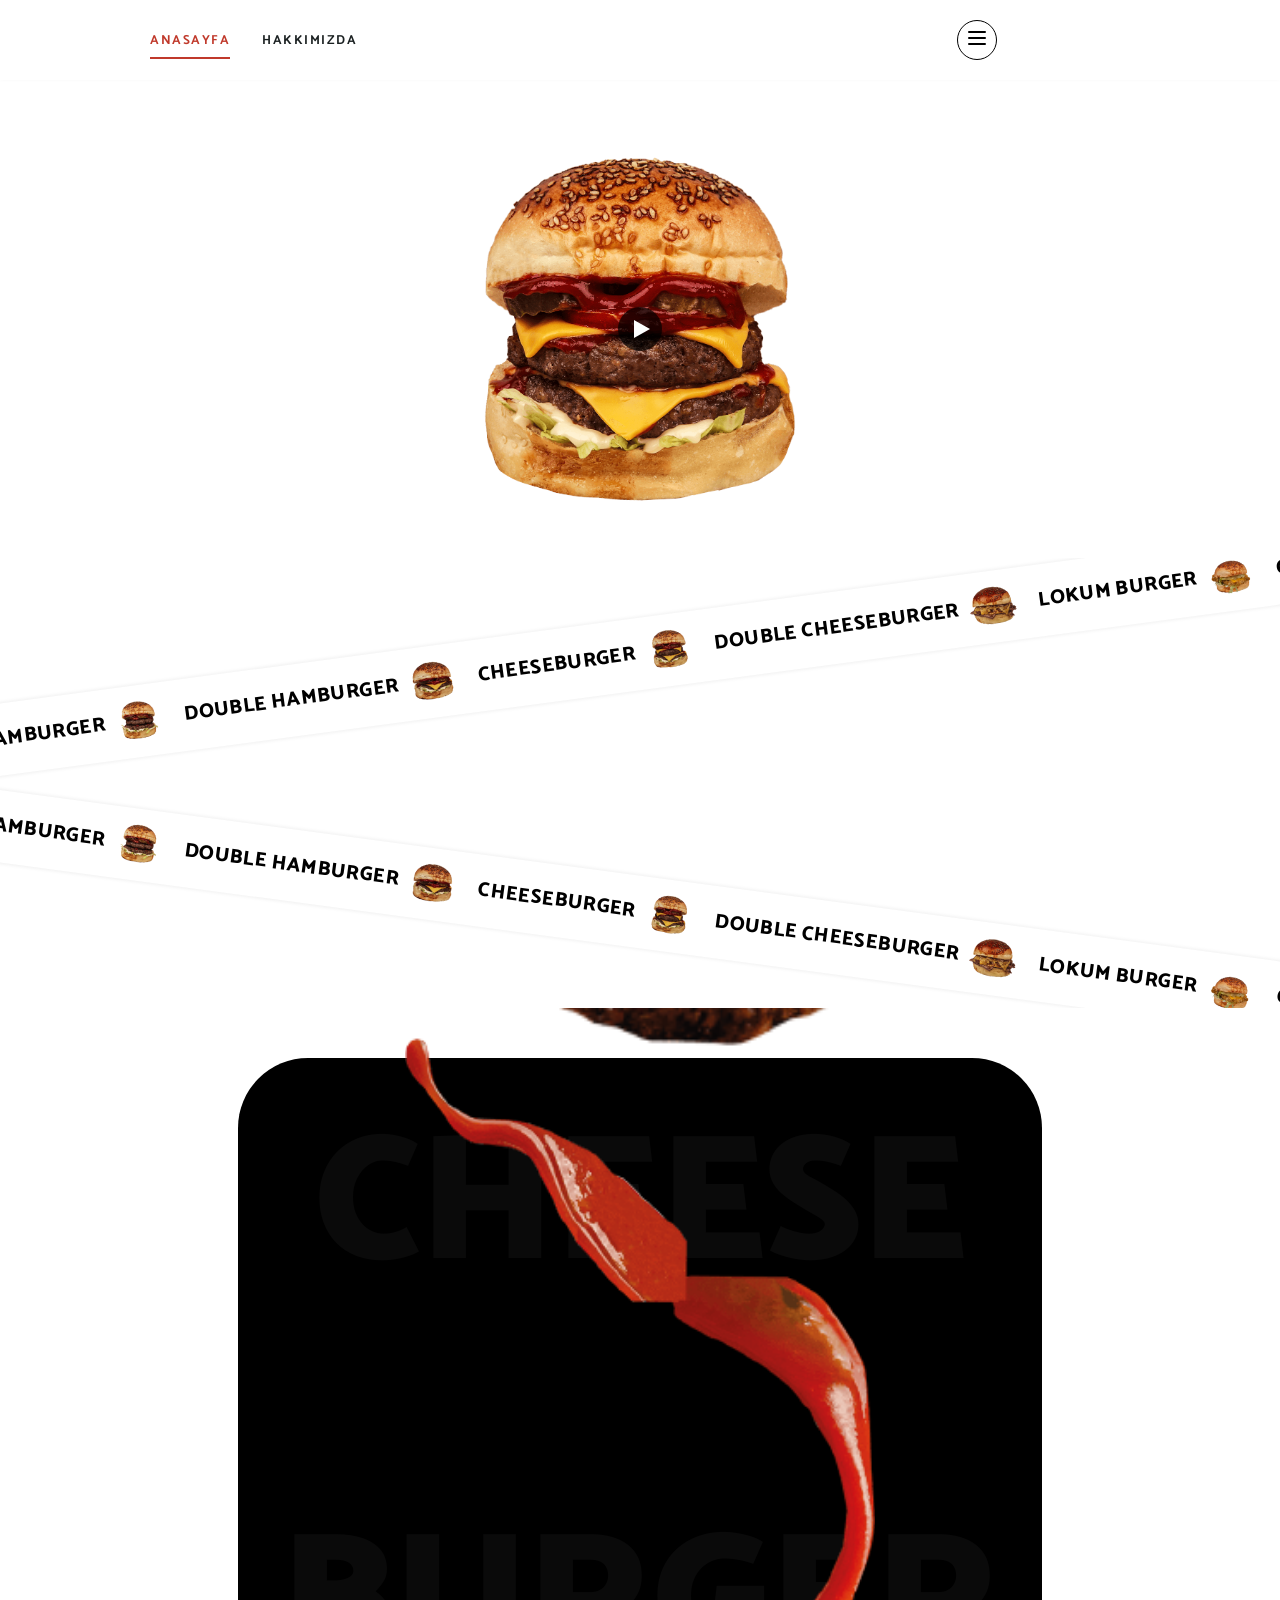
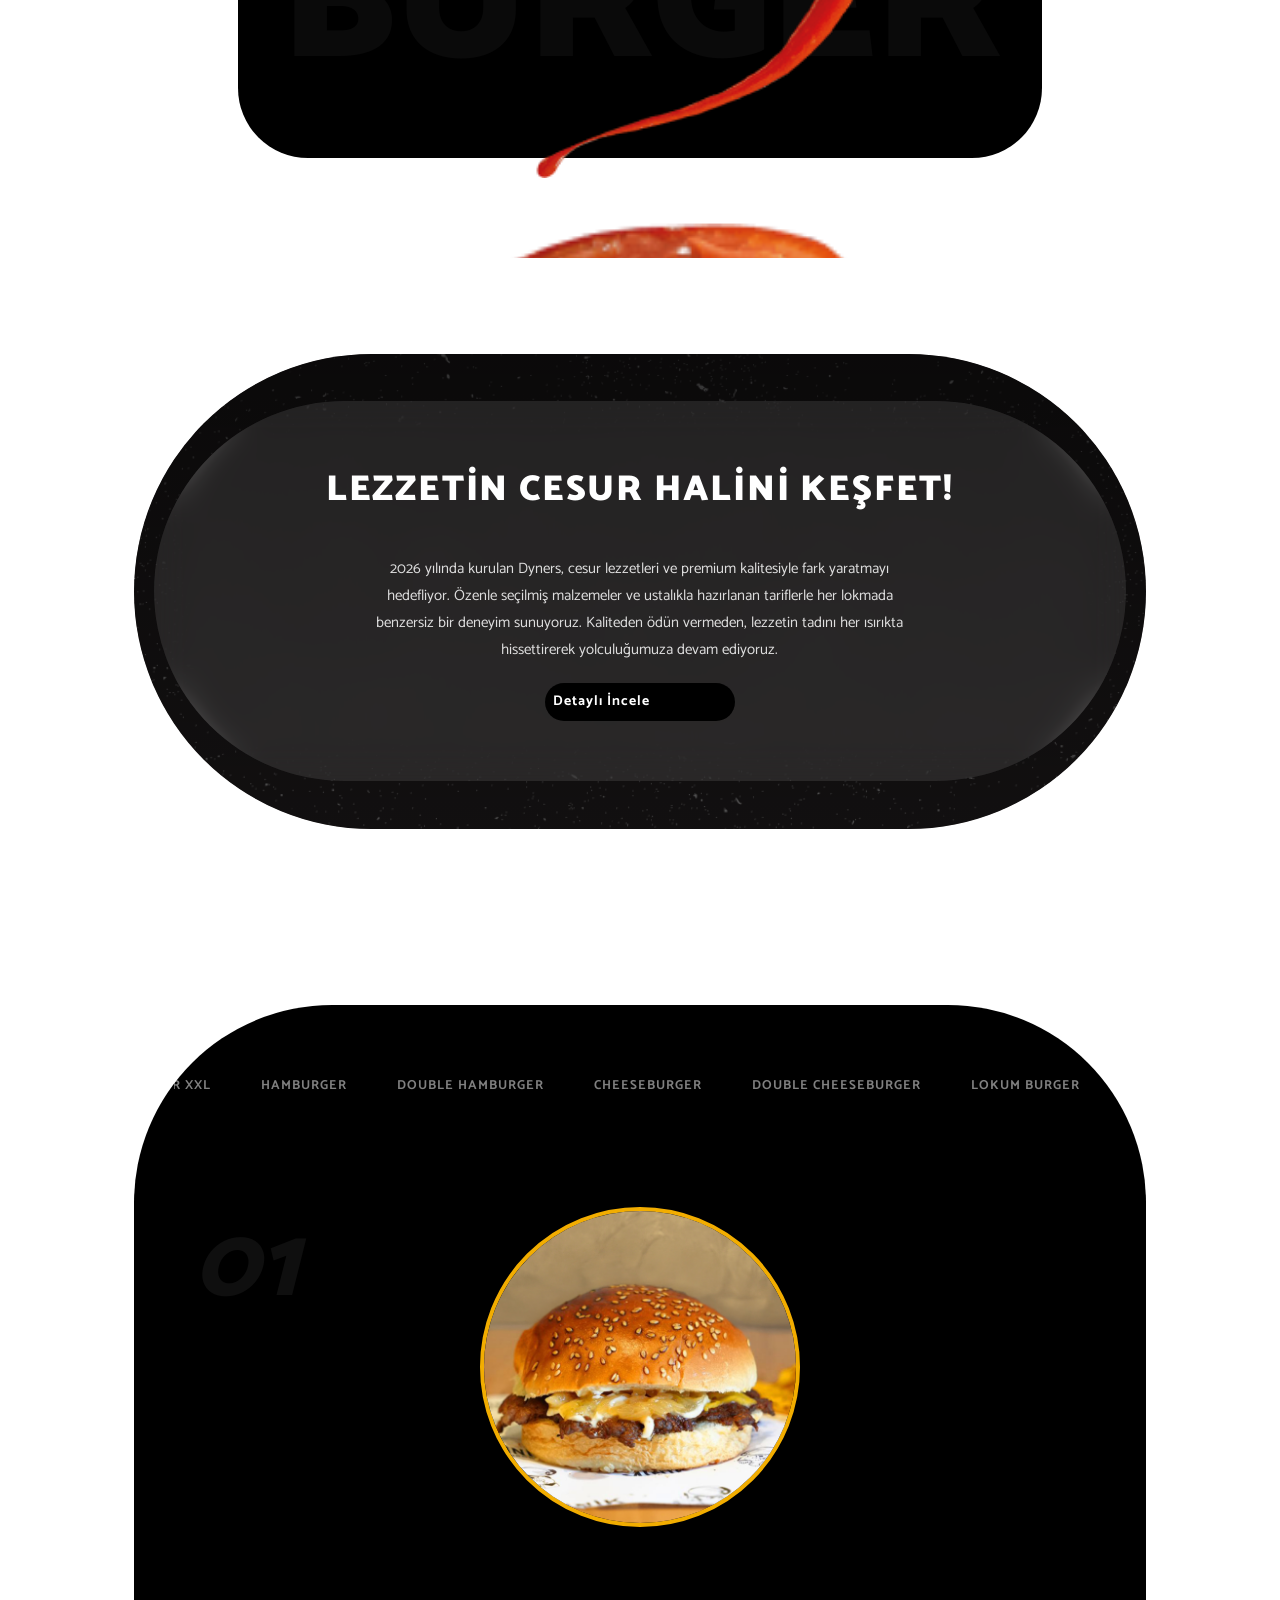
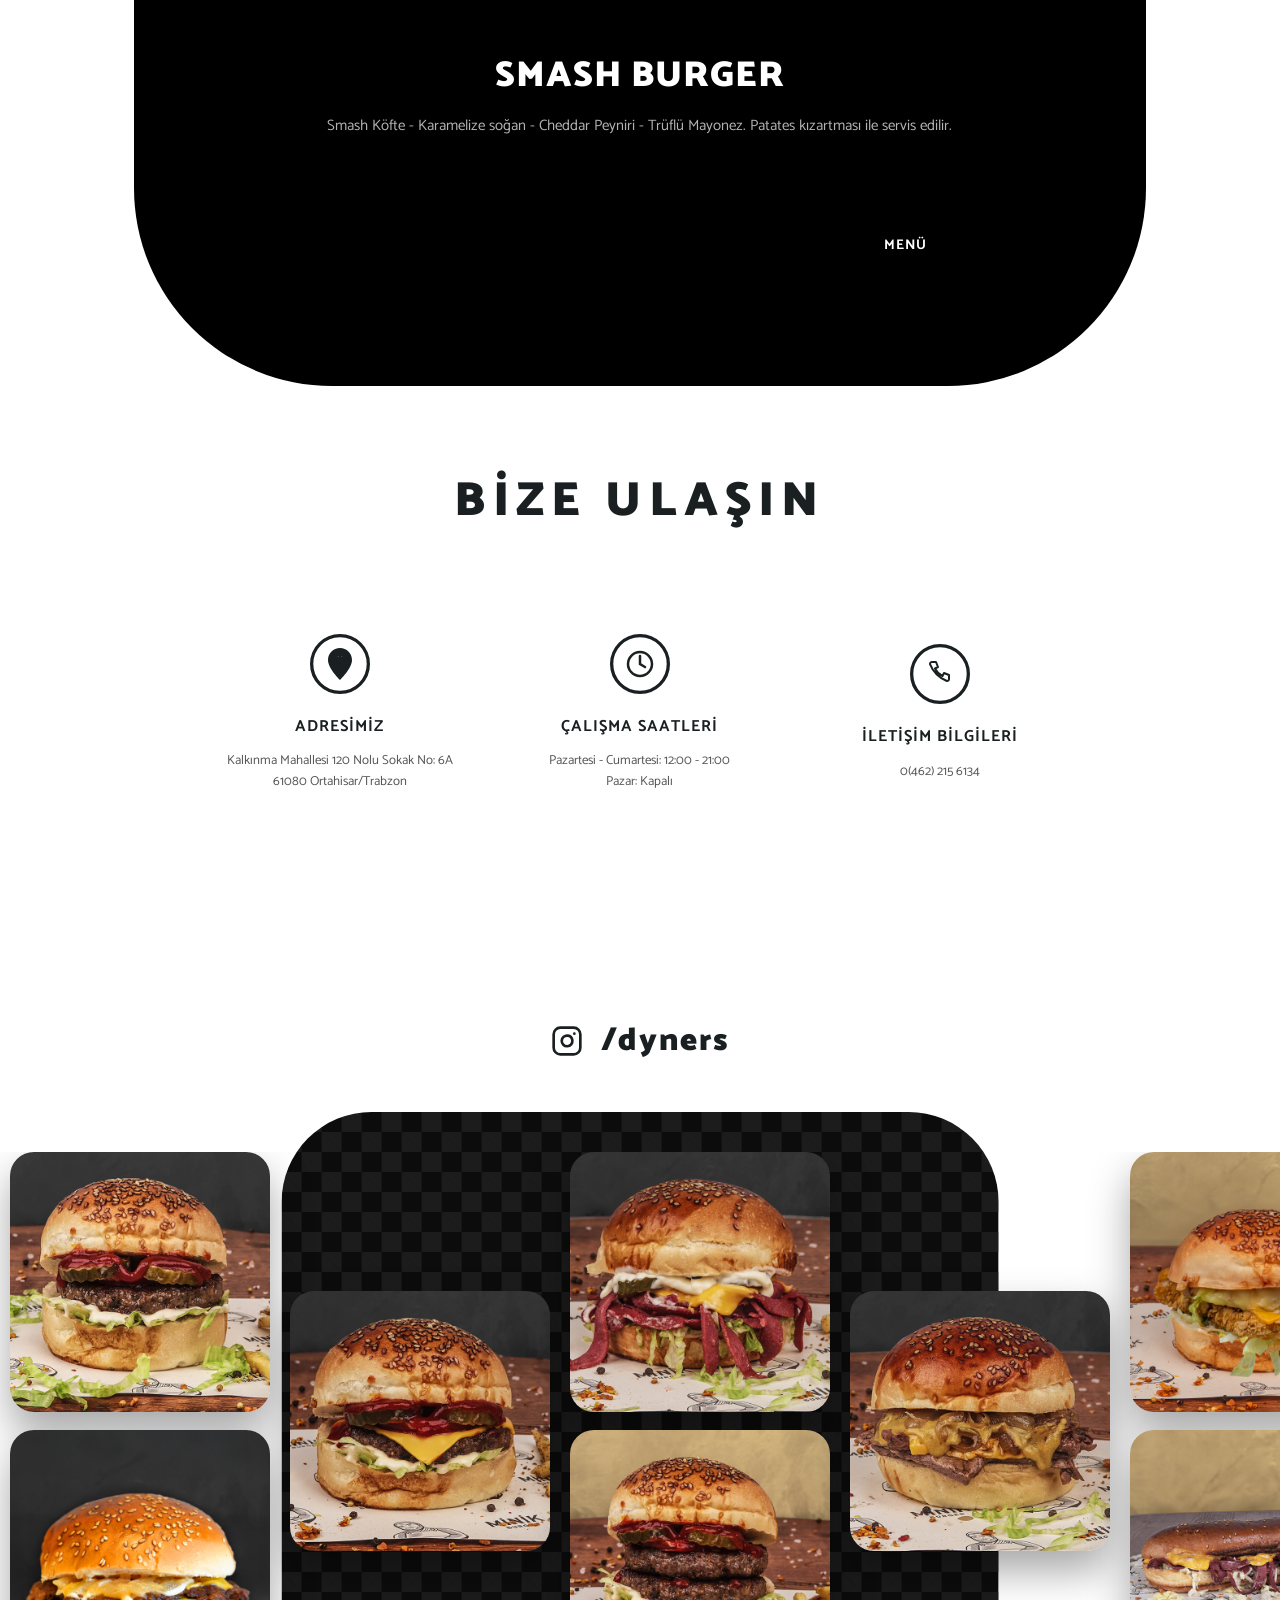
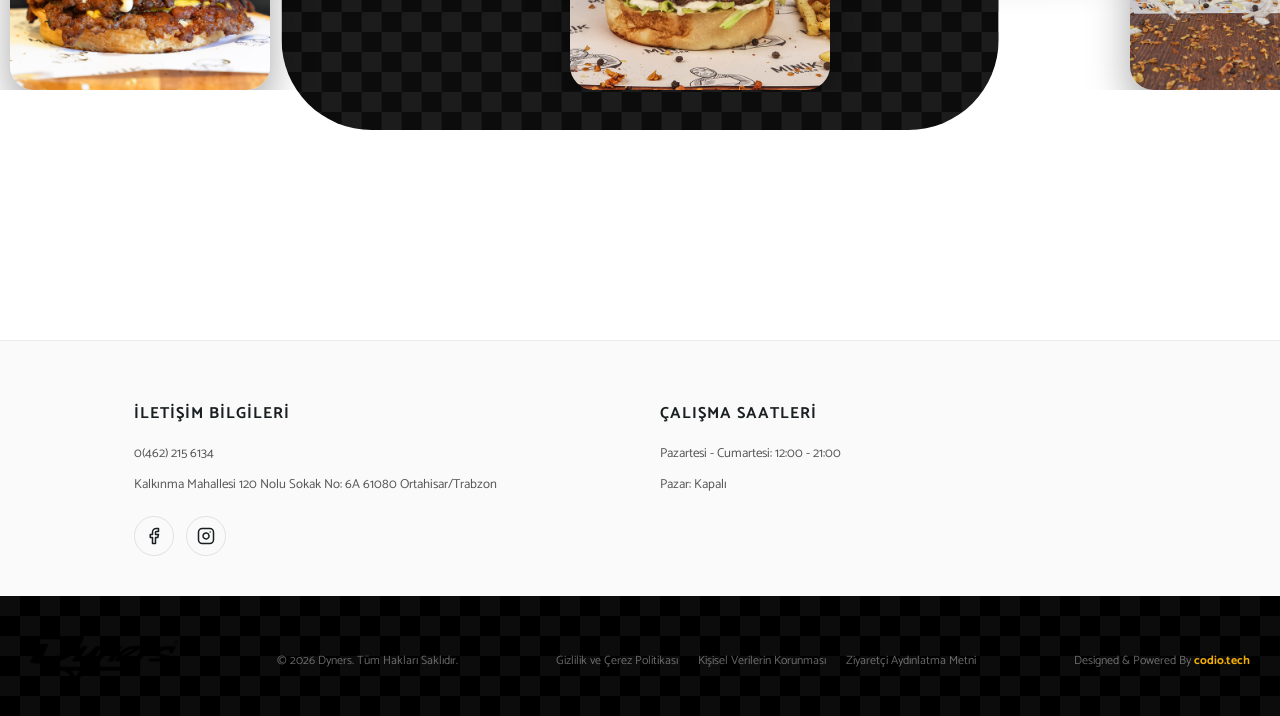
==== index.html @ 751d9b72 "Update 'hakkimizda.html' with new content and structure; add privacy policy and personal data applic" ====
<!DOCTYPE html>
<html lang="tr">
<head>
  <meta charset="UTF-8">
  <meta name="viewport" content="width=device-width, initial-scale=1.0, maximum-scale=1.0, user-scalable=no">
  <title>Dyners | Take Your Bite Boldly</title>
  <meta name="description" content="Dyners — Cesur lezzetler, premium hamburgerler. Trabzon'un en iyi burger deneyimi.">
  <link rel="shortcut icon" href="icons/dyners.svg" type="image/svg+xml">
  <link rel="stylesheet" href="style.css">
</head>
<body>

  <!-- HEADER -->
  <header id="header">
    <div class="container-xxl custom-padding">
      <div class="row">
        <div class="col-12 col-lg-10 offset-lg-1">
          <div class="content">

            <!-- Left Nav (Desktop) -->
            <div class="menu-col d-none d-lg-block">
              <ul class="list-style-none">
                <li class="menu-list"><a href="index.html" class="active" data-translate="nav_home">ANASAYFA</a></li>
                <li class="menu-list"><a href="hakkimizda.html" data-translate="nav_about">HAKKIMIZDA</a></li>
              </ul>
            </div>

            <!-- Mobile Burger Button -->
            <div class="mobile-btn d-block d-lg-none">
              <div class="button-group">
                <span></span><span></span><span></span>
              </div>
            </div>

            <!-- Logo -->
            <div class="logo-col">
              <a href="index.html">
                <img alt="Dyners Logo" width="100" height="100" src="icons/dyners.svg" />
              </a>
            </div>

            <!-- Right Nav + Lang (Desktop) -->
            <div class="right-col d-none d-lg-flex">
              <div class="menu-col d-none d-lg-block">
                <ul class="list-style-none">
                  <li class="menu-list"><a href="menuler.html" data-translate="nav_menu">MENÜ</a></li>
                  <li class="menu-list"><a href="#home-contact-section" data-translate="nav_contact">İLETİŞİM</a></li>
                </ul>
              </div>
              <div class="lang-switcher">
                <div class="current-lang"><div class="lang">Türkçe</div></div>
                <ul class="list-style-none other-langs">
                  <li value="tr">Türkçe</li>
                  <li value="en">English</li>
                </ul>
              </div>
            </div>

          </div>
        </div>
      </div>
    </div>

    <!-- Mobile Menu -->
    <div class="mobile-menu d-block d-lg-none">
      <div class="mobile-menu-layer"></div>
      <div class="menu-container">
        <img alt="" class="close-btn" src="icons/close-btn.svg" />
        <div class="mobile-content">
          <div class="logo-group">
            <img alt="Dyners Logo" src="icons/dyners.svg" />
          </div>
          <div class="nav-group">
            <ul class="list-style-none">
              <li class="menu-list"><a href="index.html" class="active" data-translate="nav_home">ANASAYFA</a></li>
              <li class="menu-list"><a href="hakkimizda.html" data-translate="nav_about">HAKKIMIZDA</a></li>
              <li class="menu-list"><a href="menuler.html" data-translate="nav_menu">MENÜ</a></li>
              <li class="menu-list"><a href="#home-contact-section" data-translate="nav_contact">İLETİŞİM</a></li>
            </ul>
          </div>
          <div class="bottom-group">
            <div class="lang-switcher">
              <div class="current-lang"><div class="lang">Türkçe</div></div>
              <ul class="list-style-none other-langs">
                <li value="tr">Türkçe</li>
                <li value="en">English</li>
              </ul>
            </div>
          </div>
        </div>
      </div>
    </div>
  </header>

  <div id="main-layout">
    <main id="main-page">

      <!-- Background decorative icons -->
      <div class="background-icons"></div>

      <!-- ==========================================
           HERO — Video Caller
           ========================================== -->
      <section id="first-section">
        <div class="container-xxl custom-padding">
          <div class="row">
            <div class="col-12">
              <div class="content">
                <div class="video-group">
                  <div
                    id="home-video-caller"
                    class="video-caller"
                    style="background-image: url('images/transparent/double-cheeseburger-3.png');"
                  ></div>
                </div>
              </div>
            </div>
          </div>
        </div>
      </section>

      <!-- ==========================================
           TICKER STRIP
           ========================================== -->
      <div class="tickers">
        <div class="ticker-container first" style="transform: rotate(-7.63deg)">
          <div class="scroll-ticker">
            <div class="ticker-group">
              <div class="burger-group"><img alt="" class="burger-img" src="images/transparent/hamburger.png" /><div class="ticker-text">HAMBURGER</div></div>
              <div class="burger-group"><img alt="" class="burger-img" src="images/transparent/double-hamburger.png" /><div class="ticker-text">DOUBLE HAMBURGER</div></div>
              <div class="burger-group"><img alt="" class="burger-img" src="images/transparent/cheese-burger.png" /><div class="ticker-text">CHEESEBURGER</div></div>
              <div class="burger-group"><img alt="" class="burger-img" src="images/transparent/double-cheeseburger.png" /><div class="ticker-text">DOUBLE CHEESEBURGER</div></div>
              <div class="burger-group"><img alt="" class="burger-img" src="images/transparent/lokum.png" /><div class="ticker-text">LOKUM BURGER</div></div>
              <div class="burger-group"><img alt="" class="burger-img" src="images/transparent/chicken.png" /><div class="ticker-text">ÇITIR TAVUK BURGER</div></div>
              <div class="burger-group"><img alt="" class="burger-img" src="images/transparent/sosis.png" /><div class="ticker-text">SOSİS BURGER</div></div>
            </div>
            <div class="ticker-group">
              <div class="burger-group"><img alt="" class="burger-img" src="images/transparent/hamburger.png" /><div class="ticker-text">HAMBURGER</div></div>
              <div class="burger-group"><img alt="" class="burger-img" src="images/transparent/double-hamburger.png" /><div class="ticker-text">DOUBLE HAMBURGER</div></div>
              <div class="burger-group"><img alt="" class="burger-img" src="images/transparent/cheese-burger.png" /><div class="ticker-text">CHEESEBURGER</div></div>
              <div class="burger-group"><img alt="" class="burger-img" src="images/transparent/double-cheeseburger.png" /><div class="ticker-text">DOUBLE CHEESEBURGER</div></div>
              <div class="burger-group"><img alt="" class="burger-img" src="images/transparent/lokum.png" /><div class="ticker-text">LOKUM BURGER</div></div>
              <div class="burger-group"><img alt="" class="burger-img" src="images/transparent/chicken.png" /><div class="ticker-text">ÇITIR TAVUK BURGER</div></div>
              <div class="burger-group"><img alt="" class="burger-img" src="images/transparent/sosis.png" /><div class="ticker-text">SOSİS BURGER</div></div>
            </div>
          </div>
        </div>
        <div class="ticker-container second" style="transform: rotate(7.63deg)">
          <div class="scroll-ticker">
            <div class="ticker-group">
              <div class="burger-group"><img alt="" class="burger-img" src="images/transparent/hamburger.png" /><div class="ticker-text">HAMBURGER</div></div>
              <div class="burger-group"><img alt="" class="burger-img" src="images/transparent/double-hamburger.png" /><div class="ticker-text">DOUBLE HAMBURGER</div></div>
              <div class="burger-group"><img alt="" class="burger-img" src="images/transparent/cheese-burger.png" /><div class="ticker-text">CHEESEBURGER</div></div>
              <div class="burger-group"><img alt="" class="burger-img" src="images/transparent/double-cheeseburger.png" /><div class="ticker-text">DOUBLE CHEESEBURGER</div></div>
              <div class="burger-group"><img alt="" class="burger-img" src="images/transparent/lokum.png" /><div class="ticker-text">LOKUM BURGER</div></div>
              <div class="burger-group"><img alt="" class="burger-img" src="images/transparent/chicken.png" /><div class="ticker-text">ÇITIR TAVUK BURGER</div></div>
              <div class="burger-group"><img alt="" class="burger-img" src="images/transparent/sosis.png" /><div class="ticker-text">SOSİS BURGER</div></div>
            </div>
            <div class="ticker-group">
              <div class="burger-group"><img alt="" class="burger-img" src="images/transparent/hamburger.png" /><div class="ticker-text">HAMBURGER</div></div>
              <div class="burger-group"><img alt="" class="burger-img" src="images/transparent/double-hamburger.png" /><div class="ticker-text">DOUBLE HAMBURGER</div></div>
              <div class="burger-group"><img alt="" class="burger-img" src="images/transparent/cheese-burger.png" /><div class="ticker-text">CHEESEBURGER</div></div>
              <div class="burger-group"><img alt="" class="burger-img" src="images/transparent/double-cheeseburger.png" /><div class="ticker-text">DOUBLE CHEESEBURGER</div></div>
              <div class="burger-group"><img alt="" class="burger-img" src="images/transparent/lokum.png" /><div class="ticker-text">LOKUM BURGER</div></div>
              <div class="burger-group"><img alt="" class="burger-img" src="images/transparent/chicken.png" /><div class="ticker-text">ÇITIR TAVUK BURGER</div></div>
              <div class="burger-group"><img alt="" class="burger-img" src="images/transparent/sosis.png" /><div class="ticker-text">SOSİS BURGER</div></div>
            </div>
          </div>
        </div>
      </div>

      <!-- ==========================================
           PARALLAX — Burger Assembly
           ========================================== -->
      <section id="parallax-section">
        <div class="container-xxl custom-padding">
          <div class="row">
            <div class="col-12 col-lg-10 offset-lg-1 col-xl-8 offset-xl-2">
              <div class="content">
                <div class="w-content">
                  <div class="burger-title first d-none d-md-block">CHEESE</div>
                  <div class="burger-title last d-none d-md-block">BURGER</div>
                  <div class="top-group">
                    <img alt="" datatype="7"  class="p-image" src="images/move/ust-ekmek.png" />
                    <img alt="" datatype="-7" class="p-image" src="images/move/marul.png" />
                    <img alt="" datatype="3"  class="p-image" src="images/move/sogan.png" />
                  </div>
                  <div class="middle-group">
                    <img alt="" datatype="6"  class="p-image" src="images/move/tursu2.png" />
                    <img alt="" datatype="-4" class="p-image" src="images/move/sogan2.png" />
                    <img alt="" datatype="-3" class="p-image" src="images/move/domates.png" />
                    <img alt="" datatype="-6" class="p-image" src="images/move/tursu.png" />
                  </div>
                  <img alt="" class="souce" src="images/move/sos.png" />
                  <img alt="" datatype="-5" class="p-image" src="images/move/peynir.png" />
                  <img alt="" datatype="3"  class="p-image" src="images/move/kofte.png" />
                  <img alt="" datatype="6"  class="p-image" src="images/move/alt-ekmek.png" />
                </div>
              </div>
            </div>
          </div>
        </div>
      </section>

      <!-- ==========================================
           ABOUT SECTION
           ========================================== -->
      <section id="home-about-section">
        <div class="container-xxl custom-padding">
          <div class="row">
            <div class="col-12 col-xl-10 offset-xl-1">
              <div class="home-title" data-translate="nav_about">HAKKIMIZDA</div>
              <div class="content">
                <div class="detail-container">
                  <img alt="detail-image" src="images/splitted-bg.png" />
                  <div class="inner-group">
                    <div class="inner-content">
                      <div class="title" data-translate="about_subtitle">LEZZETİN CESUR HALİNİ KEŞFET!</div>
                      <p class="desc" data-translate="about_desc">
                        2026 yılında kurulan Dyners, cesur lezzetleri ve premium kalitesiyle fark yaratmayı hedefliyor. Özenle seçilmiş malzemeler ve ustalıkla hazırlanan tariflerle her lokmada benzersiz bir deneyim sunuyoruz.
                      </p>
                      <a href="hakkimizda.html" class="mnk-button" data-translate="about_btn">
                        <div class="btn-icon">
                          <svg width="16" height="16" viewBox="0 0 16 16" fill="none"><path d="M3 8h10M9 4l4 4-4 4" stroke="#fff" stroke-width="2" stroke-linecap="round" stroke-linejoin="round"/></svg>
                        </div>
                        Detaylı İncele
                      </a>
                    </div>
                  </div>
                </div>
              </div>
            </div>
          </div>
        </div>
      </section>

      <!-- ==========================================
           PRODUCTS SECTION
           ========================================== -->
      <section id="home-products-section">
        <div class="container-xxl custom-padding">
          <div class="row">
            <div class="col-12">
              <div class="home-title" data-translate="products_title">ÜRÜNLER</div>
            </div>
          </div>
        </div>
        <div class="container-xxl custom-padding">
          <div class="row">
            <div class="col-12 col-xl-10 offset-xl-1">
              <div class="content">
                <div class="product-group">

                  <!-- Navigation Tabs -->
                  <div class="product-nav-content">
                    <div class="product-navigation">
                      <div class="nav-icon prev-icon" id="prod-prev">
                        <svg width="12" height="12" viewBox="0 0 12 12" fill="none"><path d="M7 2L3 6l4 4" stroke="rgba(255,255,255,0.8)" stroke-width="2" stroke-linecap="round" stroke-linejoin="round"/></svg>
                      </div>
                      <span class="product-nav-item active" data-index="1">SMASH BURGER</span>
                      <span class="product-nav-item" data-index="2">SMASH BURGER XL</span>
                      <span class="product-nav-item" data-index="3">SMASH BURGER XXL</span>
                      <span class="product-nav-item" data-index="4">HAMBURGER</span>
                      <span class="product-nav-item" data-index="5">DOUBLE HAMBURGER</span>
                      <span class="product-nav-item" data-index="6">CHEESEBURGER</span>
                      <span class="product-nav-item" data-index="7">DOUBLE CHEESEBURGER</span>
                      <span class="product-nav-item" data-index="8">LOKUM BURGER</span>
                      <span class="product-nav-item" data-index="9">ÇITIR TAVUK BURGER</span>
                      <span class="product-nav-item" data-index="10">SOSİS BURGER</span>
                      <span class="product-nav-item" data-index="11">MARSVİÇ</span>
                      <div class="nav-icon next-icon" id="prod-next">
                        <svg width="12" height="12" viewBox="0 0 12 12" fill="none"><path d="M5 2l4 4-4 4" stroke="rgba(255,255,255,0.8)" stroke-width="2" stroke-linecap="round" stroke-linejoin="round"/></svg>
                      </div>
                    </div>
                  </div>

                  <!-- Product Images -->
                  <div class="product-images">
                    <div class="product-image-group active" data-index="1"><div class="product-index">01</div><div class="product-image"><img src="images/smash-burger.jpg" alt="Smash Burger" /></div></div>
                    <div class="product-image-group" data-index="2"><div class="product-index">02</div><div class="product-image"><img src="images/smash-burger-xl.jpg" alt="Smash Burger XL" /></div></div>
                    <div class="product-image-group" data-index="3"><div class="product-index">03</div><div class="product-image"><img src="images/smash-burger-xxl.jpg" alt="Smash Burger XXL" /></div></div>
                    <div class="product-image-group" data-index="4"><div class="product-index">04</div><div class="product-image"><img src="images/hamburgerr.jpg" alt="Hamburger" /></div></div>
                    <div class="product-image-group" data-index="5"><div class="product-index">05</div><div class="product-image"><img src="images/double-hamburger.jpg" alt="Double Hamburger" /></div></div>
                    <div class="product-image-group" data-index="6"><div class="product-index">06</div><div class="product-image"><img src="images/cheeseburger.jpg" alt="Cheeseburger" /></div></div>
                    <div class="product-image-group" data-index="7"><div class="product-index">07</div><div class="product-image"><img src="images/double-cheeseburger.jpg" alt="Double Cheeseburger" /></div></div>
                    <div class="product-image-group" data-index="8"><div class="product-index">08</div><div class="product-image"><img src="images/beef-tenderloin.jpg" alt="Lokum Burger" /></div></div>
                    <div class="product-image-group" data-index="9"><div class="product-index">09</div><div class="product-image"><img src="images/chicken-burger.jpg" alt="Çıtır Tavuk Burger" /></div></div>
                    <div class="product-image-group" data-index="10"><div class="product-index">10</div><div class="product-image"><img src="images/sausage-burger.jpg" alt="Sosis Burger" /></div></div>
                    <div class="product-image-group" data-index="11"><div class="product-index">11</div><div class="product-image"><img src="images/marsvic.jpg" alt="Marsviç" /></div></div>
                  </div>

                  <!-- Product Descriptions -->
                  <div class="product-infos">
                    <div class="product-info-group active" data-index="1"><h3 class="product-name">SMASH BURGER</h3><p class="product-desc" data-translate="prod_smash_desc">Smash Köfte - Karamelize soğan - Cheddar Peyniri - Trüflü Mayonez. Patates kızartması ile servis edilir.</p></div>
                    <div class="product-info-group" data-index="2"><h3 class="product-name">SMASH BURGER XL</h3><p class="product-desc" data-translate="prod_smash_xl_desc">2 adet Smash Köftesi - Karamelize soğan - Cheddar Peyniri - Trüflü Mayonez. Patates kızartması ile servis edilir.</p></div>
                    <div class="product-info-group" data-index="3"><h3 class="product-name">SMASH BURGER XXL</h3><p class="product-desc" data-translate="prod_smash_xxl_desc">3 adet Smash Köftesi - Karamelize soğan - Cheddar Peyniri - Trüflü Mayonez. Patates kızartması ile servis edilir.</p></div>
                    <div class="product-info-group" data-index="4"><h3 class="product-name">HAMBURGER</h3><p class="product-desc" data-translate="prod_hamburger_desc">Hamburger Köftesi - Domates - Marul - Turşu - Ketçap - Mayonez. Patates Kızartması ile servis edilir.</p></div>
                    <div class="product-info-group" data-index="5"><h3 class="product-name">DOUBLE HAMBURGER</h3><p class="product-desc" data-translate="prod_double_hamburger_desc">2 adet 100gr hamburger köftesi ile. Patates Kızartması ile servis edilir.</p></div>
                    <div class="product-info-group" data-index="6"><h3 class="product-name">CHEESEBURGER</h3><p class="product-desc" data-translate="prod_cheeseburger_desc">Hamburger Köftesi - Cheddar Peyniri - Domates - Marul - Turşu - Ketçap - Mayonez.</p></div>
                    <div class="product-info-group" data-index="7"><h3 class="product-name">DOUBLE CHEESEBURGER</h3><p class="product-desc" data-translate="prod_double_cheeseburger_desc">2 adet 100gr hamburger köftesi - Çift Cheddar Peyniri. Patates Kızartması ile servis edilir.</p></div>
                    <div class="product-info-group" data-index="8"><h3 class="product-name">LOKUM BURGER</h3><p class="product-desc" data-translate="prod_lokum_desc">Bonfile Lokum Et - Karamelize Soğan - Cheddar Peyniri - Hardal. Patates Kızartması ile servis edilir.</p></div>
                    <div class="product-info-group" data-index="9"><h3 class="product-name">ÇITIR TAVUK BURGER</h3><p class="product-desc" data-translate="prod_chicken_desc">Çıtır Tavuk - Marul - Cheddar Peyniri - Mayonez. Patates Kızartması ile servis edilir.</p></div>
                    <div class="product-info-group" data-index="10"><h3 class="product-name">SOSİS BURGER</h3><p class="product-desc" data-translate="prod_sosis_desc">Özel Hamburger Sosisi - Cheddar Peyniri - Marul - Mayonez. Patates Kızartması ile servis edilir.</p></div>
                    <div class="product-info-group" data-index="11"><h3 class="product-name">MARSVİÇ</h3><p class="product-desc" data-translate="prod_marsvic_desc">Jülyen Kesim Hamburger Sosisi - Cheddar Peyniri - Marul - Mayonez. Patates Kızartması ile servis edilir.</p></div>
                  </div>

                  <div style="display:flex;justify-content:flex-end;margin-top:40px;padding:0 40px 40px;">
                    <a href="menuler.html" class="mnk-button" data-translate="nav_menu">
                      <div class="btn-icon">
                        <svg width="16" height="16" viewBox="0 0 16 16" fill="none"><path d="M3 8h10M9 4l4 4-4 4" stroke="#fff" stroke-width="2" stroke-linecap="round" stroke-linejoin="round"/></svg>
                      </div>
                      Tüm Menü
                    </a>
                  </div>

                </div>
              </div>
            </div>
          </div>
        </div>
      </section>

      <!-- ==========================================
           CONTACT SECTION
           ========================================== -->
      <section id="home-contact-section">
        <div class="container-xxl custom-padding">
          <div class="row">
            <div class="col-12">
              <div class="home-title" data-translate="contact_title">BİZE ULAŞIN</div>
              <div class="row">
                <div class="col-12 col-xl-10 offset-xl-1">
                  <div class="contact-group">
                    <ul class="contact-elements list-style-none">

                      <!-- Address -->
                      <li class="element-group">
                        <div class="icon">
                          <svg width="60" height="60" viewBox="0 0 60 60" fill="none" xmlns="http://www.w3.org/2000/svg">
                            <circle cx="30" cy="30" r="28.35" stroke="#1A2021" stroke-width="3.3"/>
                            <path d="M30 32C32.76 32 35 29.76 35 27C35 24.24 32.76 22 30 22C27.24 22 25 24.24 25 27C25 29.76 27.24 32 30 32Z" fill="#1A2021"/>
                            <path d="M30 14C23.37 14 18 19.37 18 26C18 34.5 30 46 30 46C30 46 42 34.5 42 26C42 19.37 36.63 14 30 14ZM30 30C27.79 30 26 28.21 26 26C26 23.79 27.79 22 30 22C32.21 22 34 23.79 34 26C34 28.21 32.21 30 30 30Z" fill="#1A2021"/>
                          </svg>
                        </div>
                        <h3 data-translate="contact_address_title">ADRESİMİZ</h3>
                        <p>
                          <a href="https://www.google.com/maps?q=40.9960488,39.7619633" target="_blank">
                            Kalkınma Mahallesi 120 Nolu Sokak No: 6A 61080 Ortahisar/Trabzon
                          </a>
                        </p>
                      </li>

                      <!-- Hours -->
                      <li class="element-group">
                        <div class="icon">
                          <svg width="60" height="60" viewBox="0 0 60 60" fill="none" xmlns="http://www.w3.org/2000/svg">
                            <circle cx="30" cy="30" r="28.35" stroke="#1A2021" stroke-width="3.3"/>
                            <circle cx="30" cy="30" r="12" stroke="#1A2021" stroke-width="2.5" fill="none"/>
                            <polyline points="30,22 30,30 35,33" stroke="#1A2021" stroke-width="2.5" stroke-linecap="round" fill="none"/>
                          </svg>
                        </div>
                        <h3 data-translate="contact_hours_title">ÇALIŞMA SAATLERİ</h3>
                        <p data-translate="contact_hours_weekdays">Pazartesi - Cumartesi: 12:00 - 21:00</p>
                        <p data-translate="contact_hours_sunday">Pazar: Kapalı</p>
                      </li>

                      <!-- Phone -->
                      <li class="element-group">
                        <div class="icon">
                          <svg width="60" height="60" viewBox="0 0 60 60" fill="none" xmlns="http://www.w3.org/2000/svg">
                            <circle cx="30" cy="30" r="28.35" stroke="#1A2021" stroke-width="3.3"/>
                            <path d="M22 18h4l2 5-3 1.5a16 16 0 007.5 7.5L34 29l5 2v4a2 2 0 01-2.18 2A30 30 0 0120 20.18 2 2 0 0122 18z" stroke="#1A2021" stroke-width="2" stroke-linecap="round" stroke-linejoin="round" fill="none"/>
                          </svg>
                        </div>
                        <h3 data-translate="contact_phone_title">İLETİŞİM BİLGİLERİ</h3>
                        <p><a href="tel:04622156134">0(462) 215 6134</a></p>
                      </li>

                    </ul>
                  </div>
                </div>
              </div>
            </div>
          </div>
        </div>
      </section>

      <!-- ==========================================
           INSTAGRAM SECTION
           ========================================== -->
      <section id="home-insta-section">
        <div class="home-title" style="text-align:center;margin-bottom:32px;">
          <a href="https://www.instagram.com/dyners/" target="_blank">
            <svg viewBox="0 0 24 24" width="32" height="32" stroke="currentColor" stroke-width="2" fill="none" stroke-linecap="round" stroke-linejoin="round" style="vertical-align:middle;margin-right:8px;"><rect x="2" y="2" width="20" height="20" rx="5" ry="5"></rect><path d="M16 11.37A4 4 0 1 1 12.63 8 4 4 0 0 1 16 11.37z"></path><line x1="17.5" y1="6.5" x2="17.51" y2="6.5"></line></svg>
            /dyners
          </a>
        </div>

        <div class="insta-collage">
          <div class="insta-collage-bg"></div>

          <div class="insta-ticker-wrap">
            <div class="insta-scroll-track">
                <div class="multi-group">
                  <a target="_blank" href="https://www.instagram.com/dyners/"><div class="image-container"><img src="images/hamburgerr.jpg" alt="Resim 1" /><div class="hover-image"><svg viewBox="0 0 24 24" width="26" height="26" stroke="currentColor" stroke-width="2" fill="none" stroke-linecap="round" stroke-linejoin="round"><rect x="2" y="2" width="20" height="20" rx="5" ry="5"></rect><path d="M16 11.37A4 4 0 1 1 12.63 8 4 4 0 0 1 16 11.37z"></path><line x1="17.5" y1="6.5" x2="17.51" y2="6.5"></line></svg><span>/dyners</span></div></div></a>
                  <a target="_blank" href="https://www.instagram.com/dyners/"><div class="image-container"><img src="images/smash-burger-xl.jpg" alt="Resim 2" /><div class="hover-image"><svg viewBox="0 0 24 24" width="26" height="26" stroke="currentColor" stroke-width="2" fill="none" stroke-linecap="round" stroke-linejoin="round"><rect x="2" y="2" width="20" height="20" rx="5" ry="5"></rect><path d="M16 11.37A4 4 0 1 1 12.63 8 4 4 0 0 1 16 11.37z"></path><line x1="17.5" y1="6.5" x2="17.51" y2="6.5"></line></svg><span>/dyners</span></div></div></a>
                </div>
                <div class="single-group">
                  <a target="_blank" href="https://www.instagram.com/dyners/"><div class="image-container"><img src="images/cheeseburger.jpg" alt="Resim 3" /><div class="hover-image"><svg viewBox="0 0 24 24" width="26" height="26" stroke="currentColor" stroke-width="2" fill="none" stroke-linecap="round" stroke-linejoin="round"><rect x="2" y="2" width="20" height="20" rx="5" ry="5"></rect><path d="M16 11.37A4 4 0 1 1 12.63 8 4 4 0 0 1 16 11.37z"></path><line x1="17.5" y1="6.5" x2="17.51" y2="6.5"></line></svg><span>/dyners</span></div></div></a>
                </div>
                <div class="multi-group">
                  <a target="_blank" href="https://www.instagram.com/dyners/"><div class="image-container"><img src="images/sausage-burger.jpg" alt="Resim 4" /><div class="hover-image"><svg viewBox="0 0 24 24" width="26" height="26" stroke="currentColor" stroke-width="2" fill="none" stroke-linecap="round" stroke-linejoin="round"><rect x="2" y="2" width="20" height="20" rx="5" ry="5"></rect><path d="M16 11.37A4 4 0 1 1 12.63 8 4 4 0 0 1 16 11.37z"></path><line x1="17.5" y1="6.5" x2="17.51" y2="6.5"></line></svg><span>/dyners</span></div></div></a>
                  <a target="_blank" href="https://www.instagram.com/dyners/"><div class="image-container"><img src="images/double-hamburger.jpg" alt="Resim 5" /><div class="hover-image"><svg viewBox="0 0 24 24" width="26" height="26" stroke="currentColor" stroke-width="2" fill="none" stroke-linecap="round" stroke-linejoin="round"><rect x="2" y="2" width="20" height="20" rx="5" ry="5"></rect><path d="M16 11.37A4 4 0 1 1 12.63 8 4 4 0 0 1 16 11.37z"></path><line x1="17.5" y1="6.5" x2="17.51" y2="6.5"></line></svg><span>/dyners</span></div></div></a>
                </div>
                <div class="single-group">
                  <a target="_blank" href="https://www.instagram.com/dyners/"><div class="image-container"><img src="images/beef-tenderloin.jpg" alt="Resim 6" /><div class="hover-image"><svg viewBox="0 0 24 24" width="26" height="26" stroke="currentColor" stroke-width="2" fill="none" stroke-linecap="round" stroke-linejoin="round"><rect x="2" y="2" width="20" height="20" rx="5" ry="5"></rect><path d="M16 11.37A4 4 0 1 1 12.63 8 4 4 0 0 1 16 11.37z"></path><line x1="17.5" y1="6.5" x2="17.51" y2="6.5"></line></svg><span>/dyners</span></div></div></a>
                </div>
                <div class="multi-group">
                  <a target="_blank" href="https://www.instagram.com/dyners/"><div class="image-container"><img src="images/chicken-burger.jpg" alt="Resim 7" /><div class="hover-image"><svg viewBox="0 0 24 24" width="26" height="26" stroke="currentColor" stroke-width="2" fill="none" stroke-linecap="round" stroke-linejoin="round"><rect x="2" y="2" width="20" height="20" rx="5" ry="5"></rect><path d="M16 11.37A4 4 0 1 1 12.63 8 4 4 0 0 1 16 11.37z"></path><line x1="17.5" y1="6.5" x2="17.51" y2="6.5"></line></svg><span>/dyners</span></div></div></a>
                  <a target="_blank" href="https://www.instagram.com/dyners/"><div class="image-container"><img src="images/marsvic.jpg" alt="Resim 8" /><div class="hover-image"><svg viewBox="0 0 24 24" width="26" height="26" stroke="currentColor" stroke-width="2" fill="none" stroke-linecap="round" stroke-linejoin="round"><rect x="2" y="2" width="20" height="20" rx="5" ry="5"></rect><path d="M16 11.37A4 4 0 1 1 12.63 8 4 4 0 0 1 16 11.37z"></path><line x1="17.5" y1="6.5" x2="17.51" y2="6.5"></line></svg><span>/dyners</span></div></div></a>
                </div>
                <div class="single-group">
                  <a target="_blank" href="https://www.instagram.com/dyners/"><div class="image-container"><img src="images/smash-burger.jpg" alt="Resim 9" /><div class="hover-image"><svg viewBox="0 0 24 24" width="26" height="26" stroke="currentColor" stroke-width="2" fill="none" stroke-linecap="round" stroke-linejoin="round"><rect x="2" y="2" width="20" height="20" rx="5" ry="5"></rect><path d="M16 11.37A4 4 0 1 1 12.63 8 4 4 0 0 1 16 11.37z"></path><line x1="17.5" y1="6.5" x2="17.51" y2="6.5"></line></svg><span>/dyners</span></div></div></a>
                </div>
                <div class="multi-group">
                  <a target="_blank" href="https://www.instagram.com/dyners/"><div class="image-container"><img src="images/double-cheeseburger.jpg" alt="Resim 10" /><div class="hover-image"><svg viewBox="0 0 24 24" width="26" height="26" stroke="currentColor" stroke-width="2" fill="none" stroke-linecap="round" stroke-linejoin="round"><rect x="2" y="2" width="20" height="20" rx="5" ry="5"></rect><path d="M16 11.37A4 4 0 1 1 12.63 8 4 4 0 0 1 16 11.37z"></path><line x1="17.5" y1="6.5" x2="17.51" y2="6.5"></line></svg><span>/dyners</span></div></div></a>
                  <a target="_blank" href="https://www.instagram.com/dyners/"><div class="image-container"><img src="images/smash-burger-xxl.jpg" alt="Resim 11" /><div class="hover-image"><svg viewBox="0 0 24 24" width="26" height="26" stroke="currentColor" stroke-width="2" fill="none" stroke-linecap="round" stroke-linejoin="round"><rect x="2" y="2" width="20" height="20" rx="5" ry="5"></rect><path d="M16 11.37A4 4 0 1 1 12.63 8 4 4 0 0 1 16 11.37z"></path><line x1="17.5" y1="6.5" x2="17.51" y2="6.5"></line></svg><span>/dyners</span></div></div></a>
                </div>
                <div class="single-group">
                  <a target="_blank" href="https://www.instagram.com/dyners/"><div class="image-container"><img src="images/hamburgerr.jpg" alt="Resim 12" /><div class="hover-image"><svg viewBox="0 0 24 24" width="26" height="26" stroke="currentColor" stroke-width="2" fill="none" stroke-linecap="round" stroke-linejoin="round"><rect x="2" y="2" width="20" height="20" rx="5" ry="5"></rect><path d="M16 11.37A4 4 0 1 1 12.63 8 4 4 0 0 1 16 11.37z"></path><line x1="17.5" y1="6.5" x2="17.51" y2="6.5"></line></svg><span>/dyners</span></div></div></a>
                </div>
                <div class="multi-group">
                  <a target="_blank" href="https://www.instagram.com/dyners/"><div class="image-container"><img src="images/hamburgerr.jpg" alt="Resim 1" /><div class="hover-image"><svg viewBox="0 0 24 24" width="26" height="26" stroke="currentColor" stroke-width="2" fill="none" stroke-linecap="round" stroke-linejoin="round"><rect x="2" y="2" width="20" height="20" rx="5" ry="5"></rect><path d="M16 11.37A4 4 0 1 1 12.63 8 4 4 0 0 1 16 11.37z"></path><line x1="17.5" y1="6.5" x2="17.51" y2="6.5"></line></svg><span>/dyners</span></div></div></a>
                  <a target="_blank" href="https://www.instagram.com/dyners/"><div class="image-container"><img src="images/smash-burger-xl.jpg" alt="Resim 2" /><div class="hover-image"><svg viewBox="0 0 24 24" width="26" height="26" stroke="currentColor" stroke-width="2" fill="none" stroke-linecap="round" stroke-linejoin="round"><rect x="2" y="2" width="20" height="20" rx="5" ry="5"></rect><path d="M16 11.37A4 4 0 1 1 12.63 8 4 4 0 0 1 16 11.37z"></path><line x1="17.5" y1="6.5" x2="17.51" y2="6.5"></line></svg><span>/dyners</span></div></div></a>
                </div>
                <div class="single-group">
                  <a target="_blank" href="https://www.instagram.com/dyners/"><div class="image-container"><img src="images/cheeseburger.jpg" alt="Resim 3" /><div class="hover-image"><svg viewBox="0 0 24 24" width="26" height="26" stroke="currentColor" stroke-width="2" fill="none" stroke-linecap="round" stroke-linejoin="round"><rect x="2" y="2" width="20" height="20" rx="5" ry="5"></rect><path d="M16 11.37A4 4 0 1 1 12.63 8 4 4 0 0 1 16 11.37z"></path><line x1="17.5" y1="6.5" x2="17.51" y2="6.5"></line></svg><span>/dyners</span></div></div></a>
                </div>
                <div class="multi-group">
                  <a target="_blank" href="https://www.instagram.com/dyners/"><div class="image-container"><img src="images/sausage-burger.jpg" alt="Resim 4" /><div class="hover-image"><svg viewBox="0 0 24 24" width="26" height="26" stroke="currentColor" stroke-width="2" fill="none" stroke-linecap="round" stroke-linejoin="round"><rect x="2" y="2" width="20" height="20" rx="5" ry="5"></rect><path d="M16 11.37A4 4 0 1 1 12.63 8 4 4 0 0 1 16 11.37z"></path><line x1="17.5" y1="6.5" x2="17.51" y2="6.5"></line></svg><span>/dyners</span></div></div></a>
                  <a target="_blank" href="https://www.instagram.com/dyners/"><div class="image-container"><img src="images/double-hamburger.jpg" alt="Resim 5" /><div class="hover-image"><svg viewBox="0 0 24 24" width="26" height="26" stroke="currentColor" stroke-width="2" fill="none" stroke-linecap="round" stroke-linejoin="round"><rect x="2" y="2" width="20" height="20" rx="5" ry="5"></rect><path d="M16 11.37A4 4 0 1 1 12.63 8 4 4 0 0 1 16 11.37z"></path><line x1="17.5" y1="6.5" x2="17.51" y2="6.5"></line></svg><span>/dyners</span></div></div></a>
                </div>
                <div class="single-group">
                  <a target="_blank" href="https://www.instagram.com/dyners/"><div class="image-container"><img src="images/beef-tenderloin.jpg" alt="Resim 6" /><div class="hover-image"><svg viewBox="0 0 24 24" width="26" height="26" stroke="currentColor" stroke-width="2" fill="none" stroke-linecap="round" stroke-linejoin="round"><rect x="2" y="2" width="20" height="20" rx="5" ry="5"></rect><path d="M16 11.37A4 4 0 1 1 12.63 8 4 4 0 0 1 16 11.37z"></path><line x1="17.5" y1="6.5" x2="17.51" y2="6.5"></line></svg><span>/dyners</span></div></div></a>
                </div>
                <div class="multi-group">
                  <a target="_blank" href="https://www.instagram.com/dyners/"><div class="image-container"><img src="images/chicken-burger.jpg" alt="Resim 7" /><div class="hover-image"><svg viewBox="0 0 24 24" width="26" height="26" stroke="currentColor" stroke-width="2" fill="none" stroke-linecap="round" stroke-linejoin="round"><rect x="2" y="2" width="20" height="20" rx="5" ry="5"></rect><path d="M16 11.37A4 4 0 1 1 12.63 8 4 4 0 0 1 16 11.37z"></path><line x1="17.5" y1="6.5" x2="17.51" y2="6.5"></line></svg><span>/dyners</span></div></div></a>
                  <a target="_blank" href="https://www.instagram.com/dyners/"><div class="image-container"><img src="images/marsvic.jpg" alt="Resim 8" /><div class="hover-image"><svg viewBox="0 0 24 24" width="26" height="26" stroke="currentColor" stroke-width="2" fill="none" stroke-linecap="round" stroke-linejoin="round"><rect x="2" y="2" width="20" height="20" rx="5" ry="5"></rect><path d="M16 11.37A4 4 0 1 1 12.63 8 4 4 0 0 1 16 11.37z"></path><line x1="17.5" y1="6.5" x2="17.51" y2="6.5"></line></svg><span>/dyners</span></div></div></a>
                </div>
                <div class="single-group">
                  <a target="_blank" href="https://www.instagram.com/dyners/"><div class="image-container"><img src="images/smash-burger.jpg" alt="Resim 9" /><div class="hover-image"><svg viewBox="0 0 24 24" width="26" height="26" stroke="currentColor" stroke-width="2" fill="none" stroke-linecap="round" stroke-linejoin="round"><rect x="2" y="2" width="20" height="20" rx="5" ry="5"></rect><path d="M16 11.37A4 4 0 1 1 12.63 8 4 4 0 0 1 16 11.37z"></path><line x1="17.5" y1="6.5" x2="17.51" y2="6.5"></line></svg><span>/dyners</span></div></div></a>
                </div>
                <div class="multi-group">
                  <a target="_blank" href="https://www.instagram.com/dyners/"><div class="image-container"><img src="images/double-cheeseburger.jpg" alt="Resim 10" /><div class="hover-image"><svg viewBox="0 0 24 24" width="26" height="26" stroke="currentColor" stroke-width="2" fill="none" stroke-linecap="round" stroke-linejoin="round"><rect x="2" y="2" width="20" height="20" rx="5" ry="5"></rect><path d="M16 11.37A4 4 0 1 1 12.63 8 4 4 0 0 1 16 11.37z"></path><line x1="17.5" y1="6.5" x2="17.51" y2="6.5"></line></svg><span>/dyners</span></div></div></a>
                  <a target="_blank" href="https://www.instagram.com/dyners/"><div class="image-container"><img src="images/smash-burger-xxl.jpg" alt="Resim 11" /><div class="hover-image"><svg viewBox="0 0 24 24" width="26" height="26" stroke="currentColor" stroke-width="2" fill="none" stroke-linecap="round" stroke-linejoin="round"><rect x="2" y="2" width="20" height="20" rx="5" ry="5"></rect><path d="M16 11.37A4 4 0 1 1 12.63 8 4 4 0 0 1 16 11.37z"></path><line x1="17.5" y1="6.5" x2="17.51" y2="6.5"></line></svg><span>/dyners</span></div></div></a>
                </div>
                <div class="single-group">
                  <a target="_blank" href="https://www.instagram.com/dyners/"><div class="image-container"><img src="images/hamburgerr.jpg" alt="Resim 12" /><div class="hover-image"><svg viewBox="0 0 24 24" width="26" height="26" stroke="currentColor" stroke-width="2" fill="none" stroke-linecap="round" stroke-linejoin="round"><rect x="2" y="2" width="20" height="20" rx="5" ry="5"></rect><path d="M16 11.37A4 4 0 1 1 12.63 8 4 4 0 0 1 16 11.37z"></path><line x1="17.5" y1="6.5" x2="17.51" y2="6.5"></line></svg><span>/dyners</span></div></div></a>
                </div>
            </div>
          </div>
        </div>
      </section>

    </main>

    <!-- ==========================================
         FOOTER
         ========================================== -->
    <footer id="footer">
      <div class="footer-top">
        <div class="container-xxl custom-padding">
          <div class="row">
            <div class="col-12 col-xl-10 offset-xl-1">
              <div class="content">
                <div class="contact-info-group">
                  <div class="title" data-translate="contact_phone_title">İletişim Bilgileri</div>
                  <a class="group-item" href="tel:04622156134">0(462) 215 6134</a>
                  <a class="group-item" target="_blank" href="https://www.google.com/maps?q=40.9960488,39.7619633">Kalkınma Mahallesi 120 Nolu Sokak No: 6A 61080 Ortahisar/Trabzon</a>
                  <div class="social-media">
                    <a target="_blank" href="https://www.facebook.com/people/Minik-Burger/100095302210602/">
                      <svg viewBox="0 0 24 24" width="18" height="18" stroke="currentColor" stroke-width="2" fill="none" stroke-linecap="round" stroke-linejoin="round"><path d="M18 2h-3a5 5 0 0 0-5 5v3H7v4h3v8h4v-8h3l1-4h-4V7a1 1 0 0 1 1-1h3z"></path></svg>
                    </a>
                    <a target="_blank" href="https://www.instagram.com/dyners/">
                      <svg viewBox="0 0 24 24" width="18" height="18" stroke="currentColor" stroke-width="2" fill="none" stroke-linecap="round" stroke-linejoin="round"><rect x="2" y="2" width="20" height="20" rx="5" ry="5"></rect><path d="M16 11.37A4 4 0 1 1 12.63 8 4 4 0 0 1 16 11.37z"></path><line x1="17.5" y1="6.5" x2="17.51" y2="6.5"></line></svg>
                    </a>
                  </div>
                </div>
                <div class="contact-info-group">
                  <div class="title" data-translate="contact_hours_title">Çalışma Saatleri</div>
                  <div class="group-item" data-translate="contact_hours_weekdays">Pazartesi - Cumartesi: 12:00 - 21:00</div>
                  <div class="group-item" data-translate="contact_hours_sunday">Pazar: Kapalı</div>
                </div>
              </div>
            </div>
          </div>
        </div>
      </div>

      <div class="footer-bottom">
        <div class="container-xxl custom-padding">
          <div class="footer-bottom-inner">
            <div class="logo-group">
              <img src="icons/dyners.svg" alt="Dyners Logo" height="50" />
            </div>
            <div class="copy-text">
              &copy; 2026 <span data-translate="footer_rights">Dyners. Tüm Hakları Saklıdır.</span>
            </div>
            <div class="footer-bottom-links">
              <a href="kvkk-gizlilik-ve-cerez-politikasi.html" data-translate="footer_privacy">Gizlilik ve Çerez Politikası</a>
              <a href="kvkk-kisisel-veri-basvurusu.html" data-translate="footer_kvkk">Kişisel Veri Başvurusu</a>
              <a href="kvkk-ziyaretci-aydinlatma-metni.html">Ziyaretçi Aydınlatma Metni</a>
            </div>
            <div class="footer-codio">
              <span data-translate="footer_developer">Designed &amp; Powered By</span>
              <a href="https://codio.tech" target="_blank">codio.tech</a>
            </div>
          </div>
        </div>
      </div>
    </footer>

  </div>

  <script src="app.js"></script>
</body>
</html>
---- style.css ----
@import url('https://fonts.googleapis.com/css2?family=Catamaran:wght@200;300;400;500;600;700;800;900&display=swap');

/* ==========================================
   RESET & BASE
   ========================================== */
*, *::before, *::after { box-sizing: border-box; margin: 0; padding: 0; }

html {
  scroll-behavior: smooth;
  background-color: #ffffff;
  color: #1a2021;
  font-family: 'Catamaran', sans-serif;
  overflow-x: hidden;
}

body {
  background-color: #ffffff;
  font-size: 15px;
  line-height: 1.6;
  overflow-x: hidden;
}

a { color: inherit; text-decoration: none; }
ul { list-style: none; margin: 0; padding: 0; }
img { max-width: 100%; height: auto; display: block; }
.list-style-none { list-style-type: none; margin: 0; padding: 0; }

/* ==========================================
   GRID SYSTEM
   ========================================== */
.container-xxl {
  width: 100%;
  padding-right: 15px;
  padding-left: 15px;
  margin-right: auto;
  margin-left: auto;
  max-width: 1400px;
}

.custom-padding { padding-left: 30px; padding-right: 30px; }

.row {
  display: flex;
  flex-wrap: wrap;
  margin-right: -15px;
  margin-left: -15px;
}

[class*="col-"] { padding-right: 15px; padding-left: 15px; }
.col-12 { flex: 0 0 100%; max-width: 100%; }

@media (min-width: 768px) {
  .col-md-6 { flex: 0 0 50%; max-width: 50%; }
}

@media (min-width: 992px) {
  .col-lg-10 { flex: 0 0 83.333333%; max-width: 83.333333%; }
  .offset-lg-1 { margin-left: 8.333333%; }
  .d-none.d-lg-block { display: block !important; }
  .d-lg-flex { display: flex !important; }
  .d-lg-none { display: none !important; }
}

@media (min-width: 1200px) {
  .col-xl-8 { flex: 0 0 66.666667%; max-width: 66.666667%; }
  .col-xl-10 { flex: 0 0 83.333333%; max-width: 83.333333%; }
  .offset-xl-1 { margin-left: 8.333333%; }
  .offset-xl-2 { margin-left: 16.666667%; }
}

.d-none { display: none !important; }
.d-block { display: block !important; }
.d-flex { display: flex !important; }

@media (min-width: 768px) {
  .d-none.d-md-block { display: block !important; }
}

/* ==========================================
   HEADER — matches dyners.com exactly
   ========================================== */
#header {
  position: fixed;
  top: 0;
  left: 0;
  width: 100%;
  background-color: #fff;
  z-index: 90;
  box-shadow: 0 0 4px 0 rgba(29, 29, 27, 0.03);
  height: 80px;
  display: flex;
  align-items: center;
}

#header .container-xxl { height: 100%; }
#header .row { height: 100%; }
#header [class*="col-"] { height: 100%; }

#header .content {
  display: flex;
  align-items: center;
  justify-content: space-between;
  width: 100%;
  height: 100%;
}

/* Left/Right nav columns */
.menu-col { flex: 1 1; }

#header .menu-col ul {
  display: flex;
  align-items: center;
  height: 100%;
}

#header .menu-list { margin: 0 16px; }

#header .menu-list a {
  font-weight: 700;
  font-size: 13px;
  letter-spacing: 1.5px;
  color: #1a2021;
  padding: 8px 0;
  position: relative;
  text-transform: uppercase;
  transition: color 0.2s ease;
}

#header .menu-list a::after {
  content: '';
  position: absolute;
  bottom: 0;
  left: 0;
  width: 0;
  height: 2px;
  background-color: #c0392b;
  transition: width 0.2s ease;
}

#header .menu-list a:hover,
#header .menu-list a.active {
  color: #c0392b;
}

#header .menu-list a:hover::after,
#header .menu-list a.active::after {
  width: 100%;
}

/* Logo */
.logo-col {
  display: flex;
  align-items: center;
  justify-content: center;
  margin: 0 auto;
}

.logo-col img {
  height: 50px;
  width: auto;
  filter: invert(1); /* white SVG → black on white bg */
}

/* Right column */
.right-col {
  display: flex;
  align-items: center;
  flex: 1 1;
  justify-content: flex-end;
}

.right-col .menu-col { flex: none; }

/* Language Switcher */
.lang-switcher {
  position: relative;
  margin-left: 16px;
  cursor: pointer;
}

.lang-switcher .current-lang {
  display: flex;
  align-items: center;
  justify-content: space-evenly;
  width: 90px;
  min-width: 90px;
  max-width: 90px;
  height: 36px;
  color: #fff;
  background-color: #000;
  padding: 10px 0;
  border-radius: 26px;
  cursor: pointer;
  transition: transform 0.3s ease-in-out;
  z-index: 1;
  font-size: 12px;
  font-weight: 600;
  letter-spacing: 0.5px;
}

.lang-switcher .other-langs {
  position: absolute;
  top: 44px;
  left: 0;
  width: 100%;
  background-color: #ffffff;
  border: 1px solid rgba(0, 0, 0, 0.08);
  border-radius: 12px;
  box-shadow: 0 8px 24px rgba(0, 0, 0, 0.12);
  visibility: hidden;
  opacity: 0;
  transform: translateY(-8px);
  transition: all 0.2s ease;
  overflow: hidden;
  z-index: 100;
}

.lang-switcher.open .other-langs {
  visibility: visible;
  opacity: 1;
  transform: translateY(0);
}

.lang-switcher .other-langs li {
  padding: 10px 15px;
  font-size: 12px;
  font-weight: 600;
  text-align: center;
  color: #1a2021;
  cursor: pointer;
  transition: background 0.15s ease;
}

.lang-switcher .other-langs li:hover {
  background-color: #f5f5f5;
}

/* Mobile burger button — circle with border (matches dyners.com) */
.mobile-btn {
  background-color: #fff;
  border-radius: 50%;
  border: 1px solid #000;
  width: 40px;
  height: 40px;
  display: flex;
  align-items: center;
  justify-content: center;
  cursor: pointer;
  z-index: 102;
  transition: transform 0.2s ease-in, box-shadow 0.2s ease-in;
  box-shadow: 0 0 4px #fff;
  flex-direction: column;
  gap: 5px;
  padding: 10px;
}

.mobile-btn .button-group {
  display: flex;
  flex-direction: column;
  gap: 4px;
  width: 18px;
}

.mobile-btn span {
  display: block;
  height: 2px;
  width: 100%;
  background: #000;
  border-radius: 9px;
  transition: .25s ease-in-out;
}

.mobile-btn.open span:nth-child(1) { transform: translateY(6px) rotate(135deg); }
.mobile-btn.open span:nth-child(2) { opacity: 0; }
.mobile-btn.open span:nth-child(3) { transform: translateY(-6px) rotate(-135deg); }

/* Mobile Menu Panel */
.mobile-menu {
  position: fixed;
  top: 0;
  left: 0;
  width: 100%;
  height: 100vh;
  z-index: 100;
  transform: translateY(-100%);
  transition: transform 0.6s cubic-bezier(0.16, 1, 0.3, 1);
  visibility: hidden;
}

.mobile-menu.open {
  transform: translateY(0);
  visibility: visible;
}

.mobile-menu .mobile-menu-layer {
  position: absolute;
  top: 0;
  left: 0;
  width: 100%;
  height: 100%;
  background: rgba(0, 0, 0, 0.4);
  backdrop-filter: blur(4px);
  z-index: 1;
}

.mobile-menu .menu-container {
  position: absolute;
  top: 0;
  left: 0;
  width: 100%;
  background-color: #ffffff;
  border-radius: 0 0 36px 36px;
  padding: 100px 30px 40px;
  z-index: 2;
  box-shadow: 0 10px 40px rgba(0, 0, 0, 0.12);
  border-bottom: 2px solid #000;
}

.mobile-menu .mobile-content {
  display: flex;
  flex-direction: column;
  align-items: center;
  text-align: center;
}

.mobile-menu .close-btn {
  position: absolute;
  top: 24px;
  right: 30px;
  width: 20px;
  height: 20px;
  cursor: pointer;
  z-index: 3;
  opacity: 0.7;
  transition: opacity 0.2s ease, transform 0.2s ease;
}

.mobile-menu .close-btn:hover {
  opacity: 1;
  transform: rotate(90deg);
}

.mobile-menu .logo-group { margin-bottom: 40px; }
.mobile-menu .logo-group img { height: 60px; filter: invert(1); }

.mobile-menu .nav-group ul li { margin-bottom: 24px; }
.mobile-menu .nav-group ul li a {
  font-size: 20px;
  font-weight: 700;
  letter-spacing: 1.5px;
  color: #1a2021;
  text-transform: uppercase;
}

.mobile-menu .nav-group ul li a.active,
.mobile-menu .nav-group ul li a:hover { color: #c0392b; }

.mobile-menu .bottom-group { margin-top: 30px; }

/* ==========================================
   BACKGROUND ICONS
   ========================================== */
.background-icons {
  position: absolute;
  top: 0;
  left: 0;
  width: inherit;
  height: 100%;
  background-image: url(images/bg-icons.png);
  background-repeat: repeat-y;
  background-position: top;
  z-index: -1;
  opacity: 0.1;
}

/* ==========================================
   MAIN PAGE WRAPPER
   ========================================== */
#main-layout { position: relative; }

#main-page {
  position: relative;
  height: 100%;
  width: 100%;
  margin-bottom: 150px;
  margin-top: 100px;
}

/* ==========================================
   HOME TITLE (section headings)
   ========================================== */
.home-title {
  font-weight: 900;
  font-size: 48px;
  line-height: 72px;
  letter-spacing: 0.15em;
  color: #fff;
  text-align: center;
  margin-bottom: 24px;
}

/* ==========================================
   FIRST SECTION — Video Caller Hero
   ========================================== */
#first-section {
  position: relative;
  overflow: hidden;
}

#first-section .content {
  display: flex;
  align-items: center;
  justify-content: center;
  flex-direction: column;
}

/* Big outline text title (DYNERS / TAKE YOUR BITE) */
#first-section .content .title {
  font-style: normal;
  font-weight: 900;
  font-size: clamp(80px, 12vw, 160px);
  line-height: 1.2;
  color: #000;
  margin-top: 45px;
  white-space: nowrap;
  -webkit-text-fill-color: #000;
  -webkit-text-stroke-width: 2px;
  -webkit-text-stroke-color: #b6b6b6;
}

/* Video group wrapper */
#first-section .content .video-group {
  width: 50%;
  height: 100%;
}

/* Video caller box (burger background image) */
.video-caller {
  position: relative;
  background-repeat: no-repeat;
  background-size: contain;
  background-position: center bottom;
  overflow: hidden;
  transform: scale(1);
  transition: transform 0.3s linear;
  width: 100%;
  padding-top: 50%;
  z-index: 2;
  cursor: pointer;
}

/* Override padding for hero video */
#first-section .content .video-group #home-video-caller.video-caller {
  padding-top: 75%;
}

.video-caller:hover { transform: scale(1.02); }

/* Play button */
.play-btn {
  position: absolute;
  width: 44px;
  height: 44px;
  top: calc(50% - 22px);
  left: calc(50% - 22px);
  z-index: 5;
  transition: transform 0.2s ease-in;
  background: rgba(0, 0, 0, 0.7);
  border-radius: 50%;
  display: flex;
  align-items: center;
  justify-content: center;
}

.play-btn:hover { transform: scale(1.15); }

.play-btn::after {
  content: '';
  display: block;
  width: 0;
  height: 0;
  border-style: solid;
  border-width: 9px 0 9px 16px;
  border-color: transparent transparent transparent #ffffff;
  margin-left: 3px;
}

/* ==========================================
   TICKER STRIP
   ========================================== */
.tickers {
  position: relative;
  width: 100%;
  overflow: hidden;
  height: 450px;
}

/* Brand ticker variant (short) */
.tickers.brand-ticker { height: 72px; }

.tickers.brand-ticker .ticker-container {
  margin-bottom: 0;
  margin-top: 0;
  background: #fff;
  box-shadow: 0 0 4px rgba(26, 32, 33, 0.1);
}

.ticker-container {
  position: absolute;
  display: flex;
  align-items: center;
  height: 72px;
  width: 120%;
  left: -10%;
  background: #fff;
  box-shadow: 0 0 4px rgba(26, 32, 33, 0.1);
  padding: 10px 0;
  overflow: hidden;
}

/* Positioned variants */
.ticker-container.first {
  top: 60px;
  transform: rotate(-7.63deg);
}

.ticker-container.second {
  bottom: 60px;
  transform: rotate(7.63deg);
}

.scroll-ticker {
  display: flex;
  align-items: center;
  width: max-content;
}

.ticker-group {
  display: flex;
  align-items: center;
  white-space: nowrap;
  animation: scroll1 15s linear -15s infinite;
}

.ticker-container .ticker-group:nth-child(2) {
  animation: scroll2 15s linear -7.5s infinite;
}

.burger-group {
  display: flex;
  align-items: center;
  color: #000;
  font-weight: 700;
  font-size: 14px;
  line-height: 24px;
  padding: 0 30px;
}

.burger-img {
  width: 50px;
  height: 50px;
  object-fit: contain;
  margin-right: 10px;
}

.ticker-text {
  margin-left: 10px;
  font-size: 20px;
  font-weight: 800;
  color: #000;
  letter-spacing: 0.5px;
}

@keyframes scroll1 {
  from { transform: translateX(0); }
  to   { transform: translateX(-100%); }
}
@keyframes scroll2 {
  from { transform: translateX(0); }
  to   { transform: translateX(-200%); }
}

/* ==========================================
   PARALLAX SECTION — Black rounded container
   ========================================== */
#parallax-section { overflow: hidden; }

#parallax-section .content {
  position: relative;
  display: flex;
  align-items: center;
  width: 100%;
  height: calc(100% - 150px);
  border-radius: 70px;
  background: #000;
  margin-top: 50px;
}

#parallax-section .content::after {
  content: '';
  position: absolute;
  left: 0;
  top: 0;
  width: 100%;
  height: 100%;
  border-radius: 70px;
  z-index: 1;
  background: url(images/bg-icons.png) repeat-y;
  opacity: 0.08;
}

#parallax-section .w-content {
  position: relative;
  width: 100%;
  height: 800px;
  display: flex;
  flex-direction: column;
  align-items: center;
  justify-content: center;
}

.burger-title {
  position: absolute;
  font-size: clamp(80px, 14vw, 190px);
  font-weight: 900;
  line-height: 0.9;
  letter-spacing: -2px;
  color: rgba(255, 255, 255, 0.04);
  text-transform: uppercase;
  z-index: 1;
  pointer-events: none;
  width: 100%;
  text-align: center;
}

.burger-title.first { top: 15%; }
.burger-title.last  { bottom: 15%; }

.top-group, .middle-group { display: contents; }

.p-image, .souce {
  position: absolute;
  max-width: 550px;
  width: 85%;
  height: auto;
  left: 50%;
  transform: translateX(-50%);
  z-index: 2;
  transition: transform 0.1s ease-out;
  pointer-events: none;
}

.p-image[src*="ust-ekmek"]  { z-index: 20; max-width: 480px; }
.p-image[src*="marul"]      { z-index: 19; max-width: 490px; }
.p-image[src*="sogan.png"]  { z-index: 18; max-width: 250px; }
.p-image[src*="tursu2"]     { z-index: 17; max-width: 240px; }
.p-image[src*="sogan2"]     { z-index: 16; max-width: 320px; }
.p-image[src*="domates"]    { z-index: 15; max-width: 460px; }
.p-image[src*="tursu.png"]  { z-index: 14; max-width: 160px; }
.souce                       { z-index: 13; max-width: 470px; }
.p-image[src*="peynir"]     { z-index: 12; max-width: 480px; }
.p-image[src*="kofte"]      { z-index: 11; max-width: 480px; }
.p-image[src*="alt-ekmek"]  { z-index: 10; max-width: 470px; }

/* ==========================================
   HOME ABOUT SECTION
   ========================================== */
#home-about-section { margin-bottom: 80px; }

#home-about-section .content {
  display: flex;
  align-items: center;
  justify-content: center;
  flex-direction: column;
  width: 100%;
}

/* Oval container with bg image */
.detail-container {
  position: relative;
  display: flex;
  align-items: center;
  justify-content: center;
  width: 100%;
  height: 100%;
  min-height: 475px;
  border-radius: 300px;
  padding: 20px;
  overflow: hidden;
}

.detail-container::before {
  content: '';
  position: absolute;
  top: 0;
  left: 0;
  width: 100%;
  height: 100%;
  border-radius: 300px;
  background: linear-gradient(180deg, rgba(0,0,0,0.7) 0%, rgba(0,0,0,0.5) 100%);
  z-index: 1;
}

.detail-container > img {
  position: absolute;
  height: 100%;
  width: 100%;
  left: 0;
  top: 0;
  object-fit: cover;
}

.inner-group {
  position: relative;
  width: 100%;
  height: 100%;
  z-index: 2;
}

.inner-group::before {
  content: '';
  position: absolute;
  width: 100%;
  height: 100%;
  background: linear-gradient(140.15deg, rgba(255,255,255,0.4) -145.23%, rgba(255,255,255,0.1) -82.42%);
  backdrop-filter: blur(20px);
  -webkit-backdrop-filter: blur(20px);
  border-radius: 280px;
}

.inner-content {
  position: relative;
  z-index: 2;
  display: flex;
  justify-content: space-between;
  padding: 60px 80px;
  height: 100%;
  flex-direction: column;
  align-items: center;
  text-align: center;
  gap: 20px;
}

.inner-content .title {
  font-size: clamp(24px, 3vw, 36px);
  font-weight: 900;
  color: #fff;
  letter-spacing: 0.05em;
  margin-bottom: 16px;
}

.inner-content .desc {
  font-size: 15px;
  color: rgba(255, 255, 255, 0.85);
  line-height: 1.8;
  max-width: 550px;
}

/* Premium Button */
.mnk-button {
  position: relative;
  width: max-content;
  min-width: 190px;
  padding: 8px 16px 8px 8px;
  background-color: #000;
  border-radius: 32px;
  display: flex;
  align-items: center;
  border: none;
  box-shadow: none;
  outline: none;
  z-index: 1;
  color: #fff;
  font-weight: 700;
  font-size: 14px;
  letter-spacing: 1px;
  cursor: pointer;
  text-decoration: none;
  gap: 12px;
  transition: transform 0.2s ease, box-shadow 0.2s ease;
}

.mnk-button .btn-icon {
  width: 36px;
  height: 36px;
  border-radius: 50%;
  background: rgba(255, 255, 255, 0.15);
  display: flex;
  align-items: center;
  justify-content: center;
  flex-shrink: 0;
}

.mnk-button:hover { transform: translateY(-2px); box-shadow: 0 8px 20px rgba(0,0,0,0.3); }

/* ==========================================
   PRODUCTS SECTION — Dark rounded oval
   ========================================== */
#home-products-section { margin: 80px 0; color: #fff; }

#home-products-section .content {
  display: flex;
  align-items: center;
  justify-content: center;
  flex-direction: column;
  user-select: none;
}

#home-products-section .content .product-group {
  position: relative;
  height: 100%;
  width: 100%;
  background: #000;
  border-radius: 198px;
  padding: 60px 40px 80px;
}

#home-products-section .content .product-group::after {
  content: '';
  position: absolute;
  left: 0;
  top: 0;
  width: 100%;
  height: 100%;
  border-radius: 198px;
  background: url(images/bg-icons.png) repeat-y;
  opacity: 0.06;
  pointer-events: none;
}

.product-nav-content {
  display: flex;
  flex-direction: column;
  align-items: center;
  justify-content: center;
  order: 2;
}

.product-navigation {
  width: 100%;
  display: flex;
  align-items: center;
  justify-content: center;
  margin-bottom: 60px;
  overflow-x: auto;
  scrollbar-width: none;
  gap: 8px;
}
.product-navigation::-webkit-scrollbar { display: none; }

.nav-icon {
  width: 36px;
  height: 36px;
  background: rgba(255,255,255,0.1);
  border-radius: 50%;
  display: flex;
  align-items: center;
  justify-content: center;
  cursor: pointer;
  flex-shrink: 0;
  transition: background 0.2s;
}
.nav-icon:hover { background: rgba(255,255,255,0.2); }

.product-nav-item {
  font-size: 13px;
  font-weight: 700;
  color: rgba(255,255,255,0.5);
  cursor: pointer;
  padding: 10px 20px;
  border-radius: 25px;
  white-space: nowrap;
  transition: all 0.2s ease;
  border: 1px solid transparent;
  letter-spacing: 1px;
}

.product-nav-item:hover { color: #fff; }

.product-nav-item.active {
  color: #000;
  background-color: #fff;
  border-color: #fff;
}

/* Product images */
.product-images {
  width: 100%;
  display: flex;
  align-items: center;
  justify-content: center;
  position: relative;
  min-height: 400px;
}

.product-image-group {
  position: absolute;
  width: 100%;
  display: flex;
  align-items: center;
  justify-content: center;
  opacity: 0;
  visibility: hidden;
  transform: scale(0.92) rotate(-8deg);
  transition: opacity 0.5s ease, transform 0.5s cubic-bezier(0.16, 1, 0.3, 1), visibility 0.5s;
}

.product-image-group.active {
  opacity: 1;
  visibility: visible;
  transform: scale(1) rotate(0deg);
}

.product-image {
  position: relative;
  width: 320px;
  height: 320px;
  border-radius: 50%;
  overflow: hidden;
  box-shadow: 0 15px 40px rgba(0,0,0,0.5);
  border: 4px solid #f2ad00;
}

.product-image img {
  width: 100%;
  height: 100%;
  object-fit: cover;
  transition: transform 0.4s ease;
}

.product-image-group.active .product-image img:hover { transform: scale(1.05); }

.product-index {
  position: absolute;
  left: 20px;
  top: 20px;
  font-size: clamp(60px, 8vw, 100px);
  font-weight: 800;
  line-height: 0.8;
  color: rgba(255,255,255,0.06);
  font-style: italic;
  pointer-events: none;
}

.product-infos {
  position: relative;
  width: 100%;
  z-index: 1;
  min-height: 180px;
  display: flex;
  align-items: center;
  justify-content: center;
  text-align: center;
  margin-top: 40px;
}

.product-info-group {
  position: absolute;
  opacity: 0;
  visibility: hidden;
  transform: translateY(20px);
  transition: opacity 0.5s ease, transform 0.5s cubic-bezier(0.16, 1, 0.3, 1), visibility 0.5s;
  padding: 0 40px;
}

.product-info-group.active {
  position: relative;
  opacity: 1;
  visibility: visible;
  transform: translateY(0);
}

.product-name {
  font-size: clamp(24px, 3vw, 36px);
  font-weight: 900;
  line-height: 1.1;
  color: #fff;
  margin-bottom: 16px;
  text-transform: uppercase;
  letter-spacing: 1px;
}

.product-desc {
  font-size: 15px;
  color: rgba(255, 255, 255, 0.7);
  line-height: 1.8;
}

/* ==========================================
   CONTACT SECTION
   ========================================== */
#home-contact-section { margin: 80px 0; }

#home-contact-section .home-title { color: #1a2021; }

.contact-group {
  display: flex;
  flex-wrap: wrap;
  justify-content: center;
  gap: 0;
}

.contact-elements {
  display: flex;
  flex-wrap: wrap;
  justify-content: center;
  gap: 20px;
  width: 100%;
}

.element-group {
  display: flex;
  flex-direction: column;
  align-items: center;
  justify-content: center;
  text-align: center;
  flex: 1 1;
  width: 100%;
  max-width: 280px;
  user-select: none;
  margin-top: 50px;
  margin-bottom: 50px;
  padding: 20px;
  border-radius: 24px;
  border: 2px solid transparent;
  transition: border-color 0.2s ease, transform 0.2s ease;
  cursor: pointer;
}

.element-group:hover {
  border-color: rgba(26,32,33,0.08);
  transform: scale(1.05);
}

.element-group .icon {
  width: 60px;
  height: 60px;
  margin: 0 auto 20px;
}

.element-group h3 {
  font-size: 16px;
  font-weight: 700;
  margin-bottom: 12px;
  text-transform: uppercase;
  letter-spacing: 1px;
}

.element-group p, .element-group a {
  font-size: 13px;
  color: #555;
  line-height: 1.6;
  display: block;
}

.element-group a:hover { color: #000; }

/* ==========================================
   INSTAGRAM SECTION
   ========================================== */
#home-insta-section {
  position: relative;
  overflow: hidden;
  width: 100%;
  padding: 60px 0;
}

#home-insta-section .home-title { color: #1a2021; }
#home-insta-section .home-title a {
  display: inline-flex;
  align-items: center;
  gap: 10px;
  color: #1a2021;
  font-size: 32px;
  font-weight: 900;
  letter-spacing: 0.05em;
}
#home-insta-section .home-title a:hover { color: #c0392b; }

/* Checkerboard-backed, two-row scattered ticker (mirrors dyners.com) */
.insta-collage {
  position: relative;
  padding: 40px 0;
}

.insta-collage-bg {
  position: absolute;
  left: 50%;
  top: 0;
  transform: translateX(-50%);
  width: 56%;
  height: 100%;
  border-radius: 90px;
  background-color: #0c0c0c;
  background-image:
    linear-gradient(45deg, #1c1c1c 25%, transparent 0),
    linear-gradient(-45deg, #1c1c1c 25%, transparent 0),
    linear-gradient(45deg, transparent 75%, #1c1c1c 0),
    linear-gradient(-45deg, transparent 75%, #1c1c1c 0);
  background-size: 40px 40px;
  background-position: 0 0, 0 20px, 20px -20px, -20px 0;
  z-index: 0;
}

/* Single continuous strip: multi-group (2 stacked photos) alternates
   with single-group (1 photo). Flexbox align-items:center naturally
   centers the single photo against the taller stacked pair, which is
   what creates the interlocking brick look.
   The track holds the full sequence TWICE back to back and animates
   with one simple translateX(-50%) — that shift is, by construction,
   exactly the width of one copy, so the loop is mathematically gapless
   and overlap-free (no dual-timed-track trick that can drift). */
.insta-ticker-wrap {
  position: relative;
  z-index: 1;
  width: 100%;
  overflow: hidden;
}

.insta-scroll-track {
  display: flex;
  align-items: center;
  width: max-content;
  animation: insta-scroll 40s linear infinite;
}

@keyframes insta-scroll {
  from { transform: translateX(0); }
  to   { transform: translateX(-50%); }
}

.multi-group {
  display: flex;
  flex-direction: column;
  gap: 18px;
  margin: 0 10px;
}

.single-group { margin: 0 10px; }

.image-container {
  display: block;
  width: 260px;
  height: 260px;
  border-radius: 24px;
  overflow: hidden;
  position: relative;
  flex-shrink: 0;
  box-shadow: 0 20px 40px rgba(0,0,0,0.35);
}

.image-container img {
  width: 100%;
  height: 100%;
  object-fit: cover;
  display: block;
  transition: transform 0.5s ease;
}

.image-container:hover img { transform: scale(1.08); }

.hover-image {
  position: absolute;
  inset: 0;
  background: rgba(0, 0, 0, 0.45);
  display: flex;
  flex-direction: column;
  align-items: center;
  justify-content: center;
  gap: 8px;
  opacity: 0;
  transition: opacity 0.3s ease;
  color: #fff;
  font-weight: 700;
  font-size: 14px;
}

.image-container:hover .hover-image { opacity: 1; }

/* ==========================================
   FOOTER
   ========================================== */
#footer {}

.footer-top {
  background-color: #fafafa;
  padding: 60px 0 40px;
  border-top: 1px solid rgba(0,0,0,0.06);
}

.footer-bottom {
  background-color: #0c0c0c;
  background-image:
    linear-gradient(45deg, #000 25%, transparent 0),
    linear-gradient(-45deg, #000 25%, transparent 0),
    linear-gradient(45deg, transparent 75%, #000 0),
    linear-gradient(-45deg, transparent 75%, #000 0);
  background-size: 40px 40px;
  background-position: 0 0, 0 20px, 20px -20px, -20px 0;
  padding: 40px 0 30px;
  color: rgba(255,255,255,0.6);
}

.footer-top .content {
  display: flex;
  flex-wrap: wrap;
  gap: 40px;
  align-items: flex-start;
}

.contact-info-group {
  display: flex;
  flex-direction: column;
  align-items: flex-start;
  gap: 10px;
  flex: 1 1;
}

.contact-info-group .title {
  font-size: 16px;
  font-weight: 700;
  color: #1a2021;
  margin-bottom: 8px;
  letter-spacing: 1px;
  text-transform: uppercase;
}

.contact-info-group .group-item {
  font-size: 13px;
  color: #555;
  line-height: 1.6;
}

.contact-info-group .group-item:hover { color: #000; }

.social-media {
  display: flex;
  gap: 12px;
  margin-top: 10px;
}

.social-media a {
  width: 40px;
  height: 40px;
  border-radius: 50%;
  border: 1px solid rgba(0,0,0,0.1);
  display: flex;
  align-items: center;
  justify-content: center;
  color: #1a2021;
  transition: all 0.2s ease;
}

.social-media a:hover { background: #000; color: #fff; }

.footer-bottom-inner {
  display: flex;
  flex-wrap: wrap;
  align-items: center;
  justify-content: space-between;
  gap: 16px;
}

.footer-bottom .logo-group img {
  height: 50px;
  filter: none; /* keep white logo */
}

.copy-text {
  font-size: 12px;
  color: rgba(255,255,255,0.4);
  text-align: center;
}

.footer-bottom-links {
  display: flex;
  gap: 20px;
}

.footer-bottom-links a {
  font-size: 12px;
  color: rgba(255,255,255,0.4);
}

.footer-bottom-links a:hover { color: #fff; }

.footer-codio {
  font-size: 12px;
  color: rgba(255,255,255,0.4);
}

.footer-codio a { color: #f2ad00; font-weight: 700; }

/* ==========================================
   VIDEO MODAL
   ========================================== */
.video-overlay-modal {
  position: fixed;
  inset: 0;
  background: rgba(0,0,0,0.92);
  z-index: 1000;
  display: flex;
  align-items: center;
  justify-content: center;
  opacity: 0;
  visibility: hidden;
  transition: opacity 0.3s ease, visibility 0.3s;
}

.video-overlay-modal.active { opacity: 1; visibility: visible; }

.video-modal-container {
  width: 90%;
  max-width: 900px;
  aspect-ratio: 16/9;
  background: #000;
  position: relative;
  border-radius: 16px;
  overflow: hidden;
  box-shadow: 0 20px 60px rgba(0,0,0,0.8);
}

.video-modal-close {
  position: absolute;
  top: -44px;
  right: 0;
  color: #fff;
  font-size: 32px;
  cursor: pointer;
  font-weight: 300;
  transition: color 0.2s ease;
}

.video-modal-close:hover { color: #f2ad00; }
.video-modal-container iframe,
.video-modal-container video {
  width: 100%;
  height: 100%;
  border: none;
}

/* ==========================================
   ABOUT PAGE
   ========================================== */
.about-hero {
  padding: 160px 0 80px;
  text-align: center;
  background-color: #fafafa;
  position: relative;
}

/* Shared kicker label + big heading, used on About/Menu heroes
   and as small inline labels inside feature cards */
.section-title {
  display: block;
  font-weight: 900;
  font-size: 13px;
  letter-spacing: 3px;
  color: #c0392b;
  text-transform: uppercase;
  margin-bottom: 12px;
}

.section-subtitle {
  font-weight: 900;
  font-size: clamp(28px, 4vw, 48px);
  line-height: 1.3;
  letter-spacing: 0.02em;
  color: #1a2021;
  max-width: 900px;
  margin: 0 auto;
}

.about-desc {
  color: #555;
  font-size: 15px;
  line-height: 1.8;
}

.about-milestones { padding: 80px 0; }

.milestones-grid {
  display: grid;
  grid-template-columns: 1fr;
  gap: 30px;
  margin-top: 50px;
}

@media (min-width: 768px) {
  .milestones-grid { grid-template-columns: 1fr 1fr; }
}

.milestone-item {
  background: #fafafa;
  padding: 40px;
  border-radius: 24px;
  border: 1px solid rgba(0,0,0,0.06);
}

.milestone-item h3 { font-size: 22px; font-weight: 800; color: #000; margin-bottom: 12px; }
.milestone-item p { color: #555; font-size: 15px; line-height: 1.8; }

.about-features { padding: 80px 0; background: #fafafa; }

.features-layout {
  display: flex;
  flex-direction: column;
  gap: 60px;
  align-items: center;
}

@media (min-width: 992px) {
  .features-layout { flex-direction: row; }
  .features-layout .features-img { flex: 1; }
  .features-layout .features-text { flex: 1.2; }
}

.features-img { width: 100%; max-width: 500px; border-radius: 30px; overflow: hidden; }
.features-text h2 { font-size: 32px; font-weight: 800; margin-bottom: 24px; }
.features-text p { color: #555; font-size: 15px; line-height: 1.8; margin-bottom: 16px; }

/* Brand / ingredient partners strip (About page) */
.brand-partners { padding: 80px 0 100px; text-align: center; }

.partners-title {
  font-weight: 900;
  font-size: 22px;
  letter-spacing: 0.1em;
  color: #1a2021;
  margin-bottom: 40px;
  text-transform: uppercase;
}

.partners-ticker-container {
  width: 100%;
  overflow: hidden;
  display: flex;
  align-items: center;
}

.partners-ticker-container .scroll-ticker {
  display: flex;
  align-items: center;
  width: max-content;
}

.partners-ticker-group {
  display: flex;
  align-items: center;
  animation: scroll1 30s linear infinite;
}

.partners-ticker-container .scroll-ticker .partners-ticker-group:nth-child(2) {
  animation: scroll2 30s linear -15s infinite;
}

.partners-ticker-group img {
  height: 36px;
  width: auto;
  margin: 0 40px;
  opacity: 0.55;
  filter: grayscale(1);
  flex-shrink: 0;
  transition: opacity 0.2s ease, filter 0.2s ease;
}

.partners-ticker-group img:hover { opacity: 1; filter: grayscale(0); }

/* ==========================================
   MENUS PAGE
   ========================================== */
.menus-hero { padding: 160px 0 80px; text-align: center; background: #fafafa; }

.menus-grid-section { padding: 60px 0; }

.menu-items-grid { display: grid; grid-template-columns: 1fr; gap: 30px; }

@media (min-width: 768px) { .menu-items-grid { grid-template-columns: repeat(2, 1fr); } }
@media (min-width: 1200px) { .menu-items-grid { grid-template-columns: repeat(3, 1fr); } }

.menu-item-card {
  background: #fff;
  border-radius: 24px;
  overflow: hidden;
  border: 1px solid rgba(0,0,0,0.06);
  box-shadow: 0 4px 16px rgba(0,0,0,0.06);
  transition: transform 0.2s ease, box-shadow 0.2s ease;
  display: flex;
  flex-direction: column;
}

.menu-item-card:hover {
  transform: translateY(-6px);
  box-shadow: 0 12px 32px rgba(0,0,0,0.12);
}

.menu-item-img { width: 100%; aspect-ratio: 4/3; overflow: hidden; background: #f0f0f0; }
.menu-item-img img { width: 100%; height: 100%; object-fit: cover; transition: transform 0.4s ease; }
.menu-item-card:hover .menu-item-img img { transform: scale(1.05); }

.menu-item-info { padding: 24px; flex-grow: 1; }
.menu-item-info h3 { font-size: 18px; font-weight: 800; margin-bottom: 10px; text-transform: uppercase; }
.menu-item-info p { color: #555; font-size: 14px; line-height: 1.6; }

/* ==========================================
   LEGAL / KVKK PAGES
   ========================================== */
.legal-page { padding: 160px 0 100px; background: #fff; }

.legal-tabs {
  display: flex;
  flex-wrap: wrap;
  gap: 12px;
  margin-bottom: 40px;
}

.legal-tabs a {
  font-size: 12px;
  font-weight: 700;
  letter-spacing: 0.5px;
  text-transform: uppercase;
  padding: 10px 18px;
  border-radius: 20px;
  border: 1px solid rgba(0,0,0,0.1);
  color: #555;
  transition: all 0.2s ease;
}

.legal-tabs a:hover { color: #000; border-color: rgba(0,0,0,0.3); }

.legal-tabs a.active {
  background: #000;
  color: #fff;
  border-color: #000;
}

.legal-content { max-width: 900px; }

.legal-content p {
  color: #444;
  font-size: 14px;
  line-height: 1.9;
  margin-bottom: 18px;
}

.legal-content h2 {
  font-size: 22px;
  font-weight: 900;
  margin: 40px 0 16px;
  color: #1a2021;
  text-transform: uppercase;
  letter-spacing: 0.05em;
}

.legal-content h3 {
  font-size: 16px;
  font-weight: 800;
  margin: 28px 0 10px;
  color: #1a2021;
}

.legal-content ul { margin: 0 0 18px 20px; }

.legal-content li {
  color: #444;
  font-size: 14px;
  line-height: 1.8;
  margin-bottom: 8px;
  list-style: disc;
}

.legal-content table {
  width: 100%;
  border-collapse: collapse;
  margin-bottom: 24px;
  font-size: 13px;
  overflow-x: auto;
  display: block;
}

.legal-content th, .legal-content td {
  border: 1px solid rgba(0,0,0,0.08);
  padding: 12px;
  text-align: left;
  vertical-align: top;
}

.legal-content th { background: #fafafa; font-weight: 700; }
.legal-content a { color: #c0392b; text-decoration: underline; }

/* ==========================================
   RESPONSIVE
   ========================================== */
@media (max-width: 991px) {
  #first-section .content .video-group { width: 85%; }
  .inner-content { padding: 40px; }
  .detail-container { border-radius: 60px; }
  .detail-container::before { border-radius: 60px; }
  .inner-group::before { border-radius: 50px; }
  #home-products-section .content .product-group { border-radius: 60px; }
}

@media (max-width: 600px) {
  #first-section .content .video-group { width: 100%; }
  .home-title { font-size: 32px; line-height: 48px; }
  .detail-container { border-radius: 30px; }
  .product-image { width: 240px; height: 240px; }
  .inner-content { padding: 24px; }
  .insta-collage-bg { width: 88%; border-radius: 50px; }
  .image-container { width: 170px; height: 170px; border-radius: 16px; }
  .multi-group { gap: 10px; margin: 0 6px; }
  .single-group { margin: 0 6px; }
}
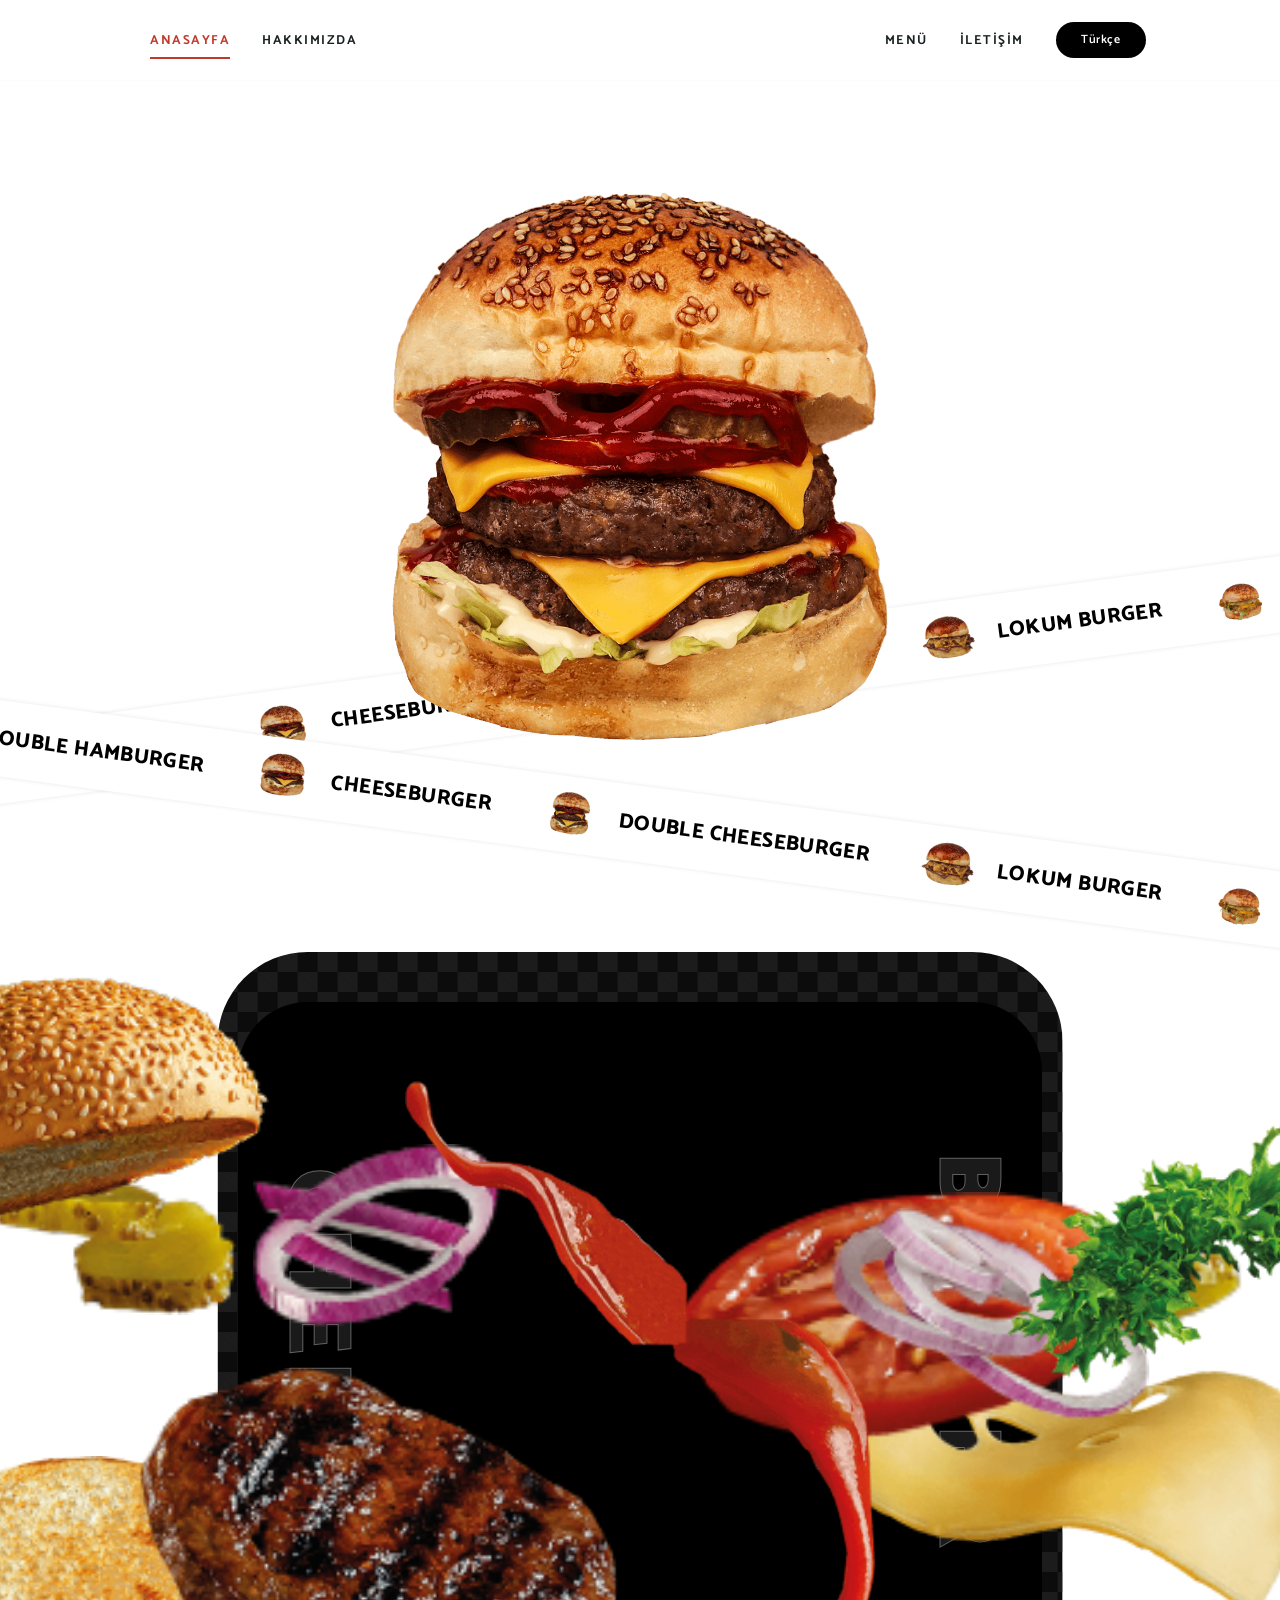
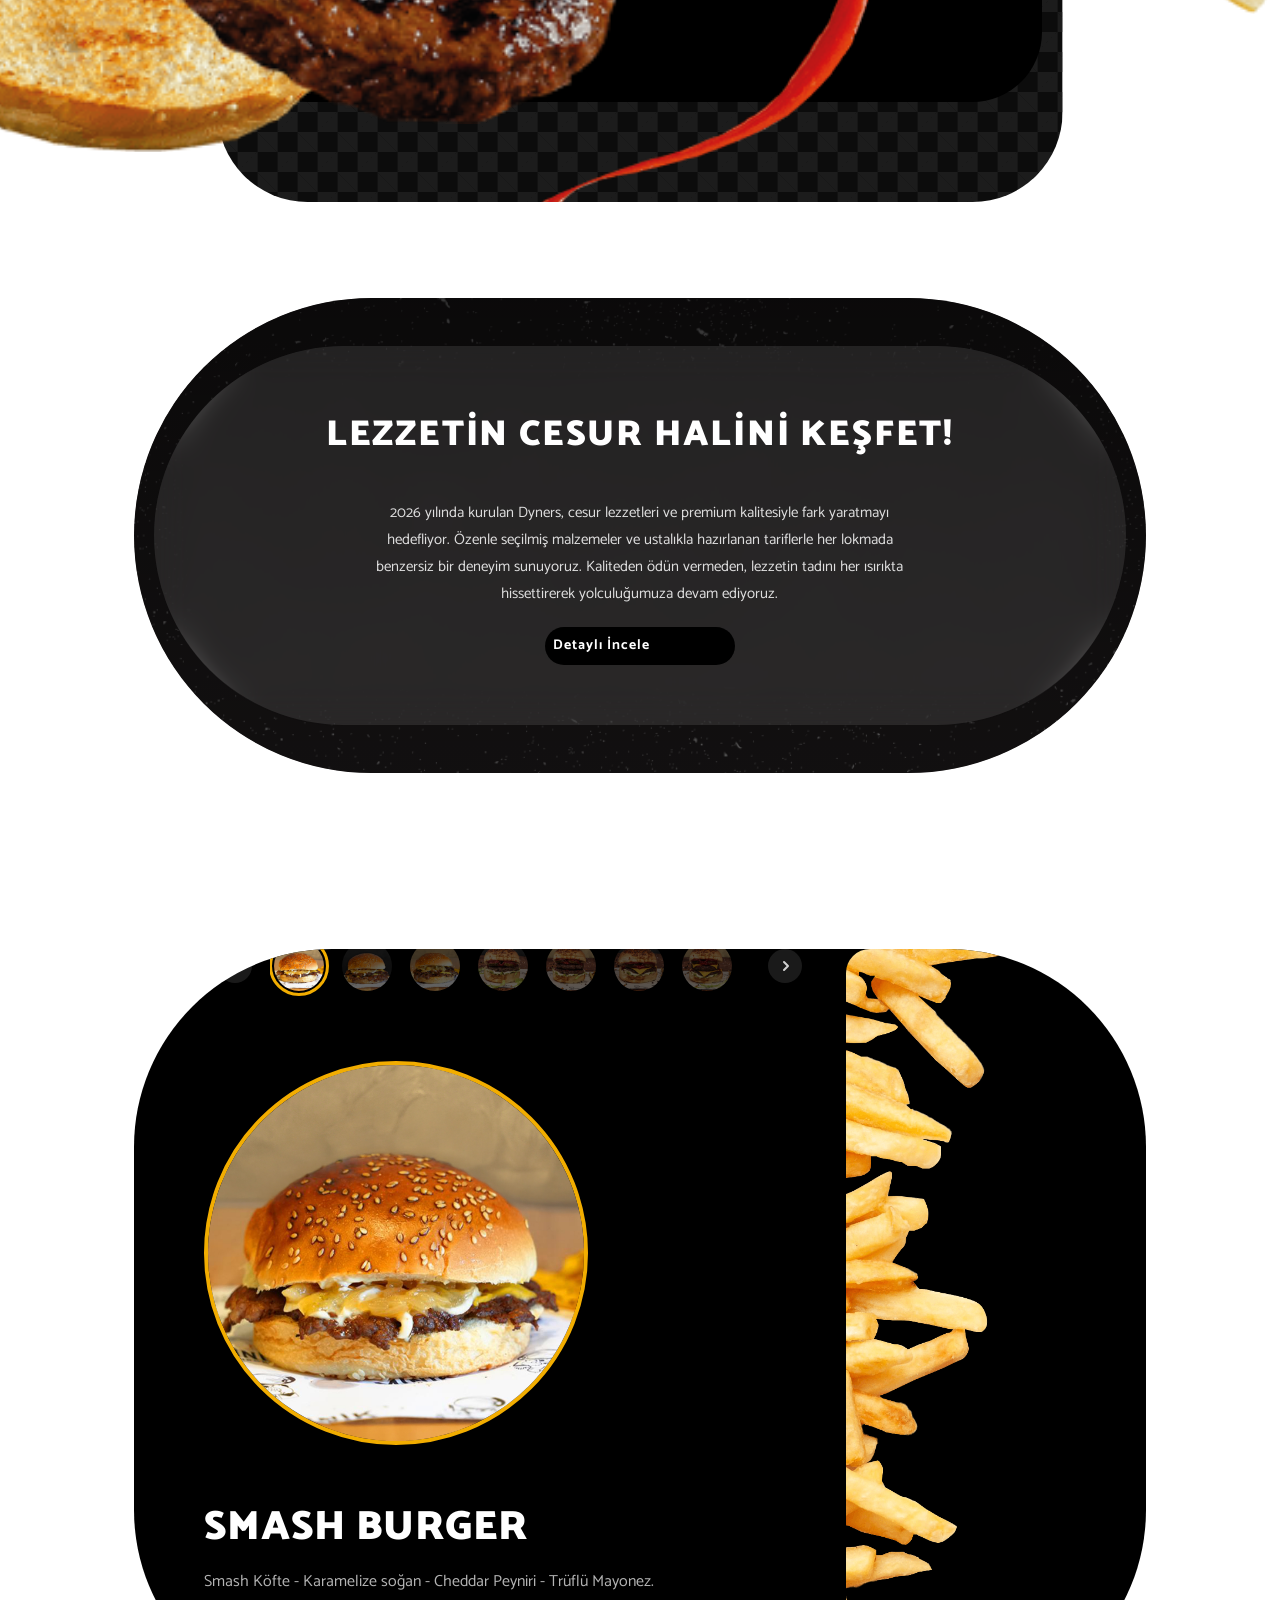
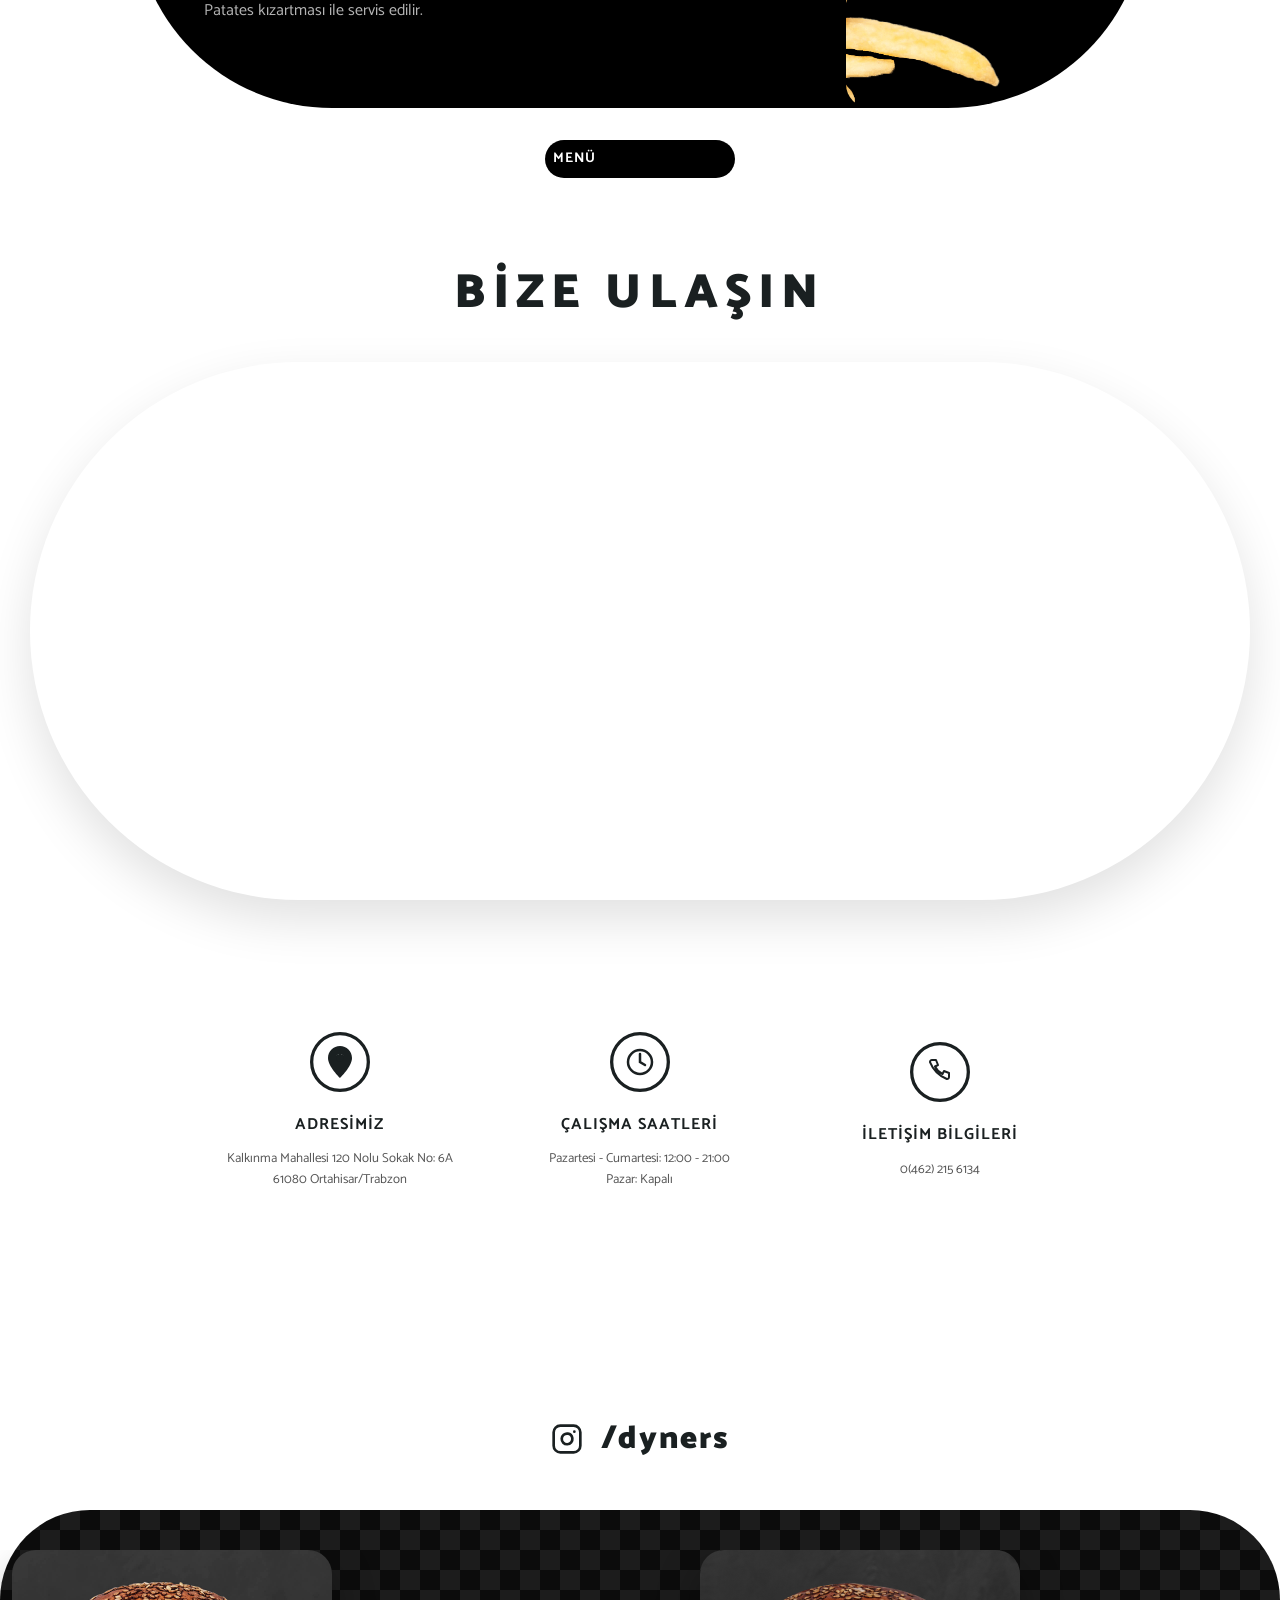
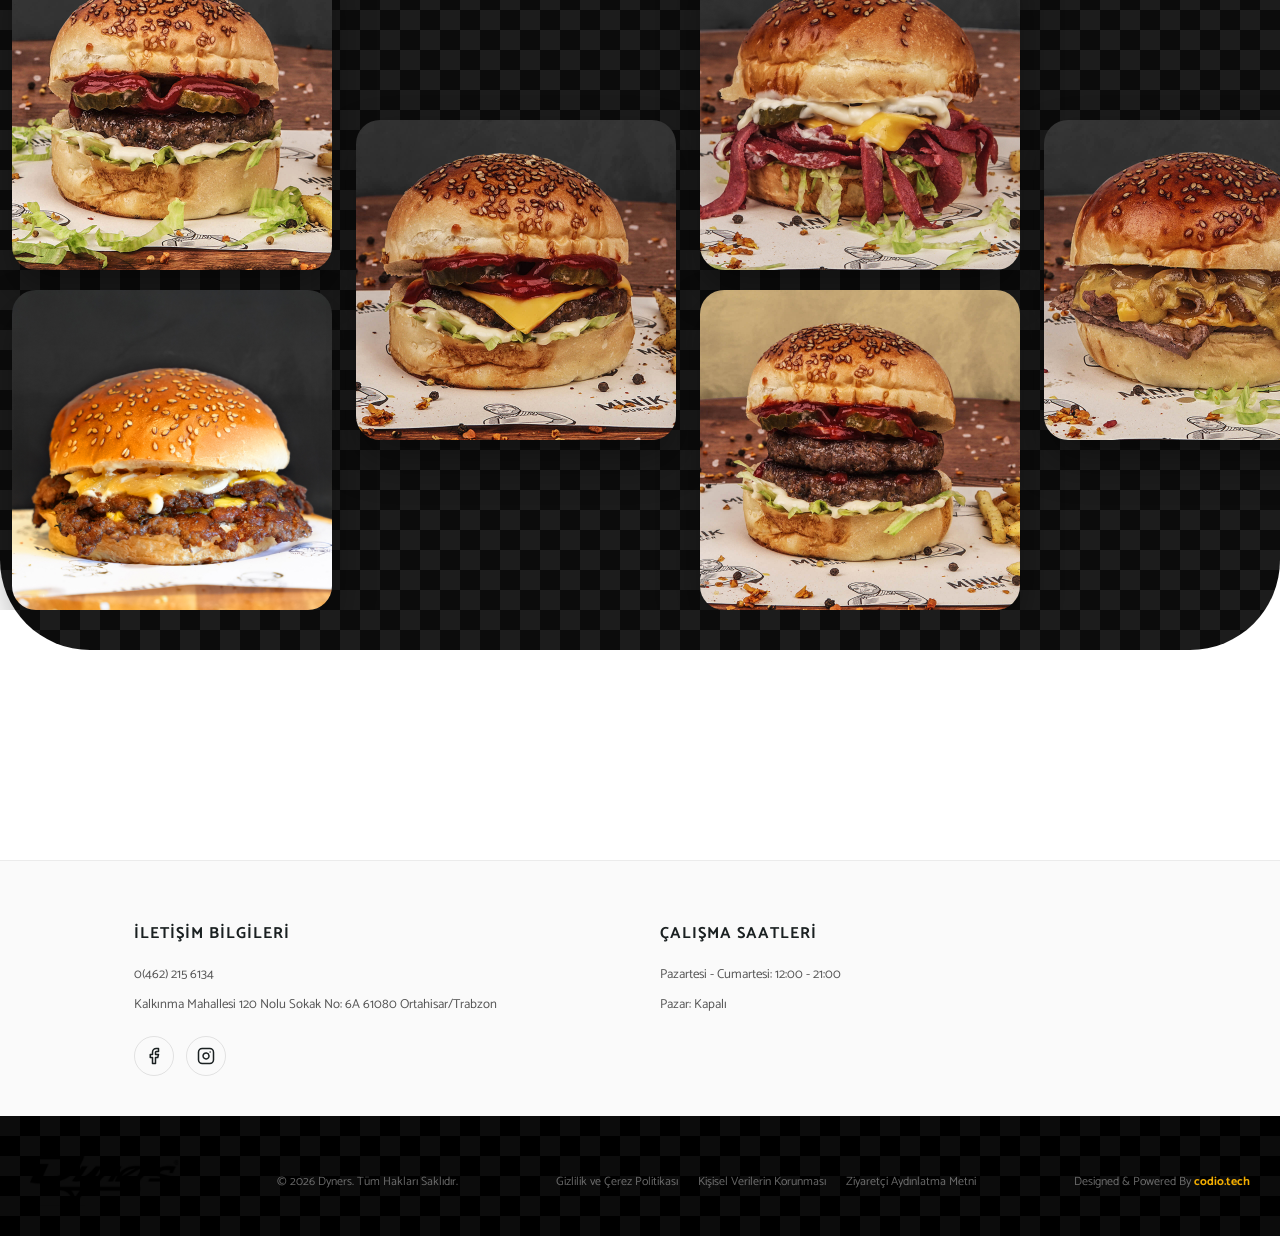
==== commit 8c653ef9: "first manuel commit" ====
--- a/index.html
+++ b/index.html
@@ -122,6 +122,14 @@
       <!-- ==========================================
            TICKER STRIP
            ========================================== -->
+      <!-- Each track repeats the 7-item set 10x (not just 2x or 6x). This
+           matters for the seamless-loop math: with a translateX(-100%/N)
+           track, the container's visible width must never exceed
+           (N-1) single-set-widths, or the trailing edge briefly shows
+           blank track — which is exactly the "gaps" bug. 6 copies still
+           showed a gap on the right edge of ultra-wide screens; 10
+           copies plus a wider 160% container bleed gives a much larger
+           safety margin. -->
       <div class="tickers">
         <div class="ticker-container first" style="transform: rotate(-7.63deg)">
           <div class="scroll-ticker">
@@ -143,10 +151,154 @@
               <div class="burger-group"><img alt="" class="burger-img" src="images/transparent/chicken.png" /><div class="ticker-text">ÇITIR TAVUK BURGER</div></div>
               <div class="burger-group"><img alt="" class="burger-img" src="images/transparent/sosis.png" /><div class="ticker-text">SOSİS BURGER</div></div>
             </div>
+            <div class="ticker-group">
+              <div class="burger-group"><img alt="" class="burger-img" src="images/transparent/hamburger.png" /><div class="ticker-text">HAMBURGER</div></div>
+              <div class="burger-group"><img alt="" class="burger-img" src="images/transparent/double-hamburger.png" /><div class="ticker-text">DOUBLE HAMBURGER</div></div>
+              <div class="burger-group"><img alt="" class="burger-img" src="images/transparent/cheese-burger.png" /><div class="ticker-text">CHEESEBURGER</div></div>
+              <div class="burger-group"><img alt="" class="burger-img" src="images/transparent/double-cheeseburger.png" /><div class="ticker-text">DOUBLE CHEESEBURGER</div></div>
+              <div class="burger-group"><img alt="" class="burger-img" src="images/transparent/lokum.png" /><div class="ticker-text">LOKUM BURGER</div></div>
+              <div class="burger-group"><img alt="" class="burger-img" src="images/transparent/chicken.png" /><div class="ticker-text">ÇITIR TAVUK BURGER</div></div>
+              <div class="burger-group"><img alt="" class="burger-img" src="images/transparent/sosis.png" /><div class="ticker-text">SOSİS BURGER</div></div>
+            </div>
+            <div class="ticker-group">
+              <div class="burger-group"><img alt="" class="burger-img" src="images/transparent/hamburger.png" /><div class="ticker-text">HAMBURGER</div></div>
+              <div class="burger-group"><img alt="" class="burger-img" src="images/transparent/double-hamburger.png" /><div class="ticker-text">DOUBLE HAMBURGER</div></div>
+              <div class="burger-group"><img alt="" class="burger-img" src="images/transparent/cheese-burger.png" /><div class="ticker-text">CHEESEBURGER</div></div>
+              <div class="burger-group"><img alt="" class="burger-img" src="images/transparent/double-cheeseburger.png" /><div class="ticker-text">DOUBLE CHEESEBURGER</div></div>
+              <div class="burger-group"><img alt="" class="burger-img" src="images/transparent/lokum.png" /><div class="ticker-text">LOKUM BURGER</div></div>
+              <div class="burger-group"><img alt="" class="burger-img" src="images/transparent/chicken.png" /><div class="ticker-text">ÇITIR TAVUK BURGER</div></div>
+              <div class="burger-group"><img alt="" class="burger-img" src="images/transparent/sosis.png" /><div class="ticker-text">SOSİS BURGER</div></div>
+            </div>
+            <div class="ticker-group">
+              <div class="burger-group"><img alt="" class="burger-img" src="images/transparent/hamburger.png" /><div class="ticker-text">HAMBURGER</div></div>
+              <div class="burger-group"><img alt="" class="burger-img" src="images/transparent/double-hamburger.png" /><div class="ticker-text">DOUBLE HAMBURGER</div></div>
+              <div class="burger-group"><img alt="" class="burger-img" src="images/transparent/cheese-burger.png" /><div class="ticker-text">CHEESEBURGER</div></div>
+              <div class="burger-group"><img alt="" class="burger-img" src="images/transparent/double-cheeseburger.png" /><div class="ticker-text">DOUBLE CHEESEBURGER</div></div>
+              <div class="burger-group"><img alt="" class="burger-img" src="images/transparent/lokum.png" /><div class="ticker-text">LOKUM BURGER</div></div>
+              <div class="burger-group"><img alt="" class="burger-img" src="images/transparent/chicken.png" /><div class="ticker-text">ÇITIR TAVUK BURGER</div></div>
+              <div class="burger-group"><img alt="" class="burger-img" src="images/transparent/sosis.png" /><div class="ticker-text">SOSİS BURGER</div></div>
+            </div>
+            <div class="ticker-group">
+              <div class="burger-group"><img alt="" class="burger-img" src="images/transparent/hamburger.png" /><div class="ticker-text">HAMBURGER</div></div>
+              <div class="burger-group"><img alt="" class="burger-img" src="images/transparent/double-hamburger.png" /><div class="ticker-text">DOUBLE HAMBURGER</div></div>
+              <div class="burger-group"><img alt="" class="burger-img" src="images/transparent/cheese-burger.png" /><div class="ticker-text">CHEESEBURGER</div></div>
+              <div class="burger-group"><img alt="" class="burger-img" src="images/transparent/double-cheeseburger.png" /><div class="ticker-text">DOUBLE CHEESEBURGER</div></div>
+              <div class="burger-group"><img alt="" class="burger-img" src="images/transparent/lokum.png" /><div class="ticker-text">LOKUM BURGER</div></div>
+              <div class="burger-group"><img alt="" class="burger-img" src="images/transparent/chicken.png" /><div class="ticker-text">ÇITIR TAVUK BURGER</div></div>
+              <div class="burger-group"><img alt="" class="burger-img" src="images/transparent/sosis.png" /><div class="ticker-text">SOSİS BURGER</div></div>
+            </div>
+            <div class="ticker-group">
+              <div class="burger-group"><img alt="" class="burger-img" src="images/transparent/hamburger.png" /><div class="ticker-text">HAMBURGER</div></div>
+              <div class="burger-group"><img alt="" class="burger-img" src="images/transparent/double-hamburger.png" /><div class="ticker-text">DOUBLE HAMBURGER</div></div>
+              <div class="burger-group"><img alt="" class="burger-img" src="images/transparent/cheese-burger.png" /><div class="ticker-text">CHEESEBURGER</div></div>
+              <div class="burger-group"><img alt="" class="burger-img" src="images/transparent/double-cheeseburger.png" /><div class="ticker-text">DOUBLE CHEESEBURGER</div></div>
+              <div class="burger-group"><img alt="" class="burger-img" src="images/transparent/lokum.png" /><div class="ticker-text">LOKUM BURGER</div></div>
+              <div class="burger-group"><img alt="" class="burger-img" src="images/transparent/chicken.png" /><div class="ticker-text">ÇITIR TAVUK BURGER</div></div>
+              <div class="burger-group"><img alt="" class="burger-img" src="images/transparent/sosis.png" /><div class="ticker-text">SOSİS BURGER</div></div>
+            </div>
+            <div class="ticker-group">
+              <div class="burger-group"><img alt="" class="burger-img" src="images/transparent/hamburger.png" /><div class="ticker-text">HAMBURGER</div></div>
+              <div class="burger-group"><img alt="" class="burger-img" src="images/transparent/double-hamburger.png" /><div class="ticker-text">DOUBLE HAMBURGER</div></div>
+              <div class="burger-group"><img alt="" class="burger-img" src="images/transparent/cheese-burger.png" /><div class="ticker-text">CHEESEBURGER</div></div>
+              <div class="burger-group"><img alt="" class="burger-img" src="images/transparent/double-cheeseburger.png" /><div class="ticker-text">DOUBLE CHEESEBURGER</div></div>
+              <div class="burger-group"><img alt="" class="burger-img" src="images/transparent/lokum.png" /><div class="ticker-text">LOKUM BURGER</div></div>
+              <div class="burger-group"><img alt="" class="burger-img" src="images/transparent/chicken.png" /><div class="ticker-text">ÇITIR TAVUK BURGER</div></div>
+              <div class="burger-group"><img alt="" class="burger-img" src="images/transparent/sosis.png" /><div class="ticker-text">SOSİS BURGER</div></div>
+            </div>
+            <div class="ticker-group">
+              <div class="burger-group"><img alt="" class="burger-img" src="images/transparent/hamburger.png" /><div class="ticker-text">HAMBURGER</div></div>
+              <div class="burger-group"><img alt="" class="burger-img" src="images/transparent/double-hamburger.png" /><div class="ticker-text">DOUBLE HAMBURGER</div></div>
+              <div class="burger-group"><img alt="" class="burger-img" src="images/transparent/cheese-burger.png" /><div class="ticker-text">CHEESEBURGER</div></div>
+              <div class="burger-group"><img alt="" class="burger-img" src="images/transparent/double-cheeseburger.png" /><div class="ticker-text">DOUBLE CHEESEBURGER</div></div>
+              <div class="burger-group"><img alt="" class="burger-img" src="images/transparent/lokum.png" /><div class="ticker-text">LOKUM BURGER</div></div>
+              <div class="burger-group"><img alt="" class="burger-img" src="images/transparent/chicken.png" /><div class="ticker-text">ÇITIR TAVUK BURGER</div></div>
+              <div class="burger-group"><img alt="" class="burger-img" src="images/transparent/sosis.png" /><div class="ticker-text">SOSİS BURGER</div></div>
+            </div>
+            <div class="ticker-group">
+              <div class="burger-group"><img alt="" class="burger-img" src="images/transparent/hamburger.png" /><div class="ticker-text">HAMBURGER</div></div>
+              <div class="burger-group"><img alt="" class="burger-img" src="images/transparent/double-hamburger.png" /><div class="ticker-text">DOUBLE HAMBURGER</div></div>
+              <div class="burger-group"><img alt="" class="burger-img" src="images/transparent/cheese-burger.png" /><div class="ticker-text">CHEESEBURGER</div></div>
+              <div class="burger-group"><img alt="" class="burger-img" src="images/transparent/double-cheeseburger.png" /><div class="ticker-text">DOUBLE CHEESEBURGER</div></div>
+              <div class="burger-group"><img alt="" class="burger-img" src="images/transparent/lokum.png" /><div class="ticker-text">LOKUM BURGER</div></div>
+              <div class="burger-group"><img alt="" class="burger-img" src="images/transparent/chicken.png" /><div class="ticker-text">ÇITIR TAVUK BURGER</div></div>
+              <div class="burger-group"><img alt="" class="burger-img" src="images/transparent/sosis.png" /><div class="ticker-text">SOSİS BURGER</div></div>
+            </div>
           </div>
         </div>
         <div class="ticker-container second" style="transform: rotate(7.63deg)">
           <div class="scroll-ticker">
+            <div class="ticker-group">
+              <div class="burger-group"><img alt="" class="burger-img" src="images/transparent/hamburger.png" /><div class="ticker-text">HAMBURGER</div></div>
+              <div class="burger-group"><img alt="" class="burger-img" src="images/transparent/double-hamburger.png" /><div class="ticker-text">DOUBLE HAMBURGER</div></div>
+              <div class="burger-group"><img alt="" class="burger-img" src="images/transparent/cheese-burger.png" /><div class="ticker-text">CHEESEBURGER</div></div>
+              <div class="burger-group"><img alt="" class="burger-img" src="images/transparent/double-cheeseburger.png" /><div class="ticker-text">DOUBLE CHEESEBURGER</div></div>
+              <div class="burger-group"><img alt="" class="burger-img" src="images/transparent/lokum.png" /><div class="ticker-text">LOKUM BURGER</div></div>
+              <div class="burger-group"><img alt="" class="burger-img" src="images/transparent/chicken.png" /><div class="ticker-text">ÇITIR TAVUK BURGER</div></div>
+              <div class="burger-group"><img alt="" class="burger-img" src="images/transparent/sosis.png" /><div class="ticker-text">SOSİS BURGER</div></div>
+            </div>
+            <div class="ticker-group">
+              <div class="burger-group"><img alt="" class="burger-img" src="images/transparent/hamburger.png" /><div class="ticker-text">HAMBURGER</div></div>
+              <div class="burger-group"><img alt="" class="burger-img" src="images/transparent/double-hamburger.png" /><div class="ticker-text">DOUBLE HAMBURGER</div></div>
+              <div class="burger-group"><img alt="" class="burger-img" src="images/transparent/cheese-burger.png" /><div class="ticker-text">CHEESEBURGER</div></div>
+              <div class="burger-group"><img alt="" class="burger-img" src="images/transparent/double-cheeseburger.png" /><div class="ticker-text">DOUBLE CHEESEBURGER</div></div>
+              <div class="burger-group"><img alt="" class="burger-img" src="images/transparent/lokum.png" /><div class="ticker-text">LOKUM BURGER</div></div>
+              <div class="burger-group"><img alt="" class="burger-img" src="images/transparent/chicken.png" /><div class="ticker-text">ÇITIR TAVUK BURGER</div></div>
+              <div class="burger-group"><img alt="" class="burger-img" src="images/transparent/sosis.png" /><div class="ticker-text">SOSİS BURGER</div></div>
+            </div>
+            <div class="ticker-group">
+              <div class="burger-group"><img alt="" class="burger-img" src="images/transparent/hamburger.png" /><div class="ticker-text">HAMBURGER</div></div>
+              <div class="burger-group"><img alt="" class="burger-img" src="images/transparent/double-hamburger.png" /><div class="ticker-text">DOUBLE HAMBURGER</div></div>
+              <div class="burger-group"><img alt="" class="burger-img" src="images/transparent/cheese-burger.png" /><div class="ticker-text">CHEESEBURGER</div></div>
+              <div class="burger-group"><img alt="" class="burger-img" src="images/transparent/double-cheeseburger.png" /><div class="ticker-text">DOUBLE CHEESEBURGER</div></div>
+              <div class="burger-group"><img alt="" class="burger-img" src="images/transparent/lokum.png" /><div class="ticker-text">LOKUM BURGER</div></div>
+              <div class="burger-group"><img alt="" class="burger-img" src="images/transparent/chicken.png" /><div class="ticker-text">ÇITIR TAVUK BURGER</div></div>
+              <div class="burger-group"><img alt="" class="burger-img" src="images/transparent/sosis.png" /><div class="ticker-text">SOSİS BURGER</div></div>
+            </div>
+            <div class="ticker-group">
+              <div class="burger-group"><img alt="" class="burger-img" src="images/transparent/hamburger.png" /><div class="ticker-text">HAMBURGER</div></div>
+              <div class="burger-group"><img alt="" class="burger-img" src="images/transparent/double-hamburger.png" /><div class="ticker-text">DOUBLE HAMBURGER</div></div>
+              <div class="burger-group"><img alt="" class="burger-img" src="images/transparent/cheese-burger.png" /><div class="ticker-text">CHEESEBURGER</div></div>
+              <div class="burger-group"><img alt="" class="burger-img" src="images/transparent/double-cheeseburger.png" /><div class="ticker-text">DOUBLE CHEESEBURGER</div></div>
+              <div class="burger-group"><img alt="" class="burger-img" src="images/transparent/lokum.png" /><div class="ticker-text">LOKUM BURGER</div></div>
+              <div class="burger-group"><img alt="" class="burger-img" src="images/transparent/chicken.png" /><div class="ticker-text">ÇITIR TAVUK BURGER</div></div>
+              <div class="burger-group"><img alt="" class="burger-img" src="images/transparent/sosis.png" /><div class="ticker-text">SOSİS BURGER</div></div>
+            </div>
+            <div class="ticker-group">
+              <div class="burger-group"><img alt="" class="burger-img" src="images/transparent/hamburger.png" /><div class="ticker-text">HAMBURGER</div></div>
+              <div class="burger-group"><img alt="" class="burger-img" src="images/transparent/double-hamburger.png" /><div class="ticker-text">DOUBLE HAMBURGER</div></div>
+              <div class="burger-group"><img alt="" class="burger-img" src="images/transparent/cheese-burger.png" /><div class="ticker-text">CHEESEBURGER</div></div>
+              <div class="burger-group"><img alt="" class="burger-img" src="images/transparent/double-cheeseburger.png" /><div class="ticker-text">DOUBLE CHEESEBURGER</div></div>
+              <div class="burger-group"><img alt="" class="burger-img" src="images/transparent/lokum.png" /><div class="ticker-text">LOKUM BURGER</div></div>
+              <div class="burger-group"><img alt="" class="burger-img" src="images/transparent/chicken.png" /><div class="ticker-text">ÇITIR TAVUK BURGER</div></div>
+              <div class="burger-group"><img alt="" class="burger-img" src="images/transparent/sosis.png" /><div class="ticker-text">SOSİS BURGER</div></div>
+            </div>
+            <div class="ticker-group">
+              <div class="burger-group"><img alt="" class="burger-img" src="images/transparent/hamburger.png" /><div class="ticker-text">HAMBURGER</div></div>
+              <div class="burger-group"><img alt="" class="burger-img" src="images/transparent/double-hamburger.png" /><div class="ticker-text">DOUBLE HAMBURGER</div></div>
+              <div class="burger-group"><img alt="" class="burger-img" src="images/transparent/cheese-burger.png" /><div class="ticker-text">CHEESEBURGER</div></div>
+              <div class="burger-group"><img alt="" class="burger-img" src="images/transparent/double-cheeseburger.png" /><div class="ticker-text">DOUBLE CHEESEBURGER</div></div>
+              <div class="burger-group"><img alt="" class="burger-img" src="images/transparent/lokum.png" /><div class="ticker-text">LOKUM BURGER</div></div>
+              <div class="burger-group"><img alt="" class="burger-img" src="images/transparent/chicken.png" /><div class="ticker-text">ÇITIR TAVUK BURGER</div></div>
+              <div class="burger-group"><img alt="" class="burger-img" src="images/transparent/sosis.png" /><div class="ticker-text">SOSİS BURGER</div></div>
+            </div>
+            <div class="ticker-group">
+              <div class="burger-group"><img alt="" class="burger-img" src="images/transparent/hamburger.png" /><div class="ticker-text">HAMBURGER</div></div>
+              <div class="burger-group"><img alt="" class="burger-img" src="images/transparent/double-hamburger.png" /><div class="ticker-text">DOUBLE HAMBURGER</div></div>
+              <div class="burger-group"><img alt="" class="burger-img" src="images/transparent/cheese-burger.png" /><div class="ticker-text">CHEESEBURGER</div></div>
+              <div class="burger-group"><img alt="" class="burger-img" src="images/transparent/double-cheeseburger.png" /><div class="ticker-text">DOUBLE CHEESEBURGER</div></div>
+              <div class="burger-group"><img alt="" class="burger-img" src="images/transparent/lokum.png" /><div class="ticker-text">LOKUM BURGER</div></div>
+              <div class="burger-group"><img alt="" class="burger-img" src="images/transparent/chicken.png" /><div class="ticker-text">ÇITIR TAVUK BURGER</div></div>
+              <div class="burger-group"><img alt="" class="burger-img" src="images/transparent/sosis.png" /><div class="ticker-text">SOSİS BURGER</div></div>
+            </div>
+            <div class="ticker-group">
+              <div class="burger-group"><img alt="" class="burger-img" src="images/transparent/hamburger.png" /><div class="ticker-text">HAMBURGER</div></div>
+              <div class="burger-group"><img alt="" class="burger-img" src="images/transparent/double-hamburger.png" /><div class="ticker-text">DOUBLE HAMBURGER</div></div>
+              <div class="burger-group"><img alt="" class="burger-img" src="images/transparent/cheese-burger.png" /><div class="ticker-text">CHEESEBURGER</div></div>
+              <div class="burger-group"><img alt="" class="burger-img" src="images/transparent/double-cheeseburger.png" /><div class="ticker-text">DOUBLE CHEESEBURGER</div></div>
+              <div class="burger-group"><img alt="" class="burger-img" src="images/transparent/lokum.png" /><div class="ticker-text">LOKUM BURGER</div></div>
+              <div class="burger-group"><img alt="" class="burger-img" src="images/transparent/chicken.png" /><div class="ticker-text">ÇITIR TAVUK BURGER</div></div>
+              <div class="burger-group"><img alt="" class="burger-img" src="images/transparent/sosis.png" /><div class="ticker-text">SOSİS BURGER</div></div>
+            </div>
             <div class="ticker-group">
               <div class="burger-group"><img alt="" class="burger-img" src="images/transparent/hamburger.png" /><div class="ticker-text">HAMBURGER</div></div>
               <div class="burger-group"><img alt="" class="burger-img" src="images/transparent/double-hamburger.png" /><div class="ticker-text">DOUBLE HAMBURGER</div></div>
@@ -250,69 +402,140 @@
             <div class="col-12 col-xl-10 offset-xl-1">
               <div class="content">
                 <div class="product-group">
-
-                  <!-- Navigation Tabs -->
-                  <div class="product-nav-content">
-                    <div class="product-navigation">
-                      <div class="nav-icon prev-icon" id="prod-prev">
-                        <svg width="12" height="12" viewBox="0 0 12 12" fill="none"><path d="M7 2L3 6l4 4" stroke="rgba(255,255,255,0.8)" stroke-width="2" stroke-linecap="round" stroke-linejoin="round"/></svg>
-                      </div>
-                      <span class="product-nav-item active" data-index="1">SMASH BURGER</span>
-                      <span class="product-nav-item" data-index="2">SMASH BURGER XL</span>
-                      <span class="product-nav-item" data-index="3">SMASH BURGER XXL</span>
-                      <span class="product-nav-item" data-index="4">HAMBURGER</span>
-                      <span class="product-nav-item" data-index="5">DOUBLE HAMBURGER</span>
-                      <span class="product-nav-item" data-index="6">CHEESEBURGER</span>
-                      <span class="product-nav-item" data-index="7">DOUBLE CHEESEBURGER</span>
-                      <span class="product-nav-item" data-index="8">LOKUM BURGER</span>
-                      <span class="product-nav-item" data-index="9">ÇITIR TAVUK BURGER</span>
-                      <span class="product-nav-item" data-index="10">SOSİS BURGER</span>
-                      <span class="product-nav-item" data-index="11">MARSVİÇ</span>
-                      <div class="nav-icon next-icon" id="prod-next">
-                        <svg width="12" height="12" viewBox="0 0 12 12" fill="none"><path d="M5 2l4 4-4 4" stroke="rgba(255,255,255,0.8)" stroke-width="2" stroke-linecap="round" stroke-linejoin="round"/></svg>
+                  <div class="product-inner">
+
+                    <!-- Circular Thumbnail Navigation -->
+                    <div class="product-nav-content">
+                      <div class="product-navigation">
+                        <div class="nav-icon prev-icon" id="prod-prev">
+                          <svg width="12" height="12" viewBox="0 0 12 12" fill="none"><path d="M7 2L3 6l4 4" stroke="rgba(255,255,255,0.8)" stroke-width="2" stroke-linecap="round" stroke-linejoin="round"/></svg>
+                        </div>
+                        <div class="navigation-group">
+                          <div class="tab"></div>
+                          <div class="nav-image active" data-index="1"><img src="images/smash-burger.jpg" alt="Smash Burger" /></div>
+                          <div class="nav-image" data-index="2"><img src="images/smash-burger-xl.jpg" alt="Smash Burger XL" /></div>
+                          <div class="nav-image" data-index="3"><img src="images/smash-burger-xxl.jpg" alt="Smash Burger XXL" /></div>
+                          <div class="nav-image" data-index="4"><img src="images/hamburgerr.jpg" alt="Hamburger" /></div>
+                          <div class="nav-image" data-index="5"><img src="images/double-hamburger.jpg" alt="Double Hamburger" /></div>
+                          <div class="nav-image" data-index="6"><img src="images/cheeseburger.jpg" alt="Cheeseburger" /></div>
+                          <div class="nav-image" data-index="7"><img src="images/double-cheeseburger.jpg" alt="Double Cheeseburger" /></div>
+                          <div class="nav-image" data-index="8"><img src="images/beef-tenderloin.jpg" alt="Lokum Burger" /></div>
+                          <div class="nav-image" data-index="9"><img src="images/chicken-burger.jpg" alt="Çıtır Tavuk Burger" /></div>
+                          <div class="nav-image" data-index="10"><img src="images/sausage-burger.jpg" alt="Sosis Burger" /></div>
+                          <div class="nav-image" data-index="11"><img src="images/marsvic.jpg" alt="Marsviç" /></div>
+                        </div>
+                        <div class="nav-icon next-icon" id="prod-next">
+                          <svg width="12" height="12" viewBox="0 0 12 12" fill="none"><path d="M5 2l4 4-4 4" stroke="rgba(255,255,255,0.8)" stroke-width="2" stroke-linecap="round" stroke-linejoin="round"/></svg>
+                        </div>
                       </div>
                     </div>
+
+                    <div class="product-details">
+                      <!-- Product Images -->
+                      <div class="product-images">
+                        <div class="product-image-group active" data-index="1"><div class="product-image"><img src="images/smash-burger.jpg" alt="Smash Burger" /></div></div>
+                        <div class="product-image-group" data-index="2"><div class="product-image"><img src="images/smash-burger-xl.jpg" alt="Smash Burger XL" /></div></div>
+                        <div class="product-image-group" data-index="3"><div class="product-image"><img src="images/smash-burger-xxl.jpg" alt="Smash Burger XXL" /></div></div>
+                        <div class="product-image-group" data-index="4"><div class="product-image"><img src="images/hamburgerr.jpg" alt="Hamburger" /></div></div>
+                        <div class="product-image-group" data-index="5"><div class="product-image"><img src="images/double-hamburger.jpg" alt="Double Hamburger" /></div></div>
+                        <div class="product-image-group" data-index="6"><div class="product-image"><img src="images/cheeseburger.jpg" alt="Cheeseburger" /></div></div>
+                        <div class="product-image-group" data-index="7"><div class="product-image"><img src="images/double-cheeseburger.jpg" alt="Double Cheeseburger" /></div></div>
+                        <div class="product-image-group" data-index="8"><div class="product-image"><img src="images/beef-tenderloin.jpg" alt="Lokum Burger" /></div></div>
+                        <div class="product-image-group" data-index="9"><div class="product-image"><img src="images/chicken-burger.jpg" alt="Çıtır Tavuk Burger" /></div></div>
+                        <div class="product-image-group" data-index="10"><div class="product-image"><img src="images/sausage-burger.jpg" alt="Sosis Burger" /></div></div>
+                        <div class="product-image-group" data-index="11"><div class="product-image"><img src="images/marsvic.jpg" alt="Marsviç" /></div></div>
+                      </div>
+
+                      <!-- Product Descriptions -->
+                      <div class="product-infos">
+                        <div class="product-info-group active" data-index="1">
+                          <div class="product-name">SMASH BURGER</div>
+                          <div class="product-desc" data-translate="prod_smash_desc">Smash Köfte - Karamelize soğan - Cheddar Peyniri - Trüflü Mayonez. Patates kızartması ile</div>
+                          <ul class="list-style-none product-list"></ul>
+                        </div>
+                        <div class="product-info-group" data-index="2">
+                          <div class="product-name">SMASH BURGER XL</div>
+                          <div class="product-desc" data-translate="prod_smash_xl_desc">2 adet Smash Köftesi - Karamelize soğan - Cheddar Peyniri - Trüflü Mayonez. Patates kızartması ile</div>
+                          <ul class="list-style-none product-list"></ul>
+                        </div>
+                        <div class="product-info-group" data-index="3">
+                          <div class="product-name">SMASH BURGER XXL</div>
+                          <div class="product-desc" data-translate="prod_smash_xxl_desc">3 adet Smash Köftesi - Karamelize soğan - Cheddar Peyniri - Trüflü Mayonez. Patates kızartması ile</div>
+                          <ul class="list-style-none product-list"></ul>
+                        </div>
+                        <div class="product-info-group" data-index="4">
+                          <div class="product-name">HAMBURGER</div>
+                          <div class="product-desc" data-translate="prod_hamburger_desc">Hamburger Köftesi - Domates - Marul - Turşu - Ketçap - Mayonez. Patates Kızartması ile</div>
+                          <ul class="list-style-none product-list">
+                            <li class="product-list-item"><div class="icon-container"><svg viewBox="0 0 24 24" width="16" height="16" fill="none" stroke="currentColor" stroke-width="1.6"><circle cx="12" cy="12" r="9"/><path d="M8 12h8M12 8v8"/></svg></div><span>100 gr hamburger köftesi</span></li>
+                          </ul>
+                        </div>
+                        <div class="product-info-group" data-index="5">
+                          <div class="product-name">DOUBLE HAMBURGER</div>
+                          <div class="product-desc" data-translate="prod_double_hamburger_desc">Hamburger Köftesi - Domates - Marul - Turşu - Ketçap - Mayonez. Patates Kızartması ile</div>
+                          <ul class="list-style-none product-list">
+                            <li class="product-list-item"><div class="icon-container"><svg viewBox="0 0 24 24" width="16" height="16" fill="none" stroke="currentColor" stroke-width="1.6"><circle cx="12" cy="12" r="9"/><path d="M8 12h8M12 8v8"/></svg></div><span>2 adet 100gr hamburger köftesi ile</span></li>
+                            <li class="product-list-item"><div class="icon-container"><svg viewBox="0 0 24 24" width="16" height="16" fill="none" stroke="currentColor" stroke-width="1.6"><circle cx="12" cy="12" r="9"/><path d="M8 12h8M12 8v8"/></svg></div><span>90 gr Hamburger Ekmeği</span></li>
+                          </ul>
+                        </div>
+                        <div class="product-info-group" data-index="6">
+                          <div class="product-name">CHEESEBURGER</div>
+                          <div class="product-desc" data-translate="prod_cheeseburger_desc">Hamburger Köftesi - Cheddar Peyniri - Domates - Marul - Turşu - Ketçap - Mayonez. Patates Kızartması ile</div>
+                          <ul class="list-style-none product-list">
+                            <li class="product-list-item"><div class="icon-container"><svg viewBox="0 0 24 24" width="16" height="16" fill="none" stroke="currentColor" stroke-width="1.6"><circle cx="12" cy="12" r="9"/><path d="M8 12h8M12 8v8"/></svg></div><span>100 gr hamburger köftesi</span></li>
+                          </ul>
+                        </div>
+                        <div class="product-info-group" data-index="7">
+                          <div class="product-name">DOUBLE CHEESEBURGER</div>
+                          <div class="product-desc" data-translate="prod_double_cheeseburger_desc">Hamburger Köftesi - Cheddar Peyniri - Domates - Marul - Turşu - Ketçap - Mayonez. Patates Kızartması ile</div>
+                          <ul class="list-style-none product-list">
+                            <li class="product-list-item"><div class="icon-container"><svg viewBox="0 0 24 24" width="16" height="16" fill="none" stroke="currentColor" stroke-width="1.6"><circle cx="12" cy="12" r="9"/><path d="M8 12h8M12 8v8"/></svg></div><span>2 adet 100gr hamburger köftesi ile</span></li>
+                            <li class="product-list-item"><div class="icon-container"><svg viewBox="0 0 24 24" width="16" height="16" fill="none" stroke="currentColor" stroke-width="1.6"><circle cx="12" cy="12" r="9"/><path d="M8 12h8M12 8v8"/></svg></div><span>90 gr Hamburger Ekmeği</span></li>
+                          </ul>
+                        </div>
+                        <div class="product-info-group" data-index="8">
+                          <div class="product-name">LOKUM BURGER</div>
+                          <div class="product-desc" data-translate="prod_lokum_desc">Bonfile Lokum Et - Karamelize Soğan - Cheddar Peyniri - Hardal. Patates Kızartması ile</div>
+                          <ul class="list-style-none product-list">
+                            <li class="product-list-item"><div class="icon-container"><svg viewBox="0 0 24 24" width="16" height="16" fill="none" stroke="currentColor" stroke-width="1.6"><circle cx="12" cy="12" r="9"/><path d="M8 12h8M12 8v8"/></svg></div><span>100 gr ve 150gr bonfile lokum eti seçeneği</span></li>
+                          </ul>
+                        </div>
+                        <div class="product-info-group" data-index="9">
+                          <div class="product-name">ÇITIR TAVUK BURGER</div>
+                          <div class="product-desc" data-translate="prod_chicken_desc">Çıtır Tavuk - Marul - Cheddar Peyniri - Mayonez. Patates Kızartması ile</div>
+                          <ul class="list-style-none product-list"></ul>
+                        </div>
+                        <div class="product-info-group" data-index="10">
+                          <div class="product-name">SOSİS BURGER</div>
+                          <div class="product-desc" data-translate="prod_sosis_desc">Sosis - Cheddar Peyniri - Marul - Mayonez. Patates Kızartması ile</div>
+                          <ul class="list-style-none product-list"></ul>
+                        </div>
+                        <div class="product-info-group" data-index="11">
+                          <div class="product-name">MARSVİÇ</div>
+                          <div class="product-desc" data-translate="prod_marsvic_desc">Jülyen Kesim Sosis - Cheddar Peyniri - Marul - Mayonez. Patates Kızartması ile</div>
+                          <ul class="list-style-none product-list"></ul>
+                        </div>
+                      </div>
+                    </div>
+
                   </div>
 
-                  <!-- Product Images -->
-                  <div class="product-images">
-                    <div class="product-image-group active" data-index="1"><div class="product-index">01</div><div class="product-image"><img src="images/smash-burger.jpg" alt="Smash Burger" /></div></div>
-                    <div class="product-image-group" data-index="2"><div class="product-index">02</div><div class="product-image"><img src="images/smash-burger-xl.jpg" alt="Smash Burger XL" /></div></div>
-                    <div class="product-image-group" data-index="3"><div class="product-index">03</div><div class="product-image"><img src="images/smash-burger-xxl.jpg" alt="Smash Burger XXL" /></div></div>
-                    <div class="product-image-group" data-index="4"><div class="product-index">04</div><div class="product-image"><img src="images/hamburgerr.jpg" alt="Hamburger" /></div></div>
-                    <div class="product-image-group" data-index="5"><div class="product-index">05</div><div class="product-image"><img src="images/double-hamburger.jpg" alt="Double Hamburger" /></div></div>
-                    <div class="product-image-group" data-index="6"><div class="product-index">06</div><div class="product-image"><img src="images/cheeseburger.jpg" alt="Cheeseburger" /></div></div>
-                    <div class="product-image-group" data-index="7"><div class="product-index">07</div><div class="product-image"><img src="images/double-cheeseburger.jpg" alt="Double Cheeseburger" /></div></div>
-                    <div class="product-image-group" data-index="8"><div class="product-index">08</div><div class="product-image"><img src="images/beef-tenderloin.jpg" alt="Lokum Burger" /></div></div>
-                    <div class="product-image-group" data-index="9"><div class="product-index">09</div><div class="product-image"><img src="images/chicken-burger.jpg" alt="Çıtır Tavuk Burger" /></div></div>
-                    <div class="product-image-group" data-index="10"><div class="product-index">10</div><div class="product-image"><img src="images/sausage-burger.jpg" alt="Sosis Burger" /></div></div>
-                    <div class="product-image-group" data-index="11"><div class="product-index">11</div><div class="product-image"><img src="images/marsvic.jpg" alt="Marsviç" /></div></div>
+                  <!-- Fries decorative panel (bleeds to the rounded right edge) -->
+                  <div class="product-right">
+                    <div class="image-container">
+                      <img alt="" class="d-none d-xl-block" src="images/chips.png" />
+                      <img alt="" class="d-block d-xl-none" src="images/chips-bottom.png" />
+                    </div>
                   </div>
-
-                  <!-- Product Descriptions -->
-                  <div class="product-infos">
-                    <div class="product-info-group active" data-index="1"><h3 class="product-name">SMASH BURGER</h3><p class="product-desc" data-translate="prod_smash_desc">Smash Köfte - Karamelize soğan - Cheddar Peyniri - Trüflü Mayonez. Patates kızartması ile servis edilir.</p></div>
-                    <div class="product-info-group" data-index="2"><h3 class="product-name">SMASH BURGER XL</h3><p class="product-desc" data-translate="prod_smash_xl_desc">2 adet Smash Köftesi - Karamelize soğan - Cheddar Peyniri - Trüflü Mayonez. Patates kızartması ile servis edilir.</p></div>
-                    <div class="product-info-group" data-index="3"><h3 class="product-name">SMASH BURGER XXL</h3><p class="product-desc" data-translate="prod_smash_xxl_desc">3 adet Smash Köftesi - Karamelize soğan - Cheddar Peyniri - Trüflü Mayonez. Patates kızartması ile servis edilir.</p></div>
-                    <div class="product-info-group" data-index="4"><h3 class="product-name">HAMBURGER</h3><p class="product-desc" data-translate="prod_hamburger_desc">Hamburger Köftesi - Domates - Marul - Turşu - Ketçap - Mayonez. Patates Kızartması ile servis edilir.</p></div>
-                    <div class="product-info-group" data-index="5"><h3 class="product-name">DOUBLE HAMBURGER</h3><p class="product-desc" data-translate="prod_double_hamburger_desc">2 adet 100gr hamburger köftesi ile. Patates Kızartması ile servis edilir.</p></div>
-                    <div class="product-info-group" data-index="6"><h3 class="product-name">CHEESEBURGER</h3><p class="product-desc" data-translate="prod_cheeseburger_desc">Hamburger Köftesi - Cheddar Peyniri - Domates - Marul - Turşu - Ketçap - Mayonez.</p></div>
-                    <div class="product-info-group" data-index="7"><h3 class="product-name">DOUBLE CHEESEBURGER</h3><p class="product-desc" data-translate="prod_double_cheeseburger_desc">2 adet 100gr hamburger köftesi - Çift Cheddar Peyniri. Patates Kızartması ile servis edilir.</p></div>
-                    <div class="product-info-group" data-index="8"><h3 class="product-name">LOKUM BURGER</h3><p class="product-desc" data-translate="prod_lokum_desc">Bonfile Lokum Et - Karamelize Soğan - Cheddar Peyniri - Hardal. Patates Kızartması ile servis edilir.</p></div>
-                    <div class="product-info-group" data-index="9"><h3 class="product-name">ÇITIR TAVUK BURGER</h3><p class="product-desc" data-translate="prod_chicken_desc">Çıtır Tavuk - Marul - Cheddar Peyniri - Mayonez. Patates Kızartması ile servis edilir.</p></div>
-                    <div class="product-info-group" data-index="10"><h3 class="product-name">SOSİS BURGER</h3><p class="product-desc" data-translate="prod_sosis_desc">Özel Hamburger Sosisi - Cheddar Peyniri - Marul - Mayonez. Patates Kızartması ile servis edilir.</p></div>
-                    <div class="product-info-group" data-index="11"><h3 class="product-name">MARSVİÇ</h3><p class="product-desc" data-translate="prod_marsvic_desc">Jülyen Kesim Hamburger Sosisi - Cheddar Peyniri - Marul - Mayonez. Patates Kızartması ile servis edilir.</p></div>
-                  </div>
-
-                  <div style="display:flex;justify-content:flex-end;margin-top:40px;padding:0 40px 40px;">
-                    <a href="menuler.html" class="mnk-button" data-translate="nav_menu">
-                      <div class="btn-icon">
-                        <svg width="16" height="16" viewBox="0 0 16 16" fill="none"><path d="M3 8h10M9 4l4 4-4 4" stroke="#fff" stroke-width="2" stroke-linecap="round" stroke-linejoin="round"/></svg>
-                      </div>
-                      Tüm Menü
-                    </a>
-                  </div>
-
+                </div>
+
+                <div style="display:flex;justify-content:flex-end;margin-top:32px;">
+                  <a href="menuler.html" class="mnk-button" data-translate="nav_menu">
+                    <div class="btn-icon">
+                      <svg width="16" height="16" viewBox="0 0 16 16" fill="none"><path d="M3 8h10M9 4l4 4-4 4" stroke="#fff" stroke-width="2" stroke-linecap="round" stroke-linejoin="round"/></svg>
+                    </div>
+                    Tüm Menü
+                  </a>
                 </div>
               </div>
             </div>
@@ -328,6 +551,16 @@
           <div class="row">
             <div class="col-12">
               <div class="home-title" data-translate="contact_title">BİZE ULAŞIN</div>
+
+              <div class="map-container">
+                <iframe
+                  src="https://www.google.com/maps?q=40.9960488,39.7619633&z=14&output=embed"
+                  width="100%" height="100%" style="border:0;"
+                  allowfullscreen="" loading="lazy"
+                  referrerpolicy="no-referrer-when-downgrade"
+                  title="Dyners Konum"></iframe>
+              </div>
+
               <div class="row">
                 <div class="col-12 col-xl-10 offset-xl-1">
                   <div class="contact-group">
--- a/style.css
+++ b/style.css
@@ -49,6 +49,14 @@
 [class*="col-"] { padding-right: 15px; padding-left: 15px; }
 .col-12 { flex: 0 0 100%; max-width: 100%; }
 
+/* Base display utilities defined first, mobile-first, so that
+   breakpoint-specific overrides (.d-lg-none, .d-xl-none, etc.) declared
+   later always win the cascade tie-break against these unconditional
+   rules (equal specificity + !important resolves to source order). */
+.d-none { display: none !important; }
+.d-block { display: block !important; }
+.d-flex { display: flex !important; }
+
 @media (min-width: 768px) {
   .col-md-6 { flex: 0 0 50%; max-width: 50%; }
 }
@@ -66,11 +74,9 @@
   .col-xl-10 { flex: 0 0 83.333333%; max-width: 83.333333%; }
   .offset-xl-1 { margin-left: 8.333333%; }
   .offset-xl-2 { margin-left: 16.666667%; }
-}
-
-.d-none { display: none !important; }
-.d-block { display: block !important; }
-.d-flex { display: flex !important; }
+  .d-none.d-xl-block { display: block !important; }
+  .d-xl-none { display: none !important; }
+}
 
 @media (min-width: 768px) {
   .d-none.d-md-block { display: block !important; }
@@ -430,7 +436,7 @@
 
 /* Video group wrapper */
 #first-section .content .video-group {
-  width: 50%;
+  width: 60%;
   height: 100%;
 }
 
@@ -449,54 +455,50 @@
   cursor: pointer;
 }
 
-/* Override padding for hero video */
+/* Override padding for hero video — the source PNG canvas is a 1:1
+   square, so a square box (padding-top:100%) renders it at full scale
+   with no letterboxing, matching the real site's larger hero photo. */
 #first-section .content .video-group #home-video-caller.video-caller {
-  padding-top: 75%;
+  padding-top: 100%;
 }
 
 .video-caller:hover { transform: scale(1.02); }
-
-/* Play button */
-.play-btn {
-  position: absolute;
-  width: 44px;
-  height: 44px;
-  top: calc(50% - 22px);
-  left: calc(50% - 22px);
-  z-index: 5;
-  transition: transform 0.2s ease-in;
-  background: rgba(0, 0, 0, 0.7);
-  border-radius: 50%;
-  display: flex;
-  align-items: center;
-  justify-content: center;
-}
-
-.play-btn:hover { transform: scale(1.15); }
-
-.play-btn::after {
-  content: '';
-  display: block;
-  width: 0;
-  height: 0;
-  border-style: solid;
-  border-width: 9px 0 9px 16px;
-  border-color: transparent transparent transparent #ffffff;
-  margin-left: 3px;
-}
 
 /* ==========================================
    TICKER STRIP
    ========================================== */
+/* Pulled up with a negative margin so the crossing bands pass behind
+   the bottom of the hero burger photo instead of sitting in empty
+   space below it (matches the real site's overlapping "X" look). */
 .tickers {
   position: relative;
   width: 100%;
-  overflow: hidden;
-  height: 450px;
+  /* No overflow clipping here at all — see why below. html/body already
+     have overflow-x:hidden (existing rule elsewhere in this file), which
+     is what actually stops the 160%-wide ribbons from causing a page
+     scrollbar; that's enough on its own.
+     Do NOT set overflow-x:hidden here with overflow-y:visible — per the
+     CSS spec, when one axis is non-visible, an axis left as "visible"
+     computes to "auto" instead, which STILL creates a scroll/clip
+     container. That combination was tried and didn't actually fix
+     anything, because it still vertically clipped the box exactly like
+     overflow:hidden did.
+     The real bug: .ticker-container.first sits nearer the top edge
+     (top:90px) and .second sits nearer the bottom edge (bottom:90px) of
+     this 400px-tall box. Once rotated, each ribbon drifts toward its
+     nearer edge and — if this box clips vertically at all — gets cut
+     off well before reaching the screen's right edge on wide viewports.
+     That's a vertical clip, not a content-length problem, and it only
+     shows on the side each ribbon tilts toward its nearer edge. True
+     fix: don't clip this box's own overflow at all. */
+  height: 400px;
+  margin-top: -280px;
+  z-index: 1;
+  pointer-events: none;
 }
 
 /* Brand ticker variant (short) */
-.tickers.brand-ticker { height: 72px; }
+.tickers.brand-ticker { height: 72px; margin-top: 0; }
 
 .tickers.brand-ticker .ticker-container {
   margin-bottom: 0;
@@ -509,9 +511,9 @@
   position: absolute;
   display: flex;
   align-items: center;
-  height: 72px;
-  width: 120%;
-  left: -10%;
+  height: 76px;
+  width: 160%;
+  left: -30%;
   background: #fff;
   box-shadow: 0 0 4px rgba(26, 32, 33, 0.1);
   padding: 10px 0;
@@ -520,70 +522,105 @@
 
 /* Positioned variants */
 .ticker-container.first {
-  top: 60px;
+  top: 90px;
   transform: rotate(-7.63deg);
 }
 
 .ticker-container.second {
-  bottom: 60px;
+  bottom: 90px;
   transform: rotate(7.63deg);
 }
 
+/* Single flat track animated with translateX(0) -> translateX(-1/10),
+   i.e. exactly one repeated-set-width out of the 10 identical copies in
+   the HTML. Looping by one set is what makes the wrap invisible (set 11
+   would look identical to set 1) — but it's only gapless if the
+   ticker-container's visible width never exceeds the width of the
+   REMAINING 9 copies. 6 copies (previous version) was not enough on
+   ultra-wide viewports: the visible viewport (130% of .tickers, itself
+   100vw) could exceed 5 set-widths, so once translated the trailing
+   edge ran out of content and showed blank track on the right. 10
+   copies + a wider 160% bleed gives a much larger safety margin, same
+   speed as before since the per-cycle distance (one set width) and
+   duration are unchanged. */
 .scroll-ticker {
   display: flex;
   align-items: center;
   width: max-content;
+  animation: ticker-scroll 24s linear infinite;
+}
+
+.ticker-container.second .scroll-ticker {
+  animation-direction: reverse;
 }
 
 .ticker-group {
   display: flex;
   align-items: center;
   white-space: nowrap;
-  animation: scroll1 15s linear -15s infinite;
-}
-
-.ticker-container .ticker-group:nth-child(2) {
-  animation: scroll2 15s linear -7.5s infinite;
 }
 
 .burger-group {
   display: flex;
   align-items: center;
+  flex-shrink: 0;
   color: #000;
   font-weight: 700;
-  font-size: 14px;
+  font-size: 15px;
   line-height: 24px;
-  padding: 0 30px;
+  padding: 0 26px;
 }
 
 .burger-img {
-  width: 50px;
-  height: 50px;
+  width: 56px;
+  height: 56px;
   object-fit: contain;
   margin-right: 10px;
+  flex-shrink: 0;
 }
 
 .ticker-text {
   margin-left: 10px;
-  font-size: 20px;
+  font-size: 21px;
   font-weight: 800;
   color: #000;
   letter-spacing: 0.5px;
-}
-
-@keyframes scroll1 {
+  white-space: nowrap;
+}
+
+@keyframes ticker-scroll {
   from { transform: translateX(0); }
-  to   { transform: translateX(-100%); }
-}
-@keyframes scroll2 {
-  from { transform: translateX(0); }
-  to   { transform: translateX(-200%); }
+  to   { transform: translateX(-10%); }
 }
 
 /* ==========================================
    PARALLAX SECTION — Black rounded container
    ========================================== */
-#parallax-section { overflow: hidden; }
+#parallax-section { overflow: hidden; position: relative; }
+
+/* Taller checkerboard box peeking out above/below the solid black
+   content box (same decorative pattern used on the Instagram strip). */
+#parallax-section::before {
+  content: '';
+  position: absolute;
+  left: 50%;
+  top: 0;
+  transform: translateX(-50%);
+  width: 66%;
+  height: 100%;
+  border-radius: 90px;
+  background-color: #0c0c0c;
+  background-image:
+    linear-gradient(45deg, #1c1c1c 25%, transparent 0),
+    linear-gradient(-45deg, #1c1c1c 25%, transparent 0),
+    linear-gradient(45deg, transparent 75%, #1c1c1c 0),
+    linear-gradient(-45deg, transparent 75%, #1c1c1c 0);
+  background-size: 40px 40px;
+  background-position: 0 0, 0 20px, 20px -20px, -20px 0;
+  z-index: 0;
+}
+
+#parallax-section .container-xxl { position: relative; z-index: 1; }
 
 #parallax-section .content {
   position: relative;
@@ -619,22 +656,27 @@
   justify-content: center;
 }
 
+/* Vertical flanking labels (CHEESE / BURGER), one on each side of the
+   assembled burger — matches dyners.com's side-text treatment rather
+   than a stacked top/bottom watermark. */
 .burger-title {
   position: absolute;
-  font-size: clamp(80px, 14vw, 190px);
+  top: 50%;
+  transform: translateY(-50%);
+  writing-mode: vertical-rl;
+  font-size: clamp(48px, 7vw, 110px);
   font-weight: 900;
-  line-height: 0.9;
-  letter-spacing: -2px;
-  color: rgba(255, 255, 255, 0.04);
+  line-height: 1;
+  letter-spacing: 6px;
+  color: rgba(255, 255, 255, 0.1);
+  -webkit-text-stroke: 1px rgba(255, 255, 255, 0.35);
   text-transform: uppercase;
   z-index: 1;
   pointer-events: none;
-  width: 100%;
-  text-align: center;
-}
-
-.burger-title.first { top: 15%; }
-.burger-title.last  { bottom: 15%; }
+}
+
+.burger-title.first { left: 4%; }
+.burger-title.last  { right: 4%; }
 
 .top-group, .middle-group { display: contents; }
 
@@ -650,17 +692,20 @@
   pointer-events: none;
 }
 
-.p-image[src*="ust-ekmek"]  { z-index: 20; max-width: 480px; }
-.p-image[src*="marul"]      { z-index: 19; max-width: 490px; }
-.p-image[src*="sogan.png"]  { z-index: 18; max-width: 250px; }
-.p-image[src*="tursu2"]     { z-index: 17; max-width: 240px; }
-.p-image[src*="sogan2"]     { z-index: 16; max-width: 320px; }
-.p-image[src*="domates"]    { z-index: 15; max-width: 460px; }
-.p-image[src*="tursu.png"]  { z-index: 14; max-width: 160px; }
-.souce                       { z-index: 13; max-width: 470px; }
-.p-image[src*="peynir"]     { z-index: 12; max-width: 480px; }
-.p-image[src*="kofte"]      { z-index: 11; max-width: 480px; }
-.p-image[src*="alt-ekmek"]  { z-index: 10; max-width: 470px; }
+/* Explicit vertical placement so every layer overlaps the next,
+   compacting into one assembled burger instead of a spaced-out list
+   (position:absolute children don't reliably auto-stack otherwise). */
+.p-image[src*="ust-ekmek"]  { z-index: 20; max-width: 480px; top: 3%; }
+.p-image[src*="marul"]      { z-index: 19; max-width: 490px; top: 15%; }
+.p-image[src*="sogan.png"]  { z-index: 18; max-width: 250px; top: 24%; }
+.p-image[src*="tursu2"]     { z-index: 17; max-width: 240px; top: 28%; }
+.p-image[src*="sogan2"]     { z-index: 16; max-width: 320px; top: 32%; }
+.p-image[src*="domates"]    { z-index: 15; max-width: 460px; top: 30%; }
+.p-image[src*="tursu.png"]  { z-index: 14; max-width: 160px; top: 37%; }
+.souce                       { z-index: 25; max-width: 470px; top: 16%; }
+.p-image[src*="peynir"]     { z-index: 12; max-width: 480px; top: 42%; }
+.p-image[src*="kofte"]      { z-index: 11; max-width: 480px; top: 52%; }
+.p-image[src*="alt-ekmek"]  { z-index: 10; max-width: 470px; top: 63%; }
 
 /* ==========================================
    HOME ABOUT SECTION
@@ -808,11 +853,13 @@
 
 #home-products-section .content .product-group {
   position: relative;
-  height: 100%;
-  width: 100%;
+  width: 100%;
+  aspect-ratio: 4 / 3;
   background: #000;
   border-radius: 198px;
-  padding: 60px 40px 80px;
+  display: flex;
+  align-items: stretch;
+  overflow: hidden;
 }
 
 #home-products-section .content .product-group::after {
@@ -826,31 +873,38 @@
   background: url(images/bg-icons.png) repeat-y;
   opacity: 0.06;
   pointer-events: none;
-}
-
+  z-index: 0;
+}
+
+.product-inner {
+  position: relative;
+  z-index: 1;
+  flex: 1;
+  min-width: 0;
+  min-height: 0;
+  display: flex;
+  flex-direction: column;
+  justify-content: center;
+  padding: 50px 30px 50px 70px;
+}
+
+/* Circular thumbnail navigation strip */
 .product-nav-content {
-  display: flex;
-  flex-direction: column;
-  align-items: center;
-  justify-content: center;
-  order: 2;
-}
-
-.product-navigation {
-  width: 100%;
   display: flex;
   align-items: center;
   justify-content: center;
   margin-bottom: 60px;
-  overflow-x: auto;
-  scrollbar-width: none;
-  gap: 8px;
-}
-.product-navigation::-webkit-scrollbar { display: none; }
+}
+
+.product-navigation {
+  display: flex;
+  align-items: center;
+  gap: 18px;
+}
 
 .nav-icon {
-  width: 36px;
-  height: 36px;
+  width: 34px;
+  height: 34px;
   background: rgba(255,255,255,0.1);
   border-radius: 50%;
   display: flex;
@@ -862,59 +916,86 @@
 }
 .nav-icon:hover { background: rgba(255,255,255,0.2); }
 
-.product-nav-item {
-  font-size: 13px;
-  font-weight: 700;
-  color: rgba(255,255,255,0.5);
+.navigation-group {
+  position: relative;
+  display: flex;
+  align-items: center;
+  gap: 18px;
+  max-width: 480px;
+  overflow-x: auto;
+  scroll-behavior: smooth;
+  scrollbar-width: none;
+  padding: 10px 4px;
+}
+.navigation-group::-webkit-scrollbar { display: none; }
+
+.tab {
+  position: absolute;
+  left: 4px;
+  top: 50%;
+  width: 60px;
+  height: 60px;
+  border-radius: 50%;
+  border: 3px solid #f2ad00;
+  transform: translateY(-50%);
+  transition: left 0.35s cubic-bezier(0.65, 0, 0.35, 1);
+  pointer-events: none;
+  z-index: 1;
+}
+
+.nav-image {
+  position: relative;
+  z-index: 2;
+  flex-shrink: 0;
+  width: 50px;
+  height: 50px;
+  border-radius: 50%;
+  overflow: hidden;
   cursor: pointer;
-  padding: 10px 20px;
-  border-radius: 25px;
-  white-space: nowrap;
-  transition: all 0.2s ease;
-  border: 1px solid transparent;
-  letter-spacing: 1px;
-}
-
-.product-nav-item:hover { color: #fff; }
-
-.product-nav-item.active {
-  color: #000;
-  background-color: #fff;
-  border-color: #fff;
-}
-
-/* Product images */
+  opacity: 0.4;
+  transition: opacity 0.3s ease, transform 0.3s ease;
+}
+.nav-image img { width: 100%; height: 100%; object-fit: cover; }
+.nav-image:hover { opacity: 0.75; }
+.nav-image.active { opacity: 1; }
+
+/* Image + description row */
+.product-details {
+  display: flex;
+  align-items: center;
+  gap: 60px;
+  flex-wrap: wrap;
+}
+
 .product-images {
-  width: 100%;
-  display: flex;
-  align-items: center;
-  justify-content: center;
-  position: relative;
-  min-height: 400px;
+  position: relative;
+  width: clamp(320px, 30vw, 460px);
+  height: clamp(320px, 30vw, 460px);
+  flex-shrink: 0;
 }
 
 .product-image-group {
   position: absolute;
-  width: 100%;
+  inset: 0;
   display: flex;
   align-items: center;
   justify-content: center;
   opacity: 0;
   visibility: hidden;
-  transform: scale(0.92) rotate(-8deg);
+  transform: scale(0.92);
   transition: opacity 0.5s ease, transform 0.5s cubic-bezier(0.16, 1, 0.3, 1), visibility 0.5s;
 }
 
 .product-image-group.active {
   opacity: 1;
   visibility: visible;
-  transform: scale(1) rotate(0deg);
+  transform: scale(1);
 }
 
 .product-image {
   position: relative;
-  width: 320px;
-  height: 320px;
+  width: 100%;
+  height: 100%;
   border-radius: 50%;
   overflow: hidden;
   box-shadow: 0 15px 40px rgba(0,0,0,0.5);
@@ -930,37 +1011,24 @@
 
 .product-image-group.active .product-image img:hover { transform: scale(1.05); }
 
-.product-index {
-  position: absolute;
-  left: 20px;
-  top: 20px;
-  font-size: clamp(60px, 8vw, 100px);
-  font-weight: 800;
-  line-height: 0.8;
-  color: rgba(255,255,255,0.06);
-  font-style: italic;
-  pointer-events: none;
-}
-
 .product-infos {
   position: relative;
-  width: 100%;
+  flex: 1;
+  min-width: 200px;
+  min-height: 220px;
   z-index: 1;
-  min-height: 180px;
-  display: flex;
-  align-items: center;
-  justify-content: center;
-  text-align: center;
-  margin-top: 40px;
 }
 
 .product-info-group {
   position: absolute;
+  inset: 0;
   opacity: 0;
   visibility: hidden;
   transform: translateY(20px);
   transition: opacity 0.5s ease, transform 0.5s cubic-bezier(0.16, 1, 0.3, 1), visibility 0.5s;
-  padding: 0 40px;
+  display: flex;
+  flex-direction: column;
+  justify-content: center;
 }
 
 .product-info-group.active {
@@ -971,19 +1039,68 @@
 }
 
 .product-name {
-  font-size: clamp(24px, 3vw, 36px);
+  font-size: clamp(26px, 3.2vw, 42px);
   font-weight: 900;
   line-height: 1.1;
   color: #fff;
-  margin-bottom: 16px;
+  margin-bottom: 18px;
   text-transform: uppercase;
   letter-spacing: 1px;
 }
 
 .product-desc {
-  font-size: 15px;
+  font-size: 16px;
   color: rgba(255, 255, 255, 0.7);
   line-height: 1.8;
+  max-width: 460px;
+}
+
+.product-list {
+  margin-top: 18px;
+  display: flex;
+  flex-direction: column;
+  gap: 10px;
+}
+.product-list:empty { display: none; margin-top: 0; }
+
+.product-list-item {
+  display: flex;
+  align-items: center;
+  gap: 10px;
+  font-size: 13px;
+  color: rgba(255,255,255,0.55);
+}
+
+.icon-container {
+  width: 18px;
+  height: 18px;
+  flex-shrink: 0;
+  color: #f2ad00;
+  display: flex;
+}
+.icon-container svg { width: 100%; height: 100%; }
+
+/* Fries decorative panel, bleeding to the box's rounded right edge */
+.product-right {
+  position: relative;
+  z-index: 1;
+  width: 300px;
+  flex-shrink: 0;
+}
+
+.product-right .image-container {
+  position: relative;
+  width: 100%;
+  height: 100%;
+  min-height: 460px;
+}
+
+.product-right .image-container img {
+  position: absolute;
+  inset: 0;
+  width: 100%;
+  height: 100%;
+  object-fit: cover;
 }
 
 /* ==========================================
@@ -991,7 +1108,27 @@
    ========================================== */
 #home-contact-section { margin: 80px 0; }
 
-#home-contact-section .home-title { color: #1a2021; }
+#home-contact-section .home-title { color: #1a2021; margin-bottom: 32px; }
+
+/* Embedded Google Map, styled as the same stadium/pill shape used
+   elsewhere on the site (border-radius larger than half the box's
+   short side gets clamped to a perfect capsule automatically). */
+.map-container {
+  position: relative;
+  width: 100%;
+  height: clamp(320px, 42vw, 560px);
+  border-radius: 999px;
+  overflow: hidden;
+  margin-bottom: 60px;
+  box-shadow: 0 20px 50px rgba(0,0,0,0.12);
+}
+
+.map-container iframe {
+  width: 100%;
+  height: 100%;
+  border: 0;
+  display: block;
+}
 
 .contact-group {
   display: flex;
@@ -1085,10 +1222,9 @@
 
 .insta-collage-bg {
   position: absolute;
-  left: 50%;
+  left: 0;
   top: 0;
-  transform: translateX(-50%);
-  width: 56%;
+  width: 100%;
   height: 100%;
   border-radius: 90px;
   background-color: #0c0c0c;
@@ -1124,6 +1260,11 @@
   animation: insta-scroll 40s linear infinite;
 }
 
+/* Pause the whole strip while the pointer is over any photo in it */
+.insta-ticker-wrap:hover .insta-scroll-track {
+  animation-play-state: paused;
+}
+
 @keyframes insta-scroll {
   from { transform: translateX(0); }
   to   { transform: translateX(-50%); }
@@ -1132,16 +1273,16 @@
 .multi-group {
   display: flex;
   flex-direction: column;
-  gap: 18px;
-  margin: 0 10px;
-}
-
-.single-group { margin: 0 10px; }
+  gap: 20px;
+  margin: 0 12px;
+}
+
+.single-group { margin: 0 12px; }
 
 .image-container {
   display: block;
-  width: 260px;
-  height: 260px;
+  width: 320px;
+  height: 320px;
   border-radius: 24px;
   overflow: hidden;
   position: relative;
@@ -1292,54 +1433,6 @@
 .footer-codio a { color: #f2ad00; font-weight: 700; }
 
 /* ==========================================
-   VIDEO MODAL
-   ========================================== */
-.video-overlay-modal {
-  position: fixed;
-  inset: 0;
-  background: rgba(0,0,0,0.92);
-  z-index: 1000;
-  display: flex;
-  align-items: center;
-  justify-content: center;
-  opacity: 0;
-  visibility: hidden;
-  transition: opacity 0.3s ease, visibility 0.3s;
-}
-
-.video-overlay-modal.active { opacity: 1; visibility: visible; }
-
-.video-modal-container {
-  width: 90%;
-  max-width: 900px;
-  aspect-ratio: 16/9;
-  background: #000;
-  position: relative;
-  border-radius: 16px;
-  overflow: hidden;
-  box-shadow: 0 20px 60px rgba(0,0,0,0.8);
-}
-
-.video-modal-close {
-  position: absolute;
-  top: -44px;
-  right: 0;
-  color: #fff;
-  font-size: 32px;
-  cursor: pointer;
-  font-weight: 300;
-  transition: color 0.2s ease;
-}
-
-.video-modal-close:hover { color: #f2ad00; }
-.video-modal-container iframe,
-.video-modal-container video {
-  width: 100%;
-  height: 100%;
-  border: none;
-}
-
-/* ==========================================
    ABOUT PAGE
    ========================================== */
 .about-hero {
@@ -1597,17 +1690,26 @@
   .detail-container { border-radius: 60px; }
   .detail-container::before { border-radius: 60px; }
   .inner-group::before { border-radius: 50px; }
-  #home-products-section .content .product-group { border-radius: 60px; }
+  #home-products-section .content .product-group { border-radius: 60px; flex-direction: column; aspect-ratio: unset; height: auto; }
+  .product-inner { padding: 40px 30px; flex: none; width: 100%; display: block; }
+  .product-details { flex-direction: column; text-align: center; }
+  .product-infos { width: 100%; min-width: 0; }
+  .product-info-group { align-items: center; }
+  .product-desc { max-width: 100%; }
+  .product-list-item { justify-content: center; }
+  .product-right { width: 100%; order: 2; }
+  .product-right .image-container { min-height: 220px; }
 }
 
 @media (max-width: 600px) {
   #first-section .content .video-group { width: 100%; }
   .home-title { font-size: 32px; line-height: 48px; }
   .detail-container { border-radius: 30px; }
-  .product-image { width: 240px; height: 240px; }
+  .product-images { width: 240px; height: 240px; }
+  .navigation-group { max-width: 260px; }
   .inner-content { padding: 24px; }
-  .insta-collage-bg { width: 88%; border-radius: 50px; }
-  .image-container { width: 170px; height: 170px; border-radius: 16px; }
-  .multi-group { gap: 10px; margin: 0 6px; }
+  .insta-collage-bg { border-radius: 50px; }
+  .image-container { width: 190px; height: 190px; border-radius: 16px; }
+  .multi-group { gap: 12px; margin: 0 6px; }
   .single-group { margin: 0 6px; }
 }
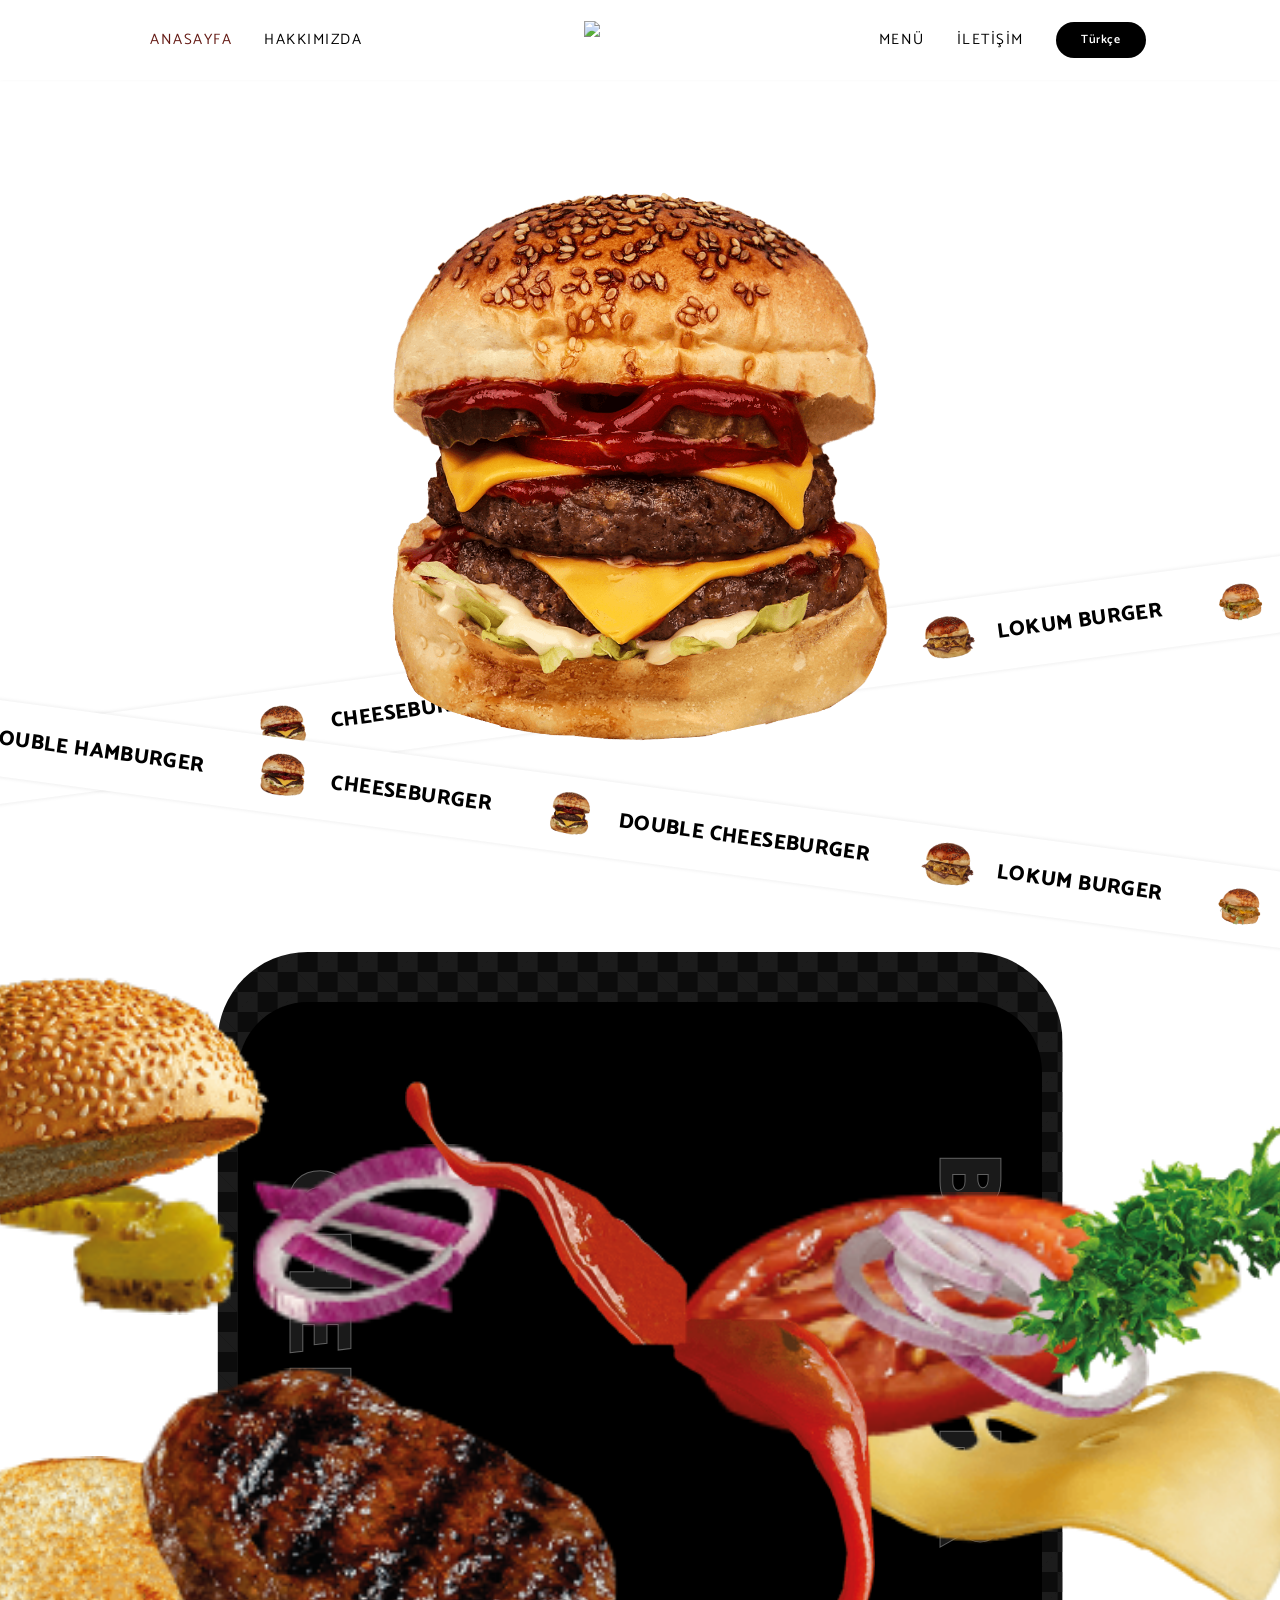
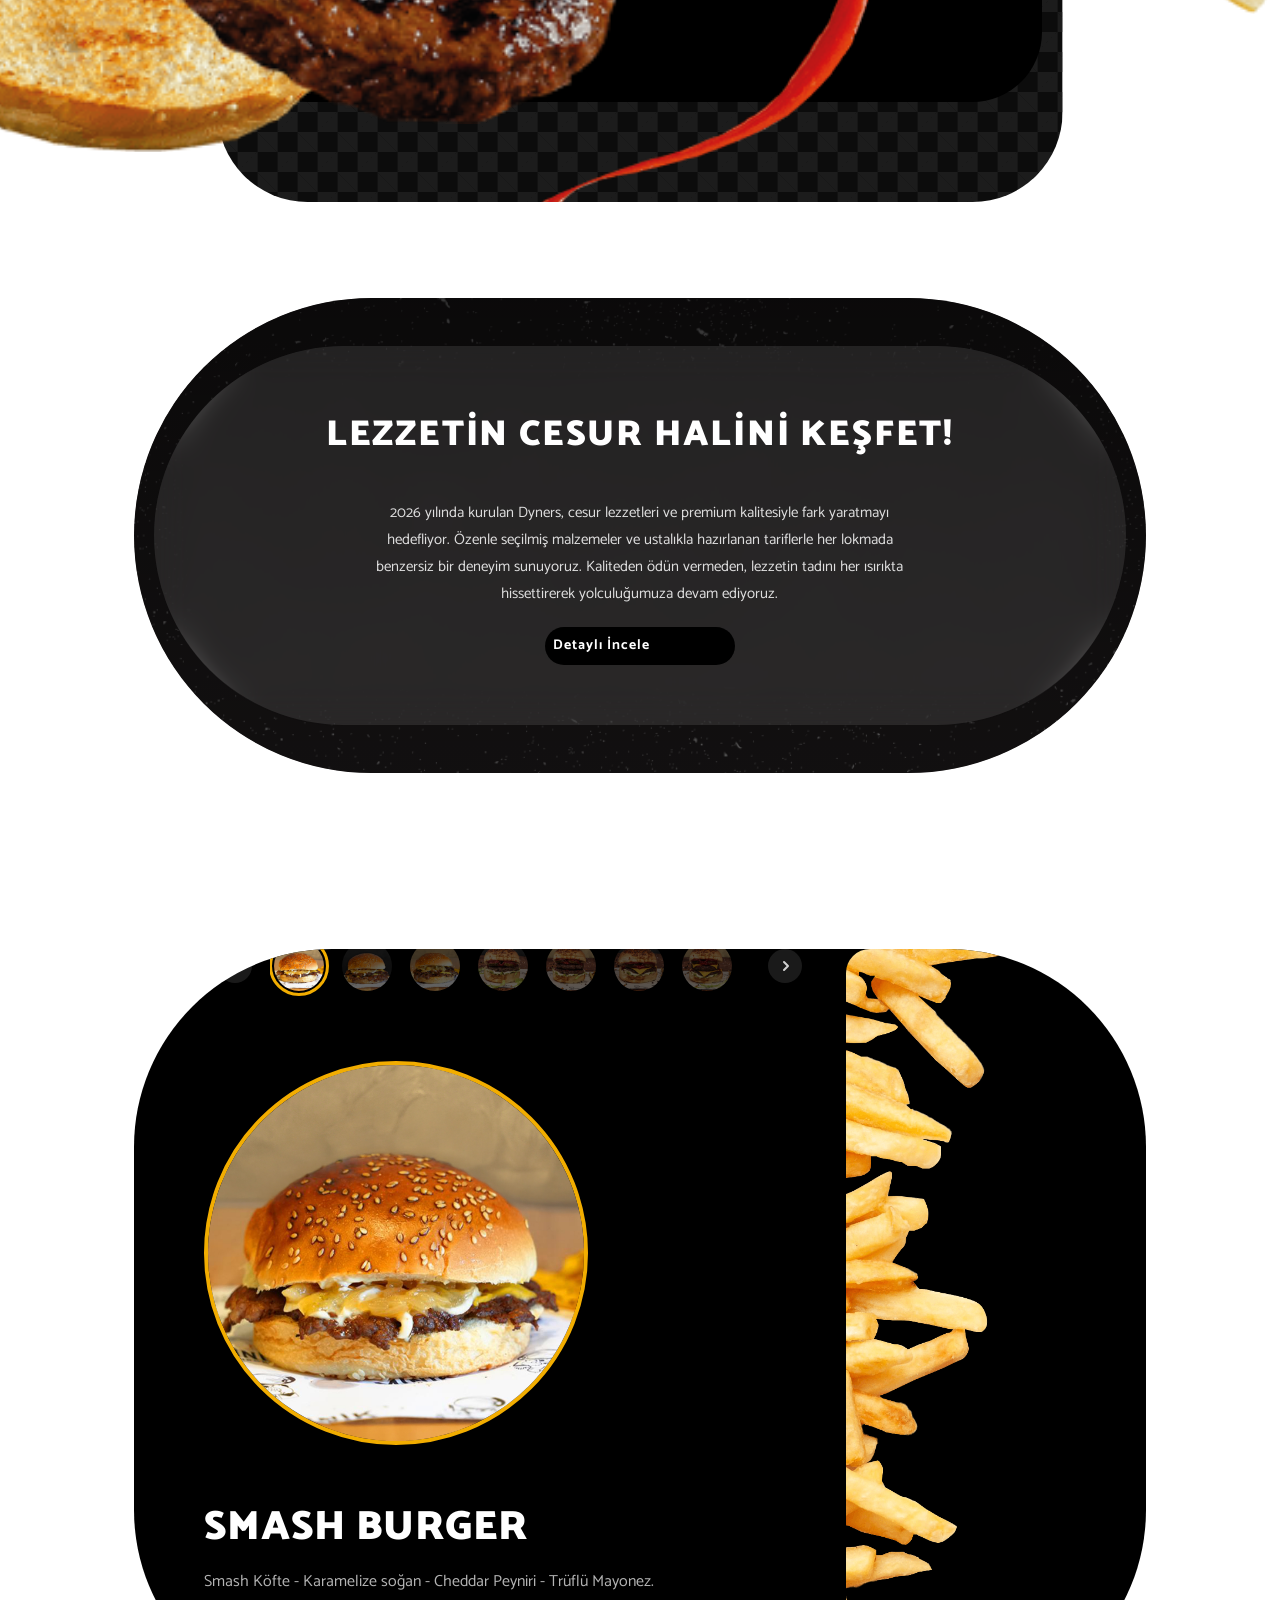
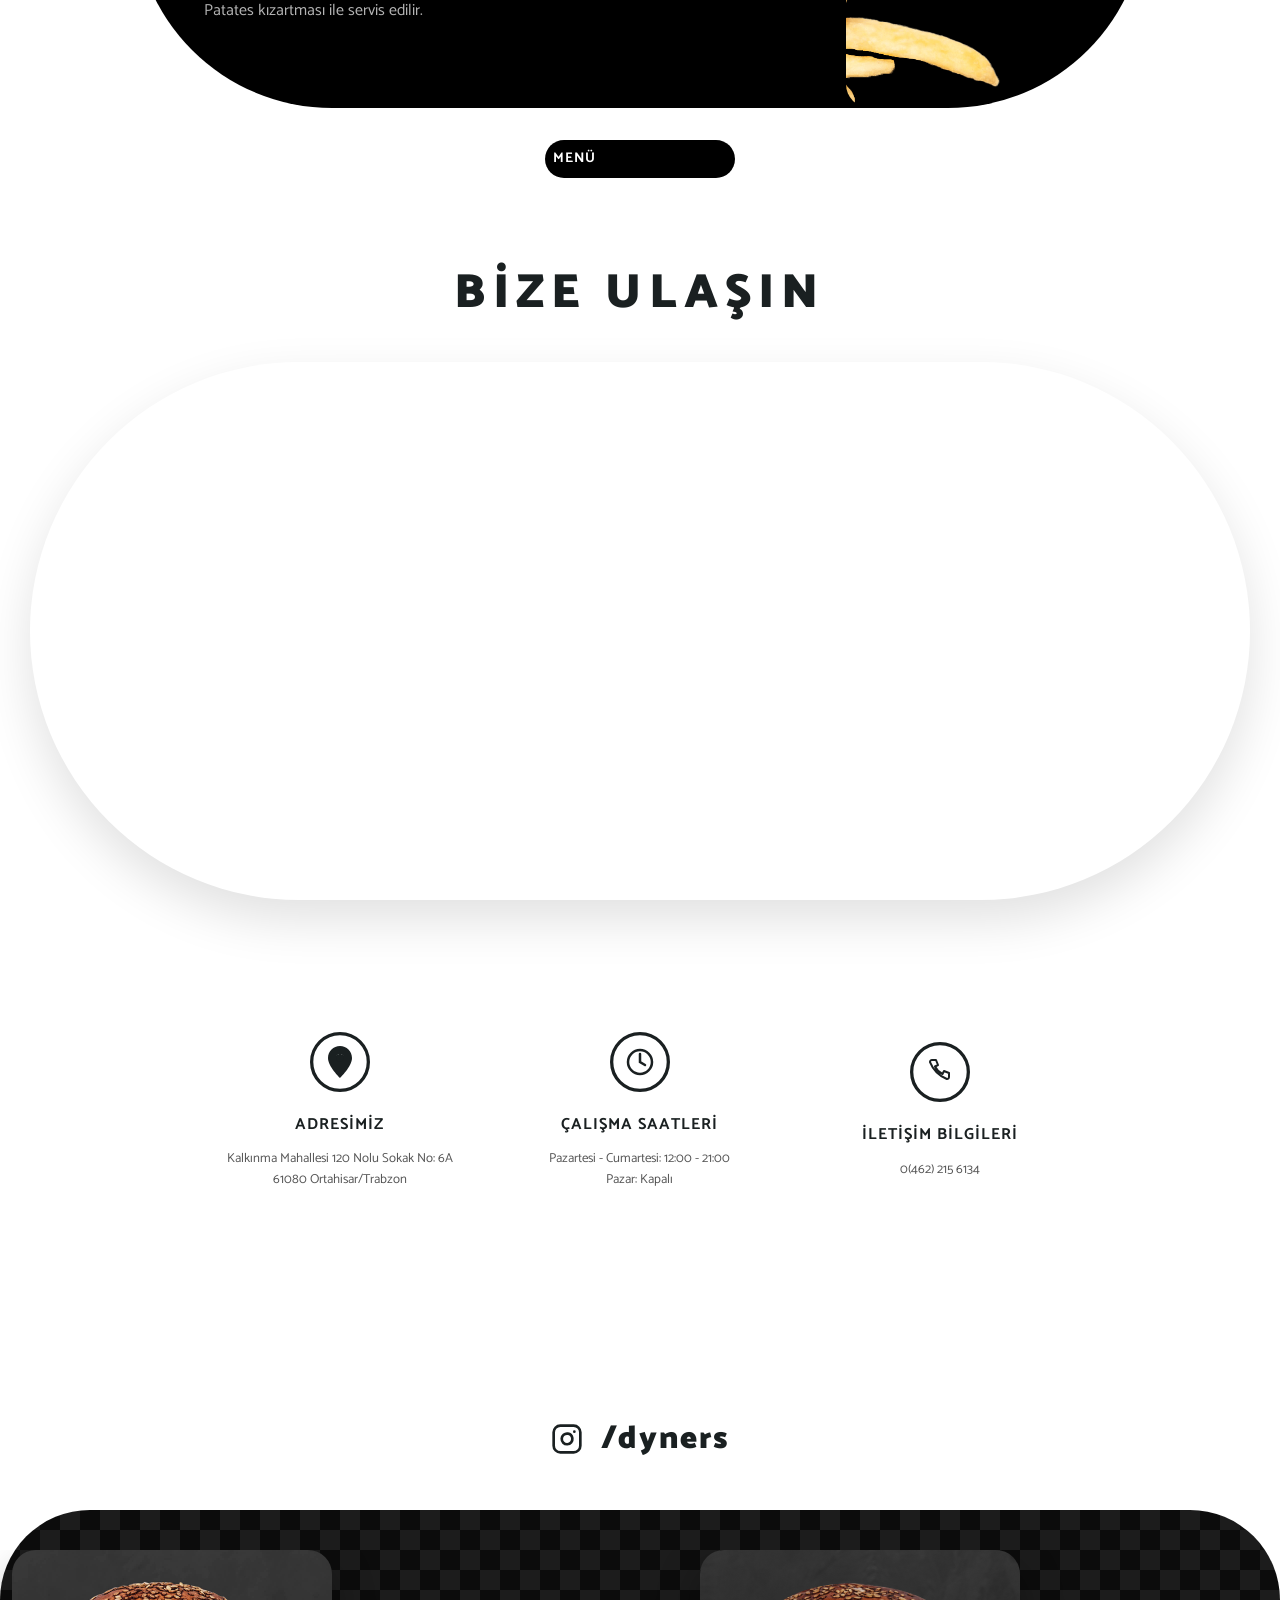
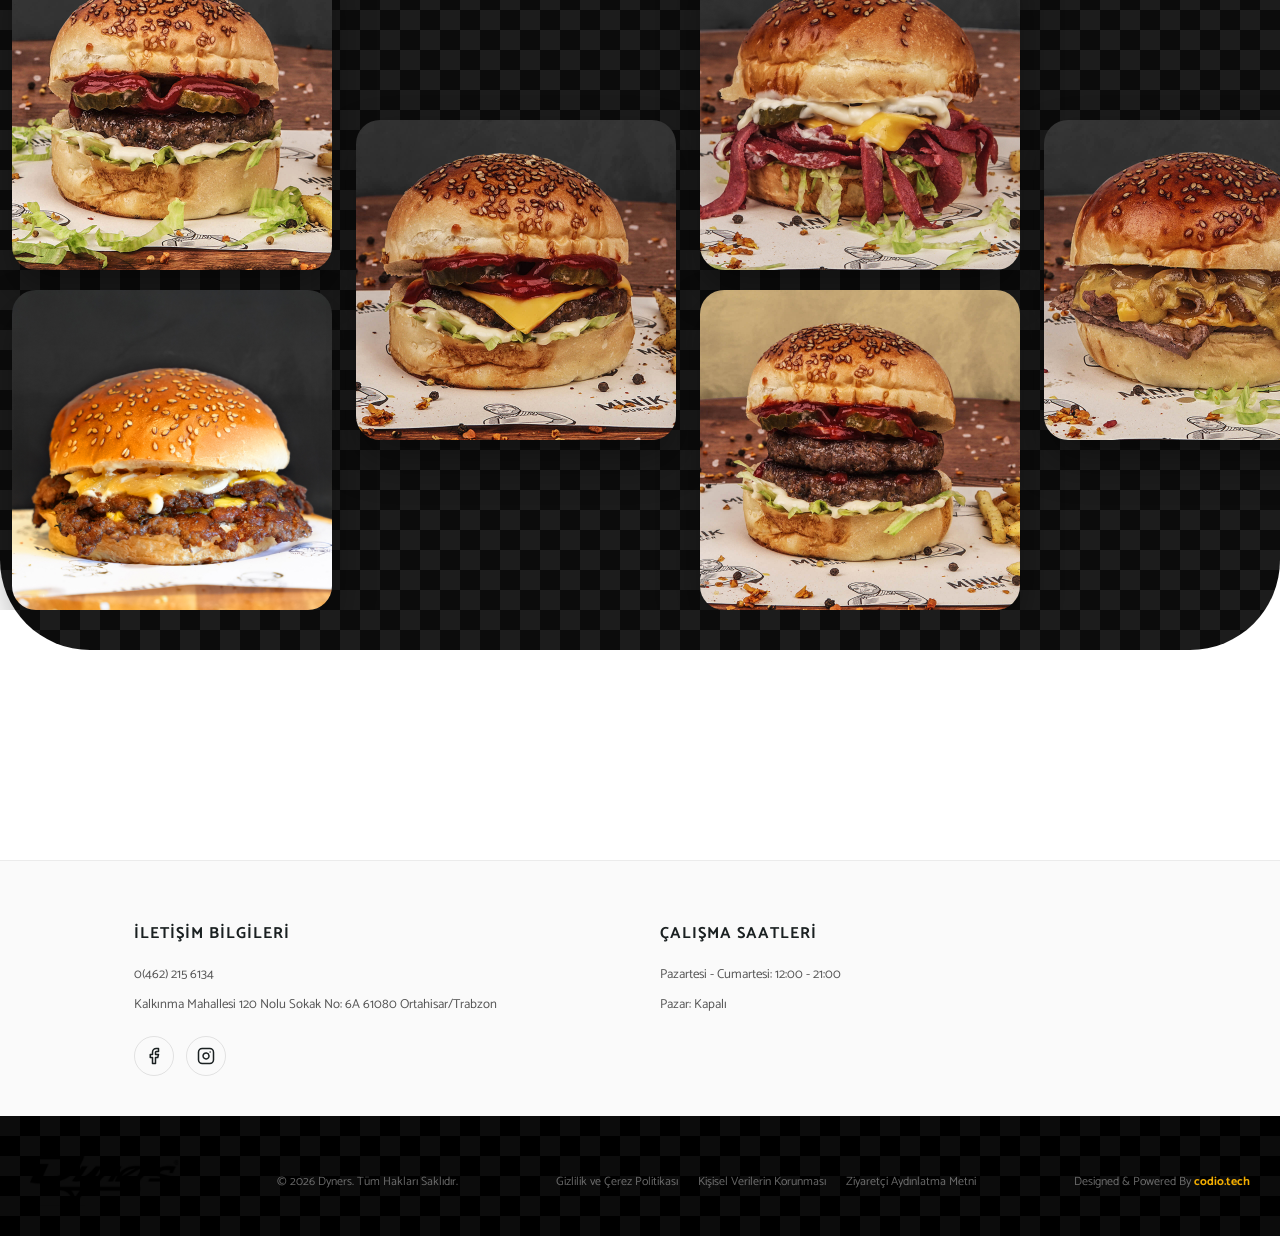
==== commit a2510ade: "Update multiple HTML files to replace logo source with a self-hosted version and add Arabic language" ====
--- a/index.html
+++ b/index.html
@@ -14,7 +14,7 @@
   <header id="header">
     <div class="container-xxl custom-padding">
       <div class="row">
-        <div class="col-12 col-lg-10 offset-lg-1">
+        <div class="col-12 offset-0 col-lg-10 offset-lg-1">
           <div class="content">
 
             <!-- Left Nav (Desktop) -->
@@ -35,7 +35,7 @@
             <!-- Logo -->
             <div class="logo-col">
               <a href="index.html">
-                <img alt="Dyners Logo" width="100" height="100" src="icons/dyners.svg" />
+                <img alt="logo" width="100" height="34" src="https://cdn.datanuvis.com/6a482a963c88bc7d5488a1a4/media/non-album/5174aa31-d113-4d49-8e73-f3c4fc763868.svg" style="color: transparent;" />
               </a>
             </div>
 
@@ -51,6 +51,7 @@
                 <div class="current-lang"><div class="lang">Türkçe</div></div>
                 <ul class="list-style-none other-langs">
                   <li value="tr">Türkçe</li>
+                  <li value="ar">Arabic</li>
                   <li value="en">English</li>
                 </ul>
               </div>
@@ -65,10 +66,9 @@
     <div class="mobile-menu d-block d-lg-none">
       <div class="mobile-menu-layer"></div>
       <div class="menu-container">
-        <img alt="" class="close-btn" src="icons/close-btn.svg" />
         <div class="mobile-content">
           <div class="logo-group">
-            <img alt="Dyners Logo" src="icons/dyners.svg" />
+            <img alt="logo" width="100" height="34" src="https://cdn.datanuvis.com/6a482a963c88bc7d5488a1a4/media/non-album/5174aa31-d113-4d49-8e73-f3c4fc763868.svg" style="color: transparent;" />
           </div>
           <div class="nav-group">
             <ul class="list-style-none">
@@ -83,10 +83,14 @@
               <div class="current-lang"><div class="lang">Türkçe</div></div>
               <ul class="list-style-none other-langs">
                 <li value="tr">Türkçe</li>
+                <li value="ar">Arabic</li>
                 <li value="en">English</li>
               </ul>
             </div>
           </div>
+        </div>
+        <div class="close-btn">
+          <img alt="close-btn" width="24" height="24" src="icons/close-btn.svg" />
         </div>
       </div>
     </div>
--- a/style.css
+++ b/style.css
@@ -1,15 +1,60 @@
-@import url('https://fonts.googleapis.com/css2?family=Catamaran:wght@200;300;400;500;600;700;800;900&display=swap');
+/* Self-hosted Catamaran, VARIABLE font files (not the static per-weight
+   ones). Previously loaded via @import from Google Fonts, which depends
+   on a runtime network request that silently failed to load — fixed by
+   self-hosting. That first self-hosted attempt used the static
+   per-weight woff2 files from @fontsource/catamaran, which loaded fine
+   (confirmed via DevTools' "Rendered Fonts" panel: Font origin: Network
+   resource) but turned out to be mislabeled: every one of those files'
+   glyph outlines come from the SAME default "Thin" instance of the
+   underlying variable font — the package's static-instantiation script
+   never actually moved the weight axis, it just relabeled the OS/2
+   weight metadata. Confirmed via fontTools (PostScript name
+   "CatamaranThin-Bold" etc. — "Thin" glyphs, "Bold" label). Switched to
+   the variable font itself (also from Google, un-instantiated), whose
+   wght axis genuinely spans 100–900, so font-weight: 600/700/800/900
+   now interpolates the real bold/black shapes instead of reusing Thin
+   outlines. Two Latin unicode subsets cover Turkish characters
+   (Ç/Ö/Ü in "latin", Ş/Ğ/İ/ı in "latin-ext"). */
+@font-face {
+  font-family: "Catamaran";
+  font-style: normal;
+  font-weight: 100 900;
+  font-display: swap;
+  src: url("fonts/catamaran-latin-wght-normal.woff2") format("woff2-variations");
+  unicode-range:
+    U+0000-00FF, U+0131, U+0152-0153, U+02BB-02BC, U+02C6, U+02DA, U+02DC,
+    U+0304, U+0308, U+0329, U+2000-206F, U+20AC, U+2122, U+2191, U+2193, U+2212,
+    U+2215, U+FEFF, U+FFFD;
+}
+@font-face {
+  font-family: "Catamaran";
+  font-style: normal;
+  font-weight: 100 900;
+  font-display: swap;
+  src: url("fonts/catamaran-latin-ext-wght-normal.woff2")
+    format("woff2-variations");
+  unicode-range:
+    U+0100-02BA, U+02BD-02C5, U+02C7-02CC, U+02CE-02D7, U+02DD-02FF, U+0304,
+    U+0308, U+0329, U+1D00-1DBF, U+1E00-1E9F, U+1EF2-1EFF, U+2020, U+20A0-20AB,
+    U+20AD-20C0, U+2113, U+2C60-2C7F, U+A720-A7FF;
+}
 
 /* ==========================================
    RESET & BASE
    ========================================== */
-*, *::before, *::after { box-sizing: border-box; margin: 0; padding: 0; }
+*,
+*::before,
+*::after {
+  box-sizing: border-box;
+  margin: 0;
+  padding: 0;
+}
 
 html {
   scroll-behavior: smooth;
   background-color: #ffffff;
   color: #1a2021;
-  font-family: 'Catamaran', sans-serif;
+  font-family: "Catamaran", sans-serif;
   overflow-x: hidden;
 }
 
@@ -20,10 +65,25 @@
   overflow-x: hidden;
 }
 
-a { color: inherit; text-decoration: none; }
-ul { list-style: none; margin: 0; padding: 0; }
-img { max-width: 100%; height: auto; display: block; }
-.list-style-none { list-style-type: none; margin: 0; padding: 0; }
+a {
+  color: inherit;
+  text-decoration: none;
+}
+ul {
+  list-style: none;
+  margin: 0;
+  padding: 0;
+}
+img {
+  max-width: 100%;
+  height: auto;
+  display: block;
+}
+.list-style-none {
+  list-style-type: none;
+  margin: 0;
+  padding: 0;
+}
 
 /* ==========================================
    GRID SYSTEM
@@ -37,7 +97,10 @@
   max-width: 1400px;
 }
 
-.custom-padding { padding-left: 30px; padding-right: 30px; }
+.custom-padding {
+  padding-left: 30px;
+  padding-right: 30px;
+}
 
 .row {
   display: flex;
@@ -46,40 +109,85 @@
   margin-left: -15px;
 }
 
-[class*="col-"] { padding-right: 15px; padding-left: 15px; }
-.col-12 { flex: 0 0 100%; max-width: 100%; }
+[class*="col-"] {
+  padding-right: 15px;
+  padding-left: 15px;
+}
+.col-12 {
+  flex: 0 0 100%;
+  max-width: 100%;
+}
+.offset-0 {
+  margin-left: 0;
+}
 
 /* Base display utilities defined first, mobile-first, so that
    breakpoint-specific overrides (.d-lg-none, .d-xl-none, etc.) declared
    later always win the cascade tie-break against these unconditional
    rules (equal specificity + !important resolves to source order). */
-.d-none { display: none !important; }
-.d-block { display: block !important; }
-.d-flex { display: flex !important; }
+.d-none {
+  display: none !important;
+}
+.d-block {
+  display: block !important;
+}
+.d-flex {
+  display: flex !important;
+}
 
 @media (min-width: 768px) {
-  .col-md-6 { flex: 0 0 50%; max-width: 50%; }
+  .col-md-6 {
+    flex: 0 0 50%;
+    max-width: 50%;
+  }
 }
 
 @media (min-width: 992px) {
-  .col-lg-10 { flex: 0 0 83.333333%; max-width: 83.333333%; }
-  .offset-lg-1 { margin-left: 8.333333%; }
-  .d-none.d-lg-block { display: block !important; }
-  .d-lg-flex { display: flex !important; }
-  .d-lg-none { display: none !important; }
+  .col-lg-10 {
+    flex: 0 0 83.333333%;
+    max-width: 83.333333%;
+  }
+  .offset-lg-1 {
+    margin-left: 8.333333%;
+  }
+  .d-none.d-lg-block {
+    display: block !important;
+  }
+  .d-lg-flex {
+    display: flex !important;
+  }
+  .d-lg-none {
+    display: none !important;
+  }
 }
 
 @media (min-width: 1200px) {
-  .col-xl-8 { flex: 0 0 66.666667%; max-width: 66.666667%; }
-  .col-xl-10 { flex: 0 0 83.333333%; max-width: 83.333333%; }
-  .offset-xl-1 { margin-left: 8.333333%; }
-  .offset-xl-2 { margin-left: 16.666667%; }
-  .d-none.d-xl-block { display: block !important; }
-  .d-xl-none { display: none !important; }
+  .col-xl-8 {
+    flex: 0 0 66.666667%;
+    max-width: 66.666667%;
+  }
+  .col-xl-10 {
+    flex: 0 0 83.333333%;
+    max-width: 83.333333%;
+  }
+  .offset-xl-1 {
+    margin-left: 8.333333%;
+  }
+  .offset-xl-2 {
+    margin-left: 16.666667%;
+  }
+  .d-none.d-xl-block {
+    display: block !important;
+  }
+  .d-xl-none {
+    display: none !important;
+  }
 }
 
 @media (min-width: 768px) {
-  .d-none.d-md-block { display: block !important; }
+  .d-none.d-md-block {
+    display: block !important;
+  }
 }
 
 /* ==========================================
@@ -96,11 +204,33 @@
   height: 80px;
   display: flex;
   align-items: center;
-}
-
-#header .container-xxl { height: 100%; }
-#header .row { height: 100%; }
-#header [class*="col-"] { height: 100%; }
+  /* Real site applies its Catamaran font via Next.js font classes
+     (__Catamaran_aeaae9 / __Catamaran_Fallback_aeaae9); we load the
+     same family via @import at the top of this file, set explicitly
+     here so header text is guaranteed to use it regardless of any
+     inherited default. */
+  font-family: "Catamaran", sans-serif;
+}
+
+#header .container-xxl {
+  height: 100%;
+  /* Reference screenshots show the header's left nav (ANASAYFA) and
+     right pill (Türkçe) sitting close to the screen edges — noticeably
+     wider than the rest of the site's 1400px-capped container. A first
+     attempt at 1600px was confirmed still too narrow (nav sits too far
+     in). Rather than guess another intermediate pixel value, drop the
+     cap entirely for the header specifically: it now scales with the
+     full viewport (via the existing offset-lg-1/col-lg-10 percentage
+     split + custom-padding), matching a "wide header, contained body"
+     pattern instead of a fixed max-width. */
+  max-width: none;
+}
+#header .row {
+  height: 100%;
+}
+#header [class*="col-"] {
+  height: 100%;
+}
 
 #header .content {
   display: flex;
@@ -111,7 +241,9 @@
 }
 
 /* Left/Right nav columns */
-.menu-col { flex: 1 1; }
+.menu-col {
+  flex: 1 1;
+}
 
 #header .menu-col ul {
   display: flex;
@@ -119,38 +251,24 @@
   height: 100%;
 }
 
-#header .menu-list { margin: 0 16px; }
+#header .menu-list {
+  margin: 0 16px;
+}
 
 #header .menu-list a {
-  font-weight: 700;
-  font-size: 13px;
+  font-weight: 400;
+  font-size: 15px;
   letter-spacing: 1.5px;
-  color: #1a2021;
+  color: #000;
   padding: 8px 0;
   position: relative;
   text-transform: uppercase;
   transition: color 0.2s ease;
 }
 
-#header .menu-list a::after {
-  content: '';
-  position: absolute;
-  bottom: 0;
-  left: 0;
-  width: 0;
-  height: 2px;
-  background-color: #c0392b;
-  transition: width 0.2s ease;
-}
-
 #header .menu-list a:hover,
 #header .menu-list a.active {
-  color: #c0392b;
-}
-
-#header .menu-list a:hover::after,
-#header .menu-list a.active::after {
-  width: 100%;
+  color: #641913;
 }
 
 /* Logo */
@@ -162,9 +280,8 @@
 }
 
 .logo-col img {
-  height: 50px;
+  height: 38px;
   width: auto;
-  filter: invert(1); /* white SVG → black on white bg */
 }
 
 /* Right column */
@@ -175,7 +292,9 @@
   justify-content: flex-end;
 }
 
-.right-col .menu-col { flex: none; }
+.right-col .menu-col {
+  flex: none;
+}
 
 /* Language Switcher */
 .lang-switcher {
@@ -253,7 +372,9 @@
   justify-content: center;
   cursor: pointer;
   z-index: 102;
-  transition: transform 0.2s ease-in, box-shadow 0.2s ease-in;
+  transition:
+    transform 0.2s ease-in,
+    box-shadow 0.2s ease-in;
   box-shadow: 0 0 4px #fff;
   flex-direction: column;
   gap: 5px;
@@ -273,12 +394,18 @@
   width: 100%;
   background: #000;
   border-radius: 9px;
-  transition: .25s ease-in-out;
-}
-
-.mobile-btn.open span:nth-child(1) { transform: translateY(6px) rotate(135deg); }
-.mobile-btn.open span:nth-child(2) { opacity: 0; }
-.mobile-btn.open span:nth-child(3) { transform: translateY(-6px) rotate(-135deg); }
+  transition: 0.25s ease-in-out;
+}
+
+.mobile-btn.open span:nth-child(1) {
+  transform: translateY(6px) rotate(135deg);
+}
+.mobile-btn.open span:nth-child(2) {
+  opacity: 0;
+}
+.mobile-btn.open span:nth-child(3) {
+  transform: translateY(-6px) rotate(-135deg);
+}
 
 /* Mobile Menu Panel */
 .mobile-menu {
@@ -338,7 +465,15 @@
   cursor: pointer;
   z-index: 3;
   opacity: 0.7;
-  transition: opacity 0.2s ease, transform 0.2s ease;
+  transition:
+    opacity 0.2s ease,
+    transform 0.2s ease;
+}
+
+.mobile-menu .close-btn img {
+  width: 100%;
+  height: 100%;
+  display: block;
 }
 
 .mobile-menu .close-btn:hover {
@@ -346,10 +481,17 @@
   transform: rotate(90deg);
 }
 
-.mobile-menu .logo-group { margin-bottom: 40px; }
-.mobile-menu .logo-group img { height: 60px; filter: invert(1); }
-
-.mobile-menu .nav-group ul li { margin-bottom: 24px; }
+.mobile-menu .logo-group {
+  margin-bottom: 40px;
+}
+.mobile-menu .logo-group img {
+  height: 60px;
+  width: auto;
+}
+
+.mobile-menu .nav-group ul li {
+  margin-bottom: 24px;
+}
 .mobile-menu .nav-group ul li a {
   font-size: 20px;
   font-weight: 700;
@@ -359,9 +501,13 @@
 }
 
 .mobile-menu .nav-group ul li a.active,
-.mobile-menu .nav-group ul li a:hover { color: #c0392b; }
-
-.mobile-menu .bottom-group { margin-top: 30px; }
+.mobile-menu .nav-group ul li a:hover {
+  color: #c0392b;
+}
+
+.mobile-menu .bottom-group {
+  margin-top: 30px;
+}
 
 /* ==========================================
    BACKGROUND ICONS
@@ -382,7 +528,9 @@
 /* ==========================================
    MAIN PAGE WRAPPER
    ========================================== */
-#main-layout { position: relative; }
+#main-layout {
+  position: relative;
+}
 
 #main-page {
   position: relative;
@@ -462,7 +610,9 @@
   padding-top: 100%;
 }
 
-.video-caller:hover { transform: scale(1.02); }
+.video-caller:hover {
+  transform: scale(1.02);
+}
 
 /* ==========================================
    TICKER STRIP
@@ -498,7 +648,10 @@
 }
 
 /* Brand ticker variant (short) */
-.tickers.brand-ticker { height: 72px; margin-top: 0; }
+.tickers.brand-ticker {
+  height: 72px;
+  margin-top: 0;
+}
 
 .tickers.brand-ticker .ticker-container {
   margin-bottom: 0;
@@ -589,19 +742,26 @@
 }
 
 @keyframes ticker-scroll {
-  from { transform: translateX(0); }
-  to   { transform: translateX(-10%); }
+  from {
+    transform: translateX(0);
+  }
+  to {
+    transform: translateX(-10%);
+  }
 }
 
 /* ==========================================
    PARALLAX SECTION — Black rounded container
    ========================================== */
-#parallax-section { overflow: hidden; position: relative; }
+#parallax-section {
+  overflow: hidden;
+  position: relative;
+}
 
 /* Taller checkerboard box peeking out above/below the solid black
    content box (same decorative pattern used on the Instagram strip). */
 #parallax-section::before {
-  content: '';
+  content: "";
   position: absolute;
   left: 50%;
   top: 0;
@@ -616,11 +776,18 @@
     linear-gradient(45deg, transparent 75%, #1c1c1c 0),
     linear-gradient(-45deg, transparent 75%, #1c1c1c 0);
   background-size: 40px 40px;
-  background-position: 0 0, 0 20px, 20px -20px, -20px 0;
+  background-position:
+    0 0,
+    0 20px,
+    20px -20px,
+    -20px 0;
   z-index: 0;
 }
 
-#parallax-section .container-xxl { position: relative; z-index: 1; }
+#parallax-section .container-xxl {
+  position: relative;
+  z-index: 1;
+}
 
 #parallax-section .content {
   position: relative;
@@ -634,7 +801,7 @@
 }
 
 #parallax-section .content::after {
-  content: '';
+  content: "";
   position: absolute;
   left: 0;
   top: 0;
@@ -675,12 +842,20 @@
   pointer-events: none;
 }
 
-.burger-title.first { left: 4%; }
-.burger-title.last  { right: 4%; }
-
-.top-group, .middle-group { display: contents; }
-
-.p-image, .souce {
+.burger-title.first {
+  left: 4%;
+}
+.burger-title.last {
+  right: 4%;
+}
+
+.top-group,
+.middle-group {
+  display: contents;
+}
+
+.p-image,
+.souce {
   position: absolute;
   max-width: 550px;
   width: 85%;
@@ -695,22 +870,68 @@
 /* Explicit vertical placement so every layer overlaps the next,
    compacting into one assembled burger instead of a spaced-out list
    (position:absolute children don't reliably auto-stack otherwise). */
-.p-image[src*="ust-ekmek"]  { z-index: 20; max-width: 480px; top: 3%; }
-.p-image[src*="marul"]      { z-index: 19; max-width: 490px; top: 15%; }
-.p-image[src*="sogan.png"]  { z-index: 18; max-width: 250px; top: 24%; }
-.p-image[src*="tursu2"]     { z-index: 17; max-width: 240px; top: 28%; }
-.p-image[src*="sogan2"]     { z-index: 16; max-width: 320px; top: 32%; }
-.p-image[src*="domates"]    { z-index: 15; max-width: 460px; top: 30%; }
-.p-image[src*="tursu.png"]  { z-index: 14; max-width: 160px; top: 37%; }
-.souce                       { z-index: 25; max-width: 470px; top: 16%; }
-.p-image[src*="peynir"]     { z-index: 12; max-width: 480px; top: 42%; }
-.p-image[src*="kofte"]      { z-index: 11; max-width: 480px; top: 52%; }
-.p-image[src*="alt-ekmek"]  { z-index: 10; max-width: 470px; top: 63%; }
+.p-image[src*="ust-ekmek"] {
+  z-index: 20;
+  max-width: 480px;
+  top: 3%;
+}
+.p-image[src*="marul"] {
+  z-index: 19;
+  max-width: 490px;
+  top: 15%;
+}
+.p-image[src*="sogan.png"] {
+  z-index: 18;
+  max-width: 250px;
+  top: 24%;
+}
+.p-image[src*="tursu2"] {
+  z-index: 17;
+  max-width: 240px;
+  top: 28%;
+}
+.p-image[src*="sogan2"] {
+  z-index: 16;
+  max-width: 320px;
+  top: 32%;
+}
+.p-image[src*="domates"] {
+  z-index: 15;
+  max-width: 460px;
+  top: 30%;
+}
+.p-image[src*="tursu.png"] {
+  z-index: 14;
+  max-width: 160px;
+  top: 37%;
+}
+.souce {
+  z-index: 25;
+  max-width: 470px;
+  top: 16%;
+}
+.p-image[src*="peynir"] {
+  z-index: 12;
+  max-width: 480px;
+  top: 42%;
+}
+.p-image[src*="kofte"] {
+  z-index: 11;
+  max-width: 480px;
+  top: 52%;
+}
+.p-image[src*="alt-ekmek"] {
+  z-index: 10;
+  max-width: 470px;
+  top: 63%;
+}
 
 /* ==========================================
    HOME ABOUT SECTION
    ========================================== */
-#home-about-section { margin-bottom: 80px; }
+#home-about-section {
+  margin-bottom: 80px;
+}
 
 #home-about-section .content {
   display: flex;
@@ -735,14 +956,18 @@
 }
 
 .detail-container::before {
-  content: '';
+  content: "";
   position: absolute;
   top: 0;
   left: 0;
   width: 100%;
   height: 100%;
   border-radius: 300px;
-  background: linear-gradient(180deg, rgba(0,0,0,0.7) 0%, rgba(0,0,0,0.5) 100%);
+  background: linear-gradient(
+    180deg,
+    rgba(0, 0, 0, 0.7) 0%,
+    rgba(0, 0, 0, 0.5) 100%
+  );
   z-index: 1;
 }
 
@@ -763,11 +988,15 @@
 }
 
 .inner-group::before {
-  content: '';
+  content: "";
   position: absolute;
   width: 100%;
   height: 100%;
-  background: linear-gradient(140.15deg, rgba(255,255,255,0.4) -145.23%, rgba(255,255,255,0.1) -82.42%);
+  background: linear-gradient(
+    140.15deg,
+    rgba(255, 255, 255, 0.4) -145.23%,
+    rgba(255, 255, 255, 0.1) -82.42%
+  );
   backdrop-filter: blur(20px);
   -webkit-backdrop-filter: blur(20px);
   border-radius: 280px;
@@ -822,7 +1051,9 @@
   cursor: pointer;
   text-decoration: none;
   gap: 12px;
-  transition: transform 0.2s ease, box-shadow 0.2s ease;
+  transition:
+    transform 0.2s ease,
+    box-shadow 0.2s ease;
 }
 
 .mnk-button .btn-icon {
@@ -836,12 +1067,18 @@
   flex-shrink: 0;
 }
 
-.mnk-button:hover { transform: translateY(-2px); box-shadow: 0 8px 20px rgba(0,0,0,0.3); }
+.mnk-button:hover {
+  transform: translateY(-2px);
+  box-shadow: 0 8px 20px rgba(0, 0, 0, 0.3);
+}
 
 /* ==========================================
    PRODUCTS SECTION — Dark rounded oval
    ========================================== */
-#home-products-section { margin: 80px 0; color: #fff; }
+#home-products-section {
+  margin: 80px 0;
+  color: #fff;
+}
 
 #home-products-section .content {
   display: flex;
@@ -863,7 +1100,7 @@
 }
 
 #home-products-section .content .product-group::after {
-  content: '';
+  content: "";
   position: absolute;
   left: 0;
   top: 0;
@@ -905,7 +1142,7 @@
 .nav-icon {
   width: 34px;
   height: 34px;
-  background: rgba(255,255,255,0.1);
+  background: rgba(255, 255, 255, 0.1);
   border-radius: 50%;
   display: flex;
   align-items: center;
@@ -914,7 +1151,9 @@
   flex-shrink: 0;
   transition: background 0.2s;
 }
-.nav-icon:hover { background: rgba(255,255,255,0.2); }
+.nav-icon:hover {
+  background: rgba(255, 255, 255, 0.2);
+}
 
 .navigation-group {
   position: relative;
@@ -927,7 +1166,9 @@
   scrollbar-width: none;
   padding: 10px 4px;
 }
-.navigation-group::-webkit-scrollbar { display: none; }
+.navigation-group::-webkit-scrollbar {
+  display: none;
+}
 
 .tab {
   position: absolute;
@@ -953,11 +1194,21 @@
   overflow: hidden;
   cursor: pointer;
   opacity: 0.4;
-  transition: opacity 0.3s ease, transform 0.3s ease;
-}
-.nav-image img { width: 100%; height: 100%; object-fit: cover; }
-.nav-image:hover { opacity: 0.75; }
-.nav-image.active { opacity: 1; }
+  transition:
+    opacity 0.3s ease,
+    transform 0.3s ease;
+}
+.nav-image img {
+  width: 100%;
+  height: 100%;
+  object-fit: cover;
+}
+.nav-image:hover {
+  opacity: 0.75;
+}
+.nav-image.active {
+  opacity: 1;
+}
 
 /* Image + description row */
 .product-details {
@@ -983,7 +1234,10 @@
   opacity: 0;
   visibility: hidden;
   transform: scale(0.92);
-  transition: opacity 0.5s ease, transform 0.5s cubic-bezier(0.16, 1, 0.3, 1), visibility 0.5s;
+  transition:
+    opacity 0.5s ease,
+    transform 0.5s cubic-bezier(0.16, 1, 0.3, 1),
+    visibility 0.5s;
 }
 
 .product-image-group.active {
@@ -998,7 +1252,7 @@
   height: 100%;
   border-radius: 50%;
   overflow: hidden;
-  box-shadow: 0 15px 40px rgba(0,0,0,0.5);
+  box-shadow: 0 15px 40px rgba(0, 0, 0, 0.5);
   border: 4px solid #f2ad00;
 }
 
@@ -1009,7 +1263,9 @@
   transition: transform 0.4s ease;
 }
 
-.product-image-group.active .product-image img:hover { transform: scale(1.05); }
+.product-image-group.active .product-image img:hover {
+  transform: scale(1.05);
+}
 
 .product-infos {
   position: relative;
@@ -1025,7 +1281,10 @@
   opacity: 0;
   visibility: hidden;
   transform: translateY(20px);
-  transition: opacity 0.5s ease, transform 0.5s cubic-bezier(0.16, 1, 0.3, 1), visibility 0.5s;
+  transition:
+    opacity 0.5s ease,
+    transform 0.5s cubic-bezier(0.16, 1, 0.3, 1),
+    visibility 0.5s;
   display: flex;
   flex-direction: column;
   justify-content: center;
@@ -1061,14 +1320,17 @@
   flex-direction: column;
   gap: 10px;
 }
-.product-list:empty { display: none; margin-top: 0; }
+.product-list:empty {
+  display: none;
+  margin-top: 0;
+}
 
 .product-list-item {
   display: flex;
   align-items: center;
   gap: 10px;
   font-size: 13px;
-  color: rgba(255,255,255,0.55);
+  color: rgba(255, 255, 255, 0.55);
 }
 
 .icon-container {
@@ -1078,7 +1340,10 @@
   color: #f2ad00;
   display: flex;
 }
-.icon-container svg { width: 100%; height: 100%; }
+.icon-container svg {
+  width: 100%;
+  height: 100%;
+}
 
 /* Fries decorative panel, bleeding to the box's rounded right edge */
 .product-right {
@@ -1106,9 +1371,14 @@
 /* ==========================================
    CONTACT SECTION
    ========================================== */
-#home-contact-section { margin: 80px 0; }
-
-#home-contact-section .home-title { color: #1a2021; margin-bottom: 32px; }
+#home-contact-section {
+  margin: 80px 0;
+}
+
+#home-contact-section .home-title {
+  color: #1a2021;
+  margin-bottom: 32px;
+}
 
 /* Embedded Google Map, styled as the same stadium/pill shape used
    elsewhere on the site (border-radius larger than half the box's
@@ -1120,7 +1390,7 @@
   border-radius: 999px;
   overflow: hidden;
   margin-bottom: 60px;
-  box-shadow: 0 20px 50px rgba(0,0,0,0.12);
+  box-shadow: 0 20px 50px rgba(0, 0, 0, 0.12);
 }
 
 .map-container iframe {
@@ -1160,12 +1430,14 @@
   padding: 20px;
   border-radius: 24px;
   border: 2px solid transparent;
-  transition: border-color 0.2s ease, transform 0.2s ease;
+  transition:
+    border-color 0.2s ease,
+    transform 0.2s ease;
   cursor: pointer;
 }
 
 .element-group:hover {
-  border-color: rgba(26,32,33,0.08);
+  border-color: rgba(26, 32, 33, 0.08);
   transform: scale(1.05);
 }
 
@@ -1183,14 +1455,17 @@
   letter-spacing: 1px;
 }
 
-.element-group p, .element-group a {
+.element-group p,
+.element-group a {
   font-size: 13px;
   color: #555;
   line-height: 1.6;
   display: block;
 }
 
-.element-group a:hover { color: #000; }
+.element-group a:hover {
+  color: #000;
+}
 
 /* ==========================================
    INSTAGRAM SECTION
@@ -1202,7 +1477,9 @@
   padding: 60px 0;
 }
 
-#home-insta-section .home-title { color: #1a2021; }
+#home-insta-section .home-title {
+  color: #1a2021;
+}
 #home-insta-section .home-title a {
   display: inline-flex;
   align-items: center;
@@ -1212,7 +1489,9 @@
   font-weight: 900;
   letter-spacing: 0.05em;
 }
-#home-insta-section .home-title a:hover { color: #c0392b; }
+#home-insta-section .home-title a:hover {
+  color: #c0392b;
+}
 
 /* Checkerboard-backed, two-row scattered ticker (mirrors dyners.com) */
 .insta-collage {
@@ -1234,7 +1513,11 @@
     linear-gradient(45deg, transparent 75%, #1c1c1c 0),
     linear-gradient(-45deg, transparent 75%, #1c1c1c 0);
   background-size: 40px 40px;
-  background-position: 0 0, 0 20px, 20px -20px, -20px 0;
+  background-position:
+    0 0,
+    0 20px,
+    20px -20px,
+    -20px 0;
   z-index: 0;
 }
 
@@ -1266,8 +1549,12 @@
 }
 
 @keyframes insta-scroll {
-  from { transform: translateX(0); }
-  to   { transform: translateX(-50%); }
+  from {
+    transform: translateX(0);
+  }
+  to {
+    transform: translateX(-50%);
+  }
 }
 
 .multi-group {
@@ -1277,7 +1564,9 @@
   margin: 0 12px;
 }
 
-.single-group { margin: 0 12px; }
+.single-group {
+  margin: 0 12px;
+}
 
 .image-container {
   display: block;
@@ -1287,7 +1576,7 @@
   overflow: hidden;
   position: relative;
   flex-shrink: 0;
-  box-shadow: 0 20px 40px rgba(0,0,0,0.35);
+  box-shadow: 0 20px 40px rgba(0, 0, 0, 0.35);
 }
 
 .image-container img {
@@ -1298,7 +1587,9 @@
   transition: transform 0.5s ease;
 }
 
-.image-container:hover img { transform: scale(1.08); }
+.image-container:hover img {
+  transform: scale(1.08);
+}
 
 .hover-image {
   position: absolute;
@@ -1316,17 +1607,20 @@
   font-size: 14px;
 }
 
-.image-container:hover .hover-image { opacity: 1; }
+.image-container:hover .hover-image {
+  opacity: 1;
+}
 
 /* ==========================================
    FOOTER
    ========================================== */
-#footer {}
+#footer {
+}
 
 .footer-top {
   background-color: #fafafa;
   padding: 60px 0 40px;
-  border-top: 1px solid rgba(0,0,0,0.06);
+  border-top: 1px solid rgba(0, 0, 0, 0.06);
 }
 
 .footer-bottom {
@@ -1337,9 +1631,13 @@
     linear-gradient(45deg, transparent 75%, #000 0),
     linear-gradient(-45deg, transparent 75%, #000 0);
   background-size: 40px 40px;
-  background-position: 0 0, 0 20px, 20px -20px, -20px 0;
+  background-position:
+    0 0,
+    0 20px,
+    20px -20px,
+    -20px 0;
   padding: 40px 0 30px;
-  color: rgba(255,255,255,0.6);
+  color: rgba(255, 255, 255, 0.6);
 }
 
 .footer-top .content {
@@ -1372,7 +1670,9 @@
   line-height: 1.6;
 }
 
-.contact-info-group .group-item:hover { color: #000; }
+.contact-info-group .group-item:hover {
+  color: #000;
+}
 
 .social-media {
   display: flex;
@@ -1384,7 +1684,7 @@
   width: 40px;
   height: 40px;
   border-radius: 50%;
-  border: 1px solid rgba(0,0,0,0.1);
+  border: 1px solid rgba(0, 0, 0, 0.1);
   display: flex;
   align-items: center;
   justify-content: center;
@@ -1392,7 +1692,10 @@
   transition: all 0.2s ease;
 }
 
-.social-media a:hover { background: #000; color: #fff; }
+.social-media a:hover {
+  background: #000;
+  color: #fff;
+}
 
 .footer-bottom-inner {
   display: flex;
@@ -1409,7 +1712,7 @@
 
 .copy-text {
   font-size: 12px;
-  color: rgba(255,255,255,0.4);
+  color: rgba(255, 255, 255, 0.4);
   text-align: center;
 }
 
@@ -1420,17 +1723,22 @@
 
 .footer-bottom-links a {
   font-size: 12px;
-  color: rgba(255,255,255,0.4);
-}
-
-.footer-bottom-links a:hover { color: #fff; }
+  color: rgba(255, 255, 255, 0.4);
+}
+
+.footer-bottom-links a:hover {
+  color: #fff;
+}
 
 .footer-codio {
   font-size: 12px;
-  color: rgba(255,255,255,0.4);
-}
-
-.footer-codio a { color: #f2ad00; font-weight: 700; }
+  color: rgba(255, 255, 255, 0.4);
+}
+
+.footer-codio a {
+  color: #f2ad00;
+  font-weight: 700;
+}
 
 /* ==========================================
    ABOUT PAGE
@@ -1470,7 +1778,9 @@
   line-height: 1.8;
 }
 
-.about-milestones { padding: 80px 0; }
+.about-milestones {
+  padding: 80px 0;
+}
 
 .milestones-grid {
   display: grid;
@@ -1480,20 +1790,34 @@
 }
 
 @media (min-width: 768px) {
-  .milestones-grid { grid-template-columns: 1fr 1fr; }
+  .milestones-grid {
+    grid-template-columns: 1fr 1fr;
+  }
 }
 
 .milestone-item {
   background: #fafafa;
   padding: 40px;
   border-radius: 24px;
-  border: 1px solid rgba(0,0,0,0.06);
-}
-
-.milestone-item h3 { font-size: 22px; font-weight: 800; color: #000; margin-bottom: 12px; }
-.milestone-item p { color: #555; font-size: 15px; line-height: 1.8; }
-
-.about-features { padding: 80px 0; background: #fafafa; }
+  border: 1px solid rgba(0, 0, 0, 0.06);
+}
+
+.milestone-item h3 {
+  font-size: 22px;
+  font-weight: 800;
+  color: #000;
+  margin-bottom: 12px;
+}
+.milestone-item p {
+  color: #555;
+  font-size: 15px;
+  line-height: 1.8;
+}
+
+.about-features {
+  padding: 80px 0;
+  background: #fafafa;
+}
 
 .features-layout {
   display: flex;
@@ -1503,17 +1827,40 @@
 }
 
 @media (min-width: 992px) {
-  .features-layout { flex-direction: row; }
-  .features-layout .features-img { flex: 1; }
-  .features-layout .features-text { flex: 1.2; }
-}
-
-.features-img { width: 100%; max-width: 500px; border-radius: 30px; overflow: hidden; }
-.features-text h2 { font-size: 32px; font-weight: 800; margin-bottom: 24px; }
-.features-text p { color: #555; font-size: 15px; line-height: 1.8; margin-bottom: 16px; }
+  .features-layout {
+    flex-direction: row;
+  }
+  .features-layout .features-img {
+    flex: 1;
+  }
+  .features-layout .features-text {
+    flex: 1.2;
+  }
+}
+
+.features-img {
+  width: 100%;
+  max-width: 500px;
+  border-radius: 30px;
+  overflow: hidden;
+}
+.features-text h2 {
+  font-size: 32px;
+  font-weight: 800;
+  margin-bottom: 24px;
+}
+.features-text p {
+  color: #555;
+  font-size: 15px;
+  line-height: 1.8;
+  margin-bottom: 16px;
+}
 
 /* Brand / ingredient partners strip (About page) */
-.brand-partners { padding: 80px 0 100px; text-align: center; }
+.brand-partners {
+  padding: 80px 0 100px;
+  text-align: center;
+}
 
 .partners-title {
   font-weight: 900;
@@ -1554,51 +1901,103 @@
   opacity: 0.55;
   filter: grayscale(1);
   flex-shrink: 0;
-  transition: opacity 0.2s ease, filter 0.2s ease;
-}
-
-.partners-ticker-group img:hover { opacity: 1; filter: grayscale(0); }
+  transition:
+    opacity 0.2s ease,
+    filter 0.2s ease;
+}
+
+.partners-ticker-group img:hover {
+  opacity: 1;
+  filter: grayscale(0);
+}
 
 /* ==========================================
    MENUS PAGE
    ========================================== */
-.menus-hero { padding: 160px 0 80px; text-align: center; background: #fafafa; }
-
-.menus-grid-section { padding: 60px 0; }
-
-.menu-items-grid { display: grid; grid-template-columns: 1fr; gap: 30px; }
-
-@media (min-width: 768px) { .menu-items-grid { grid-template-columns: repeat(2, 1fr); } }
-@media (min-width: 1200px) { .menu-items-grid { grid-template-columns: repeat(3, 1fr); } }
+.menus-hero {
+  padding: 160px 0 80px;
+  text-align: center;
+  background: #fafafa;
+}
+
+.menus-grid-section {
+  padding: 60px 0;
+}
+
+.menu-items-grid {
+  display: grid;
+  grid-template-columns: 1fr;
+  gap: 30px;
+}
+
+@media (min-width: 768px) {
+  .menu-items-grid {
+    grid-template-columns: repeat(2, 1fr);
+  }
+}
+@media (min-width: 1200px) {
+  .menu-items-grid {
+    grid-template-columns: repeat(3, 1fr);
+  }
+}
 
 .menu-item-card {
   background: #fff;
   border-radius: 24px;
   overflow: hidden;
-  border: 1px solid rgba(0,0,0,0.06);
-  box-shadow: 0 4px 16px rgba(0,0,0,0.06);
-  transition: transform 0.2s ease, box-shadow 0.2s ease;
+  border: 1px solid rgba(0, 0, 0, 0.06);
+  box-shadow: 0 4px 16px rgba(0, 0, 0, 0.06);
+  transition:
+    transform 0.2s ease,
+    box-shadow 0.2s ease;
   display: flex;
   flex-direction: column;
 }
 
 .menu-item-card:hover {
   transform: translateY(-6px);
-  box-shadow: 0 12px 32px rgba(0,0,0,0.12);
-}
-
-.menu-item-img { width: 100%; aspect-ratio: 4/3; overflow: hidden; background: #f0f0f0; }
-.menu-item-img img { width: 100%; height: 100%; object-fit: cover; transition: transform 0.4s ease; }
-.menu-item-card:hover .menu-item-img img { transform: scale(1.05); }
-
-.menu-item-info { padding: 24px; flex-grow: 1; }
-.menu-item-info h3 { font-size: 18px; font-weight: 800; margin-bottom: 10px; text-transform: uppercase; }
-.menu-item-info p { color: #555; font-size: 14px; line-height: 1.6; }
+  box-shadow: 0 12px 32px rgba(0, 0, 0, 0.12);
+}
+
+.menu-item-img {
+  width: 100%;
+  aspect-ratio: 4/3;
+  overflow: hidden;
+  background: #f0f0f0;
+}
+.menu-item-img img {
+  width: 100%;
+  height: 100%;
+  object-fit: cover;
+  transition: transform 0.4s ease;
+}
+.menu-item-card:hover .menu-item-img img {
+  transform: scale(1.05);
+}
+
+.menu-item-info {
+  padding: 24px;
+  flex-grow: 1;
+}
+.menu-item-info h3 {
+  font-size: 18px;
+  font-weight: 800;
+  margin-bottom: 10px;
+  text-transform: uppercase;
+}
+.menu-item-info p {
+  color: #555;
+  font-size: 14px;
+  line-height: 1.6;
+}
 
 /* ==========================================
    LEGAL / KVKK PAGES
    ========================================== */
-.legal-page { padding: 160px 0 100px; background: #fff; }
+.legal-page {
+  padding: 160px 0 100px;
+  background: #fff;
+}
 
 .legal-tabs {
   display: flex;
@@ -1614,12 +2013,15 @@
   text-transform: uppercase;
   padding: 10px 18px;
   border-radius: 20px;
-  border: 1px solid rgba(0,0,0,0.1);
+  border: 1px solid rgba(0, 0, 0, 0.1);
   color: #555;
   transition: all 0.2s ease;
 }
 
-.legal-tabs a:hover { color: #000; border-color: rgba(0,0,0,0.3); }
+.legal-tabs a:hover {
+  color: #000;
+  border-color: rgba(0, 0, 0, 0.3);
+}
 
 .legal-tabs a.active {
   background: #000;
@@ -1627,7 +2029,9 @@
   border-color: #000;
 }
 
-.legal-content { max-width: 900px; }
+.legal-content {
+  max-width: 900px;
+}
 
 .legal-content p {
   color: #444;
@@ -1652,7 +2056,9 @@
   color: #1a2021;
 }
 
-.legal-content ul { margin: 0 0 18px 20px; }
+.legal-content ul {
+  margin: 0 0 18px 20px;
+}
 
 .legal-content li {
   color: #444;
@@ -1671,45 +2077,114 @@
   display: block;
 }
 
-.legal-content th, .legal-content td {
-  border: 1px solid rgba(0,0,0,0.08);
+.legal-content th,
+.legal-content td {
+  border: 1px solid rgba(0, 0, 0, 0.08);
   padding: 12px;
   text-align: left;
   vertical-align: top;
 }
 
-.legal-content th { background: #fafafa; font-weight: 700; }
-.legal-content a { color: #c0392b; text-decoration: underline; }
+.legal-content th {
+  background: #fafafa;
+  font-weight: 700;
+}
+.legal-content a {
+  color: #c0392b;
+  text-decoration: underline;
+}
 
 /* ==========================================
    RESPONSIVE
    ========================================== */
 @media (max-width: 991px) {
-  #first-section .content .video-group { width: 85%; }
-  .inner-content { padding: 40px; }
-  .detail-container { border-radius: 60px; }
-  .detail-container::before { border-radius: 60px; }
-  .inner-group::before { border-radius: 50px; }
-  #home-products-section .content .product-group { border-radius: 60px; flex-direction: column; aspect-ratio: unset; height: auto; }
-  .product-inner { padding: 40px 30px; flex: none; width: 100%; display: block; }
-  .product-details { flex-direction: column; text-align: center; }
-  .product-infos { width: 100%; min-width: 0; }
-  .product-info-group { align-items: center; }
-  .product-desc { max-width: 100%; }
-  .product-list-item { justify-content: center; }
-  .product-right { width: 100%; order: 2; }
-  .product-right .image-container { min-height: 220px; }
+  #first-section .content .video-group {
+    width: 85%;
+  }
+  .inner-content {
+    padding: 40px;
+  }
+  .detail-container {
+    border-radius: 60px;
+  }
+  .detail-container::before {
+    border-radius: 60px;
+  }
+  .inner-group::before {
+    border-radius: 50px;
+  }
+  #home-products-section .content .product-group {
+    border-radius: 60px;
+    flex-direction: column;
+    aspect-ratio: unset;
+    height: auto;
+  }
+  .product-inner {
+    padding: 40px 30px;
+    flex: none;
+    width: 100%;
+    display: block;
+  }
+  .product-details {
+    flex-direction: column;
+    text-align: center;
+  }
+  .product-infos {
+    width: 100%;
+    min-width: 0;
+  }
+  .product-info-group {
+    align-items: center;
+  }
+  .product-desc {
+    max-width: 100%;
+  }
+  .product-list-item {
+    justify-content: center;
+  }
+  .product-right {
+    width: 100%;
+    order: 2;
+  }
+  .product-right .image-container {
+    min-height: 220px;
+  }
 }
 
 @media (max-width: 600px) {
-  #first-section .content .video-group { width: 100%; }
-  .home-title { font-size: 32px; line-height: 48px; }
-  .detail-container { border-radius: 30px; }
-  .product-images { width: 240px; height: 240px; }
-  .navigation-group { max-width: 260px; }
-  .inner-content { padding: 24px; }
-  .insta-collage-bg { border-radius: 50px; }
-  .image-container { width: 190px; height: 190px; border-radius: 16px; }
-  .multi-group { gap: 12px; margin: 0 6px; }
-  .single-group { margin: 0 6px; }
-}
+  #first-section .content .video-group {
+    width: 100%;
+  }
+  .home-title {
+    font-size: 32px;
+    line-height: 48px;
+  }
+  .detail-container {
+    border-radius: 30px;
+  }
+  .product-images {
+    width: 240px;
+    height: 240px;
+  }
+  .navigation-group {
+    max-width: 260px;
+  }
+  .inner-content {
+    padding: 24px;
+  }
+  .insta-collage-bg {
+    border-radius: 50px;
+  }
+  .image-container {
+    width: 190px;
+    height: 190px;
+    border-radius: 16px;
+  }
+  .multi-group {
+    gap: 12px;
+    margin: 0 6px;
+  }
+  .single-group {
+    margin: 0 6px;
+  }
+}
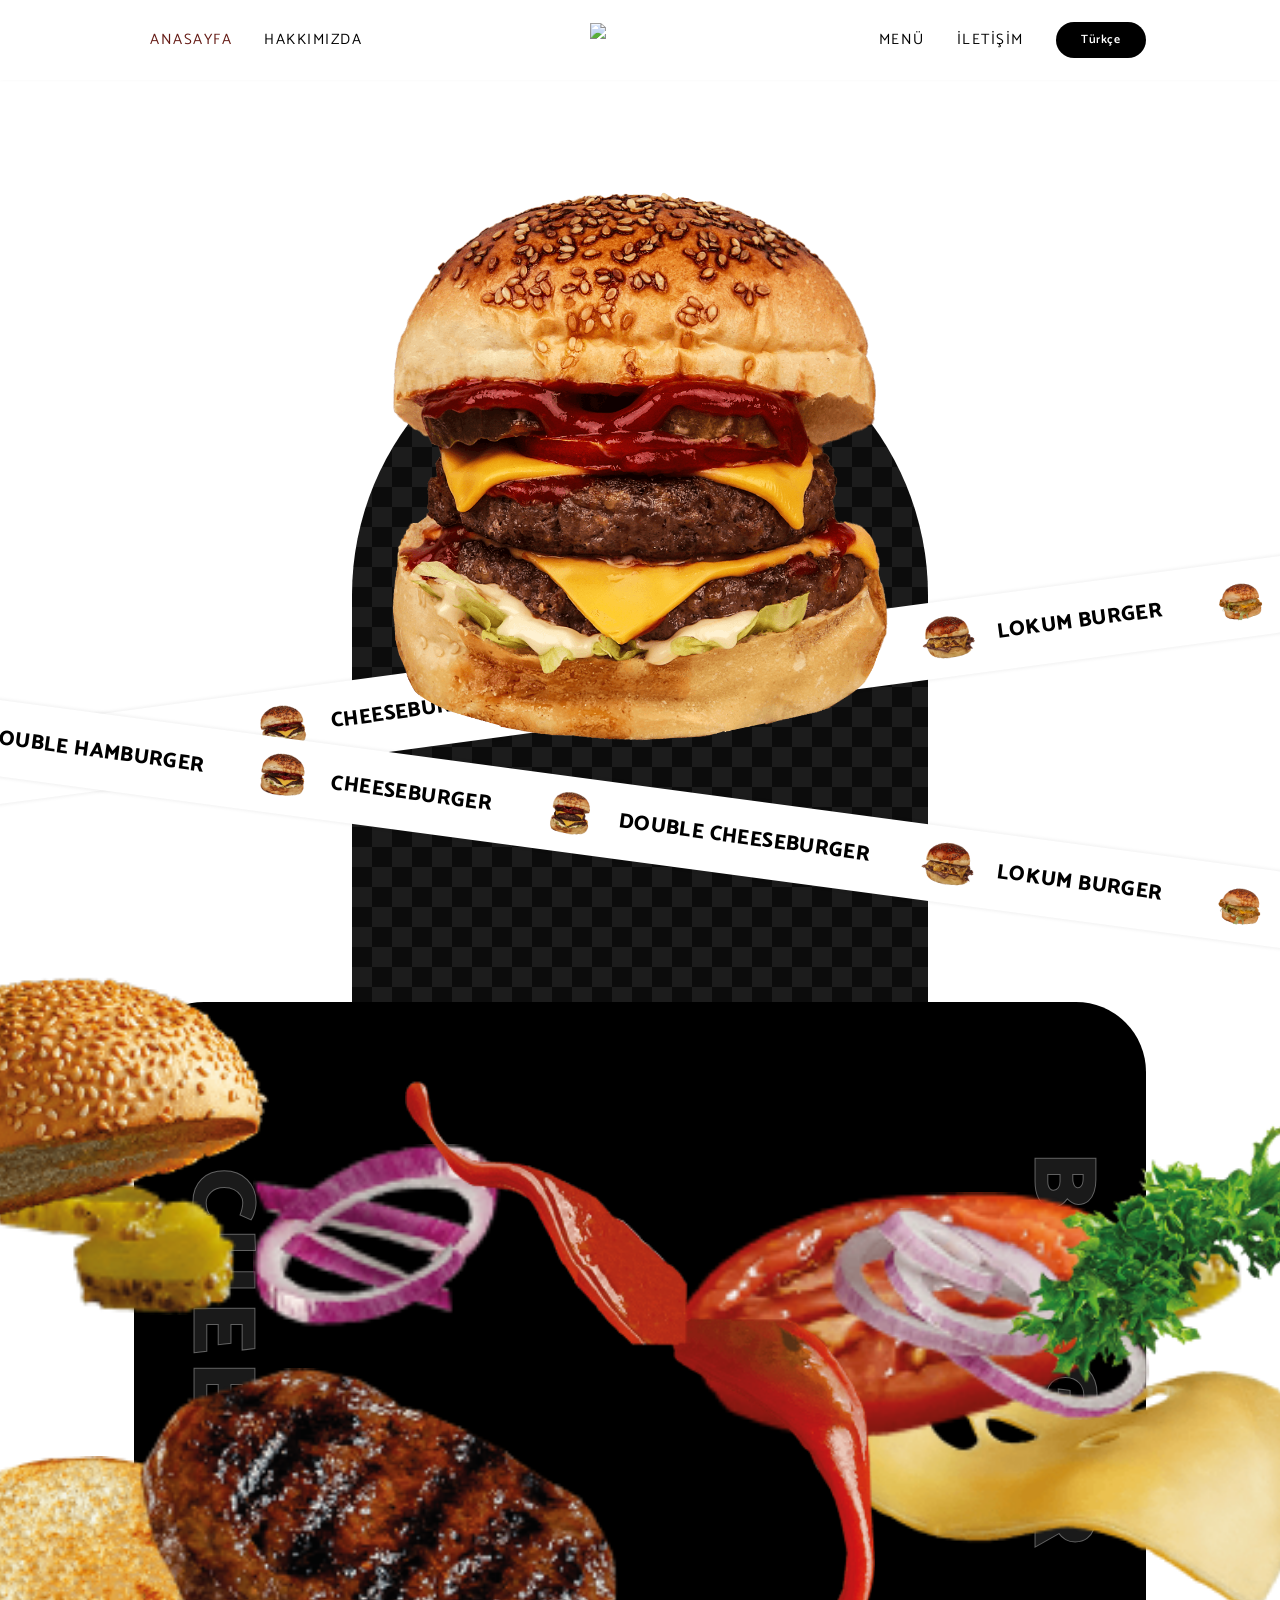
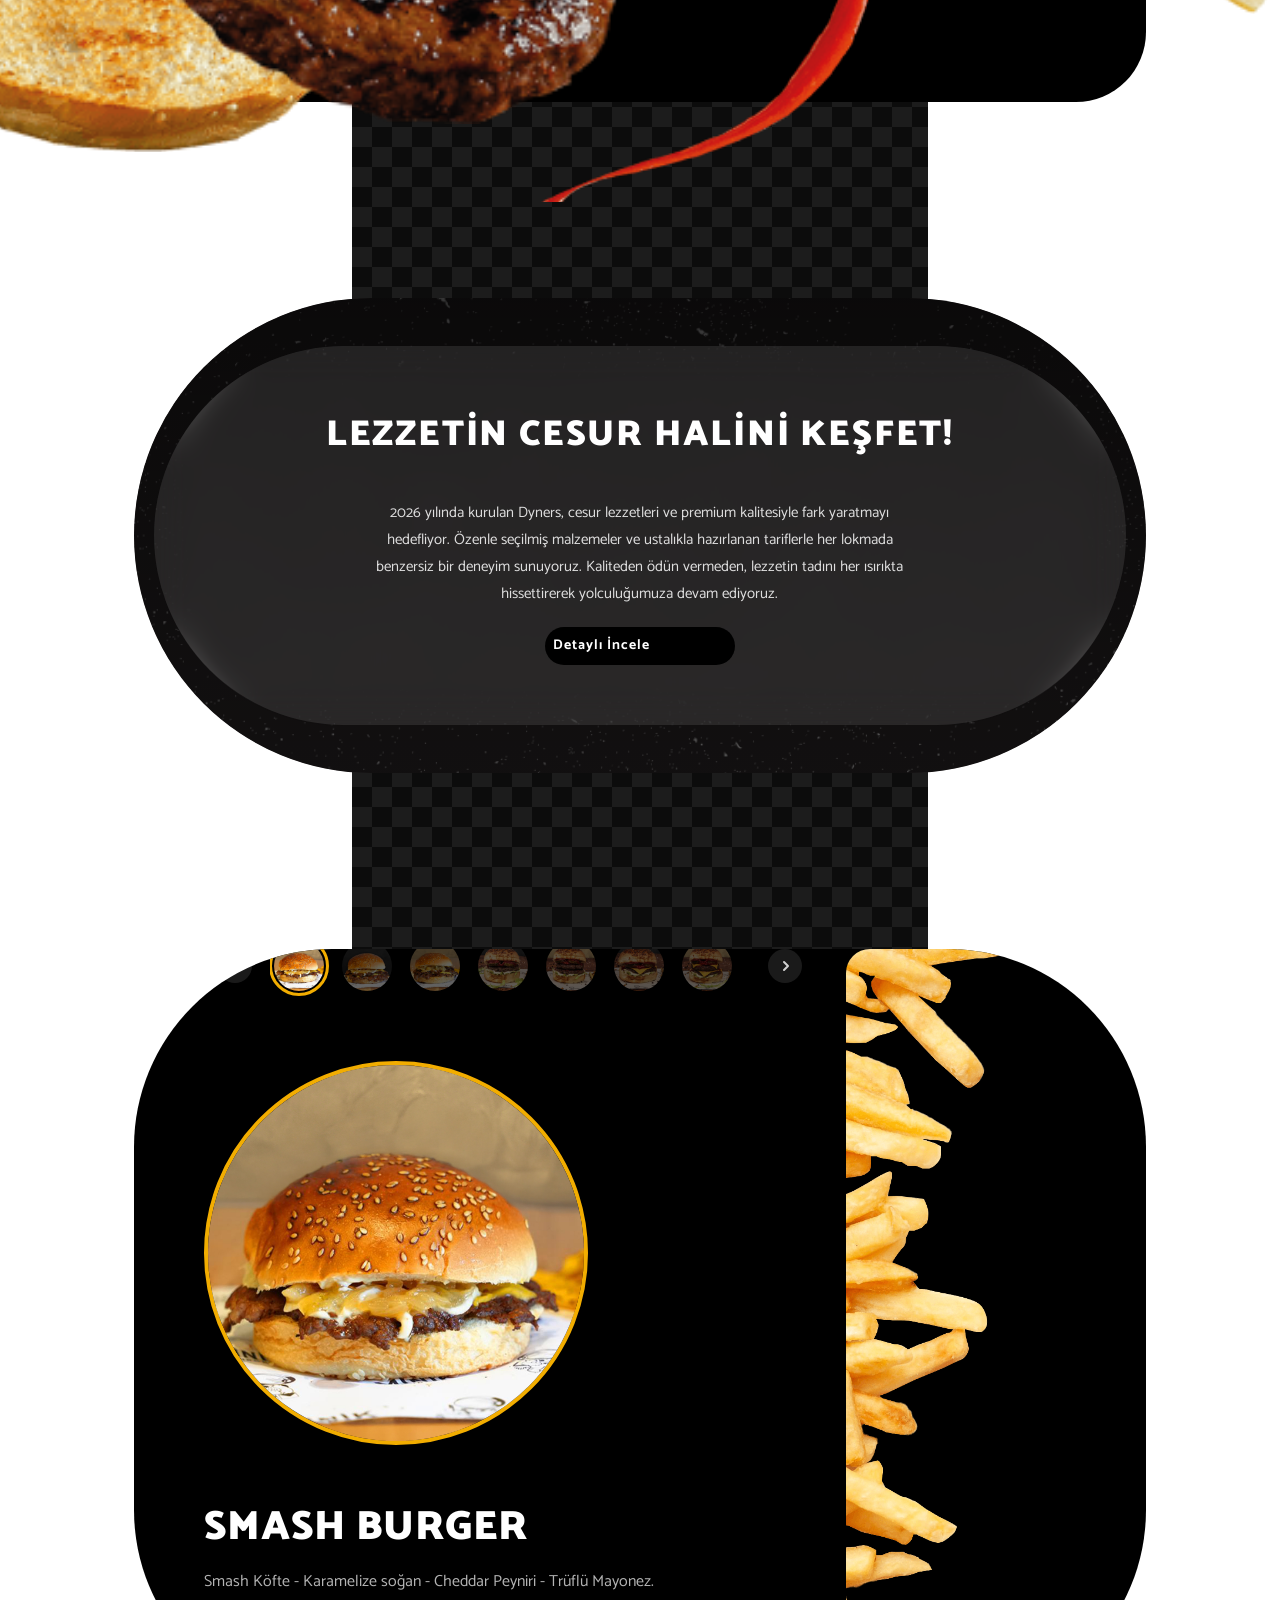
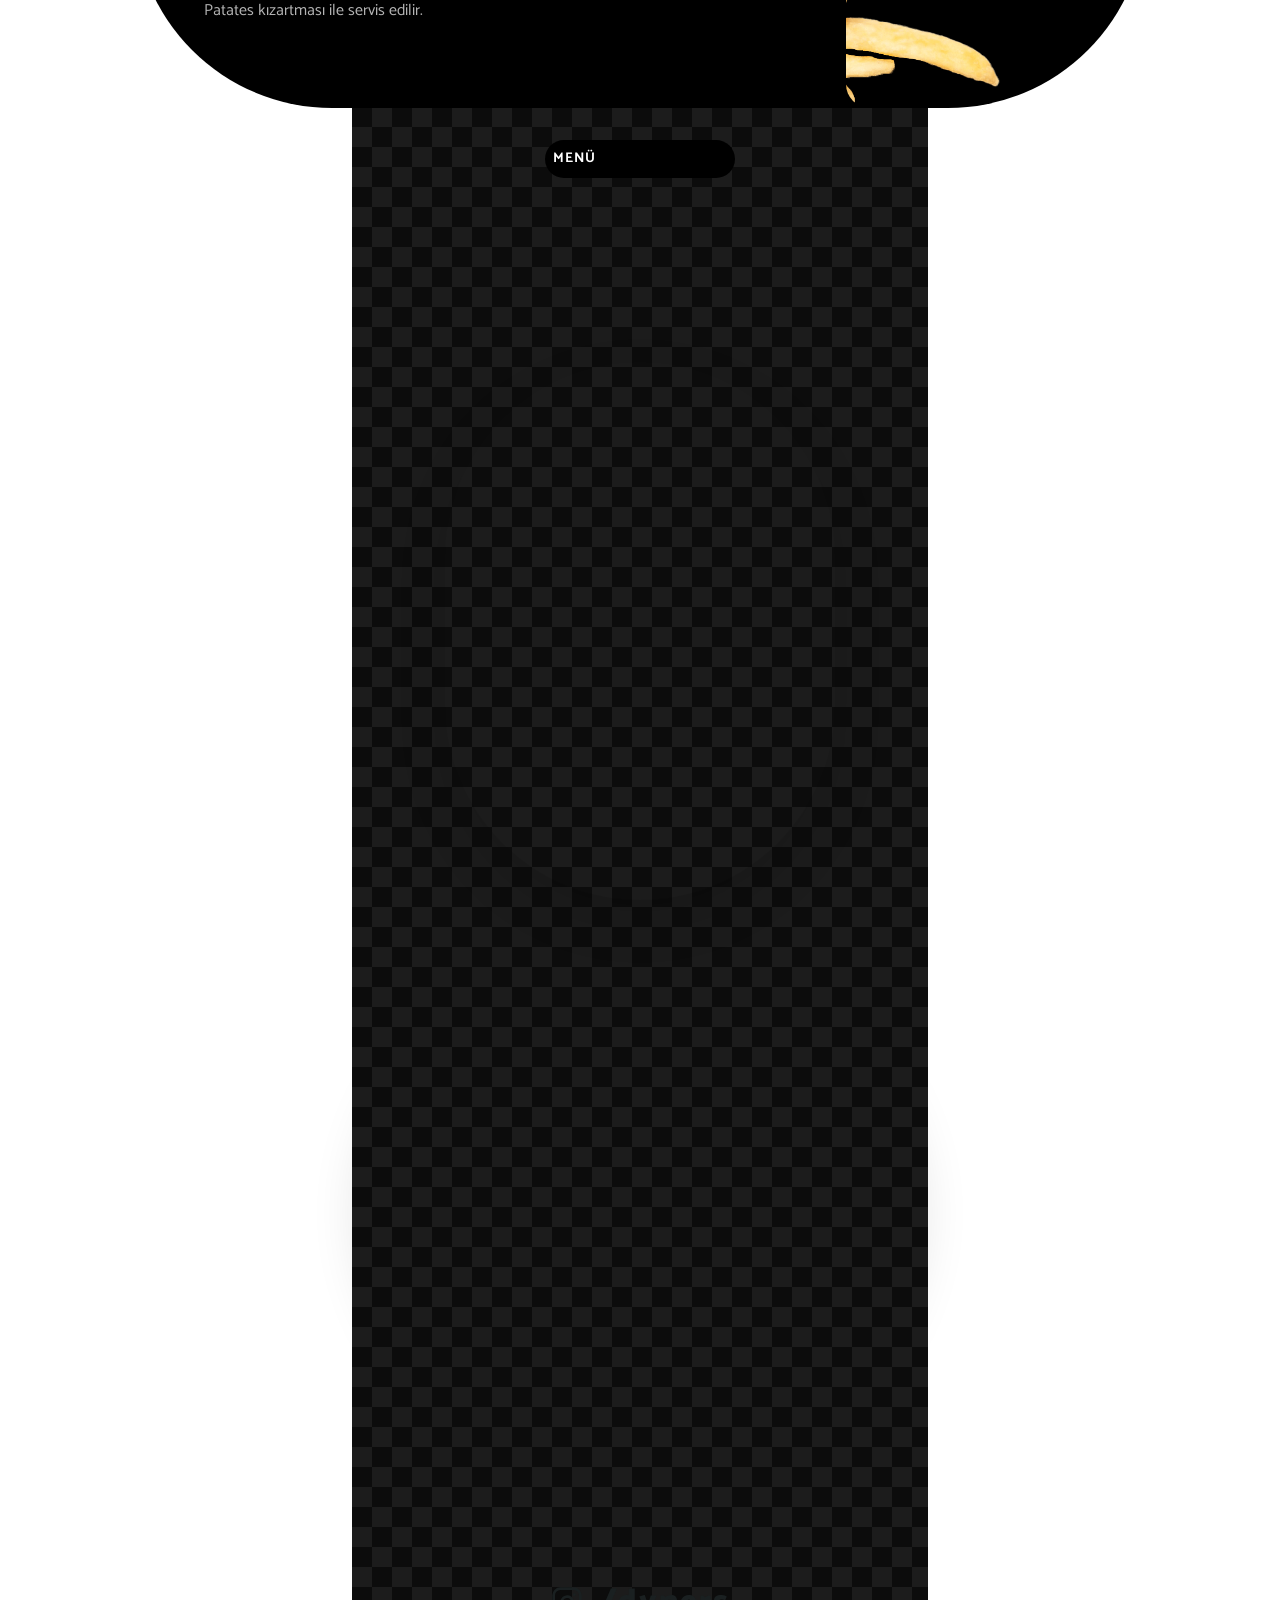
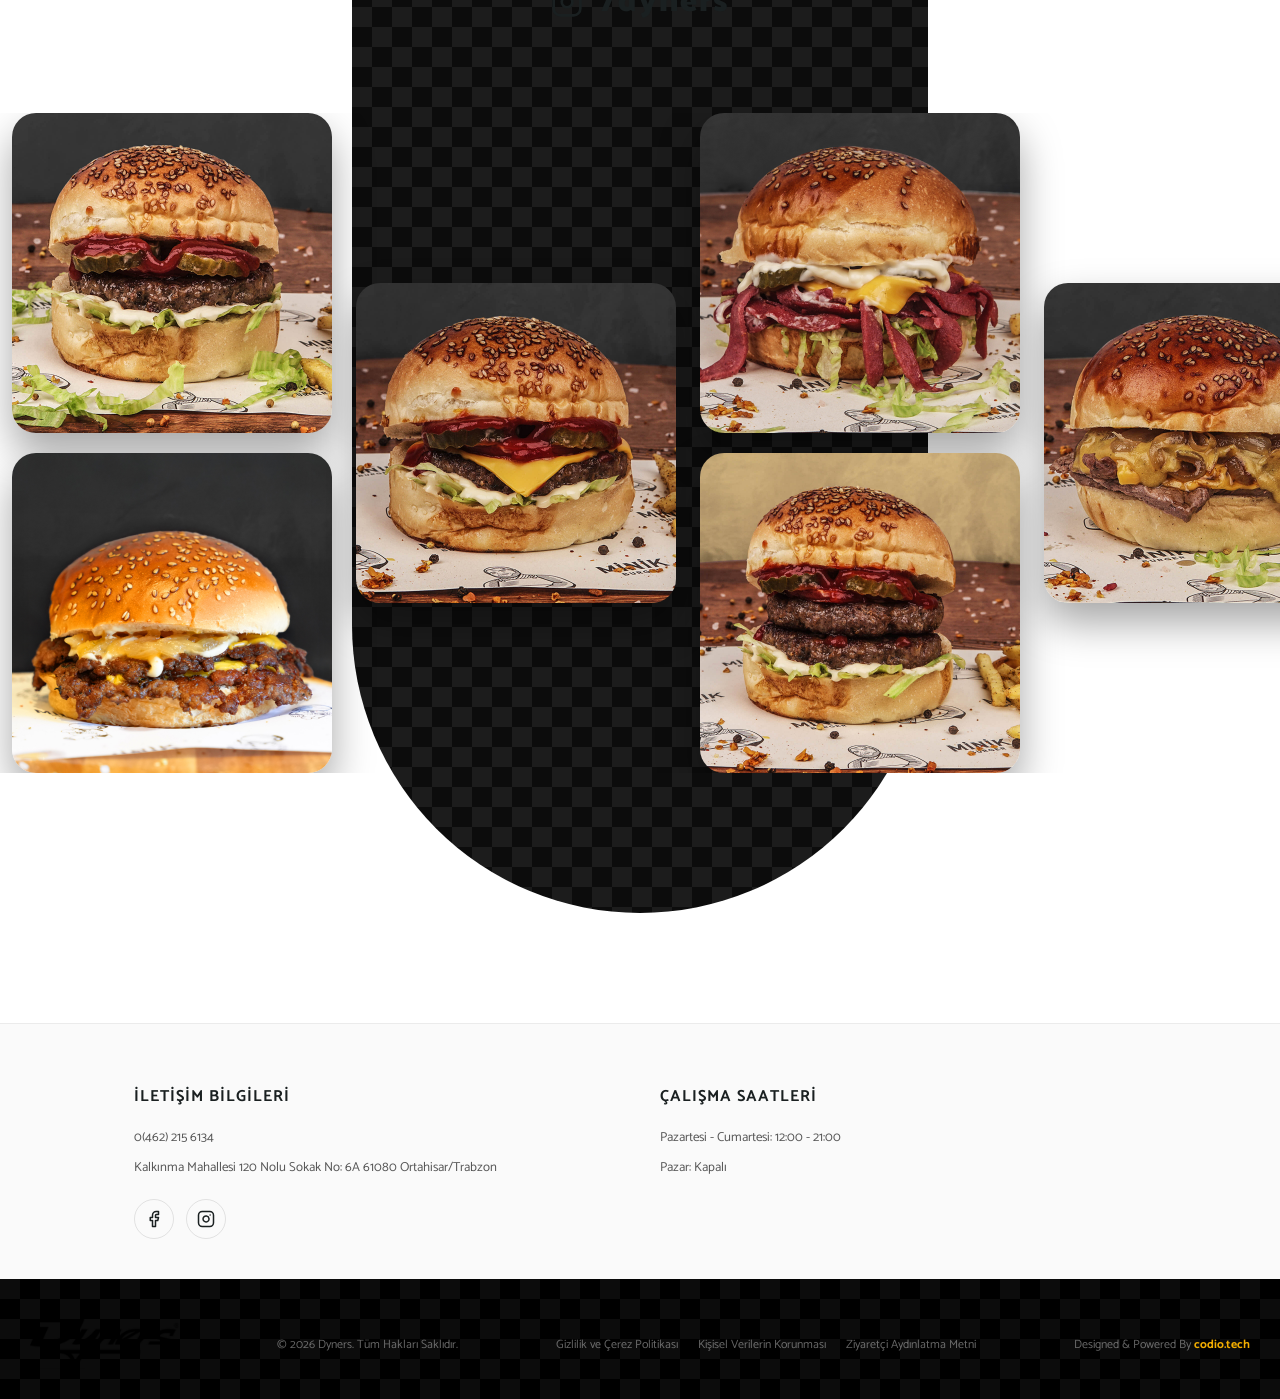
==== commit bec8ff93: "Update logo height across multiple HTML files for consistency. Introduce a new home spine element in" ====
--- a/index.html
+++ b/index.html
@@ -35,7 +35,7 @@
             <!-- Logo -->
             <div class="logo-col">
               <a href="index.html">
-                <img alt="logo" width="100" height="34" src="https://cdn.datanuvis.com/6a482a963c88bc7d5488a1a4/media/non-album/5174aa31-d113-4d49-8e73-f3c4fc763868.svg" style="color: transparent;" />
+                <img alt="logo" width="100" height="35" src="https://cdn.datanuvis.com/6a482a963c88bc7d5488a1a4/media/non-album/5174aa31-d113-4d49-8e73-f3c4fc763868.svg" style="color: transparent;" />
               </a>
             </div>
 
@@ -68,7 +68,7 @@
       <div class="menu-container">
         <div class="mobile-content">
           <div class="logo-group">
-            <img alt="logo" width="100" height="34" src="https://cdn.datanuvis.com/6a482a963c88bc7d5488a1a4/media/non-album/5174aa31-d113-4d49-8e73-f3c4fc763868.svg" style="color: transparent;" />
+            <img alt="logo" width="100" height="35" src="https://cdn.datanuvis.com/6a482a963c88bc7d5488a1a4/media/non-album/5174aa31-d113-4d49-8e73-f3c4fc763868.svg" style="color: transparent;" />
           </div>
           <div class="nav-group">
             <ul class="list-style-none">
@@ -325,13 +325,19 @@
         </div>
       </div>
 
+      <!-- Continuous checkerboard "spine" running behind parallax, about,
+           products and contact sections, matching the real site's
+           unbroken background band (rather than separate floating
+           boxes). See .home-spine in style.css. -->
+      <div class="home-spine">
+
       <!-- ==========================================
            PARALLAX — Burger Assembly
            ========================================== -->
       <section id="parallax-section">
         <div class="container-xxl custom-padding">
           <div class="row">
-            <div class="col-12 col-lg-10 offset-lg-1 col-xl-8 offset-xl-2">
+            <div class="col-12 col-lg-10 offset-lg-1 col-xl-10 offset-xl-1">
               <div class="content">
                 <div class="w-content">
                   <div class="burger-title first d-none d-md-block">CHEESE</div>
@@ -556,17 +562,19 @@
             <div class="col-12">
               <div class="home-title" data-translate="contact_title">BİZE ULAŞIN</div>
 
-              <div class="map-container">
-                <iframe
-                  src="https://www.google.com/maps?q=40.9960488,39.7619633&z=14&output=embed"
-                  width="100%" height="100%" style="border:0;"
-                  allowfullscreen="" loading="lazy"
-                  referrerpolicy="no-referrer-when-downgrade"
-                  title="Dyners Konum"></iframe>
+              <div class="map-container-outer">
+                <div class="map-container">
+                  <iframe
+                    src="https://www.google.com/maps?q=40.9960488,39.7619633&z=14&output=embed"
+                    width="100%" height="100%" style="border:0;"
+                    allowfullscreen="" loading="lazy"
+                    referrerpolicy="no-referrer-when-downgrade"
+                    title="Dyners Konum"></iframe>
+                </div>
               </div>
 
               <div class="row">
-                <div class="col-12 col-xl-10 offset-xl-1">
+                <div class="col-12 col-xl-8 offset-xl-2">
                   <div class="contact-group">
                     <ul class="contact-elements list-style-none">
 
@@ -698,6 +706,9 @@
           </div>
         </div>
       </section>
+
+      </div>
+      <!-- /.home-spine -->
 
     </main>
 
--- a/style.css
+++ b/style.css
@@ -214,16 +214,9 @@
 
 #header .container-xxl {
   height: 100%;
-  /* Reference screenshots show the header's left nav (ANASAYFA) and
-     right pill (Türkçe) sitting close to the screen edges — noticeably
-     wider than the rest of the site's 1400px-capped container. A first
-     attempt at 1600px was confirmed still too narrow (nav sits too far
-     in). Rather than guess another intermediate pixel value, drop the
-     cap entirely for the header specifically: it now scales with the
-     full viewport (via the existing offset-lg-1/col-lg-10 percentage
-     split + custom-padding), matching a "wide header, contained body"
-     pattern instead of a fixed max-width. */
-  max-width: none;
+  /* Reverted: removing the cap entirely overshot in the other
+     direction. Back to the 1600px header-specific container width. */
+  max-width: 1600px;
 }
 #header .row {
   height: 100%;
@@ -280,8 +273,8 @@
 }
 
 .logo-col img {
-  height: 38px;
-  width: auto;
+  width: 100px;
+  height: 35px;
 }
 
 /* Right column */
@@ -566,6 +559,14 @@
   align-items: center;
   justify-content: center;
   flex-direction: column;
+  /* .home-spine now bleeds up far enough to reach behind the hero
+     photo (see .home-spine::before's top offset). Both it (z-index:0)
+     and .tickers (z-index:1) come later in the DOM than this element,
+     and would otherwise paint over it despite visually needing to sit
+     behind it — position+z-index here keeps the burger photo on top
+     regardless of DOM order. */
+  position: relative;
+  z-index: 2;
 }
 
 /* Big outline text title (DYNERS / TAKE YOUR BITE) */
@@ -751,24 +752,45 @@
 }
 
 /* ==========================================
-   PARALLAX SECTION — Black rounded container
-   ========================================== */
-#parallax-section {
-  overflow: hidden;
-  position: relative;
-}
-
-/* Taller checkerboard box peeking out above/below the solid black
-   content box (same decorative pattern used on the Instagram strip). */
-#parallax-section::before {
+   HOME SPINE — continuous checkerboard band running behind the
+   parallax, about, products and contact sections (matches the real
+   site's unbroken background band instead of separate floating boxes).
+   .home-spine wraps those 4 sections as normal DOM children, so its
+   own height is simply the sum of theirs — no fragile fixed/absolute
+   height guessing needed. Its own max-width matches .container-xxl
+   exactly so nesting each section's own container-xxl/col-xl-10 grid
+   inside it doesn't double-narrow them. The checkerboard itself is a
+   ::before sized to the same col-xl-10 percentage (83.33%) so it lines
+   up with the parallax/about/products boxes above it, and peeks out
+   visibly to the sides of the narrower map/contact-icons row below
+   (see .map-container-outer / .contact-group, both narrowed to 66.67%
+   so the band shows around them). */
+.home-spine {
+  /* z-index:0 (not just position:relative) is what actually matters
+     here: it makes .home-spine establish its OWN local stacking
+     context, so the checkerboard ::before below is guaranteed to stack
+     only against .home-spine's own children — it can't accidentally
+     escape upward and end up painted behind the page's plain white
+     background (a real risk with negative z-index on an element whose
+     ancestors are all position:relative with z-index:auto, since none
+     of those establish a stacking context either, and a negative
+     z-index child then looks for the nearest ancestor that does). */
+  position: relative;
+  z-index: 0;
+  width: 100%;
+  max-width: 1400px;
+  margin: 0 auto;
+}
+
+.home-spine::before {
   content: "";
   position: absolute;
   left: 50%;
-  top: 0;
+  top: -645px;
   transform: translateX(-50%);
-  width: 66%;
-  height: 100%;
-  border-radius: 90px;
+  width: 45%;
+  height: calc(100% + 685px);
+  border-radius: 999px;
   background-color: #0c0c0c;
   background-image:
     linear-gradient(45deg, #1c1c1c 25%, transparent 0),
@@ -781,7 +803,17 @@
     0 20px,
     20px -20px,
     -20px 0;
-  z-index: 0;
+  /* No z-index needed: ::before is generated as the first child, so it
+     naturally paints behind the section elements that follow it in
+     .home-spine, as long as neither side sets a competing z-index. */
+}
+
+/* ==========================================
+   PARALLAX SECTION — Black rounded container
+   ========================================== */
+#parallax-section {
+  overflow: hidden;
+  position: relative;
 }
 
 #parallax-section .container-xxl {
@@ -1380,6 +1412,13 @@
   margin-bottom: 32px;
 }
 
+/* Narrower than the .home-spine band behind it (66.67% vs the spine's
+   83.33%) so the dark checkerboard visibly peeks out on both sides. */
+.map-container-outer {
+  width: 32%;
+  margin: 0 auto;
+}
+
 /* Embedded Google Map, styled as the same stadium/pill shape used
    elsewhere on the site (border-radius larger than half the box's
    short side gets clamped to a perfect capsule automatically). */
@@ -1400,11 +1439,19 @@
   display: block;
 }
 
+/* Light pill so the dark text/icons stay legible sitting on top of the
+   dark .home-spine band peeking around it. */
 .contact-group {
   display: flex;
   flex-wrap: wrap;
   justify-content: center;
   gap: 0;
+  max-width: 560px;
+  margin: 0 auto;
+  background: #fff;
+  border-radius: 250px;
+  padding: 48px 40px;
+  box-shadow: 0 20px 50px rgba(0, 0, 0, 0.12);
 }
 
 .contact-elements {
@@ -1499,26 +1546,11 @@
   padding: 40px 0;
 }
 
+/* Removed: this section's own checkered background is superseded by
+   .home-spine, which now wraps #home-insta-section too and runs its
+   own checkerboard behind it instead. */
 .insta-collage-bg {
-  position: absolute;
-  left: 0;
-  top: 0;
-  width: 100%;
-  height: 100%;
-  border-radius: 90px;
-  background-color: #0c0c0c;
-  background-image:
-    linear-gradient(45deg, #1c1c1c 25%, transparent 0),
-    linear-gradient(-45deg, #1c1c1c 25%, transparent 0),
-    linear-gradient(45deg, transparent 75%, #1c1c1c 0),
-    linear-gradient(-45deg, transparent 75%, #1c1c1c 0);
-  background-size: 40px 40px;
-  background-position:
-    0 0,
-    0 20px,
-    20px -20px,
-    -20px 0;
-  z-index: 0;
+  display: none;
 }
 
 /* Single continuous strip: multi-group (2 stacked photos) alternates
@@ -2098,6 +2130,17 @@
    RESPONSIVE
    ========================================== */
 @media (max-width: 991px) {
+  .home-spine::before {
+    width: 92%;
+    border-radius: 60px;
+  }
+  .map-container-outer {
+    width: 100%;
+  }
+  .contact-group {
+    border-radius: 60px;
+    padding: 32px 20px;
+  }
   #first-section .content .video-group {
     width: 85%;
   }
@@ -2172,9 +2215,6 @@
   .inner-content {
     padding: 24px;
   }
-  .insta-collage-bg {
-    border-radius: 50px;
-  }
   .image-container {
     width: 190px;
     height: 190px;
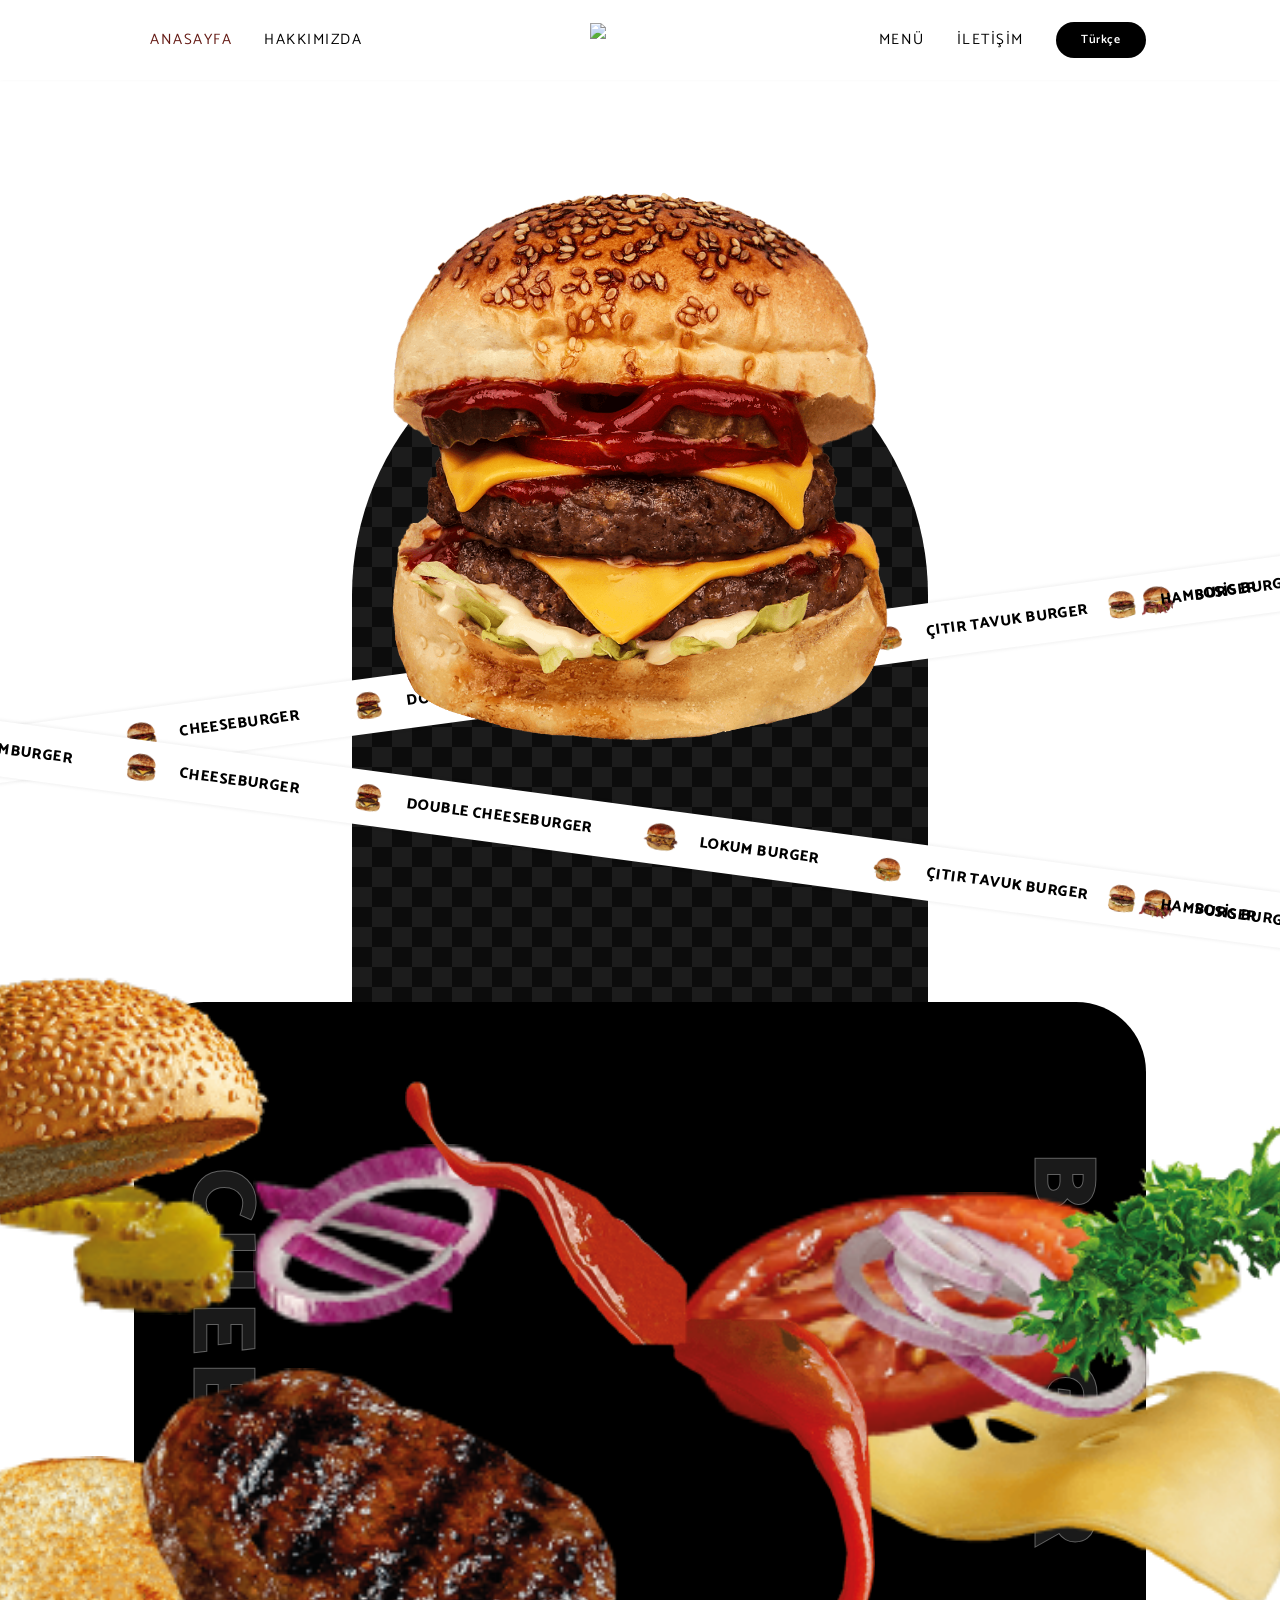
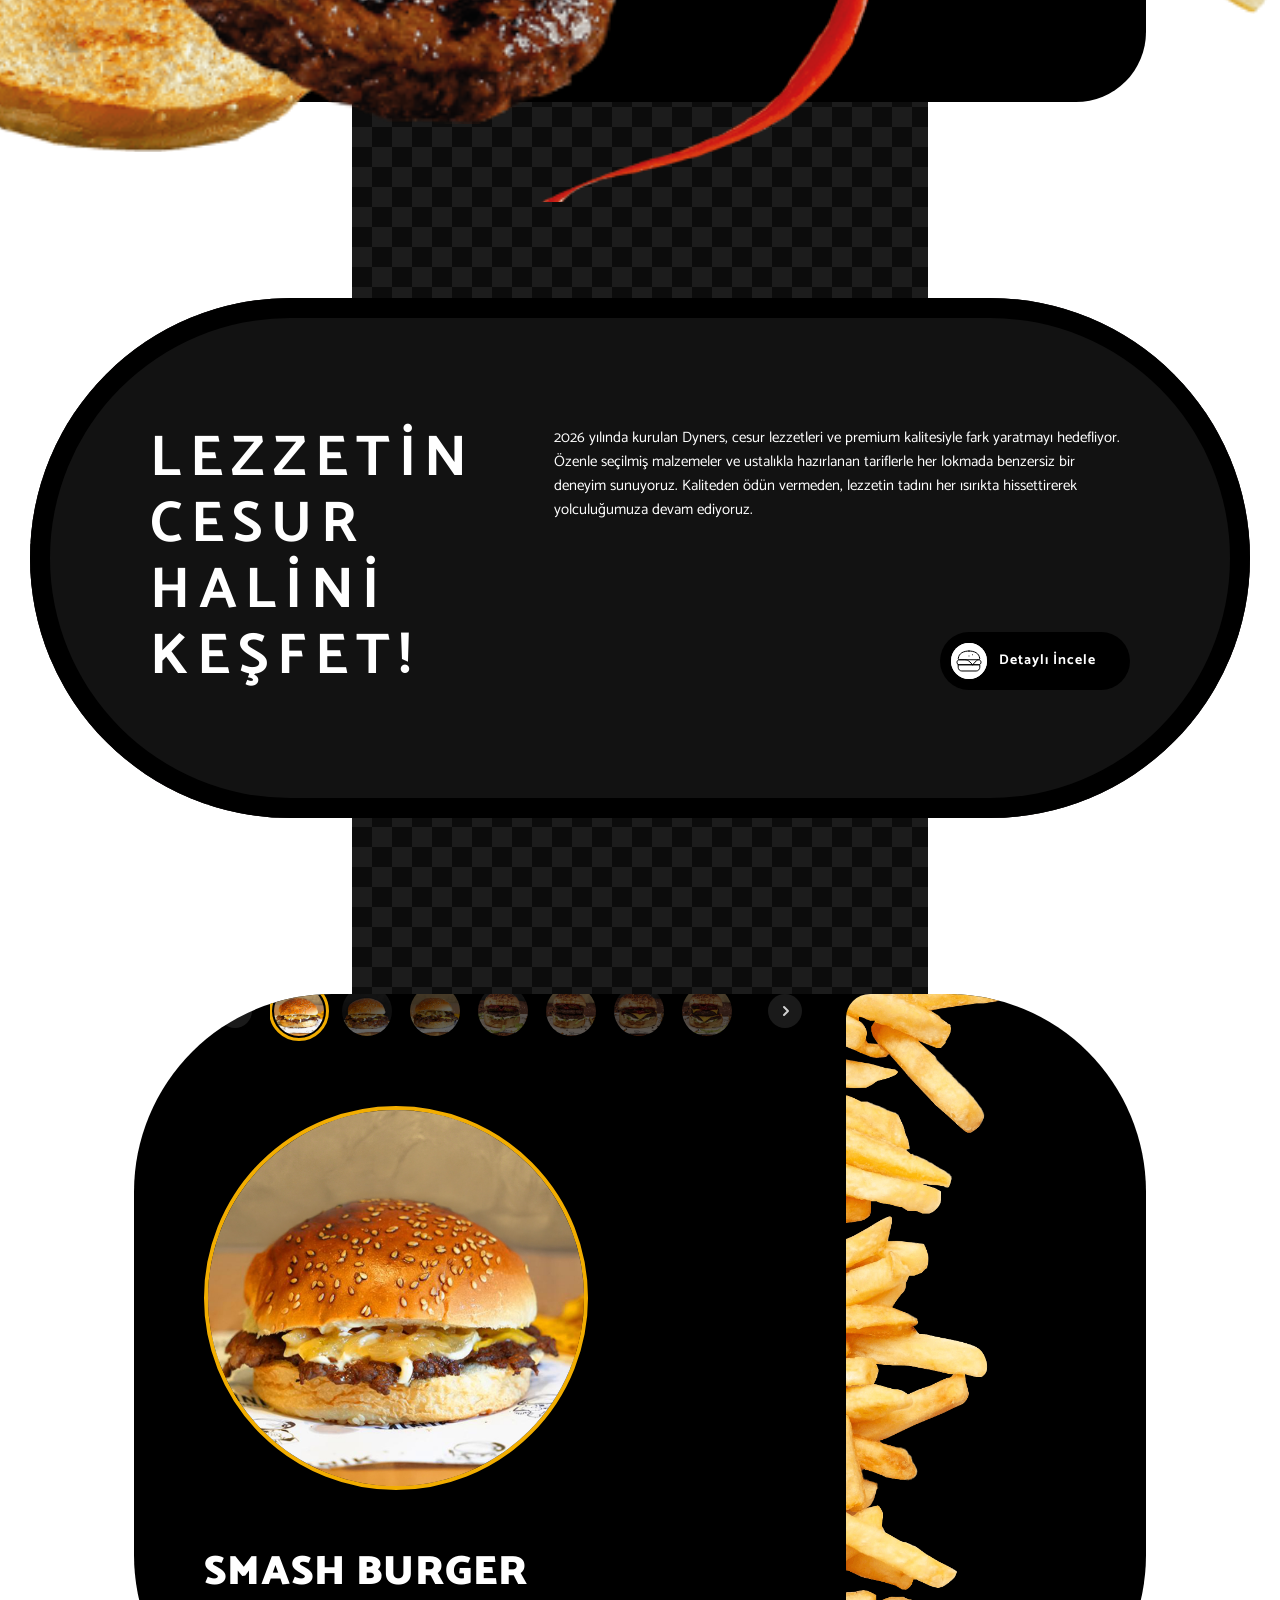
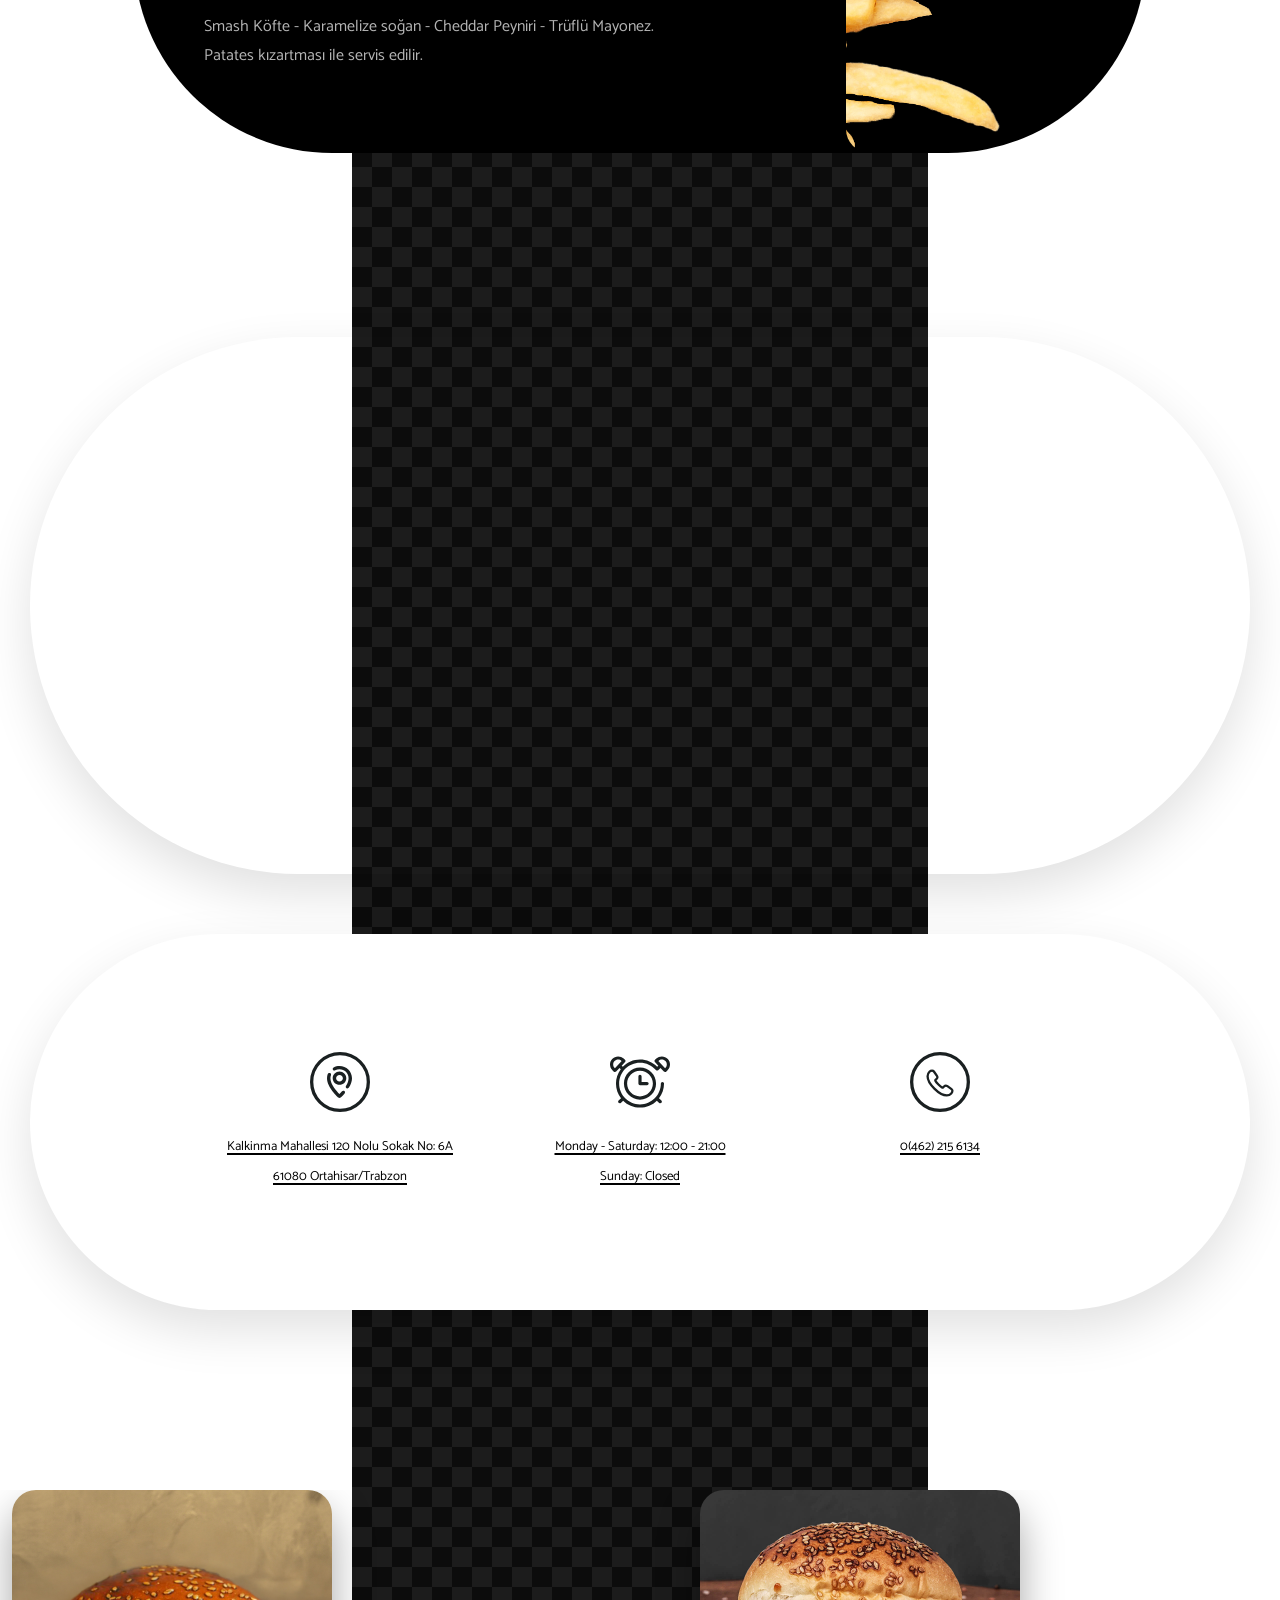
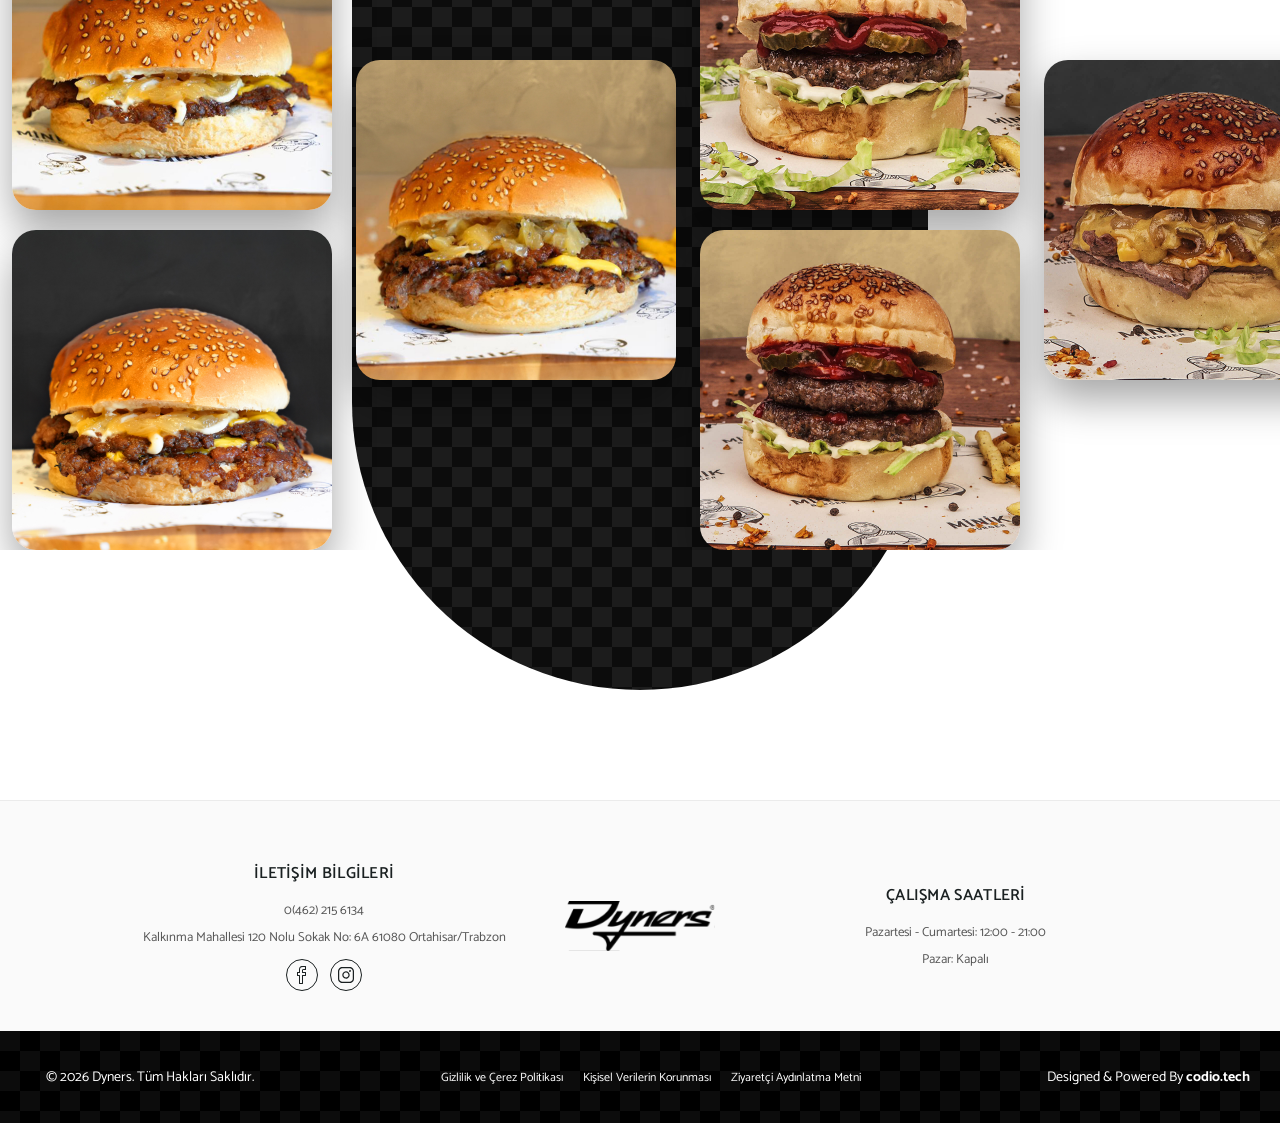
==== commit ad435f13: "Refactor index.html for improved structure and accessibility. Update CSS styles for logo and button " ====
--- a/index.html
+++ b/index.html
@@ -1,52 +1,132 @@
-<!DOCTYPE html>
+<!doctype html>
 <html lang="tr">
-<head>
-  <meta charset="UTF-8">
-  <meta name="viewport" content="width=device-width, initial-scale=1.0, maximum-scale=1.0, user-scalable=no">
-  <title>Dyners | Take Your Bite Boldly</title>
-  <meta name="description" content="Dyners — Cesur lezzetler, premium hamburgerler. Trabzon'un en iyi burger deneyimi.">
-  <link rel="shortcut icon" href="icons/dyners.svg" type="image/svg+xml">
-  <link rel="stylesheet" href="style.css">
-</head>
-<body>
+  <head>
+    <meta charset="UTF-8" />
+    <meta
+      name="viewport"
+      content="width=device-width, initial-scale=1.0, maximum-scale=1.0, user-scalable=no"
+    />
+    <title>Dyners | Take Your Bite Boldly</title>
+    <meta
+      name="description"
+      content="Dyners — Cesur lezzetler, premium hamburgerler. Trabzon'un en iyi burger deneyimi."
+    />
+    <link rel="shortcut icon" href="icons/dyners.svg" type="image/svg+xml" />
+    <link rel="stylesheet" href="style.css" />
+  </head>
+  <body>
+    <!-- HEADER -->
+    <header id="header">
+      <div class="container-xxl custom-padding">
+        <div class="row">
+          <div class="col-12 offset-0 col-lg-10 offset-lg-1">
+            <div class="content">
+              <!-- Left Nav (Desktop) -->
+              <div class="menu-col d-none d-lg-block">
+                <ul class="list-style-none">
+                  <li class="menu-list">
+                    <a
+                      href="index.html"
+                      class="active"
+                      data-translate="nav_home"
+                      >ANASAYFA</a
+                    >
+                  </li>
+                  <li class="menu-list">
+                    <a href="hakkimizda.html" data-translate="nav_about"
+                      >HAKKIMIZDA</a
+                    >
+                  </li>
+                </ul>
+              </div>
 
-  <!-- HEADER -->
-  <header id="header">
-    <div class="container-xxl custom-padding">
-      <div class="row">
-        <div class="col-12 offset-0 col-lg-10 offset-lg-1">
-          <div class="content">
+              <!-- Mobile Burger Button -->
+              <div class="mobile-btn d-block d-lg-none">
+                <div class="button-group">
+                  <span></span><span></span><span></span>
+                </div>
+              </div>
 
-            <!-- Left Nav (Desktop) -->
-            <div class="menu-col d-none d-lg-block">
+              <!-- Logo -->
+              <div class="logo-col">
+                <a href="index.html">
+                  <img
+                    alt="logo"
+                    width="100"
+                    height="35"
+                    src="https://cdn.datanuvis.com/6a482a963c88bc7d5488a1a4/media/non-album/5174aa31-d113-4d49-8e73-f3c4fc763868.svg"
+                    style="color: transparent"
+                  />
+                </a>
+              </div>
+
+              <!-- Right Nav + Lang (Desktop) -->
+              <div class="right-col d-none d-lg-flex">
+                <div class="menu-col d-none d-lg-block">
+                  <ul class="list-style-none">
+                    <li class="menu-list">
+                      <a href="menuler.html" data-translate="nav_menu">MENÜ</a>
+                    </li>
+                    <li class="menu-list">
+                      <a
+                        href="#home-contact-section"
+                        data-translate="nav_contact"
+                        >İLETİŞİM</a
+                      >
+                    </li>
+                  </ul>
+                </div>
+                <div class="lang-switcher">
+                  <div class="current-lang"><div class="lang">Türkçe</div></div>
+                  <ul class="list-style-none other-langs">
+                    <li value="tr">Türkçe</li>
+                    <li value="ar">Arabic</li>
+                    <li value="en">English</li>
+                  </ul>
+                </div>
+              </div>
+            </div>
+          </div>
+        </div>
+      </div>
+
+      <!-- Mobile Menu -->
+      <div class="mobile-menu d-block d-lg-none">
+        <div class="mobile-menu-layer"></div>
+        <div class="menu-container">
+          <div class="mobile-content">
+            <div class="logo-group">
+              <img
+                alt="logo"
+                width="100"
+                height="35"
+                src="https://cdn.datanuvis.com/6a482a963c88bc7d5488a1a4/media/non-album/5174aa31-d113-4d49-8e73-f3c4fc763868.svg"
+                style="color: transparent"
+              />
+            </div>
+            <div class="nav-group">
               <ul class="list-style-none">
-                <li class="menu-list"><a href="index.html" class="active" data-translate="nav_home">ANASAYFA</a></li>
-                <li class="menu-list"><a href="hakkimizda.html" data-translate="nav_about">HAKKIMIZDA</a></li>
+                <li class="menu-list">
+                  <a href="index.html" class="active" data-translate="nav_home"
+                    >ANASAYFA</a
+                  >
+                </li>
+                <li class="menu-list">
+                  <a href="hakkimizda.html" data-translate="nav_about"
+                    >HAKKIMIZDA</a
+                  >
+                </li>
+                <li class="menu-list">
+                  <a href="menuler.html" data-translate="nav_menu">MENÜ</a>
+                </li>
+                <li class="menu-list">
+                  <a href="#home-contact-section" data-translate="nav_contact"
+                    >İLETİŞİM</a
+                  >
+                </li>
               </ul>
             </div>
-
-            <!-- Mobile Burger Button -->
-            <div class="mobile-btn d-block d-lg-none">
-              <div class="button-group">
-                <span></span><span></span><span></span>
-              </div>
-            </div>
-
-            <!-- Logo -->
-            <div class="logo-col">
-              <a href="index.html">
-                <img alt="logo" width="100" height="35" src="https://cdn.datanuvis.com/6a482a963c88bc7d5488a1a4/media/non-album/5174aa31-d113-4d49-8e73-f3c4fc763868.svg" style="color: transparent;" />
-              </a>
-            </div>
-
-            <!-- Right Nav + Lang (Desktop) -->
-            <div class="right-col d-none d-lg-flex">
-              <div class="menu-col d-none d-lg-block">
-                <ul class="list-style-none">
-                  <li class="menu-list"><a href="menuler.html" data-translate="nav_menu">MENÜ</a></li>
-                  <li class="menu-list"><a href="#home-contact-section" data-translate="nav_contact">İLETİŞİM</a></li>
-                </ul>
-              </div>
+            <div class="bottom-group">
               <div class="lang-switcher">
                 <div class="current-lang"><div class="lang">Türkçe</div></div>
                 <ul class="list-style-none other-langs">
@@ -56,77 +136,51 @@
                 </ul>
               </div>
             </div>
-
+          </div>
+          <div class="close-btn">
+            <img
+              alt="close-btn"
+              width="24"
+              height="24"
+              src="icons/close-btn.svg"
+            />
           </div>
         </div>
       </div>
-    </div>
+    </header>
 
-    <!-- Mobile Menu -->
-    <div class="mobile-menu d-block d-lg-none">
-      <div class="mobile-menu-layer"></div>
-      <div class="menu-container">
-        <div class="mobile-content">
-          <div class="logo-group">
-            <img alt="logo" width="100" height="35" src="https://cdn.datanuvis.com/6a482a963c88bc7d5488a1a4/media/non-album/5174aa31-d113-4d49-8e73-f3c4fc763868.svg" style="color: transparent;" />
-          </div>
-          <div class="nav-group">
-            <ul class="list-style-none">
-              <li class="menu-list"><a href="index.html" class="active" data-translate="nav_home">ANASAYFA</a></li>
-              <li class="menu-list"><a href="hakkimizda.html" data-translate="nav_about">HAKKIMIZDA</a></li>
-              <li class="menu-list"><a href="menuler.html" data-translate="nav_menu">MENÜ</a></li>
-              <li class="menu-list"><a href="#home-contact-section" data-translate="nav_contact">İLETİŞİM</a></li>
-            </ul>
-          </div>
-          <div class="bottom-group">
-            <div class="lang-switcher">
-              <div class="current-lang"><div class="lang">Türkçe</div></div>
-              <ul class="list-style-none other-langs">
-                <li value="tr">Türkçe</li>
-                <li value="ar">Arabic</li>
-                <li value="en">English</li>
-              </ul>
+    <div id="main-layout">
+      <main id="main-page">
+        <!-- Background decorative icons -->
+        <div class="background-icons"></div>
+
+        <!-- ==========================================
+           HERO — Video Caller
+           ========================================== -->
+        <section id="first-section">
+          <div class="container-xxl custom-padding">
+            <div class="row">
+              <div class="col-12">
+                <div class="content">
+                  <div class="video-group">
+                    <div
+                      id="home-video-caller"
+                      class="video-caller"
+                      style="
+                        background-image: url(&quot;images/transparent/double-cheeseburger-3.png&quot;);
+                      "
+                    ></div>
+                  </div>
+                </div>
+              </div>
             </div>
           </div>
-        </div>
-        <div class="close-btn">
-          <img alt="close-btn" width="24" height="24" src="icons/close-btn.svg" />
-        </div>
-      </div>
-    </div>
-  </header>
+        </section>
 
-  <div id="main-layout">
-    <main id="main-page">
-
-      <!-- Background decorative icons -->
-      <div class="background-icons"></div>
-
-      <!-- ==========================================
-           HERO — Video Caller
-           ========================================== -->
-      <section id="first-section">
-        <div class="container-xxl custom-padding">
-          <div class="row">
-            <div class="col-12">
-              <div class="content">
-                <div class="video-group">
-                  <div
-                    id="home-video-caller"
-                    class="video-caller"
-                    style="background-image: url('images/transparent/double-cheeseburger-3.png');"
-                  ></div>
-                </div>
-              </div>
-            </div>
-          </div>
-        </div>
-      </section>
-
-      <!-- ==========================================
+        <!-- ==========================================
            TICKER STRIP
            ========================================== -->
-      <!-- Each track repeats the 7-item set 10x (not just 2x or 6x). This
+        <!-- Each track repeats the 7-item set 10x (not just 2x or 6x). This
            matters for the seamless-loop math: with a translateX(-100%/N)
            track, the container's visible width must never exceed
            (N-1) single-set-widths, or the trailing edge briefly shows
@@ -134,642 +188,2593 @@
            showed a gap on the right edge of ultra-wide screens; 10
            copies plus a wider 160% container bleed gives a much larger
            safety margin. -->
-      <div class="tickers">
-        <div class="ticker-container first" style="transform: rotate(-7.63deg)">
-          <div class="scroll-ticker">
-            <div class="ticker-group">
-              <div class="burger-group"><img alt="" class="burger-img" src="images/transparent/hamburger.png" /><div class="ticker-text">HAMBURGER</div></div>
-              <div class="burger-group"><img alt="" class="burger-img" src="images/transparent/double-hamburger.png" /><div class="ticker-text">DOUBLE HAMBURGER</div></div>
-              <div class="burger-group"><img alt="" class="burger-img" src="images/transparent/cheese-burger.png" /><div class="ticker-text">CHEESEBURGER</div></div>
-              <div class="burger-group"><img alt="" class="burger-img" src="images/transparent/double-cheeseburger.png" /><div class="ticker-text">DOUBLE CHEESEBURGER</div></div>
-              <div class="burger-group"><img alt="" class="burger-img" src="images/transparent/lokum.png" /><div class="ticker-text">LOKUM BURGER</div></div>
-              <div class="burger-group"><img alt="" class="burger-img" src="images/transparent/chicken.png" /><div class="ticker-text">ÇITIR TAVUK BURGER</div></div>
-              <div class="burger-group"><img alt="" class="burger-img" src="images/transparent/sosis.png" /><div class="ticker-text">SOSİS BURGER</div></div>
+        <div class="tickers">
+          <div
+            class="ticker-container first"
+            style="transform: rotate(-7.63deg)"
+          >
+            <div class="scroll-ticker">
+              <div class="ticker-group">
+                <div class="burger-group">
+                  <img
+                    alt=""
+                    class="burger-img"
+                    src="images/transparent/hamburger.png"
+                  />
+                  <div class="ticker-text">HAMBURGER</div>
+                </div>
+                <div class="burger-group">
+                  <img
+                    alt=""
+                    class="burger-img"
+                    src="images/transparent/double-hamburger.png"
+                  />
+                  <div class="ticker-text">DOUBLE HAMBURGER</div>
+                </div>
+                <div class="burger-group">
+                  <img
+                    alt=""
+                    class="burger-img"
+                    src="images/transparent/cheese-burger.png"
+                  />
+                  <div class="ticker-text">CHEESEBURGER</div>
+                </div>
+                <div class="burger-group">
+                  <img
+                    alt=""
+                    class="burger-img"
+                    src="images/transparent/double-cheeseburger.png"
+                  />
+                  <div class="ticker-text">DOUBLE CHEESEBURGER</div>
+                </div>
+                <div class="burger-group">
+                  <img
+                    alt=""
+                    class="burger-img"
+                    src="images/transparent/lokum.png"
+                  />
+                  <div class="ticker-text">LOKUM BURGER</div>
+                </div>
+                <div class="burger-group">
+                  <img
+                    alt=""
+                    class="burger-img"
+                    src="images/transparent/chicken.png"
+                  />
+                  <div class="ticker-text">ÇITIR TAVUK BURGER</div>
+                </div>
+                <div class="burger-group">
+                  <img
+                    alt=""
+                    class="burger-img"
+                    src="images/transparent/sosis.png"
+                  />
+                  <div class="ticker-text">SOSİS BURGER</div>
+                </div>
+              </div>
+              <div class="ticker-group">
+                <div class="burger-group">
+                  <img
+                    alt=""
+                    class="burger-img"
+                    src="images/transparent/hamburger.png"
+                  />
+                  <div class="ticker-text">HAMBURGER</div>
+                </div>
+                <div class="burger-group">
+                  <img
+                    alt=""
+                    class="burger-img"
+                    src="images/transparent/double-hamburger.png"
+                  />
+                  <div class="ticker-text">DOUBLE HAMBURGER</div>
+                </div>
+                <div class="burger-group">
+                  <img
+                    alt=""
+                    class="burger-img"
+                    src="images/transparent/cheese-burger.png"
+                  />
+                  <div class="ticker-text">CHEESEBURGER</div>
+                </div>
+                <div class="burger-group">
+                  <img
+                    alt=""
+                    class="burger-img"
+                    src="images/transparent/double-cheeseburger.png"
+                  />
+                  <div class="ticker-text">DOUBLE CHEESEBURGER</div>
+                </div>
+                <div class="burger-group">
+                  <img
+                    alt=""
+                    class="burger-img"
+                    src="images/transparent/lokum.png"
+                  />
+                  <div class="ticker-text">LOKUM BURGER</div>
+                </div>
+                <div class="burger-group">
+                  <img
+                    alt=""
+                    class="burger-img"
+                    src="images/transparent/chicken.png"
+                  />
+                  <div class="ticker-text">ÇITIR TAVUK BURGER</div>
+                </div>
+                <div class="burger-group">
+                  <img
+                    alt=""
+                    class="burger-img"
+                    src="images/transparent/sosis.png"
+                  />
+                  <div class="ticker-text">SOSİS BURGER</div>
+                </div>
+              </div>
+              <div class="ticker-group">
+                <div class="burger-group">
+                  <img
+                    alt=""
+                    class="burger-img"
+                    src="images/transparent/hamburger.png"
+                  />
+                  <div class="ticker-text">HAMBURGER</div>
+                </div>
+                <div class="burger-group">
+                  <img
+                    alt=""
+                    class="burger-img"
+                    src="images/transparent/double-hamburger.png"
+                  />
+                  <div class="ticker-text">DOUBLE HAMBURGER</div>
+                </div>
+                <div class="burger-group">
+                  <img
+                    alt=""
+                    class="burger-img"
+                    src="images/transparent/cheese-burger.png"
+                  />
+                  <div class="ticker-text">CHEESEBURGER</div>
+                </div>
+                <div class="burger-group">
+                  <img
+                    alt=""
+                    class="burger-img"
+                    src="images/transparent/double-cheeseburger.png"
+                  />
+                  <div class="ticker-text">DOUBLE CHEESEBURGER</div>
+                </div>
+                <div class="burger-group">
+                  <img
+                    alt=""
+                    class="burger-img"
+                    src="images/transparent/lokum.png"
+                  />
+                  <div class="ticker-text">LOKUM BURGER</div>
+                </div>
+                <div class="burger-group">
+                  <img
+                    alt=""
+                    class="burger-img"
+                    src="images/transparent/chicken.png"
+                  />
+                  <div class="ticker-text">ÇITIR TAVUK BURGER</div>
+                </div>
+                <div class="burger-group">
+                  <img
+                    alt=""
+                    class="burger-img"
+                    src="images/transparent/sosis.png"
+                  />
+                  <div class="ticker-text">SOSİS BURGER</div>
+                </div>
+              </div>
+              <div class="ticker-group">
+                <div class="burger-group">
+                  <img
+                    alt=""
+                    class="burger-img"
+                    src="images/transparent/hamburger.png"
+                  />
+                  <div class="ticker-text">HAMBURGER</div>
+                </div>
+                <div class="burger-group">
+                  <img
+                    alt=""
+                    class="burger-img"
+                    src="images/transparent/double-hamburger.png"
+                  />
+                  <div class="ticker-text">DOUBLE HAMBURGER</div>
+                </div>
+                <div class="burger-group">
+                  <img
+                    alt=""
+                    class="burger-img"
+                    src="images/transparent/cheese-burger.png"
+                  />
+                  <div class="ticker-text">CHEESEBURGER</div>
+                </div>
+                <div class="burger-group">
+                  <img
+                    alt=""
+                    class="burger-img"
+                    src="images/transparent/double-cheeseburger.png"
+                  />
+                  <div class="ticker-text">DOUBLE CHEESEBURGER</div>
+                </div>
+                <div class="burger-group">
+                  <img
+                    alt=""
+                    class="burger-img"
+                    src="images/transparent/lokum.png"
+                  />
+                  <div class="ticker-text">LOKUM BURGER</div>
+                </div>
+                <div class="burger-group">
+                  <img
+                    alt=""
+                    class="burger-img"
+                    src="images/transparent/chicken.png"
+                  />
+                  <div class="ticker-text">ÇITIR TAVUK BURGER</div>
+                </div>
+                <div class="burger-group">
+                  <img
+                    alt=""
+                    class="burger-img"
+                    src="images/transparent/sosis.png"
+                  />
+                  <div class="ticker-text">SOSİS BURGER</div>
+                </div>
+              </div>
+              <div class="ticker-group">
+                <div class="burger-group">
+                  <img
+                    alt=""
+                    class="burger-img"
+                    src="images/transparent/hamburger.png"
+                  />
+                  <div class="ticker-text">HAMBURGER</div>
+                </div>
+                <div class="burger-group">
+                  <img
+                    alt=""
+                    class="burger-img"
+                    src="images/transparent/double-hamburger.png"
+                  />
+                  <div class="ticker-text">DOUBLE HAMBURGER</div>
+                </div>
+                <div class="burger-group">
+                  <img
+                    alt=""
+                    class="burger-img"
+                    src="images/transparent/cheese-burger.png"
+                  />
+                  <div class="ticker-text">CHEESEBURGER</div>
+                </div>
+                <div class="burger-group">
+                  <img
+                    alt=""
+                    class="burger-img"
+                    src="images/transparent/double-cheeseburger.png"
+                  />
+                  <div class="ticker-text">DOUBLE CHEESEBURGER</div>
+                </div>
+                <div class="burger-group">
+                  <img
+                    alt=""
+                    class="burger-img"
+                    src="images/transparent/lokum.png"
+                  />
+                  <div class="ticker-text">LOKUM BURGER</div>
+                </div>
+                <div class="burger-group">
+                  <img
+                    alt=""
+                    class="burger-img"
+                    src="images/transparent/chicken.png"
+                  />
+                  <div class="ticker-text">ÇITIR TAVUK BURGER</div>
+                </div>
+                <div class="burger-group">
+                  <img
+                    alt=""
+                    class="burger-img"
+                    src="images/transparent/sosis.png"
+                  />
+                  <div class="ticker-text">SOSİS BURGER</div>
+                </div>
+              </div>
+              <div class="ticker-group">
+                <div class="burger-group">
+                  <img
+                    alt=""
+                    class="burger-img"
+                    src="images/transparent/hamburger.png"
+                  />
+                  <div class="ticker-text">HAMBURGER</div>
+                </div>
+                <div class="burger-group">
+                  <img
+                    alt=""
+                    class="burger-img"
+                    src="images/transparent/double-hamburger.png"
+                  />
+                  <div class="ticker-text">DOUBLE HAMBURGER</div>
+                </div>
+                <div class="burger-group">
+                  <img
+                    alt=""
+                    class="burger-img"
+                    src="images/transparent/cheese-burger.png"
+                  />
+                  <div class="ticker-text">CHEESEBURGER</div>
+                </div>
+                <div class="burger-group">
+                  <img
+                    alt=""
+                    class="burger-img"
+                    src="images/transparent/double-cheeseburger.png"
+                  />
+                  <div class="ticker-text">DOUBLE CHEESEBURGER</div>
+                </div>
+                <div class="burger-group">
+                  <img
+                    alt=""
+                    class="burger-img"
+                    src="images/transparent/lokum.png"
+                  />
+                  <div class="ticker-text">LOKUM BURGER</div>
+                </div>
+                <div class="burger-group">
+                  <img
+                    alt=""
+                    class="burger-img"
+                    src="images/transparent/chicken.png"
+                  />
+                  <div class="ticker-text">ÇITIR TAVUK BURGER</div>
+                </div>
+                <div class="burger-group">
+                  <img
+                    alt=""
+                    class="burger-img"
+                    src="images/transparent/sosis.png"
+                  />
+                  <div class="ticker-text">SOSİS BURGER</div>
+                </div>
+              </div>
+              <div class="ticker-group">
+                <div class="burger-group">
+                  <img
+                    alt=""
+                    class="burger-img"
+                    src="images/transparent/hamburger.png"
+                  />
+                  <div class="ticker-text">HAMBURGER</div>
+                </div>
+                <div class="burger-group">
+                  <img
+                    alt=""
+                    class="burger-img"
+                    src="images/transparent/double-hamburger.png"
+                  />
+                  <div class="ticker-text">DOUBLE HAMBURGER</div>
+                </div>
+                <div class="burger-group">
+                  <img
+                    alt=""
+                    class="burger-img"
+                    src="images/transparent/cheese-burger.png"
+                  />
+                  <div class="ticker-text">CHEESEBURGER</div>
+                </div>
+                <div class="burger-group">
+                  <img
+                    alt=""
+                    class="burger-img"
+                    src="images/transparent/double-cheeseburger.png"
+                  />
+                  <div class="ticker-text">DOUBLE CHEESEBURGER</div>
+                </div>
+                <div class="burger-group">
+                  <img
+                    alt=""
+                    class="burger-img"
+                    src="images/transparent/lokum.png"
+                  />
+                  <div class="ticker-text">LOKUM BURGER</div>
+                </div>
+                <div class="burger-group">
+                  <img
+                    alt=""
+                    class="burger-img"
+                    src="images/transparent/chicken.png"
+                  />
+                  <div class="ticker-text">ÇITIR TAVUK BURGER</div>
+                </div>
+                <div class="burger-group">
+                  <img
+                    alt=""
+                    class="burger-img"
+                    src="images/transparent/sosis.png"
+                  />
+                  <div class="ticker-text">SOSİS BURGER</div>
+                </div>
+              </div>
+              <div class="ticker-group">
+                <div class="burger-group">
+                  <img
+                    alt=""
+                    class="burger-img"
+                    src="images/transparent/hamburger.png"
+                  />
+                  <div class="ticker-text">HAMBURGER</div>
+                </div>
+                <div class="burger-group">
+                  <img
+                    alt=""
+                    class="burger-img"
+                    src="images/transparent/double-hamburger.png"
+                  />
+                  <div class="ticker-text">DOUBLE HAMBURGER</div>
+                </div>
+                <div class="burger-group">
+                  <img
+                    alt=""
+                    class="burger-img"
+                    src="images/transparent/cheese-burger.png"
+                  />
+                  <div class="ticker-text">CHEESEBURGER</div>
+                </div>
+                <div class="burger-group">
+                  <img
+                    alt=""
+                    class="burger-img"
+                    src="images/transparent/double-cheeseburger.png"
+                  />
+                  <div class="ticker-text">DOUBLE CHEESEBURGER</div>
+                </div>
+                <div class="burger-group">
+                  <img
+                    alt=""
+                    class="burger-img"
+                    src="images/transparent/lokum.png"
+                  />
+                  <div class="ticker-text">LOKUM BURGER</div>
+                </div>
+                <div class="burger-group">
+                  <img
+                    alt=""
+                    class="burger-img"
+                    src="images/transparent/chicken.png"
+                  />
+                  <div class="ticker-text">ÇITIR TAVUK BURGER</div>
+                </div>
+                <div class="burger-group">
+                  <img
+                    alt=""
+                    class="burger-img"
+                    src="images/transparent/sosis.png"
+                  />
+                  <div class="ticker-text">SOSİS BURGER</div>
+                </div>
+              </div>
+              <div class="ticker-group">
+                <div class="burger-group">
+                  <img
+                    alt=""
+                    class="burger-img"
+                    src="images/transparent/hamburger.png"
+                  />
+                  <div class="ticker-text">HAMBURGER</div>
+                </div>
+                <div class="burger-group">
+                  <img
+                    alt=""
+                    class="burger-img"
+                    src="images/transparent/double-hamburger.png"
+                  />
+                  <div class="ticker-text">DOUBLE HAMBURGER</div>
+                </div>
+                <div class="burger-group">
+                  <img
+                    alt=""
+                    class="burger-img"
+                    src="images/transparent/cheese-burger.png"
+                  />
+                  <div class="ticker-text">CHEESEBURGER</div>
+                </div>
+                <div class="burger-group">
+                  <img
+                    alt=""
+                    class="burger-img"
+                    src="images/transparent/double-cheeseburger.png"
+                  />
+                  <div class="ticker-text">DOUBLE CHEESEBURGER</div>
+                </div>
+                <div class="burger-group">
+                  <img
+                    alt=""
+                    class="burger-img"
+                    src="images/transparent/lokum.png"
+                  />
+                  <div class="ticker-text">LOKUM BURGER</div>
+                </div>
+                <div class="burger-group">
+                  <img
+                    alt=""
+                    class="burger-img"
+                    src="images/transparent/chicken.png"
+                  />
+                  <div class="ticker-text">ÇITIR TAVUK BURGER</div>
+                </div>
+                <div class="burger-group">
+                  <img
+                    alt=""
+                    class="burger-img"
+                    src="images/transparent/sosis.png"
+                  />
+                  <div class="ticker-text">SOSİS BURGER</div>
+                </div>
+              </div>
+              <div class="ticker-group">
+                <div class="burger-group">
+                  <img
+                    alt=""
+                    class="burger-img"
+                    src="images/transparent/hamburger.png"
+                  />
+                  <div class="ticker-text">HAMBURGER</div>
+                </div>
+                <div class="burger-group">
+                  <img
+                    alt=""
+                    class="burger-img"
+                    src="images/transparent/double-hamburger.png"
+                  />
+                  <div class="ticker-text">DOUBLE HAMBURGER</div>
+                </div>
+                <div class="burger-group">
+                  <img
+                    alt=""
+                    class="burger-img"
+                    src="images/transparent/cheese-burger.png"
+                  />
+                  <div class="ticker-text">CHEESEBURGER</div>
+                </div>
+                <div class="burger-group">
+                  <img
+                    alt=""
+                    class="burger-img"
+                    src="images/transparent/double-cheeseburger.png"
+                  />
+                  <div class="ticker-text">DOUBLE CHEESEBURGER</div>
+                </div>
+                <div class="burger-group">
+                  <img
+                    alt=""
+                    class="burger-img"
+                    src="images/transparent/lokum.png"
+                  />
+                  <div class="ticker-text">LOKUM BURGER</div>
+                </div>
+                <div class="burger-group">
+                  <img
+                    alt=""
+                    class="burger-img"
+                    src="images/transparent/chicken.png"
+                  />
+                  <div class="ticker-text">ÇITIR TAVUK BURGER</div>
+                </div>
+                <div class="burger-group">
+                  <img
+                    alt=""
+                    class="burger-img"
+                    src="images/transparent/sosis.png"
+                  />
+                  <div class="ticker-text">SOSİS BURGER</div>
+                </div>
+              </div>
             </div>
-            <div class="ticker-group">
-              <div class="burger-group"><img alt="" class="burger-img" src="images/transparent/hamburger.png" /><div class="ticker-text">HAMBURGER</div></div>
-              <div class="burger-group"><img alt="" class="burger-img" src="images/transparent/double-hamburger.png" /><div class="ticker-text">DOUBLE HAMBURGER</div></div>
-              <div class="burger-group"><img alt="" class="burger-img" src="images/transparent/cheese-burger.png" /><div class="ticker-text">CHEESEBURGER</div></div>
-              <div class="burger-group"><img alt="" class="burger-img" src="images/transparent/double-cheeseburger.png" /><div class="ticker-text">DOUBLE CHEESEBURGER</div></div>
-              <div class="burger-group"><img alt="" class="burger-img" src="images/transparent/lokum.png" /><div class="ticker-text">LOKUM BURGER</div></div>
-              <div class="burger-group"><img alt="" class="burger-img" src="images/transparent/chicken.png" /><div class="ticker-text">ÇITIR TAVUK BURGER</div></div>
-              <div class="burger-group"><img alt="" class="burger-img" src="images/transparent/sosis.png" /><div class="ticker-text">SOSİS BURGER</div></div>
-            </div>
-            <div class="ticker-group">
-              <div class="burger-group"><img alt="" class="burger-img" src="images/transparent/hamburger.png" /><div class="ticker-text">HAMBURGER</div></div>
-              <div class="burger-group"><img alt="" class="burger-img" src="images/transparent/double-hamburger.png" /><div class="ticker-text">DOUBLE HAMBURGER</div></div>
-              <div class="burger-group"><img alt="" class="burger-img" src="images/transparent/cheese-burger.png" /><div class="ticker-text">CHEESEBURGER</div></div>
-              <div class="burger-group"><img alt="" class="burger-img" src="images/transparent/double-cheeseburger.png" /><div class="ticker-text">DOUBLE CHEESEBURGER</div></div>
-              <div class="burger-group"><img alt="" class="burger-img" src="images/transparent/lokum.png" /><div class="ticker-text">LOKUM BURGER</div></div>
-              <div class="burger-group"><img alt="" class="burger-img" src="images/transparent/chicken.png" /><div class="ticker-text">ÇITIR TAVUK BURGER</div></div>
-              <div class="burger-group"><img alt="" class="burger-img" src="images/transparent/sosis.png" /><div class="ticker-text">SOSİS BURGER</div></div>
-            </div>
-            <div class="ticker-group">
-              <div class="burger-group"><img alt="" class="burger-img" src="images/transparent/hamburger.png" /><div class="ticker-text">HAMBURGER</div></div>
-              <div class="burger-group"><img alt="" class="burger-img" src="images/transparent/double-hamburger.png" /><div class="ticker-text">DOUBLE HAMBURGER</div></div>
-              <div class="burger-group"><img alt="" class="burger-img" src="images/transparent/cheese-burger.png" /><div class="ticker-text">CHEESEBURGER</div></div>
-              <div class="burger-group"><img alt="" class="burger-img" src="images/transparent/double-cheeseburger.png" /><div class="ticker-text">DOUBLE CHEESEBURGER</div></div>
-              <div class="burger-group"><img alt="" class="burger-img" src="images/transparent/lokum.png" /><div class="ticker-text">LOKUM BURGER</div></div>
-              <div class="burger-group"><img alt="" class="burger-img" src="images/transparent/chicken.png" /><div class="ticker-text">ÇITIR TAVUK BURGER</div></div>
-              <div class="burger-group"><img alt="" class="burger-img" src="images/transparent/sosis.png" /><div class="ticker-text">SOSİS BURGER</div></div>
-            </div>
-            <div class="ticker-group">
-              <div class="burger-group"><img alt="" class="burger-img" src="images/transparent/hamburger.png" /><div class="ticker-text">HAMBURGER</div></div>
-              <div class="burger-group"><img alt="" class="burger-img" src="images/transparent/double-hamburger.png" /><div class="ticker-text">DOUBLE HAMBURGER</div></div>
-              <div class="burger-group"><img alt="" class="burger-img" src="images/transparent/cheese-burger.png" /><div class="ticker-text">CHEESEBURGER</div></div>
-              <div class="burger-group"><img alt="" class="burger-img" src="images/transparent/double-cheeseburger.png" /><div class="ticker-text">DOUBLE CHEESEBURGER</div></div>
-              <div class="burger-group"><img alt="" class="burger-img" src="images/transparent/lokum.png" /><div class="ticker-text">LOKUM BURGER</div></div>
-              <div class="burger-group"><img alt="" class="burger-img" src="images/transparent/chicken.png" /><div class="ticker-text">ÇITIR TAVUK BURGER</div></div>
-              <div class="burger-group"><img alt="" class="burger-img" src="images/transparent/sosis.png" /><div class="ticker-text">SOSİS BURGER</div></div>
-            </div>
-            <div class="ticker-group">
-              <div class="burger-group"><img alt="" class="burger-img" src="images/transparent/hamburger.png" /><div class="ticker-text">HAMBURGER</div></div>
-              <div class="burger-group"><img alt="" class="burger-img" src="images/transparent/double-hamburger.png" /><div class="ticker-text">DOUBLE HAMBURGER</div></div>
-              <div class="burger-group"><img alt="" class="burger-img" src="images/transparent/cheese-burger.png" /><div class="ticker-text">CHEESEBURGER</div></div>
-              <div class="burger-group"><img alt="" class="burger-img" src="images/transparent/double-cheeseburger.png" /><div class="ticker-text">DOUBLE CHEESEBURGER</div></div>
-              <div class="burger-group"><img alt="" class="burger-img" src="images/transparent/lokum.png" /><div class="ticker-text">LOKUM BURGER</div></div>
-              <div class="burger-group"><img alt="" class="burger-img" src="images/transparent/chicken.png" /><div class="ticker-text">ÇITIR TAVUK BURGER</div></div>
-              <div class="burger-group"><img alt="" class="burger-img" src="images/transparent/sosis.png" /><div class="ticker-text">SOSİS BURGER</div></div>
-            </div>
-            <div class="ticker-group">
-              <div class="burger-group"><img alt="" class="burger-img" src="images/transparent/hamburger.png" /><div class="ticker-text">HAMBURGER</div></div>
-              <div class="burger-group"><img alt="" class="burger-img" src="images/transparent/double-hamburger.png" /><div class="ticker-text">DOUBLE HAMBURGER</div></div>
-              <div class="burger-group"><img alt="" class="burger-img" src="images/transparent/cheese-burger.png" /><div class="ticker-text">CHEESEBURGER</div></div>
-              <div class="burger-group"><img alt="" class="burger-img" src="images/transparent/double-cheeseburger.png" /><div class="ticker-text">DOUBLE CHEESEBURGER</div></div>
-              <div class="burger-group"><img alt="" class="burger-img" src="images/transparent/lokum.png" /><div class="ticker-text">LOKUM BURGER</div></div>
-              <div class="burger-group"><img alt="" class="burger-img" src="images/transparent/chicken.png" /><div class="ticker-text">ÇITIR TAVUK BURGER</div></div>
-              <div class="burger-group"><img alt="" class="burger-img" src="images/transparent/sosis.png" /><div class="ticker-text">SOSİS BURGER</div></div>
-            </div>
-            <div class="ticker-group">
-              <div class="burger-group"><img alt="" class="burger-img" src="images/transparent/hamburger.png" /><div class="ticker-text">HAMBURGER</div></div>
-              <div class="burger-group"><img alt="" class="burger-img" src="images/transparent/double-hamburger.png" /><div class="ticker-text">DOUBLE HAMBURGER</div></div>
-              <div class="burger-group"><img alt="" class="burger-img" src="images/transparent/cheese-burger.png" /><div class="ticker-text">CHEESEBURGER</div></div>
-              <div class="burger-group"><img alt="" class="burger-img" src="images/transparent/double-cheeseburger.png" /><div class="ticker-text">DOUBLE CHEESEBURGER</div></div>
-              <div class="burger-group"><img alt="" class="burger-img" src="images/transparent/lokum.png" /><div class="ticker-text">LOKUM BURGER</div></div>
-              <div class="burger-group"><img alt="" class="burger-img" src="images/transparent/chicken.png" /><div class="ticker-text">ÇITIR TAVUK BURGER</div></div>
-              <div class="burger-group"><img alt="" class="burger-img" src="images/transparent/sosis.png" /><div class="ticker-text">SOSİS BURGER</div></div>
-            </div>
-            <div class="ticker-group">
-              <div class="burger-group"><img alt="" class="burger-img" src="images/transparent/hamburger.png" /><div class="ticker-text">HAMBURGER</div></div>
-              <div class="burger-group"><img alt="" class="burger-img" src="images/transparent/double-hamburger.png" /><div class="ticker-text">DOUBLE HAMBURGER</div></div>
-              <div class="burger-group"><img alt="" class="burger-img" src="images/transparent/cheese-burger.png" /><div class="ticker-text">CHEESEBURGER</div></div>
-              <div class="burger-group"><img alt="" class="burger-img" src="images/transparent/double-cheeseburger.png" /><div class="ticker-text">DOUBLE CHEESEBURGER</div></div>
-              <div class="burger-group"><img alt="" class="burger-img" src="images/transparent/lokum.png" /><div class="ticker-text">LOKUM BURGER</div></div>
-              <div class="burger-group"><img alt="" class="burger-img" src="images/transparent/chicken.png" /><div class="ticker-text">ÇITIR TAVUK BURGER</div></div>
-              <div class="burger-group"><img alt="" class="burger-img" src="images/transparent/sosis.png" /><div class="ticker-text">SOSİS BURGER</div></div>
-            </div>
-            <div class="ticker-group">
-              <div class="burger-group"><img alt="" class="burger-img" src="images/transparent/hamburger.png" /><div class="ticker-text">HAMBURGER</div></div>
-              <div class="burger-group"><img alt="" class="burger-img" src="images/transparent/double-hamburger.png" /><div class="ticker-text">DOUBLE HAMBURGER</div></div>
-              <div class="burger-group"><img alt="" class="burger-img" src="images/transparent/cheese-burger.png" /><div class="ticker-text">CHEESEBURGER</div></div>
-              <div class="burger-group"><img alt="" class="burger-img" src="images/transparent/double-cheeseburger.png" /><div class="ticker-text">DOUBLE CHEESEBURGER</div></div>
-              <div class="burger-group"><img alt="" class="burger-img" src="images/transparent/lokum.png" /><div class="ticker-text">LOKUM BURGER</div></div>
-              <div class="burger-group"><img alt="" class="burger-img" src="images/transparent/chicken.png" /><div class="ticker-text">ÇITIR TAVUK BURGER</div></div>
-              <div class="burger-group"><img alt="" class="burger-img" src="images/transparent/sosis.png" /><div class="ticker-text">SOSİS BURGER</div></div>
+          </div>
+          <div
+            class="ticker-container second"
+            style="transform: rotate(7.63deg)"
+          >
+            <div class="scroll-ticker">
+              <div class="ticker-group">
+                <div class="burger-group">
+                  <img
+                    alt=""
+                    class="burger-img"
+                    src="images/transparent/hamburger.png"
+                  />
+                  <div class="ticker-text">HAMBURGER</div>
+                </div>
+                <div class="burger-group">
+                  <img
+                    alt=""
+                    class="burger-img"
+                    src="images/transparent/double-hamburger.png"
+                  />
+                  <div class="ticker-text">DOUBLE HAMBURGER</div>
+                </div>
+                <div class="burger-group">
+                  <img
+                    alt=""
+                    class="burger-img"
+                    src="images/transparent/cheese-burger.png"
+                  />
+                  <div class="ticker-text">CHEESEBURGER</div>
+                </div>
+                <div class="burger-group">
+                  <img
+                    alt=""
+                    class="burger-img"
+                    src="images/transparent/double-cheeseburger.png"
+                  />
+                  <div class="ticker-text">DOUBLE CHEESEBURGER</div>
+                </div>
+                <div class="burger-group">
+                  <img
+                    alt=""
+                    class="burger-img"
+                    src="images/transparent/lokum.png"
+                  />
+                  <div class="ticker-text">LOKUM BURGER</div>
+                </div>
+                <div class="burger-group">
+                  <img
+                    alt=""
+                    class="burger-img"
+                    src="images/transparent/chicken.png"
+                  />
+                  <div class="ticker-text">ÇITIR TAVUK BURGER</div>
+                </div>
+                <div class="burger-group">
+                  <img
+                    alt=""
+                    class="burger-img"
+                    src="images/transparent/sosis.png"
+                  />
+                  <div class="ticker-text">SOSİS BURGER</div>
+                </div>
+              </div>
+              <div class="ticker-group">
+                <div class="burger-group">
+                  <img
+                    alt=""
+                    class="burger-img"
+                    src="images/transparent/hamburger.png"
+                  />
+                  <div class="ticker-text">HAMBURGER</div>
+                </div>
+                <div class="burger-group">
+                  <img
+                    alt=""
+                    class="burger-img"
+                    src="images/transparent/double-hamburger.png"
+                  />
+                  <div class="ticker-text">DOUBLE HAMBURGER</div>
+                </div>
+                <div class="burger-group">
+                  <img
+                    alt=""
+                    class="burger-img"
+                    src="images/transparent/cheese-burger.png"
+                  />
+                  <div class="ticker-text">CHEESEBURGER</div>
+                </div>
+                <div class="burger-group">
+                  <img
+                    alt=""
+                    class="burger-img"
+                    src="images/transparent/double-cheeseburger.png"
+                  />
+                  <div class="ticker-text">DOUBLE CHEESEBURGER</div>
+                </div>
+                <div class="burger-group">
+                  <img
+                    alt=""
+                    class="burger-img"
+                    src="images/transparent/lokum.png"
+                  />
+                  <div class="ticker-text">LOKUM BURGER</div>
+                </div>
+                <div class="burger-group">
+                  <img
+                    alt=""
+                    class="burger-img"
+                    src="images/transparent/chicken.png"
+                  />
+                  <div class="ticker-text">ÇITIR TAVUK BURGER</div>
+                </div>
+                <div class="burger-group">
+                  <img
+                    alt=""
+                    class="burger-img"
+                    src="images/transparent/sosis.png"
+                  />
+                  <div class="ticker-text">SOSİS BURGER</div>
+                </div>
+              </div>
+              <div class="ticker-group">
+                <div class="burger-group">
+                  <img
+                    alt=""
+                    class="burger-img"
+                    src="images/transparent/hamburger.png"
+                  />
+                  <div class="ticker-text">HAMBURGER</div>
+                </div>
+                <div class="burger-group">
+                  <img
+                    alt=""
+                    class="burger-img"
+                    src="images/transparent/double-hamburger.png"
+                  />
+                  <div class="ticker-text">DOUBLE HAMBURGER</div>
+                </div>
+                <div class="burger-group">
+                  <img
+                    alt=""
+                    class="burger-img"
+                    src="images/transparent/cheese-burger.png"
+                  />
+                  <div class="ticker-text">CHEESEBURGER</div>
+                </div>
+                <div class="burger-group">
+                  <img
+                    alt=""
+                    class="burger-img"
+                    src="images/transparent/double-cheeseburger.png"
+                  />
+                  <div class="ticker-text">DOUBLE CHEESEBURGER</div>
+                </div>
+                <div class="burger-group">
+                  <img
+                    alt=""
+                    class="burger-img"
+                    src="images/transparent/lokum.png"
+                  />
+                  <div class="ticker-text">LOKUM BURGER</div>
+                </div>
+                <div class="burger-group">
+                  <img
+                    alt=""
+                    class="burger-img"
+                    src="images/transparent/chicken.png"
+                  />
+                  <div class="ticker-text">ÇITIR TAVUK BURGER</div>
+                </div>
+                <div class="burger-group">
+                  <img
+                    alt=""
+                    class="burger-img"
+                    src="images/transparent/sosis.png"
+                  />
+                  <div class="ticker-text">SOSİS BURGER</div>
+                </div>
+              </div>
+              <div class="ticker-group">
+                <div class="burger-group">
+                  <img
+                    alt=""
+                    class="burger-img"
+                    src="images/transparent/hamburger.png"
+                  />
+                  <div class="ticker-text">HAMBURGER</div>
+                </div>
+                <div class="burger-group">
+                  <img
+                    alt=""
+                    class="burger-img"
+                    src="images/transparent/double-hamburger.png"
+                  />
+                  <div class="ticker-text">DOUBLE HAMBURGER</div>
+                </div>
+                <div class="burger-group">
+                  <img
+                    alt=""
+                    class="burger-img"
+                    src="images/transparent/cheese-burger.png"
+                  />
+                  <div class="ticker-text">CHEESEBURGER</div>
+                </div>
+                <div class="burger-group">
+                  <img
+                    alt=""
+                    class="burger-img"
+                    src="images/transparent/double-cheeseburger.png"
+                  />
+                  <div class="ticker-text">DOUBLE CHEESEBURGER</div>
+                </div>
+                <div class="burger-group">
+                  <img
+                    alt=""
+                    class="burger-img"
+                    src="images/transparent/lokum.png"
+                  />
+                  <div class="ticker-text">LOKUM BURGER</div>
+                </div>
+                <div class="burger-group">
+                  <img
+                    alt=""
+                    class="burger-img"
+                    src="images/transparent/chicken.png"
+                  />
+                  <div class="ticker-text">ÇITIR TAVUK BURGER</div>
+                </div>
+                <div class="burger-group">
+                  <img
+                    alt=""
+                    class="burger-img"
+                    src="images/transparent/sosis.png"
+                  />
+                  <div class="ticker-text">SOSİS BURGER</div>
+                </div>
+              </div>
+              <div class="ticker-group">
+                <div class="burger-group">
+                  <img
+                    alt=""
+                    class="burger-img"
+                    src="images/transparent/hamburger.png"
+                  />
+                  <div class="ticker-text">HAMBURGER</div>
+                </div>
+                <div class="burger-group">
+                  <img
+                    alt=""
+                    class="burger-img"
+                    src="images/transparent/double-hamburger.png"
+                  />
+                  <div class="ticker-text">DOUBLE HAMBURGER</div>
+                </div>
+                <div class="burger-group">
+                  <img
+                    alt=""
+                    class="burger-img"
+                    src="images/transparent/cheese-burger.png"
+                  />
+                  <div class="ticker-text">CHEESEBURGER</div>
+                </div>
+                <div class="burger-group">
+                  <img
+                    alt=""
+                    class="burger-img"
+                    src="images/transparent/double-cheeseburger.png"
+                  />
+                  <div class="ticker-text">DOUBLE CHEESEBURGER</div>
+                </div>
+                <div class="burger-group">
+                  <img
+                    alt=""
+                    class="burger-img"
+                    src="images/transparent/lokum.png"
+                  />
+                  <div class="ticker-text">LOKUM BURGER</div>
+                </div>
+                <div class="burger-group">
+                  <img
+                    alt=""
+                    class="burger-img"
+                    src="images/transparent/chicken.png"
+                  />
+                  <div class="ticker-text">ÇITIR TAVUK BURGER</div>
+                </div>
+                <div class="burger-group">
+                  <img
+                    alt=""
+                    class="burger-img"
+                    src="images/transparent/sosis.png"
+                  />
+                  <div class="ticker-text">SOSİS BURGER</div>
+                </div>
+              </div>
+              <div class="ticker-group">
+                <div class="burger-group">
+                  <img
+                    alt=""
+                    class="burger-img"
+                    src="images/transparent/hamburger.png"
+                  />
+                  <div class="ticker-text">HAMBURGER</div>
+                </div>
+                <div class="burger-group">
+                  <img
+                    alt=""
+                    class="burger-img"
+                    src="images/transparent/double-hamburger.png"
+                  />
+                  <div class="ticker-text">DOUBLE HAMBURGER</div>
+                </div>
+                <div class="burger-group">
+                  <img
+                    alt=""
+                    class="burger-img"
+                    src="images/transparent/cheese-burger.png"
+                  />
+                  <div class="ticker-text">CHEESEBURGER</div>
+                </div>
+                <div class="burger-group">
+                  <img
+                    alt=""
+                    class="burger-img"
+                    src="images/transparent/double-cheeseburger.png"
+                  />
+                  <div class="ticker-text">DOUBLE CHEESEBURGER</div>
+                </div>
+                <div class="burger-group">
+                  <img
+                    alt=""
+                    class="burger-img"
+                    src="images/transparent/lokum.png"
+                  />
+                  <div class="ticker-text">LOKUM BURGER</div>
+                </div>
+                <div class="burger-group">
+                  <img
+                    alt=""
+                    class="burger-img"
+                    src="images/transparent/chicken.png"
+                  />
+                  <div class="ticker-text">ÇITIR TAVUK BURGER</div>
+                </div>
+                <div class="burger-group">
+                  <img
+                    alt=""
+                    class="burger-img"
+                    src="images/transparent/sosis.png"
+                  />
+                  <div class="ticker-text">SOSİS BURGER</div>
+                </div>
+              </div>
+              <div class="ticker-group">
+                <div class="burger-group">
+                  <img
+                    alt=""
+                    class="burger-img"
+                    src="images/transparent/hamburger.png"
+                  />
+                  <div class="ticker-text">HAMBURGER</div>
+                </div>
+                <div class="burger-group">
+                  <img
+                    alt=""
+                    class="burger-img"
+                    src="images/transparent/double-hamburger.png"
+                  />
+                  <div class="ticker-text">DOUBLE HAMBURGER</div>
+                </div>
+                <div class="burger-group">
+                  <img
+                    alt=""
+                    class="burger-img"
+                    src="images/transparent/cheese-burger.png"
+                  />
+                  <div class="ticker-text">CHEESEBURGER</div>
+                </div>
+                <div class="burger-group">
+                  <img
+                    alt=""
+                    class="burger-img"
+                    src="images/transparent/double-cheeseburger.png"
+                  />
+                  <div class="ticker-text">DOUBLE CHEESEBURGER</div>
+                </div>
+                <div class="burger-group">
+                  <img
+                    alt=""
+                    class="burger-img"
+                    src="images/transparent/lokum.png"
+                  />
+                  <div class="ticker-text">LOKUM BURGER</div>
+                </div>
+                <div class="burger-group">
+                  <img
+                    alt=""
+                    class="burger-img"
+                    src="images/transparent/chicken.png"
+                  />
+                  <div class="ticker-text">ÇITIR TAVUK BURGER</div>
+                </div>
+                <div class="burger-group">
+                  <img
+                    alt=""
+                    class="burger-img"
+                    src="images/transparent/sosis.png"
+                  />
+                  <div class="ticker-text">SOSİS BURGER</div>
+                </div>
+              </div>
+              <div class="ticker-group">
+                <div class="burger-group">
+                  <img
+                    alt=""
+                    class="burger-img"
+                    src="images/transparent/hamburger.png"
+                  />
+                  <div class="ticker-text">HAMBURGER</div>
+                </div>
+                <div class="burger-group">
+                  <img
+                    alt=""
+                    class="burger-img"
+                    src="images/transparent/double-hamburger.png"
+                  />
+                  <div class="ticker-text">DOUBLE HAMBURGER</div>
+                </div>
+                <div class="burger-group">
+                  <img
+                    alt=""
+                    class="burger-img"
+                    src="images/transparent/cheese-burger.png"
+                  />
+                  <div class="ticker-text">CHEESEBURGER</div>
+                </div>
+                <div class="burger-group">
+                  <img
+                    alt=""
+                    class="burger-img"
+                    src="images/transparent/double-cheeseburger.png"
+                  />
+                  <div class="ticker-text">DOUBLE CHEESEBURGER</div>
+                </div>
+                <div class="burger-group">
+                  <img
+                    alt=""
+                    class="burger-img"
+                    src="images/transparent/lokum.png"
+                  />
+                  <div class="ticker-text">LOKUM BURGER</div>
+                </div>
+                <div class="burger-group">
+                  <img
+                    alt=""
+                    class="burger-img"
+                    src="images/transparent/chicken.png"
+                  />
+                  <div class="ticker-text">ÇITIR TAVUK BURGER</div>
+                </div>
+                <div class="burger-group">
+                  <img
+                    alt=""
+                    class="burger-img"
+                    src="images/transparent/sosis.png"
+                  />
+                  <div class="ticker-text">SOSİS BURGER</div>
+                </div>
+              </div>
+              <div class="ticker-group">
+                <div class="burger-group">
+                  <img
+                    alt=""
+                    class="burger-img"
+                    src="images/transparent/hamburger.png"
+                  />
+                  <div class="ticker-text">HAMBURGER</div>
+                </div>
+                <div class="burger-group">
+                  <img
+                    alt=""
+                    class="burger-img"
+                    src="images/transparent/double-hamburger.png"
+                  />
+                  <div class="ticker-text">DOUBLE HAMBURGER</div>
+                </div>
+                <div class="burger-group">
+                  <img
+                    alt=""
+                    class="burger-img"
+                    src="images/transparent/cheese-burger.png"
+                  />
+                  <div class="ticker-text">CHEESEBURGER</div>
+                </div>
+                <div class="burger-group">
+                  <img
+                    alt=""
+                    class="burger-img"
+                    src="images/transparent/double-cheeseburger.png"
+                  />
+                  <div class="ticker-text">DOUBLE CHEESEBURGER</div>
+                </div>
+                <div class="burger-group">
+                  <img
+                    alt=""
+                    class="burger-img"
+                    src="images/transparent/lokum.png"
+                  />
+                  <div class="ticker-text">LOKUM BURGER</div>
+                </div>
+                <div class="burger-group">
+                  <img
+                    alt=""
+                    class="burger-img"
+                    src="images/transparent/chicken.png"
+                  />
+                  <div class="ticker-text">ÇITIR TAVUK BURGER</div>
+                </div>
+                <div class="burger-group">
+                  <img
+                    alt=""
+                    class="burger-img"
+                    src="images/transparent/sosis.png"
+                  />
+                  <div class="ticker-text">SOSİS BURGER</div>
+                </div>
+              </div>
+              <div class="ticker-group">
+                <div class="burger-group">
+                  <img
+                    alt=""
+                    class="burger-img"
+                    src="images/transparent/hamburger.png"
+                  />
+                  <div class="ticker-text">HAMBURGER</div>
+                </div>
+                <div class="burger-group">
+                  <img
+                    alt=""
+                    class="burger-img"
+                    src="images/transparent/double-hamburger.png"
+                  />
+                  <div class="ticker-text">DOUBLE HAMBURGER</div>
+                </div>
+                <div class="burger-group">
+                  <img
+                    alt=""
+                    class="burger-img"
+                    src="images/transparent/cheese-burger.png"
+                  />
+                  <div class="ticker-text">CHEESEBURGER</div>
+                </div>
+                <div class="burger-group">
+                  <img
+                    alt=""
+                    class="burger-img"
+                    src="images/transparent/double-cheeseburger.png"
+                  />
+                  <div class="ticker-text">DOUBLE CHEESEBURGER</div>
+                </div>
+                <div class="burger-group">
+                  <img
+                    alt=""
+                    class="burger-img"
+                    src="images/transparent/lokum.png"
+                  />
+                  <div class="ticker-text">LOKUM BURGER</div>
+                </div>
+                <div class="burger-group">
+                  <img
+                    alt=""
+                    class="burger-img"
+                    src="images/transparent/chicken.png"
+                  />
+                  <div class="ticker-text">ÇITIR TAVUK BURGER</div>
+                </div>
+                <div class="burger-group">
+                  <img
+                    alt=""
+                    class="burger-img"
+                    src="images/transparent/sosis.png"
+                  />
+                  <div class="ticker-text">SOSİS BURGER</div>
+                </div>
+              </div>
             </div>
           </div>
         </div>
-        <div class="ticker-container second" style="transform: rotate(7.63deg)">
-          <div class="scroll-ticker">
-            <div class="ticker-group">
-              <div class="burger-group"><img alt="" class="burger-img" src="images/transparent/hamburger.png" /><div class="ticker-text">HAMBURGER</div></div>
-              <div class="burger-group"><img alt="" class="burger-img" src="images/transparent/double-hamburger.png" /><div class="ticker-text">DOUBLE HAMBURGER</div></div>
-              <div class="burger-group"><img alt="" class="burger-img" src="images/transparent/cheese-burger.png" /><div class="ticker-text">CHEESEBURGER</div></div>
-              <div class="burger-group"><img alt="" class="burger-img" src="images/transparent/double-cheeseburger.png" /><div class="ticker-text">DOUBLE CHEESEBURGER</div></div>
-              <div class="burger-group"><img alt="" class="burger-img" src="images/transparent/lokum.png" /><div class="ticker-text">LOKUM BURGER</div></div>
-              <div class="burger-group"><img alt="" class="burger-img" src="images/transparent/chicken.png" /><div class="ticker-text">ÇITIR TAVUK BURGER</div></div>
-              <div class="burger-group"><img alt="" class="burger-img" src="images/transparent/sosis.png" /><div class="ticker-text">SOSİS BURGER</div></div>
+
+        <!-- Continuous checkerboard "spine" running behind parallax, about,
+           products and contact sections, matching the real site's
+           unbroken background band (rather than separate floating
+           boxes). See .home-spine in style.css. -->
+        <div class="home-spine">
+          <!-- ==========================================
+           PARALLAX — Burger Assembly
+           ========================================== -->
+          <section id="parallax-section">
+            <div class="container-xxl custom-padding">
+              <div class="row">
+                <div class="col-12 col-lg-10 offset-lg-1 col-xl-10 offset-xl-1">
+                  <div class="content">
+                    <div class="w-content">
+                      <div class="burger-title first d-none d-md-block">
+                        CHEESE
+                      </div>
+                      <div class="burger-title last d-none d-md-block">
+                        BURGER
+                      </div>
+                      <div class="top-group">
+                        <img
+                          alt=""
+                          datatype="7"
+                          class="p-image"
+                          src="images/move/ust-ekmek.png"
+                        />
+                        <img
+                          alt=""
+                          datatype="-7"
+                          class="p-image"
+                          src="images/move/marul.png"
+                        />
+                        <img
+                          alt=""
+                          datatype="3"
+                          class="p-image"
+                          src="images/move/sogan.png"
+                        />
+                      </div>
+                      <div class="middle-group">
+                        <img
+                          alt=""
+                          datatype="6"
+                          class="p-image"
+                          src="images/move/tursu2.png"
+                        />
+                        <img
+                          alt=""
+                          datatype="-4"
+                          class="p-image"
+                          src="images/move/sogan2.png"
+                        />
+                        <img
+                          alt=""
+                          datatype="-3"
+                          class="p-image"
+                          src="images/move/domates.png"
+                        />
+                        <img
+                          alt=""
+                          datatype="-6"
+                          class="p-image"
+                          src="images/move/tursu.png"
+                        />
+                      </div>
+                      <img alt="" class="souce" src="images/move/sos.png" />
+                      <img
+                        alt=""
+                        datatype="-5"
+                        class="p-image"
+                        src="images/move/peynir.png"
+                      />
+                      <img
+                        alt=""
+                        datatype="3"
+                        class="p-image"
+                        src="images/move/kofte.png"
+                      />
+                      <img
+                        alt=""
+                        datatype="6"
+                        class="p-image"
+                        src="images/move/alt-ekmek.png"
+                      />
+                    </div>
+                  </div>
+                </div>
+              </div>
             </div>
-            <div class="ticker-group">
-              <div class="burger-group"><img alt="" class="burger-img" src="images/transparent/hamburger.png" /><div class="ticker-text">HAMBURGER</div></div>
-              <div class="burger-group"><img alt="" class="burger-img" src="images/transparent/double-hamburger.png" /><div class="ticker-text">DOUBLE HAMBURGER</div></div>
-              <div class="burger-group"><img alt="" class="burger-img" src="images/transparent/cheese-burger.png" /><div class="ticker-text">CHEESEBURGER</div></div>
-              <div class="burger-group"><img alt="" class="burger-img" src="images/transparent/double-cheeseburger.png" /><div class="ticker-text">DOUBLE CHEESEBURGER</div></div>
-              <div class="burger-group"><img alt="" class="burger-img" src="images/transparent/lokum.png" /><div class="ticker-text">LOKUM BURGER</div></div>
-              <div class="burger-group"><img alt="" class="burger-img" src="images/transparent/chicken.png" /><div class="ticker-text">ÇITIR TAVUK BURGER</div></div>
-              <div class="burger-group"><img alt="" class="burger-img" src="images/transparent/sosis.png" /><div class="ticker-text">SOSİS BURGER</div></div>
+          </section>
+
+          <!-- ==========================================
+           ABOUT SECTION
+           ========================================== -->
+          <section id="home-about-section">
+            <div class="container-xxl custom-padding">
+              <div class="row">
+                <div class="col-12">
+                  <div class="content">
+                    <div class="home-title" data-translate="nav_about">
+                      HAKKIMIZDA
+                    </div>
+                    <div class="detail-container">
+                      <img alt="detail-image" src="images/splitted-bg.png" />
+                      <div class="inner-group">
+                        <div class="inner-content">
+                          <div class="title" data-translate="about_subtitle">
+                            LEZZETİN CESUR HALİNİ KEŞFET!
+                          </div>
+                          <div class="right-group">
+                            <p class="desc" data-translate="about_desc">
+                              2026 yılında kurulan Dyners, cesur lezzetleri ve
+                              premium kalitesiyle fark yaratmayı hedefliyor.
+                              Özenle seçilmiş malzemeler ve ustalıkla hazırlanan
+                              tariflerle her lokmada benzersiz bir deneyim
+                              sunuyoruz. Kaliteden ödün vermeden, lezzetin
+                              tadını her ısırıkta hissettirerek yolculuğumuza
+                              devam ediyoruz.
+                            </p>
+                            <a href="hakkimizda.html" class="mnk-button">
+                              <div class="mnk-icon">
+                                <svg
+                                  width="26"
+                                  height="22"
+                                  viewBox="0 0 26 22"
+                                  fill="none"
+                                  xmlns="http://www.w3.org/2000/svg"
+                                >
+                                  <path
+                                    d="M16.6 14.75L20.6548 10.5262C20.8912 10.2801 21.1718 10.0848 21.4807 9.95163C21.7895 9.81844 22.1205 9.74993 22.4548 9.75H22.6C23.2365 9.75 23.847 10.0134 24.2971 10.4822C24.7471 10.9511 25 11.5869 25 12.25C25 12.913 24.7471 13.5489 24.2971 14.0177C23.847 14.4866 23.2365 14.75 22.6 14.75H3.4C2.76348 14.75 2.15303 14.4866 1.70294 14.0177C1.25286 13.5489 1 12.913 1 12.25C1 11.5869 1.25286 10.9511 1.70294 10.4822C2.15303 10.0134 2.76348 9.75 3.4 9.75H8.818C10.7272 9.75009 12.5583 10.5401 13.9084 11.9462L16.6 14.75ZM2.2 14.75H23.8V17.25C23.8 18.2445 23.4207 19.1983 22.7456 19.9016C22.0705 20.6049 21.1548 20.9999 20.2 20.9999H5.8C4.84522 20.9999 3.92955 20.6049 3.25442 19.9016C2.57928 19.1983 2.2 18.2445 2.2 17.25V14.75Z"
+                                    stroke=""
+                                    stroke-linecap="round"
+                                    stroke-linejoin="round"
+                                  />
+                                  <path
+                                    d="M16.601 4.74998H16.5998M13.001 5.99998H12.9998M12.9998 1C7.45216 1 2.88136 3.19499 2.26936 8.49996C2.19016 9.18746 2.73736 9.74996 3.39976 9.74996H22.5998C23.2622 9.74996 23.8094 9.18746 23.7302 8.49996C23.1182 3.19499 18.5474 1 12.9998 1Z"
+                                    stroke=""
+                                    stroke-linecap="round"
+                                    stroke-linejoin="round"
+                                  />
+                                </svg>
+                              </div>
+                              <span data-translate="about_btn"
+                                >Detaylı İncele</span
+                              >
+                            </a>
+                          </div>
+                        </div>
+                      </div>
+                    </div>
+                  </div>
+                </div>
+              </div>
             </div>
-            <div class="ticker-group">
-              <div class="burger-group"><img alt="" class="burger-img" src="images/transparent/hamburger.png" /><div class="ticker-text">HAMBURGER</div></div>
-              <div class="burger-group"><img alt="" class="burger-img" src="images/transparent/double-hamburger.png" /><div class="ticker-text">DOUBLE HAMBURGER</div></div>
-              <div class="burger-group"><img alt="" class="burger-img" src="images/transparent/cheese-burger.png" /><div class="ticker-text">CHEESEBURGER</div></div>
-              <div class="burger-group"><img alt="" class="burger-img" src="images/transparent/double-cheeseburger.png" /><div class="ticker-text">DOUBLE CHEESEBURGER</div></div>
-              <div class="burger-group"><img alt="" class="burger-img" src="images/transparent/lokum.png" /><div class="ticker-text">LOKUM BURGER</div></div>
-              <div class="burger-group"><img alt="" class="burger-img" src="images/transparent/chicken.png" /><div class="ticker-text">ÇITIR TAVUK BURGER</div></div>
-              <div class="burger-group"><img alt="" class="burger-img" src="images/transparent/sosis.png" /><div class="ticker-text">SOSİS BURGER</div></div>
+          </section>
+
+          <!-- ==========================================
+           PRODUCTS SECTION
+           ========================================== -->
+          <section id="home-products-section">
+            <div class="container-xxl custom-padding">
+              <div class="row">
+                <div class="col-12">
+                  <div class="home-title" data-translate="products_title">
+                    ÜRÜNLER
+                  </div>
+                </div>
+              </div>
             </div>
-            <div class="ticker-group">
-              <div class="burger-group"><img alt="" class="burger-img" src="images/transparent/hamburger.png" /><div class="ticker-text">HAMBURGER</div></div>
-              <div class="burger-group"><img alt="" class="burger-img" src="images/transparent/double-hamburger.png" /><div class="ticker-text">DOUBLE HAMBURGER</div></div>
-              <div class="burger-group"><img alt="" class="burger-img" src="images/transparent/cheese-burger.png" /><div class="ticker-text">CHEESEBURGER</div></div>
-              <div class="burger-group"><img alt="" class="burger-img" src="images/transparent/double-cheeseburger.png" /><div class="ticker-text">DOUBLE CHEESEBURGER</div></div>
-              <div class="burger-group"><img alt="" class="burger-img" src="images/transparent/lokum.png" /><div class="ticker-text">LOKUM BURGER</div></div>
-              <div class="burger-group"><img alt="" class="burger-img" src="images/transparent/chicken.png" /><div class="ticker-text">ÇITIR TAVUK BURGER</div></div>
-              <div class="burger-group"><img alt="" class="burger-img" src="images/transparent/sosis.png" /><div class="ticker-text">SOSİS BURGER</div></div>
+            <div class="container-xxl custom-padding">
+              <div class="row">
+                <div class="col-12 col-xl-10 offset-xl-1">
+                  <div class="content">
+                    <div class="product-group">
+                      <div class="product-inner">
+                        <!-- Circular Thumbnail Navigation -->
+                        <div class="product-nav-content">
+                          <div class="product-navigation">
+                            <div class="nav-icon prev-icon" id="prod-prev">
+                              <svg
+                                width="12"
+                                height="12"
+                                viewBox="0 0 12 12"
+                                fill="none"
+                              >
+                                <path
+                                  d="M7 2L3 6l4 4"
+                                  stroke="rgba(255,255,255,0.8)"
+                                  stroke-width="2"
+                                  stroke-linecap="round"
+                                  stroke-linejoin="round"
+                                />
+                              </svg>
+                            </div>
+                            <div class="navigation-group">
+                              <div class="tab"></div>
+                              <div class="nav-image active" data-index="1">
+                                <img
+                                  src="images/smash-burger.jpg"
+                                  alt="Smash Burger"
+                                />
+                              </div>
+                              <div class="nav-image" data-index="2">
+                                <img
+                                  src="images/smash-burger-xl.jpg"
+                                  alt="Smash Burger XL"
+                                />
+                              </div>
+                              <div class="nav-image" data-index="3">
+                                <img
+                                  src="images/smash-burger-xxl.jpg"
+                                  alt="Smash Burger XXL"
+                                />
+                              </div>
+                              <div class="nav-image" data-index="4">
+                                <img
+                                  src="images/hamburgerr.jpg"
+                                  alt="Hamburger"
+                                />
+                              </div>
+                              <div class="nav-image" data-index="5">
+                                <img
+                                  src="images/double-hamburger.jpg"
+                                  alt="Double Hamburger"
+                                />
+                              </div>
+                              <div class="nav-image" data-index="6">
+                                <img
+                                  src="images/cheeseburger.jpg"
+                                  alt="Cheeseburger"
+                                />
+                              </div>
+                              <div class="nav-image" data-index="7">
+                                <img
+                                  src="images/double-cheeseburger.jpg"
+                                  alt="Double Cheeseburger"
+                                />
+                              </div>
+                              <div class="nav-image" data-index="8">
+                                <img
+                                  src="images/beef-tenderloin.jpg"
+                                  alt="Lokum Burger"
+                                />
+                              </div>
+                              <div class="nav-image" data-index="9">
+                                <img
+                                  src="images/chicken-burger.jpg"
+                                  alt="Çıtır Tavuk Burger"
+                                />
+                              </div>
+                              <div class="nav-image" data-index="10">
+                                <img
+                                  src="images/sausage-burger.jpg"
+                                  alt="Sosis Burger"
+                                />
+                              </div>
+                              <div class="nav-image" data-index="11">
+                                <img src="images/marsvic.jpg" alt="Marsviç" />
+                              </div>
+                            </div>
+                            <div class="nav-icon next-icon" id="prod-next">
+                              <svg
+                                width="12"
+                                height="12"
+                                viewBox="0 0 12 12"
+                                fill="none"
+                              >
+                                <path
+                                  d="M5 2l4 4-4 4"
+                                  stroke="rgba(255,255,255,0.8)"
+                                  stroke-width="2"
+                                  stroke-linecap="round"
+                                  stroke-linejoin="round"
+                                />
+                              </svg>
+                            </div>
+                          </div>
+                        </div>
+
+                        <div class="product-details">
+                          <!-- Product Images -->
+                          <div class="product-images">
+                            <div
+                              class="product-image-group active"
+                              data-index="1"
+                            >
+                              <div class="product-image">
+                                <img
+                                  src="images/smash-burger.jpg"
+                                  alt="Smash Burger"
+                                />
+                              </div>
+                            </div>
+                            <div class="product-image-group" data-index="2">
+                              <div class="product-image">
+                                <img
+                                  src="images/smash-burger-xl.jpg"
+                                  alt="Smash Burger XL"
+                                />
+                              </div>
+                            </div>
+                            <div class="product-image-group" data-index="3">
+                              <div class="product-image">
+                                <img
+                                  src="images/smash-burger-xxl.jpg"
+                                  alt="Smash Burger XXL"
+                                />
+                              </div>
+                            </div>
+                            <div class="product-image-group" data-index="4">
+                              <div class="product-image">
+                                <img
+                                  src="images/hamburgerr.jpg"
+                                  alt="Hamburger"
+                                />
+                              </div>
+                            </div>
+                            <div class="product-image-group" data-index="5">
+                              <div class="product-image">
+                                <img
+                                  src="images/double-hamburger.jpg"
+                                  alt="Double Hamburger"
+                                />
+                              </div>
+                            </div>
+                            <div class="product-image-group" data-index="6">
+                              <div class="product-image">
+                                <img
+                                  src="images/cheeseburger.jpg"
+                                  alt="Cheeseburger"
+                                />
+                              </div>
+                            </div>
+                            <div class="product-image-group" data-index="7">
+                              <div class="product-image">
+                                <img
+                                  src="images/double-cheeseburger.jpg"
+                                  alt="Double Cheeseburger"
+                                />
+                              </div>
+                            </div>
+                            <div class="product-image-group" data-index="8">
+                              <div class="product-image">
+                                <img
+                                  src="images/beef-tenderloin.jpg"
+                                  alt="Lokum Burger"
+                                />
+                              </div>
+                            </div>
+                            <div class="product-image-group" data-index="9">
+                              <div class="product-image">
+                                <img
+                                  src="images/chicken-burger.jpg"
+                                  alt="Çıtır Tavuk Burger"
+                                />
+                              </div>
+                            </div>
+                            <div class="product-image-group" data-index="10">
+                              <div class="product-image">
+                                <img
+                                  src="images/sausage-burger.jpg"
+                                  alt="Sosis Burger"
+                                />
+                              </div>
+                            </div>
+                            <div class="product-image-group" data-index="11">
+                              <div class="product-image">
+                                <img src="images/marsvic.jpg" alt="Marsviç" />
+                              </div>
+                            </div>
+                          </div>
+
+                          <!-- Product Descriptions -->
+                          <div class="product-infos">
+                            <div
+                              class="product-info-group active"
+                              data-index="1"
+                            >
+                              <div class="product-name">SMASH BURGER</div>
+                              <div
+                                class="product-desc"
+                                data-translate="prod_smash_desc"
+                              >
+                                Smash Köfte - Karamelize soğan - Cheddar Peyniri
+                                - Trüflü Mayonez. Patates kızartması ile
+                              </div>
+                              <ul class="list-style-none product-list"></ul>
+                            </div>
+                            <div class="product-info-group" data-index="2">
+                              <div class="product-name">SMASH BURGER XL</div>
+                              <div
+                                class="product-desc"
+                                data-translate="prod_smash_xl_desc"
+                              >
+                                2 adet Smash Köftesi - Karamelize soğan -
+                                Cheddar Peyniri - Trüflü Mayonez. Patates
+                                kızartması ile
+                              </div>
+                              <ul class="list-style-none product-list"></ul>
+                            </div>
+                            <div class="product-info-group" data-index="3">
+                              <div class="product-name">SMASH BURGER XXL</div>
+                              <div
+                                class="product-desc"
+                                data-translate="prod_smash_xxl_desc"
+                              >
+                                3 adet Smash Köftesi - Karamelize soğan -
+                                Cheddar Peyniri - Trüflü Mayonez. Patates
+                                kızartması ile
+                              </div>
+                              <ul class="list-style-none product-list"></ul>
+                            </div>
+                            <div class="product-info-group" data-index="4">
+                              <div class="product-name">HAMBURGER</div>
+                              <div
+                                class="product-desc"
+                                data-translate="prod_hamburger_desc"
+                              >
+                                Hamburger Köftesi - Domates - Marul - Turşu -
+                                Ketçap - Mayonez. Patates Kızartması ile
+                              </div>
+                              <ul class="list-style-none product-list">
+                                <li class="product-list-item">
+                                  <div class="icon-container">
+                                    <svg
+                                      viewBox="0 0 24 24"
+                                      width="16"
+                                      height="16"
+                                      fill="none"
+                                      stroke="currentColor"
+                                      stroke-width="1.6"
+                                    >
+                                      <circle cx="12" cy="12" r="9" />
+                                      <path d="M8 12h8M12 8v8" />
+                                    </svg>
+                                  </div>
+                                  <span>100 gr hamburger köftesi</span>
+                                </li>
+                              </ul>
+                            </div>
+                            <div class="product-info-group" data-index="5">
+                              <div class="product-name">DOUBLE HAMBURGER</div>
+                              <div
+                                class="product-desc"
+                                data-translate="prod_double_hamburger_desc"
+                              >
+                                Hamburger Köftesi - Domates - Marul - Turşu -
+                                Ketçap - Mayonez. Patates Kızartması ile
+                              </div>
+                              <ul class="list-style-none product-list">
+                                <li class="product-list-item">
+                                  <div class="icon-container">
+                                    <svg
+                                      viewBox="0 0 24 24"
+                                      width="16"
+                                      height="16"
+                                      fill="none"
+                                      stroke="currentColor"
+                                      stroke-width="1.6"
+                                    >
+                                      <circle cx="12" cy="12" r="9" />
+                                      <path d="M8 12h8M12 8v8" />
+                                    </svg>
+                                  </div>
+                                  <span
+                                    >2 adet 100gr hamburger köftesi ile</span
+                                  >
+                                </li>
+                                <li class="product-list-item">
+                                  <div class="icon-container">
+                                    <svg
+                                      viewBox="0 0 24 24"
+                                      width="16"
+                                      height="16"
+                                      fill="none"
+                                      stroke="currentColor"
+                                      stroke-width="1.6"
+                                    >
+                                      <circle cx="12" cy="12" r="9" />
+                                      <path d="M8 12h8M12 8v8" />
+                                    </svg>
+                                  </div>
+                                  <span>90 gr Hamburger Ekmeği</span>
+                                </li>
+                              </ul>
+                            </div>
+                            <div class="product-info-group" data-index="6">
+                              <div class="product-name">CHEESEBURGER</div>
+                              <div
+                                class="product-desc"
+                                data-translate="prod_cheeseburger_desc"
+                              >
+                                Hamburger Köftesi - Cheddar Peyniri - Domates -
+                                Marul - Turşu - Ketçap - Mayonez. Patates
+                                Kızartması ile
+                              </div>
+                              <ul class="list-style-none product-list">
+                                <li class="product-list-item">
+                                  <div class="icon-container">
+                                    <svg
+                                      viewBox="0 0 24 24"
+                                      width="16"
+                                      height="16"
+                                      fill="none"
+                                      stroke="currentColor"
+                                      stroke-width="1.6"
+                                    >
+                                      <circle cx="12" cy="12" r="9" />
+                                      <path d="M8 12h8M12 8v8" />
+                                    </svg>
+                                  </div>
+                                  <span>100 gr hamburger köftesi</span>
+                                </li>
+                              </ul>
+                            </div>
+                            <div class="product-info-group" data-index="7">
+                              <div class="product-name">
+                                DOUBLE CHEESEBURGER
+                              </div>
+                              <div
+                                class="product-desc"
+                                data-translate="prod_double_cheeseburger_desc"
+                              >
+                                Hamburger Köftesi - Cheddar Peyniri - Domates -
+                                Marul - Turşu - Ketçap - Mayonez. Patates
+                                Kızartması ile
+                              </div>
+                              <ul class="list-style-none product-list">
+                                <li class="product-list-item">
+                                  <div class="icon-container">
+                                    <svg
+                                      viewBox="0 0 24 24"
+                                      width="16"
+                                      height="16"
+                                      fill="none"
+                                      stroke="currentColor"
+                                      stroke-width="1.6"
+                                    >
+                                      <circle cx="12" cy="12" r="9" />
+                                      <path d="M8 12h8M12 8v8" />
+                                    </svg>
+                                  </div>
+                                  <span
+                                    >2 adet 100gr hamburger köftesi ile</span
+                                  >
+                                </li>
+                                <li class="product-list-item">
+                                  <div class="icon-container">
+                                    <svg
+                                      viewBox="0 0 24 24"
+                                      width="16"
+                                      height="16"
+                                      fill="none"
+                                      stroke="currentColor"
+                                      stroke-width="1.6"
+                                    >
+                                      <circle cx="12" cy="12" r="9" />
+                                      <path d="M8 12h8M12 8v8" />
+                                    </svg>
+                                  </div>
+                                  <span>90 gr Hamburger Ekmeği</span>
+                                </li>
+                              </ul>
+                            </div>
+                            <div class="product-info-group" data-index="8">
+                              <div class="product-name">LOKUM BURGER</div>
+                              <div
+                                class="product-desc"
+                                data-translate="prod_lokum_desc"
+                              >
+                                Bonfile Lokum Et - Karamelize Soğan - Cheddar
+                                Peyniri - Hardal. Patates Kızartması ile
+                              </div>
+                              <ul class="list-style-none product-list">
+                                <li class="product-list-item">
+                                  <div class="icon-container">
+                                    <svg
+                                      viewBox="0 0 24 24"
+                                      width="16"
+                                      height="16"
+                                      fill="none"
+                                      stroke="currentColor"
+                                      stroke-width="1.6"
+                                    >
+                                      <circle cx="12" cy="12" r="9" />
+                                      <path d="M8 12h8M12 8v8" />
+                                    </svg>
+                                  </div>
+                                  <span
+                                    >100 gr ve 150gr bonfile lokum eti
+                                    seçeneği</span
+                                  >
+                                </li>
+                              </ul>
+                            </div>
+                            <div class="product-info-group" data-index="9">
+                              <div class="product-name">ÇITIR TAVUK BURGER</div>
+                              <div
+                                class="product-desc"
+                                data-translate="prod_chicken_desc"
+                              >
+                                Çıtır Tavuk - Marul - Cheddar Peyniri - Mayonez.
+                                Patates Kızartması ile
+                              </div>
+                              <ul class="list-style-none product-list"></ul>
+                            </div>
+                            <div class="product-info-group" data-index="10">
+                              <div class="product-name">SOSİS BURGER</div>
+                              <div
+                                class="product-desc"
+                                data-translate="prod_sosis_desc"
+                              >
+                                Sosis - Cheddar Peyniri - Marul - Mayonez.
+                                Patates Kızartması ile
+                              </div>
+                              <ul class="list-style-none product-list"></ul>
+                            </div>
+                            <div class="product-info-group" data-index="11">
+                              <div class="product-name">MARSVİÇ</div>
+                              <div
+                                class="product-desc"
+                                data-translate="prod_marsvic_desc"
+                              >
+                                Jülyen Kesim Sosis - Cheddar Peyniri - Marul -
+                                Mayonez. Patates Kızartması ile
+                              </div>
+                              <ul class="list-style-none product-list"></ul>
+                            </div>
+                          </div>
+                        </div>
+                      </div>
+
+                      <!-- Fries decorative panel (bleeds to the rounded right edge) -->
+                      <div class="product-right">
+                        <div class="image-container">
+                          <img
+                            alt=""
+                            class="d-none d-xl-block"
+                            src="images/chips.png"
+                          />
+                          <img
+                            alt=""
+                            class="d-block d-xl-none"
+                            src="images/chips-bottom.png"
+                          />
+                        </div>
+                      </div>
+                    </div>
+                  </div>
+                </div>
+              </div>
             </div>
-            <div class="ticker-group">
-              <div class="burger-group"><img alt="" class="burger-img" src="images/transparent/hamburger.png" /><div class="ticker-text">HAMBURGER</div></div>
-              <div class="burger-group"><img alt="" class="burger-img" src="images/transparent/double-hamburger.png" /><div class="ticker-text">DOUBLE HAMBURGER</div></div>
-              <div class="burger-group"><img alt="" class="burger-img" src="images/transparent/cheese-burger.png" /><div class="ticker-text">CHEESEBURGER</div></div>
-              <div class="burger-group"><img alt="" class="burger-img" src="images/transparent/double-cheeseburger.png" /><div class="ticker-text">DOUBLE CHEESEBURGER</div></div>
-              <div class="burger-group"><img alt="" class="burger-img" src="images/transparent/lokum.png" /><div class="ticker-text">LOKUM BURGER</div></div>
-              <div class="burger-group"><img alt="" class="burger-img" src="images/transparent/chicken.png" /><div class="ticker-text">ÇITIR TAVUK BURGER</div></div>
-              <div class="burger-group"><img alt="" class="burger-img" src="images/transparent/sosis.png" /><div class="ticker-text">SOSİS BURGER</div></div>
+          </section>
+
+          <!-- ==========================================
+           CONTACT SECTION
+           ========================================== -->
+          <section id="home-contact-section">
+            <div class="container-xxl custom-padding">
+              <div class="row">
+                <div class="col-12">
+                  <div class="home-title" data-translate="contact_title">
+                    BİZE ULAŞIN
+                  </div>
+
+                  <div class="map-container-outer">
+                    <div class="map-container">
+                      <iframe
+                        src="https://www.google.com/maps?q=40.9960488,39.7619633&z=14&output=embed"
+                        width="100%"
+                        height="100%"
+                        style="border: 0"
+                        allowfullscreen=""
+                        loading="lazy"
+                        referrerpolicy="no-referrer-when-downgrade"
+                        title="Dyners Konum"
+                      ></iframe>
+                    </div>
+                  </div>
+
+                  <div class="row">
+                    <div class="col-12">
+                      <div class="contact-group">
+                        <ul class="contact-elements list-style-none">
+                          <!-- Address -->
+                          <li class="element-group active">
+                            <div class="icon">
+                              <svg
+                                width="60"
+                                height="60"
+                                viewBox="0 0 60 60"
+                                fill="none"
+                                xmlns="http://www.w3.org/2000/svg"
+                              >
+                                <circle
+                                  cx="30"
+                                  cy="30"
+                                  r="28.35"
+                                  stroke="#1A2021"
+                                  stroke-width="3.3"
+                                ></circle>
+                                <path
+                                  d="M29.5018 31.1562C32.3139 31.1562 34.5935 28.9379 34.5935 26.2016C34.5935 23.4653 32.3139 21.2471 29.5018 21.2471C26.6898 21.2471 24.4102 23.4653 24.4102 26.2016C24.4102 28.9379 26.6898 31.1562 29.5018 31.1562Z"
+                                  fill="#ffffff"
+                                ></path>
+                                <path
+                                  d="M29.5016 32.8168C25.7528 32.8168 22.7031 29.8492 22.7031 26.2014C22.7031 22.5537 25.7528 19.5859 29.5016 19.5859C33.2504 19.5859 36.3001 22.5536 36.3001 26.2013C36.3001 29.8491 33.2502 32.8168 29.5016 32.8168ZM29.5016 22.9076C27.635 22.9076 26.1166 24.3851 26.1166 26.2014C26.1166 28.0178 27.635 29.4953 29.5016 29.4953C31.3682 29.4953 32.8865 28.0178 32.8865 26.2014C32.8865 24.3851 31.368 22.9076 29.5016 22.9076Z"
+                                  fill="#1A2021"
+                                ></path>
+                                <path
+                                  d="M29.5003 46.0002C29.0859 46.0002 28.6718 45.8542 28.3451 45.5621C27.8818 45.1479 17 35.3101 17 26.1641C17 24.7347 17.2527 23.3345 17.7514 22.002C18.074 21.1403 19.0528 20.6963 19.9391 21.0097C20.8247 21.3236 21.2813 22.2768 20.9589 23.1385C20.597 24.1055 20.4136 25.1233 20.4136 26.1638C20.4136 32.2762 26.8259 39.3299 29.5035 42.0086C30.1653 41.3496 31.0535 40.4255 32.0131 39.316C32.6204 38.6139 33.697 38.5241 34.4179 39.1145C35.1392 39.7051 35.2319 40.7527 34.6249 41.4546C32.4967 43.9153 30.7268 45.4981 30.6525 45.5641C30.3262 45.855 29.9132 46.0002 29.5003 46.0002Z"
+                                  fill="#1A2021"
+                                ></path>
+                                <path
+                                  d="M37.4511 36.4144C37.1599 36.4144 36.8648 36.3416 36.5948 36.1891C35.78 35.728 35.5033 34.7114 35.9772 33.9184C37.7087 31.0207 38.5866 28.4115 38.5866 26.1635C38.5866 21.2881 34.5105 17.3217 29.5001 17.3217C28.0044 17.3217 26.5224 17.6824 25.2146 18.3645C24.3837 18.7977 23.3493 18.4939 22.904 17.6854C22.4587 16.8769 22.7712 15.8703 23.6019 15.437C25.4042 14.497 27.4439 14 29.5003 14C36.3929 14 42.0004 19.4564 42.0004 26.1634C42.0004 29.0054 40.9668 32.1764 38.9285 35.588C38.6113 36.1184 38.039 36.4144 37.4511 36.4144Z"
+                                  fill="#1A2021"
+                                ></path>
+                              </svg>
+                            </div>
+                            <a
+                              href="https://www.google.com/maps?q=40.9960488,39.7619633"
+                              class="element-link"
+                              target="_blank"
+                              rel="noreferrer"
+                              >Kalkinma Mahallesi 120 Nolu Sokak No: 6A 61080
+                              Ortahisar/Trabzon</a
+                            >
+                          </li>
+
+                          <!-- Hours -->
+                          <li class="element-group">
+                            <div class="icon">
+                              <svg
+                                width="60"
+                                height="60"
+                                viewBox="0 0 60 60"
+                                fill="none"
+                                xmlns="http://www.w3.org/2000/svg"
+                              >
+                                <path
+                                  d="M30.0008 46.0475C37.9932 46.0475 44.4723 39.5684 44.4723 31.576C44.4723 23.5836 37.9932 17.1045 30.0008 17.1045C22.0084 17.1045 15.5293 23.5836 15.5293 31.576C15.5293 39.5684 22.0084 46.0475 30.0008 46.0475Z"
+                                  fill="#ffffff"
+                                ></path>
+                                <path
+                                  d="M30 47.6412C21.142 47.6412 13.9355 40.4348 13.9355 31.5768C13.9355 22.7188 21.142 15.5122 30 15.5122C38.858 15.5122 46.0644 22.7187 46.0644 31.5767C46.0644 40.4346 38.8581 47.6412 30 47.6412ZM30 18.6977C22.8985 18.6977 17.1211 24.4752 17.1211 31.5767C17.1211 38.6781 22.8985 44.4556 30 44.4556C37.1015 44.4556 42.8789 38.6781 42.8789 31.5767C42.8789 24.4752 37.1015 18.6977 30 18.6977Z"
+                                  fill="#1A2021"
+                                ></path>
+                                <path
+                                  d="M37.0656 33.1695H29.9989C29.1193 33.1695 28.4062 32.4564 28.4062 31.5768V24.4008C28.4062 23.5212 29.1193 22.8081 29.9989 22.8081C30.8786 22.8081 31.5916 23.5212 31.5916 24.4008V29.9842H37.0655C37.9451 29.9842 38.6582 30.6973 38.6582 31.5769C38.6582 32.4565 37.9451 33.1695 37.0656 33.1695Z"
+                                  fill="#1A2021"
+                                ></path>
+                                <path
+                                  d="M57.7815 6.91362C56.2577 5.30557 54.1128 4.3833 51.8968 4.3833C49.8177 4.3833 47.8414 5.16975 46.3302 6.59803L44.9935 7.83237C44.6805 8.12124 44.4962 8.52366 44.4821 8.94952C44.4679 9.37526 44.6248 9.78905 44.9179 10.0982L48.3031 13.6705L47.1662 14.7501C42.6553 10.1478 36.489 7.53682 29.9999 7.53682C23.287 7.53682 17.209 10.3037 12.8434 14.7556L11.6975 13.6698L15.0819 10.0984C15.3747 9.78929 15.5319 9.3755 15.5177 8.94976C15.5035 8.52401 15.3193 8.12171 15.0063 7.8326L13.6695 6.59827C12.1584 5.1701 10.1819 4.38354 8.103 4.38354C5.88698 4.38354 3.7421 5.30592 2.2183 6.91385C-0.856 10.1581 -0.717718 15.2986 2.52651 18.3729C2.53143 18.3777 2.53659 18.3823 2.54162 18.3871L3.88577 19.6281C4.19174 19.9107 4.57928 20.0505 4.96577 20.0505C5.388 20.0505 5.80917 19.8836 6.1223 19.5533L9.50668 15.9818L10.7643 17.1735C7.74886 21.1905 5.95999 26.1787 5.95999 31.5768C5.95999 37.1327 7.85538 42.2538 11.0322 46.3295L8.61324 48.6218C7.97468 49.2268 7.94761 50.2349 8.55277 50.8734C8.86589 51.2039 9.28718 51.3707 9.70906 51.3707C10.1023 51.3707 10.4963 51.2259 10.8044 50.9341L13.1532 48.7085C17.4945 52.9782 23.4446 55.6171 30.0002 55.6171C36.5558 55.6171 42.5062 52.9782 46.8473 48.7085L49.1961 50.9341C49.5041 51.226 49.898 51.3707 50.2914 51.3707C50.7133 51.3707 51.1346 51.2039 51.4477 50.8734C52.0527 50.2349 52.0256 49.2268 51.3872 48.6218L48.9682 46.3295C52.1452 42.254 54.0405 37.1327 54.0405 31.5768C54.0405 30.6972 53.3274 29.9841 52.4478 29.9841C51.5682 29.9841 50.8551 30.6972 50.8551 31.5768C50.8551 43.0761 41.4997 52.4316 30.0004 52.4316C18.501 52.4316 9.14492 43.076 9.14492 31.5767C9.14492 20.0774 18.5005 10.722 29.9996 10.722C36.1119 10.722 41.8957 13.3909 45.8682 18.0443C45.882 18.0606 45.8971 18.0746 45.9115 18.0902C45.9194 18.0986 45.9258 18.1079 45.9338 18.1163C45.9408 18.1237 45.9485 18.1299 45.9558 18.137C45.9741 18.1553 45.9927 18.173 46.0118 18.1902C46.0389 18.2152 46.0667 18.2393 46.0949 18.2621C46.1 18.2661 46.1052 18.27 46.1104 18.274C46.3968 18.4979 46.742 18.6124 47.0889 18.6124C47.4828 18.6124 47.8773 18.467 48.1853 18.1745L50.4937 15.9827L53.8771 19.5531C54.1901 19.8835 54.6112 20.0504 55.0336 20.0504C55.4202 20.0504 55.8077 19.9106 56.1136 19.628L57.4578 18.387C57.4629 18.3822 57.468 18.3776 57.4729 18.3728C60.7175 15.2984 60.8558 10.1578 57.7815 6.91362ZM4.89112 16.2209L4.71018 16.0538C2.74764 14.187 2.66619 11.0718 4.53018 9.10468C5.46874 8.11421 6.73741 7.5687 8.10265 7.5687C9.36652 7.5687 10.568 8.04776 11.486 8.91753C11.4909 8.92233 11.4961 8.9269 11.5011 8.93159L11.6598 9.07796L4.89112 16.2209ZM55.2892 16.0538L55.1083 16.2209L48.3396 9.07831L48.4983 8.93194C48.5034 8.92737 48.5084 8.92257 48.5134 8.91788C49.4314 8.04811 50.6329 7.56905 51.8968 7.56905C53.2619 7.56905 54.5307 8.11456 55.4692 9.10503C57.3332 11.0718 57.2519 14.187 55.2892 16.0538Z"
+                                  fill="#1A2021"
+                                ></path>
+                              </svg>
+                            </div>
+                            <div class="element-link">
+                              Monday - Saturday: 12:00 - 21:00
+                            </div>
+                            <div class="element-link">Sunday: Closed</div>
+                          </li>
+
+                          <!-- Phone -->
+                          <li class="element-group">
+                            <div class="icon">
+                              <svg
+                                width="60"
+                                height="60"
+                                viewBox="0 0 60 60"
+                                fill="none"
+                                xmlns="http://www.w3.org/2000/svg"
+                              >
+                                <circle
+                                  cx="30"
+                                  cy="30"
+                                  r="28.35"
+                                  stroke="#1A2021"
+                                  stroke-width="3.3"
+                                ></circle>
+                                <path
+                                  d="M24.3742 36.5783C28.2447 40.4489 32.959 43.4355 36.8027 43.4355C38.5304 43.4355 40.0438 42.8328 41.2626 41.4935C41.9722 40.7033 42.4144 39.7792 42.4144 38.8685C42.4144 38.1989 42.1599 37.556 41.517 37.1007L37.4188 34.181C36.7894 33.7524 36.267 33.5381 35.7849 33.5381C35.1688 33.5381 34.6331 33.8864 34.017 34.4891L33.0661 35.4265C32.9188 35.5739 32.7313 35.6408 32.5572 35.6408C32.3429 35.6408 32.1554 35.5605 32.0081 35.4935C31.1911 35.0515 29.7715 33.8328 28.4456 32.5203C27.1331 31.2078 25.9143 29.7881 25.4858 28.9578C25.4054 28.8105 25.3384 28.6229 25.3384 28.4221C25.3384 28.248 25.392 28.0739 25.5394 27.9265L26.4768 26.9489C27.0795 26.3328 27.4277 25.7971 27.4277 25.181C27.4277 24.6989 27.2135 24.1765 26.7715 23.5471L23.892 19.4891C23.4232 18.8462 22.767 18.5649 22.0438 18.5649C21.1599 18.5649 20.2358 18.9667 19.459 19.7301C18.1599 20.9757 17.584 22.5159 17.584 24.2167C17.584 28.0605 20.517 32.7212 24.3742 36.5783Z"
+                                  fill="#ffffff"
+                                  stroke="#1A2021"
+                                  stroke-width="2.3"
+                                ></path>
+                              </svg>
+                            </div>
+                            <a href="tel:0(462) 215 6134" class="element-link"
+                              >0(462) 215 6134</a
+                            >
+                          </li>
+                        </ul>
+                      </div>
+                    </div>
+                  </div>
+                </div>
+              </div>
             </div>
-            <div class="ticker-group">
-              <div class="burger-group"><img alt="" class="burger-img" src="images/transparent/hamburger.png" /><div class="ticker-text">HAMBURGER</div></div>
-              <div class="burger-group"><img alt="" class="burger-img" src="images/transparent/double-hamburger.png" /><div class="ticker-text">DOUBLE HAMBURGER</div></div>
-              <div class="burger-group"><img alt="" class="burger-img" src="images/transparent/cheese-burger.png" /><div class="ticker-text">CHEESEBURGER</div></div>
-              <div class="burger-group"><img alt="" class="burger-img" src="images/transparent/double-cheeseburger.png" /><div class="ticker-text">DOUBLE CHEESEBURGER</div></div>
-              <div class="burger-group"><img alt="" class="burger-img" src="images/transparent/lokum.png" /><div class="ticker-text">LOKUM BURGER</div></div>
-              <div class="burger-group"><img alt="" class="burger-img" src="images/transparent/chicken.png" /><div class="ticker-text">ÇITIR TAVUK BURGER</div></div>
-              <div class="burger-group"><img alt="" class="burger-img" src="images/transparent/sosis.png" /><div class="ticker-text">SOSİS BURGER</div></div>
+          </section>
+
+          <!-- ==========================================
+           INSTAGRAM SECTION
+           ========================================== -->
+          <section id="home-insta-section">
+            <div class="insta-collage">
+              <div class="insta-collage-bg"></div>
+
+              <div class="insta-ticker-wrap">
+                <div class="insta-scroll-track">
+                  <div class="multi-group">
+                    <div>
+                      <div class="image-container">
+                        <img src="images/smash-burger.jpg" alt="SMASH BURGER" />
+                        <div class="hover-image"></div>
+                      </div>
+                    </div>
+                    <div>
+                      <div class="image-container">
+                        <img
+                          src="images/smash-burger-xl.jpg"
+                          alt="SMASH BURGER XL"
+                        />
+                        <div class="hover-image"></div>
+                      </div>
+                    </div>
+                  </div>
+                  <div class="single-group">
+                    <div>
+                      <div class="image-container">
+                        <img
+                          src="images/smash-burger-xxl.jpg"
+                          alt="SMASH BURGER XXL"
+                        />
+                        <div class="hover-image"></div>
+                      </div>
+                    </div>
+                  </div>
+                  <div class="multi-group">
+                    <div>
+                      <div class="image-container">
+                        <img src="images/hamburgerr.jpg" alt="HAMBURGER" />
+                        <div class="hover-image"></div>
+                      </div>
+                    </div>
+                    <div>
+                      <div class="image-container">
+                        <img
+                          src="images/double-hamburger.jpg"
+                          alt="DOUBLE HAMBURGER"
+                        />
+                        <div class="hover-image"></div>
+                      </div>
+                    </div>
+                  </div>
+                  <div class="single-group">
+                    <div>
+                      <div class="image-container">
+                        <img
+                          src="images/beef-tenderloin.jpg"
+                          alt="BEEF TENDERLOIN BURGER"
+                        />
+                        <div class="hover-image"></div>
+                      </div>
+                    </div>
+                  </div>
+                  <div class="multi-group">
+                    <div>
+                      <div class="image-container">
+                        <img
+                          src="images/chicken-burger.jpg"
+                          alt="ÇITIR TAVUK BURGER"
+                        />
+                        <div class="hover-image"></div>
+                      </div>
+                    </div>
+                    <div>
+                      <div class="image-container">
+                        <img
+                          src="images/sausage-burger.jpg"
+                          alt="SOSİS BURGER"
+                        />
+                        <div class="hover-image"></div>
+                      </div>
+                    </div>
+                  </div>
+                  <div class="single-group">
+                    <div>
+                      <div class="image-container">
+                        <img src="images/marsvic.jpg" alt="MARSVİÇ" />
+                        <div class="hover-image"></div>
+                      </div>
+                    </div>
+                  </div>
+                  <div class="multi-group">
+                    <div>
+                      <div class="image-container">
+                        <img src="images/cheeseburger.jpg" alt="CHEESEBURGER" />
+                        <div class="hover-image"></div>
+                      </div>
+                    </div>
+                    <div>
+                      <div class="image-container">
+                        <img
+                          src="images/double-cheeseburger.jpg"
+                          alt="DOUBLE CHEESEBURGER"
+                        />
+                        <div class="hover-image"></div>
+                      </div>
+                    </div>
+                  </div>
+
+                  <div class="multi-group">
+                    <div>
+                      <div class="image-container">
+                        <img src="images/smash-burger.jpg" alt="SMASH BURGER" />
+                        <div class="hover-image"></div>
+                      </div>
+                    </div>
+                    <div>
+                      <div class="image-container">
+                        <img
+                          src="images/smash-burger-xl.jpg"
+                          alt="SMASH BURGER XL"
+                        />
+                        <div class="hover-image"></div>
+                      </div>
+                    </div>
+                  </div>
+                  <div class="single-group">
+                    <div>
+                      <div class="image-container">
+                        <img
+                          src="images/smash-burger-xxl.jpg"
+                          alt="SMASH BURGER XXL"
+                        />
+                        <div class="hover-image"></div>
+                      </div>
+                    </div>
+                  </div>
+                  <div class="multi-group">
+                    <div>
+                      <div class="image-container">
+                        <img src="images/hamburgerr.jpg" alt="HAMBURGER" />
+                        <div class="hover-image"></div>
+                      </div>
+                    </div>
+                    <div>
+                      <div class="image-container">
+                        <img
+                          src="images/double-hamburger.jpg"
+                          alt="DOUBLE HAMBURGER"
+                        />
+                        <div class="hover-image"></div>
+                      </div>
+                    </div>
+                  </div>
+                  <div class="single-group">
+                    <div>
+                      <div class="image-container">
+                        <img
+                          src="images/beef-tenderloin.jpg"
+                          alt="BEEF TENDERLOIN BURGER"
+                        />
+                        <div class="hover-image"></div>
+                      </div>
+                    </div>
+                  </div>
+                  <div class="multi-group">
+                    <div>
+                      <div class="image-container">
+                        <img
+                          src="images/chicken-burger.jpg"
+                          alt="ÇITIR TAVUK BURGER"
+                        />
+                        <div class="hover-image"></div>
+                      </div>
+                    </div>
+                    <div>
+                      <div class="image-container">
+                        <img
+                          src="images/sausage-burger.jpg"
+                          alt="SOSİS BURGER"
+                        />
+                        <div class="hover-image"></div>
+                      </div>
+                    </div>
+                  </div>
+                  <div class="single-group">
+                    <div>
+                      <div class="image-container">
+                        <img src="images/marsvic.jpg" alt="MARSVİÇ" />
+                        <div class="hover-image"></div>
+                      </div>
+                    </div>
+                  </div>
+                  <div class="multi-group">
+                    <div>
+                      <div class="image-container">
+                        <img src="images/cheeseburger.jpg" alt="CHEESEBURGER" />
+                        <div class="hover-image"></div>
+                      </div>
+                    </div>
+                    <div>
+                      <div class="image-container">
+                        <img
+                          src="images/double-cheeseburger.jpg"
+                          alt="DOUBLE CHEESEBURGER"
+                        />
+                        <div class="hover-image"></div>
+                      </div>
+                    </div>
+                  </div>
+
+                  <div class="multi-group">
+                    <div>
+                      <div class="image-container">
+                        <img src="images/smash-burger.jpg" alt="SMASH BURGER" />
+                        <div class="hover-image"></div>
+                      </div>
+                    </div>
+                    <div>
+                      <div class="image-container">
+                        <img
+                          src="images/smash-burger-xl.jpg"
+                          alt="SMASH BURGER XL"
+                        />
+                        <div class="hover-image"></div>
+                      </div>
+                    </div>
+                  </div>
+                  <div class="single-group">
+                    <div>
+                      <div class="image-container">
+                        <img
+                          src="images/smash-burger-xxl.jpg"
+                          alt="SMASH BURGER XXL"
+                        />
+                        <div class="hover-image"></div>
+                      </div>
+                    </div>
+                  </div>
+                  <div class="multi-group">
+                    <div>
+                      <div class="image-container">
+                        <img src="images/hamburgerr.jpg" alt="HAMBURGER" />
+                        <div class="hover-image"></div>
+                      </div>
+                    </div>
+                    <div>
+                      <div class="image-container">
+                        <img
+                          src="images/double-hamburger.jpg"
+                          alt="DOUBLE HAMBURGER"
+                        />
+                        <div class="hover-image"></div>
+                      </div>
+                    </div>
+                  </div>
+                  <div class="single-group">
+                    <div>
+                      <div class="image-container">
+                        <img
+                          src="images/beef-tenderloin.jpg"
+                          alt="BEEF TENDERLOIN BURGER"
+                        />
+                        <div class="hover-image"></div>
+                      </div>
+                    </div>
+                  </div>
+                  <div class="multi-group">
+                    <div>
+                      <div class="image-container">
+                        <img
+                          src="images/chicken-burger.jpg"
+                          alt="ÇITIR TAVUK BURGER"
+                        />
+                        <div class="hover-image"></div>
+                      </div>
+                    </div>
+                    <div>
+                      <div class="image-container">
+                        <img
+                          src="images/sausage-burger.jpg"
+                          alt="SOSİS BURGER"
+                        />
+                        <div class="hover-image"></div>
+                      </div>
+                    </div>
+                  </div>
+                  <div class="single-group">
+                    <div>
+                      <div class="image-container">
+                        <img src="images/marsvic.jpg" alt="MARSVİÇ" />
+                        <div class="hover-image"></div>
+                      </div>
+                    </div>
+                  </div>
+                  <div class="multi-group">
+                    <div>
+                      <div class="image-container">
+                        <img src="images/cheeseburger.jpg" alt="CHEESEBURGER" />
+                        <div class="hover-image"></div>
+                      </div>
+                    </div>
+                    <div>
+                      <div class="image-container">
+                        <img
+                          src="images/double-cheeseburger.jpg"
+                          alt="DOUBLE CHEESEBURGER"
+                        />
+                        <div class="hover-image"></div>
+                      </div>
+                    </div>
+                  </div>
+
+                  <div class="multi-group">
+                    <div>
+                      <div class="image-container">
+                        <img src="images/smash-burger.jpg" alt="SMASH BURGER" />
+                        <div class="hover-image"></div>
+                      </div>
+                    </div>
+                    <div>
+                      <div class="image-container">
+                        <img
+                          src="images/smash-burger-xl.jpg"
+                          alt="SMASH BURGER XL"
+                        />
+                        <div class="hover-image"></div>
+                      </div>
+                    </div>
+                  </div>
+                  <div class="single-group">
+                    <div>
+                      <div class="image-container">
+                        <img
+                          src="images/smash-burger-xxl.jpg"
+                          alt="SMASH BURGER XXL"
+                        />
+                        <div class="hover-image"></div>
+                      </div>
+                    </div>
+                  </div>
+                  <div class="multi-group">
+                    <div>
+                      <div class="image-container">
+                        <img src="images/hamburgerr.jpg" alt="HAMBURGER" />
+                        <div class="hover-image"></div>
+                      </div>
+                    </div>
+                    <div>
+                      <div class="image-container">
+                        <img
+                          src="images/double-hamburger.jpg"
+                          alt="DOUBLE HAMBURGER"
+                        />
+                        <div class="hover-image"></div>
+                      </div>
+                    </div>
+                  </div>
+                  <div class="single-group">
+                    <div>
+                      <div class="image-container">
+                        <img
+                          src="images/beef-tenderloin.jpg"
+                          alt="BEEF TENDERLOIN BURGER"
+                        />
+                        <div class="hover-image"></div>
+                      </div>
+                    </div>
+                  </div>
+                  <div class="multi-group">
+                    <div>
+                      <div class="image-container">
+                        <img
+                          src="images/chicken-burger.jpg"
+                          alt="ÇITIR TAVUK BURGER"
+                        />
+                        <div class="hover-image"></div>
+                      </div>
+                    </div>
+                    <div>
+                      <div class="image-container">
+                        <img
+                          src="images/sausage-burger.jpg"
+                          alt="SOSİS BURGER"
+                        />
+                        <div class="hover-image"></div>
+                      </div>
+                    </div>
+                  </div>
+                  <div class="single-group">
+                    <div>
+                      <div class="image-container">
+                        <img src="images/marsvic.jpg" alt="MARSVİÇ" />
+                        <div class="hover-image"></div>
+                      </div>
+                    </div>
+                  </div>
+                  <div class="multi-group">
+                    <div>
+                      <div class="image-container">
+                        <img src="images/cheeseburger.jpg" alt="CHEESEBURGER" />
+                        <div class="hover-image"></div>
+                      </div>
+                    </div>
+                    <div>
+                      <div class="image-container">
+                        <img
+                          src="images/double-cheeseburger.jpg"
+                          alt="DOUBLE CHEESEBURGER"
+                        />
+                        <div class="hover-image"></div>
+                      </div>
+                    </div>
+                  </div>
+                </div>
+              </div>
             </div>
-            <div class="ticker-group">
-              <div class="burger-group"><img alt="" class="burger-img" src="images/transparent/hamburger.png" /><div class="ticker-text">HAMBURGER</div></div>
-              <div class="burger-group"><img alt="" class="burger-img" src="images/transparent/double-hamburger.png" /><div class="ticker-text">DOUBLE HAMBURGER</div></div>
-              <div class="burger-group"><img alt="" class="burger-img" src="images/transparent/cheese-burger.png" /><div class="ticker-text">CHEESEBURGER</div></div>
-              <div class="burger-group"><img alt="" class="burger-img" src="images/transparent/double-cheeseburger.png" /><div class="ticker-text">DOUBLE CHEESEBURGER</div></div>
-              <div class="burger-group"><img alt="" class="burger-img" src="images/transparent/lokum.png" /><div class="ticker-text">LOKUM BURGER</div></div>
-              <div class="burger-group"><img alt="" class="burger-img" src="images/transparent/chicken.png" /><div class="ticker-text">ÇITIR TAVUK BURGER</div></div>
-              <div class="burger-group"><img alt="" class="burger-img" src="images/transparent/sosis.png" /><div class="ticker-text">SOSİS BURGER</div></div>
-            </div>
-            <div class="ticker-group">
-              <div class="burger-group"><img alt="" class="burger-img" src="images/transparent/hamburger.png" /><div class="ticker-text">HAMBURGER</div></div>
-              <div class="burger-group"><img alt="" class="burger-img" src="images/transparent/double-hamburger.png" /><div class="ticker-text">DOUBLE HAMBURGER</div></div>
-              <div class="burger-group"><img alt="" class="burger-img" src="images/transparent/cheese-burger.png" /><div class="ticker-text">CHEESEBURGER</div></div>
-              <div class="burger-group"><img alt="" class="burger-img" src="images/transparent/double-cheeseburger.png" /><div class="ticker-text">DOUBLE CHEESEBURGER</div></div>
-              <div class="burger-group"><img alt="" class="burger-img" src="images/transparent/lokum.png" /><div class="ticker-text">LOKUM BURGER</div></div>
-              <div class="burger-group"><img alt="" class="burger-img" src="images/transparent/chicken.png" /><div class="ticker-text">ÇITIR TAVUK BURGER</div></div>
-              <div class="burger-group"><img alt="" class="burger-img" src="images/transparent/sosis.png" /><div class="ticker-text">SOSİS BURGER</div></div>
-            </div>
-            <div class="ticker-group">
-              <div class="burger-group"><img alt="" class="burger-img" src="images/transparent/hamburger.png" /><div class="ticker-text">HAMBURGER</div></div>
-              <div class="burger-group"><img alt="" class="burger-img" src="images/transparent/double-hamburger.png" /><div class="ticker-text">DOUBLE HAMBURGER</div></div>
-              <div class="burger-group"><img alt="" class="burger-img" src="images/transparent/cheese-burger.png" /><div class="ticker-text">CHEESEBURGER</div></div>
-              <div class="burger-group"><img alt="" class="burger-img" src="images/transparent/double-cheeseburger.png" /><div class="ticker-text">DOUBLE CHEESEBURGER</div></div>
-              <div class="burger-group"><img alt="" class="burger-img" src="images/transparent/lokum.png" /><div class="ticker-text">LOKUM BURGER</div></div>
-              <div class="burger-group"><img alt="" class="burger-img" src="images/transparent/chicken.png" /><div class="ticker-text">ÇITIR TAVUK BURGER</div></div>
-              <div class="burger-group"><img alt="" class="burger-img" src="images/transparent/sosis.png" /><div class="ticker-text">SOSİS BURGER</div></div>
-            </div>
-            <div class="ticker-group">
-              <div class="burger-group"><img alt="" class="burger-img" src="images/transparent/hamburger.png" /><div class="ticker-text">HAMBURGER</div></div>
-              <div class="burger-group"><img alt="" class="burger-img" src="images/transparent/double-hamburger.png" /><div class="ticker-text">DOUBLE HAMBURGER</div></div>
-              <div class="burger-group"><img alt="" class="burger-img" src="images/transparent/cheese-burger.png" /><div class="ticker-text">CHEESEBURGER</div></div>
-              <div class="burger-group"><img alt="" class="burger-img" src="images/transparent/double-cheeseburger.png" /><div class="ticker-text">DOUBLE CHEESEBURGER</div></div>
-              <div class="burger-group"><img alt="" class="burger-img" src="images/transparent/lokum.png" /><div class="ticker-text">LOKUM BURGER</div></div>
-              <div class="burger-group"><img alt="" class="burger-img" src="images/transparent/chicken.png" /><div class="ticker-text">ÇITIR TAVUK BURGER</div></div>
-              <div class="burger-group"><img alt="" class="burger-img" src="images/transparent/sosis.png" /><div class="ticker-text">SOSİS BURGER</div></div>
+          </section>
+        </div>
+        <!-- /.home-spine -->
+      </main>
+
+      <!-- ==========================================
+         FOOTER
+         ========================================== -->
+      <footer id="footer">
+        <div class="footer-top">
+          <div class="container-xxl custom-padding">
+            <div class="row">
+              <div class="col-12 col-xl-10 offset-xl-1">
+                <div class="content">
+                  <div class="contact-info-group">
+                    <div class="title" data-translate="contact_phone_title">
+                      İletişim Bilgileri
+                    </div>
+                    <a class="group-item" href="tel:04622156134"
+                      >0(462) 215 6134</a
+                    >
+                    <a
+                      class="group-item"
+                      target="_blank"
+                      href="https://www.google.com/maps?q=40.9960488,39.7619633"
+                      >Kalkınma Mahallesi 120 Nolu Sokak No: 6A 61080
+                      Ortahisar/Trabzon</a
+                    >
+                    <div class="social-media">
+                      <a
+                        target="_blank"
+                        href="https://www.facebook.com/people/Minik-Burger/100095302210602/"
+                      >
+                        <svg
+                          width="32"
+                          height="32"
+                          viewBox="0 0 32 32"
+                          fill="none"
+                          xmlns="http://www.w3.org/2000/svg"
+                        >
+                          <g clip-path="url(#clip0_135_1457)">
+                            <rect
+                              width="32"
+                              height="32"
+                              rx="16"
+                              fill="none"
+                            ></rect>
+                            <path
+                              d="M19.499 7.00004H16.831C13.433 6.96604 12.999 9.06904 12.999 11.345V13H11.499C11.4312 12.991 11.3623 12.9977 11.2975 13.0196C11.2327 13.0415 11.1738 13.0781 11.1255 13.1265C11.0771 13.1748 11.0405 13.2337 11.0186 13.2985C10.9967 13.3633 10.99 13.4322 10.999 13.5V16.5C10.99 16.5678 10.9967 16.6368 11.0186 16.7016C11.0405 16.7664 11.0771 16.8253 11.1255 16.8736C11.1738 16.922 11.2327 16.9586 11.2975 16.9805C11.3623 17.0024 11.4312 17.0091 11.499 17H12.999V24.5C12.9907 24.568 12.998 24.6369 13.0204 24.7016C13.0428 24.7662 13.0796 24.8249 13.1282 24.8732C13.1767 24.9214 13.2356 24.9579 13.3004 24.9799C13.3652 25.0019 13.4342 25.0088 13.502 25H16.557C16.852 25.034 17.091 24.795 16.997 24.5L16.999 17H19.499C19.5668 17.0091 19.6358 17.0024 19.7006 16.9805C19.7654 16.9586 19.8243 16.922 19.8726 16.8736C19.921 16.8253 19.9575 16.7664 19.9795 16.7016C20.0014 16.6368 20.0081 16.5678 19.999 16.5V13.5C20.0081 13.4322 20.0014 13.3633 19.9795 13.2985C19.9575 13.2337 19.921 13.1748 19.8726 13.1265C19.8243 13.0781 19.7654 13.0415 19.7006 13.0196C19.6358 12.9977 19.5668 12.991 19.499 13H16.996L16.999 11.5C17.096 10.861 17.096 10.965 17.689 11H19.478C19.617 10.969 19.765 10.986 19.869 10.885C19.973 10.784 20.033 10.646 19.998 10.5V7.50004C20.0073 7.4323 20.0007 7.36334 19.9789 7.29854C19.9571 7.23374 19.9207 7.17485 19.8724 7.12645C19.8241 7.07806 19.7653 7.04147 19.7005 7.01955C19.6357 6.99762 19.5668 6.99095 19.499 7.00004ZM18.964 9.94404L17.71 9.89604C16.157 9.89604 16.027 10.739 16.027 11.602L16.023 13.498C16.0229 13.5683 16.0366 13.6378 16.0634 13.7027C16.0902 13.7676 16.1295 13.8266 16.1791 13.8763C16.2287 13.926 16.2876 13.9654 16.3525 13.9923C16.4173 14.0192 16.4868 14.033 16.557 14.033H18.999V15.965H16.559C16.4173 15.965 16.2814 16.0213 16.1811 16.1214C16.0808 16.2215 16.0243 16.3573 16.024 16.499L16.023 24H13.999V16.5C13.999 16.205 13.798 15.966 13.502 15.966H11.999V14.034H13.502C13.5722 14.0341 13.6417 14.0204 13.7066 13.9937C13.7714 13.9669 13.8304 13.9276 13.88 13.878C13.98 13.777 13.998 13.641 13.998 13.499V11.344C13.998 9.10204 14.451 8.03404 16.83 8.03404H18.963L18.964 9.94404Z"
+                              fill="#1A2021"
+                            ></path>
+                          </g>
+                          <rect
+                            x="0.5"
+                            y="0.5"
+                            width="31"
+                            height="31"
+                            rx="15.5"
+                            stroke="#1A2021"
+                          ></rect>
+                          <defs>
+                            <clipPath id="clip0_135_1457">
+                              <rect
+                                width="32"
+                                height="32"
+                                rx="16"
+                                fill="white"
+                              ></rect>
+                            </clipPath>
+                          </defs>
+                        </svg>
+                      </a>
+                      <a
+                        target="_blank"
+                        href="https://www.instagram.com/dyners/"
+                      >
+                        <svg
+                          width="32"
+                          height="32"
+                          viewBox="0 0 32 32"
+                          fill="none"
+                          xmlns="http://www.w3.org/2000/svg"
+                        >
+                          <g clip-path="url(#clip0_135_1460)">
+                            <rect
+                              width="32"
+                              height="32"
+                              rx="16"
+                              fill="none"
+                            ></rect>
+                            <path
+                              d="M16 12.3077C15.2697 12.3077 14.5559 12.5242 13.9487 12.93C13.3415 13.3357 12.8682 13.9123 12.5888 14.587C12.3093 15.2617 12.2362 16.0041 12.3786 16.7203C12.5211 17.4366 12.8728 18.0945 13.3891 18.6109C13.9055 19.1272 14.5634 19.4789 15.2797 19.6214C15.9959 19.7638 16.7383 19.6907 17.413 19.4112C18.0877 19.1318 18.6643 18.6585 19.07 18.0513C19.4758 17.4441 19.6923 16.7303 19.6923 16C19.6913 15.0211 19.302 14.0825 18.6097 13.3903C17.9175 12.698 16.9789 12.3087 16 12.3077ZM16 18.4615C15.5132 18.4615 15.0372 18.3172 14.6324 18.0467C14.2276 17.7762 13.9121 17.3918 13.7258 16.942C13.5395 16.4922 13.4908 15.9973 13.5858 15.5198C13.6807 15.0423 13.9152 14.6037 14.2594 14.2594C14.6037 13.9152 15.0423 13.6807 15.5198 13.5858C15.9973 13.4908 16.4922 13.5395 16.942 13.7258C17.3918 13.9121 17.7762 14.2276 18.0467 14.6324C18.3172 15.0372 18.4615 15.5132 18.4615 16C18.4615 16.6528 18.2022 17.2789 17.7406 17.7406C17.2789 18.2022 16.6528 18.4615 16 18.4615ZM19.6923 8H12.3077C11.1656 8.00122 10.0706 8.45546 9.26304 9.26304C8.45546 10.0706 8.00122 11.1656 8 12.3077V19.6923C8.00122 20.8344 8.45546 21.9294 9.26304 22.737C10.0706 23.5445 11.1656 23.9988 12.3077 24H19.6923C20.8344 23.9988 21.9294 23.5445 22.737 22.737C23.5445 21.9294 23.9988 20.8344 24 19.6923V12.3077C23.9988 11.1656 23.5445 10.0706 22.737 9.26304C21.9294 8.45546 20.8344 8.00122 19.6923 8ZM22.7692 19.6923C22.7692 20.5084 22.4451 21.291 21.868 21.868C21.291 22.4451 20.5084 22.7692 19.6923 22.7692H12.3077C11.4916 22.7692 10.709 22.4451 10.132 21.868C9.55494 21.291 9.23077 20.5084 9.23077 19.6923V12.3077C9.23077 11.4916 9.55494 10.709 10.132 10.132C10.709 9.55494 11.4916 9.23077 12.3077 9.23077H19.6923C20.5084 9.23077 21.291 9.55494 21.868 10.132C22.4451 10.709 22.7692 11.4916 22.7692 12.3077V19.6923ZM20.9231 12C20.9231 12.1826 20.8689 12.361 20.7675 12.5128C20.6661 12.6646 20.5219 12.7829 20.3532 12.8528C20.1846 12.9227 19.999 12.941 19.8199 12.9053C19.6409 12.8697 19.4764 12.7818 19.3473 12.6527C19.2182 12.5236 19.1303 12.3591 19.0947 12.1801C19.059 12.001 19.0773 11.8154 19.1472 11.6468C19.2171 11.4781 19.3354 11.3339 19.4872 11.2325C19.639 11.1311 19.8174 11.0769 20 11.0769C20.2448 11.0769 20.4796 11.1742 20.6527 11.3473C20.8258 11.5204 20.9231 11.7552 20.9231 12Z"
+                              fill="#1A2021"
+                            ></path>
+                          </g>
+                          <rect
+                            x="0.5"
+                            y="0.5"
+                            width="31"
+                            height="31"
+                            rx="15.5"
+                            stroke="#1A2021"
+                          ></rect>
+                          <defs>
+                            <clipPath id="clip0_135_1460">
+                              <rect
+                                width="32"
+                                height="32"
+                                rx="16"
+                                fill="white"
+                              ></rect>
+                            </clipPath>
+                          </defs>
+                        </svg>
+                      </a>
+                    </div>
+                  </div>
+
+                  <div class="footer-logo">
+                    <a href="index.html">
+                      <img
+                        src="icons/dyners.svg"
+                        alt="Dyners Logo"
+                        width="150"
+                        height="52"
+                      />
+                    </a>
+                  </div>
+
+                  <div class="contact-info-group">
+                    <div class="title" data-translate="contact_hours_title">
+                      Çalışma Saatleri
+                    </div>
+                    <div
+                      class="group-item"
+                      data-translate="contact_hours_weekdays"
+                    >
+                      Pazartesi - Cumartesi: 12:00 - 21:00
+                    </div>
+                    <div
+                      class="group-item"
+                      data-translate="contact_hours_sunday"
+                    >
+                      Pazar: Kapalı
+                    </div>
+                  </div>
+                </div>
+              </div>
             </div>
           </div>
         </div>
-      </div>
 
-      <!-- Continuous checkerboard "spine" running behind parallax, about,
-           products and contact sections, matching the real site's
-           unbroken background band (rather than separate floating
-           boxes). See .home-spine in style.css. -->
-      <div class="home-spine">
-
-      <!-- ==========================================
-           PARALLAX — Burger Assembly
-           ========================================== -->
-      <section id="parallax-section">
-        <div class="container-xxl custom-padding">
-          <div class="row">
-            <div class="col-12 col-lg-10 offset-lg-1 col-xl-10 offset-xl-1">
-              <div class="content">
-                <div class="w-content">
-                  <div class="burger-title first d-none d-md-block">CHEESE</div>
-                  <div class="burger-title last d-none d-md-block">BURGER</div>
-                  <div class="top-group">
-                    <img alt="" datatype="7"  class="p-image" src="images/move/ust-ekmek.png" />
-                    <img alt="" datatype="-7" class="p-image" src="images/move/marul.png" />
-                    <img alt="" datatype="3"  class="p-image" src="images/move/sogan.png" />
-                  </div>
-                  <div class="middle-group">
-                    <img alt="" datatype="6"  class="p-image" src="images/move/tursu2.png" />
-                    <img alt="" datatype="-4" class="p-image" src="images/move/sogan2.png" />
-                    <img alt="" datatype="-3" class="p-image" src="images/move/domates.png" />
-                    <img alt="" datatype="-6" class="p-image" src="images/move/tursu.png" />
-                  </div>
-                  <img alt="" class="souce" src="images/move/sos.png" />
-                  <img alt="" datatype="-5" class="p-image" src="images/move/peynir.png" />
-                  <img alt="" datatype="3"  class="p-image" src="images/move/kofte.png" />
-                  <img alt="" datatype="6"  class="p-image" src="images/move/alt-ekmek.png" />
-                </div>
+        <div class="footer-bottom">
+          <div class="container-xxl custom-padding">
+            <div class="footer-bottom-inner">
+              <div class="logo-group"></div>
+              <div class="copy-text">
+                &copy; 2026
+                <span data-translate="footer_rights"
+                  >Dyners. Tüm Hakları Saklıdır.</span
+                >
+              </div>
+              <div class="footer-bottom-links">
+                <a
+                  href="kvkk-gizlilik-ve-cerez-politikasi.html"
+                  data-translate="footer_privacy"
+                  >Gizlilik ve Çerez Politikası</a
+                >
+                <a
+                  href="kvkk-kisisel-veri-basvurusu.html"
+                  data-translate="footer_kvkk"
+                  >Kişisel Veri Başvurusu</a
+                >
+                <a href="kvkk-ziyaretci-aydinlatma-metni.html"
+                  >Ziyaretçi Aydınlatma Metni</a
+                >
+              </div>
+              <div class="footer-codio">
+                <span data-translate="footer_developer"
+                  >Designed &amp; Powered By</span
+                >
+                <a href="https://codio.tech" target="_blank">codio.tech</a>
               </div>
             </div>
           </div>
         </div>
-      </section>
+      </footer>
+    </div>
 
-      <!-- ==========================================
-           ABOUT SECTION
-           ========================================== -->
-      <section id="home-about-section">
-        <div class="container-xxl custom-padding">
-          <div class="row">
-            <div class="col-12 col-xl-10 offset-xl-1">
-              <div class="home-title" data-translate="nav_about">HAKKIMIZDA</div>
-              <div class="content">
-                <div class="detail-container">
-                  <img alt="detail-image" src="images/splitted-bg.png" />
-                  <div class="inner-group">
-                    <div class="inner-content">
-                      <div class="title" data-translate="about_subtitle">LEZZETİN CESUR HALİNİ KEŞFET!</div>
-                      <p class="desc" data-translate="about_desc">
-                        2026 yılında kurulan Dyners, cesur lezzetleri ve premium kalitesiyle fark yaratmayı hedefliyor. Özenle seçilmiş malzemeler ve ustalıkla hazırlanan tariflerle her lokmada benzersiz bir deneyim sunuyoruz.
-                      </p>
-                      <a href="hakkimizda.html" class="mnk-button" data-translate="about_btn">
-                        <div class="btn-icon">
-                          <svg width="16" height="16" viewBox="0 0 16 16" fill="none"><path d="M3 8h10M9 4l4 4-4 4" stroke="#fff" stroke-width="2" stroke-linecap="round" stroke-linejoin="round"/></svg>
-                        </div>
-                        Detaylı İncele
-                      </a>
-                    </div>
-                  </div>
-                </div>
-              </div>
-            </div>
-          </div>
-        </div>
-      </section>
-
-      <!-- ==========================================
-           PRODUCTS SECTION
-           ========================================== -->
-      <section id="home-products-section">
-        <div class="container-xxl custom-padding">
-          <div class="row">
-            <div class="col-12">
-              <div class="home-title" data-translate="products_title">ÜRÜNLER</div>
-            </div>
-          </div>
-        </div>
-        <div class="container-xxl custom-padding">
-          <div class="row">
-            <div class="col-12 col-xl-10 offset-xl-1">
-              <div class="content">
-                <div class="product-group">
-                  <div class="product-inner">
-
-                    <!-- Circular Thumbnail Navigation -->
-                    <div class="product-nav-content">
-                      <div class="product-navigation">
-                        <div class="nav-icon prev-icon" id="prod-prev">
-                          <svg width="12" height="12" viewBox="0 0 12 12" fill="none"><path d="M7 2L3 6l4 4" stroke="rgba(255,255,255,0.8)" stroke-width="2" stroke-linecap="round" stroke-linejoin="round"/></svg>
-                        </div>
-                        <div class="navigation-group">
-                          <div class="tab"></div>
-                          <div class="nav-image active" data-index="1"><img src="images/smash-burger.jpg" alt="Smash Burger" /></div>
-                          <div class="nav-image" data-index="2"><img src="images/smash-burger-xl.jpg" alt="Smash Burger XL" /></div>
-                          <div class="nav-image" data-index="3"><img src="images/smash-burger-xxl.jpg" alt="Smash Burger XXL" /></div>
-                          <div class="nav-image" data-index="4"><img src="images/hamburgerr.jpg" alt="Hamburger" /></div>
-                          <div class="nav-image" data-index="5"><img src="images/double-hamburger.jpg" alt="Double Hamburger" /></div>
-                          <div class="nav-image" data-index="6"><img src="images/cheeseburger.jpg" alt="Cheeseburger" /></div>
-                          <div class="nav-image" data-index="7"><img src="images/double-cheeseburger.jpg" alt="Double Cheeseburger" /></div>
-                          <div class="nav-image" data-index="8"><img src="images/beef-tenderloin.jpg" alt="Lokum Burger" /></div>
-                          <div class="nav-image" data-index="9"><img src="images/chicken-burger.jpg" alt="Çıtır Tavuk Burger" /></div>
-                          <div class="nav-image" data-index="10"><img src="images/sausage-burger.jpg" alt="Sosis Burger" /></div>
-                          <div class="nav-image" data-index="11"><img src="images/marsvic.jpg" alt="Marsviç" /></div>
-                        </div>
-                        <div class="nav-icon next-icon" id="prod-next">
-                          <svg width="12" height="12" viewBox="0 0 12 12" fill="none"><path d="M5 2l4 4-4 4" stroke="rgba(255,255,255,0.8)" stroke-width="2" stroke-linecap="round" stroke-linejoin="round"/></svg>
-                        </div>
-                      </div>
-                    </div>
-
-                    <div class="product-details">
-                      <!-- Product Images -->
-                      <div class="product-images">
-                        <div class="product-image-group active" data-index="1"><div class="product-image"><img src="images/smash-burger.jpg" alt="Smash Burger" /></div></div>
-                        <div class="product-image-group" data-index="2"><div class="product-image"><img src="images/smash-burger-xl.jpg" alt="Smash Burger XL" /></div></div>
-                        <div class="product-image-group" data-index="3"><div class="product-image"><img src="images/smash-burger-xxl.jpg" alt="Smash Burger XXL" /></div></div>
-                        <div class="product-image-group" data-index="4"><div class="product-image"><img src="images/hamburgerr.jpg" alt="Hamburger" /></div></div>
-                        <div class="product-image-group" data-index="5"><div class="product-image"><img src="images/double-hamburger.jpg" alt="Double Hamburger" /></div></div>
-                        <div class="product-image-group" data-index="6"><div class="product-image"><img src="images/cheeseburger.jpg" alt="Cheeseburger" /></div></div>
-                        <div class="product-image-group" data-index="7"><div class="product-image"><img src="images/double-cheeseburger.jpg" alt="Double Cheeseburger" /></div></div>
-                        <div class="product-image-group" data-index="8"><div class="product-image"><img src="images/beef-tenderloin.jpg" alt="Lokum Burger" /></div></div>
-                        <div class="product-image-group" data-index="9"><div class="product-image"><img src="images/chicken-burger.jpg" alt="Çıtır Tavuk Burger" /></div></div>
-                        <div class="product-image-group" data-index="10"><div class="product-image"><img src="images/sausage-burger.jpg" alt="Sosis Burger" /></div></div>
-                        <div class="product-image-group" data-index="11"><div class="product-image"><img src="images/marsvic.jpg" alt="Marsviç" /></div></div>
-                      </div>
-
-                      <!-- Product Descriptions -->
-                      <div class="product-infos">
-                        <div class="product-info-group active" data-index="1">
-                          <div class="product-name">SMASH BURGER</div>
-                          <div class="product-desc" data-translate="prod_smash_desc">Smash Köfte - Karamelize soğan - Cheddar Peyniri - Trüflü Mayonez. Patates kızartması ile</div>
-                          <ul class="list-style-none product-list"></ul>
-                        </div>
-                        <div class="product-info-group" data-index="2">
-                          <div class="product-name">SMASH BURGER XL</div>
-                          <div class="product-desc" data-translate="prod_smash_xl_desc">2 adet Smash Köftesi - Karamelize soğan - Cheddar Peyniri - Trüflü Mayonez. Patates kızartması ile</div>
-                          <ul class="list-style-none product-list"></ul>
-                        </div>
-                        <div class="product-info-group" data-index="3">
-                          <div class="product-name">SMASH BURGER XXL</div>
-                          <div class="product-desc" data-translate="prod_smash_xxl_desc">3 adet Smash Köftesi - Karamelize soğan - Cheddar Peyniri - Trüflü Mayonez. Patates kızartması ile</div>
-                          <ul class="list-style-none product-list"></ul>
-                        </div>
-                        <div class="product-info-group" data-index="4">
-                          <div class="product-name">HAMBURGER</div>
-                          <div class="product-desc" data-translate="prod_hamburger_desc">Hamburger Köftesi - Domates - Marul - Turşu - Ketçap - Mayonez. Patates Kızartması ile</div>
-                          <ul class="list-style-none product-list">
-                            <li class="product-list-item"><div class="icon-container"><svg viewBox="0 0 24 24" width="16" height="16" fill="none" stroke="currentColor" stroke-width="1.6"><circle cx="12" cy="12" r="9"/><path d="M8 12h8M12 8v8"/></svg></div><span>100 gr hamburger köftesi</span></li>
-                          </ul>
-                        </div>
-                        <div class="product-info-group" data-index="5">
-                          <div class="product-name">DOUBLE HAMBURGER</div>
-                          <div class="product-desc" data-translate="prod_double_hamburger_desc">Hamburger Köftesi - Domates - Marul - Turşu - Ketçap - Mayonez. Patates Kızartması ile</div>
-                          <ul class="list-style-none product-list">
-                            <li class="product-list-item"><div class="icon-container"><svg viewBox="0 0 24 24" width="16" height="16" fill="none" stroke="currentColor" stroke-width="1.6"><circle cx="12" cy="12" r="9"/><path d="M8 12h8M12 8v8"/></svg></div><span>2 adet 100gr hamburger köftesi ile</span></li>
-                            <li class="product-list-item"><div class="icon-container"><svg viewBox="0 0 24 24" width="16" height="16" fill="none" stroke="currentColor" stroke-width="1.6"><circle cx="12" cy="12" r="9"/><path d="M8 12h8M12 8v8"/></svg></div><span>90 gr Hamburger Ekmeği</span></li>
-                          </ul>
-                        </div>
-                        <div class="product-info-group" data-index="6">
-                          <div class="product-name">CHEESEBURGER</div>
-                          <div class="product-desc" data-translate="prod_cheeseburger_desc">Hamburger Köftesi - Cheddar Peyniri - Domates - Marul - Turşu - Ketçap - Mayonez. Patates Kızartması ile</div>
-                          <ul class="list-style-none product-list">
-                            <li class="product-list-item"><div class="icon-container"><svg viewBox="0 0 24 24" width="16" height="16" fill="none" stroke="currentColor" stroke-width="1.6"><circle cx="12" cy="12" r="9"/><path d="M8 12h8M12 8v8"/></svg></div><span>100 gr hamburger köftesi</span></li>
-                          </ul>
-                        </div>
-                        <div class="product-info-group" data-index="7">
-                          <div class="product-name">DOUBLE CHEESEBURGER</div>
-                          <div class="product-desc" data-translate="prod_double_cheeseburger_desc">Hamburger Köftesi - Cheddar Peyniri - Domates - Marul - Turşu - Ketçap - Mayonez. Patates Kızartması ile</div>
-                          <ul class="list-style-none product-list">
-                            <li class="product-list-item"><div class="icon-container"><svg viewBox="0 0 24 24" width="16" height="16" fill="none" stroke="currentColor" stroke-width="1.6"><circle cx="12" cy="12" r="9"/><path d="M8 12h8M12 8v8"/></svg></div><span>2 adet 100gr hamburger köftesi ile</span></li>
-                            <li class="product-list-item"><div class="icon-container"><svg viewBox="0 0 24 24" width="16" height="16" fill="none" stroke="currentColor" stroke-width="1.6"><circle cx="12" cy="12" r="9"/><path d="M8 12h8M12 8v8"/></svg></div><span>90 gr Hamburger Ekmeği</span></li>
-                          </ul>
-                        </div>
-                        <div class="product-info-group" data-index="8">
-                          <div class="product-name">LOKUM BURGER</div>
-                          <div class="product-desc" data-translate="prod_lokum_desc">Bonfile Lokum Et - Karamelize Soğan - Cheddar Peyniri - Hardal. Patates Kızartması ile</div>
-                          <ul class="list-style-none product-list">
-                            <li class="product-list-item"><div class="icon-container"><svg viewBox="0 0 24 24" width="16" height="16" fill="none" stroke="currentColor" stroke-width="1.6"><circle cx="12" cy="12" r="9"/><path d="M8 12h8M12 8v8"/></svg></div><span>100 gr ve 150gr bonfile lokum eti seçeneği</span></li>
-                          </ul>
-                        </div>
-                        <div class="product-info-group" data-index="9">
-                          <div class="product-name">ÇITIR TAVUK BURGER</div>
-                          <div class="product-desc" data-translate="prod_chicken_desc">Çıtır Tavuk - Marul - Cheddar Peyniri - Mayonez. Patates Kızartması ile</div>
-                          <ul class="list-style-none product-list"></ul>
-                        </div>
-                        <div class="product-info-group" data-index="10">
-                          <div class="product-name">SOSİS BURGER</div>
-                          <div class="product-desc" data-translate="prod_sosis_desc">Sosis - Cheddar Peyniri - Marul - Mayonez. Patates Kızartması ile</div>
-                          <ul class="list-style-none product-list"></ul>
-                        </div>
-                        <div class="product-info-group" data-index="11">
-                          <div class="product-name">MARSVİÇ</div>
-                          <div class="product-desc" data-translate="prod_marsvic_desc">Jülyen Kesim Sosis - Cheddar Peyniri - Marul - Mayonez. Patates Kızartması ile</div>
-                          <ul class="list-style-none product-list"></ul>
-                        </div>
-                      </div>
-                    </div>
-
-                  </div>
-
-                  <!-- Fries decorative panel (bleeds to the rounded right edge) -->
-                  <div class="product-right">
-                    <div class="image-container">
-                      <img alt="" class="d-none d-xl-block" src="images/chips.png" />
-                      <img alt="" class="d-block d-xl-none" src="images/chips-bottom.png" />
-                    </div>
-                  </div>
-                </div>
-
-                <div style="display:flex;justify-content:flex-end;margin-top:32px;">
-                  <a href="menuler.html" class="mnk-button" data-translate="nav_menu">
-                    <div class="btn-icon">
-                      <svg width="16" height="16" viewBox="0 0 16 16" fill="none"><path d="M3 8h10M9 4l4 4-4 4" stroke="#fff" stroke-width="2" stroke-linecap="round" stroke-linejoin="round"/></svg>
-                    </div>
-                    Tüm Menü
-                  </a>
-                </div>
-              </div>
-            </div>
-          </div>
-        </div>
-      </section>
-
-      <!-- ==========================================
-           CONTACT SECTION
-           ========================================== -->
-      <section id="home-contact-section">
-        <div class="container-xxl custom-padding">
-          <div class="row">
-            <div class="col-12">
-              <div class="home-title" data-translate="contact_title">BİZE ULAŞIN</div>
-
-              <div class="map-container-outer">
-                <div class="map-container">
-                  <iframe
-                    src="https://www.google.com/maps?q=40.9960488,39.7619633&z=14&output=embed"
-                    width="100%" height="100%" style="border:0;"
-                    allowfullscreen="" loading="lazy"
-                    referrerpolicy="no-referrer-when-downgrade"
-                    title="Dyners Konum"></iframe>
-                </div>
-              </div>
-
-              <div class="row">
-                <div class="col-12 col-xl-8 offset-xl-2">
-                  <div class="contact-group">
-                    <ul class="contact-elements list-style-none">
-
-                      <!-- Address -->
-                      <li class="element-group">
-                        <div class="icon">
-                          <svg width="60" height="60" viewBox="0 0 60 60" fill="none" xmlns="http://www.w3.org/2000/svg">
-                            <circle cx="30" cy="30" r="28.35" stroke="#1A2021" stroke-width="3.3"/>
-                            <path d="M30 32C32.76 32 35 29.76 35 27C35 24.24 32.76 22 30 22C27.24 22 25 24.24 25 27C25 29.76 27.24 32 30 32Z" fill="#1A2021"/>
-                            <path d="M30 14C23.37 14 18 19.37 18 26C18 34.5 30 46 30 46C30 46 42 34.5 42 26C42 19.37 36.63 14 30 14ZM30 30C27.79 30 26 28.21 26 26C26 23.79 27.79 22 30 22C32.21 22 34 23.79 34 26C34 28.21 32.21 30 30 30Z" fill="#1A2021"/>
-                          </svg>
-                        </div>
-                        <h3 data-translate="contact_address_title">ADRESİMİZ</h3>
-                        <p>
-                          <a href="https://www.google.com/maps?q=40.9960488,39.7619633" target="_blank">
-                            Kalkınma Mahallesi 120 Nolu Sokak No: 6A 61080 Ortahisar/Trabzon
-                          </a>
-                        </p>
-                      </li>
-
-                      <!-- Hours -->
-                      <li class="element-group">
-                        <div class="icon">
-                          <svg width="60" height="60" viewBox="0 0 60 60" fill="none" xmlns="http://www.w3.org/2000/svg">
-                            <circle cx="30" cy="30" r="28.35" stroke="#1A2021" stroke-width="3.3"/>
-                            <circle cx="30" cy="30" r="12" stroke="#1A2021" stroke-width="2.5" fill="none"/>
-                            <polyline points="30,22 30,30 35,33" stroke="#1A2021" stroke-width="2.5" stroke-linecap="round" fill="none"/>
-                          </svg>
-                        </div>
-                        <h3 data-translate="contact_hours_title">ÇALIŞMA SAATLERİ</h3>
-                        <p data-translate="contact_hours_weekdays">Pazartesi - Cumartesi: 12:00 - 21:00</p>
-                        <p data-translate="contact_hours_sunday">Pazar: Kapalı</p>
-                      </li>
-
-                      <!-- Phone -->
-                      <li class="element-group">
-                        <div class="icon">
-                          <svg width="60" height="60" viewBox="0 0 60 60" fill="none" xmlns="http://www.w3.org/2000/svg">
-                            <circle cx="30" cy="30" r="28.35" stroke="#1A2021" stroke-width="3.3"/>
-                            <path d="M22 18h4l2 5-3 1.5a16 16 0 007.5 7.5L34 29l5 2v4a2 2 0 01-2.18 2A30 30 0 0120 20.18 2 2 0 0122 18z" stroke="#1A2021" stroke-width="2" stroke-linecap="round" stroke-linejoin="round" fill="none"/>
-                          </svg>
-                        </div>
-                        <h3 data-translate="contact_phone_title">İLETİŞİM BİLGİLERİ</h3>
-                        <p><a href="tel:04622156134">0(462) 215 6134</a></p>
-                      </li>
-
-                    </ul>
-                  </div>
-                </div>
-              </div>
-            </div>
-          </div>
-        </div>
-      </section>
-
-      <!-- ==========================================
-           INSTAGRAM SECTION
-           ========================================== -->
-      <section id="home-insta-section">
-        <div class="home-title" style="text-align:center;margin-bottom:32px;">
-          <a href="https://www.instagram.com/dyners/" target="_blank">
-            <svg viewBox="0 0 24 24" width="32" height="32" stroke="currentColor" stroke-width="2" fill="none" stroke-linecap="round" stroke-linejoin="round" style="vertical-align:middle;margin-right:8px;"><rect x="2" y="2" width="20" height="20" rx="5" ry="5"></rect><path d="M16 11.37A4 4 0 1 1 12.63 8 4 4 0 0 1 16 11.37z"></path><line x1="17.5" y1="6.5" x2="17.51" y2="6.5"></line></svg>
-            /dyners
-          </a>
-        </div>
-
-        <div class="insta-collage">
-          <div class="insta-collage-bg"></div>
-
-          <div class="insta-ticker-wrap">
-            <div class="insta-scroll-track">
-                <div class="multi-group">
-                  <a target="_blank" href="https://www.instagram.com/dyners/"><div class="image-container"><img src="images/hamburgerr.jpg" alt="Resim 1" /><div class="hover-image"><svg viewBox="0 0 24 24" width="26" height="26" stroke="currentColor" stroke-width="2" fill="none" stroke-linecap="round" stroke-linejoin="round"><rect x="2" y="2" width="20" height="20" rx="5" ry="5"></rect><path d="M16 11.37A4 4 0 1 1 12.63 8 4 4 0 0 1 16 11.37z"></path><line x1="17.5" y1="6.5" x2="17.51" y2="6.5"></line></svg><span>/dyners</span></div></div></a>
-                  <a target="_blank" href="https://www.instagram.com/dyners/"><div class="image-container"><img src="images/smash-burger-xl.jpg" alt="Resim 2" /><div class="hover-image"><svg viewBox="0 0 24 24" width="26" height="26" stroke="currentColor" stroke-width="2" fill="none" stroke-linecap="round" stroke-linejoin="round"><rect x="2" y="2" width="20" height="20" rx="5" ry="5"></rect><path d="M16 11.37A4 4 0 1 1 12.63 8 4 4 0 0 1 16 11.37z"></path><line x1="17.5" y1="6.5" x2="17.51" y2="6.5"></line></svg><span>/dyners</span></div></div></a>
-                </div>
-                <div class="single-group">
-                  <a target="_blank" href="https://www.instagram.com/dyners/"><div class="image-container"><img src="images/cheeseburger.jpg" alt="Resim 3" /><div class="hover-image"><svg viewBox="0 0 24 24" width="26" height="26" stroke="currentColor" stroke-width="2" fill="none" stroke-linecap="round" stroke-linejoin="round"><rect x="2" y="2" width="20" height="20" rx="5" ry="5"></rect><path d="M16 11.37A4 4 0 1 1 12.63 8 4 4 0 0 1 16 11.37z"></path><line x1="17.5" y1="6.5" x2="17.51" y2="6.5"></line></svg><span>/dyners</span></div></div></a>
-                </div>
-                <div class="multi-group">
-                  <a target="_blank" href="https://www.instagram.com/dyners/"><div class="image-container"><img src="images/sausage-burger.jpg" alt="Resim 4" /><div class="hover-image"><svg viewBox="0 0 24 24" width="26" height="26" stroke="currentColor" stroke-width="2" fill="none" stroke-linecap="round" stroke-linejoin="round"><rect x="2" y="2" width="20" height="20" rx="5" ry="5"></rect><path d="M16 11.37A4 4 0 1 1 12.63 8 4 4 0 0 1 16 11.37z"></path><line x1="17.5" y1="6.5" x2="17.51" y2="6.5"></line></svg><span>/dyners</span></div></div></a>
-                  <a target="_blank" href="https://www.instagram.com/dyners/"><div class="image-container"><img src="images/double-hamburger.jpg" alt="Resim 5" /><div class="hover-image"><svg viewBox="0 0 24 24" width="26" height="26" stroke="currentColor" stroke-width="2" fill="none" stroke-linecap="round" stroke-linejoin="round"><rect x="2" y="2" width="20" height="20" rx="5" ry="5"></rect><path d="M16 11.37A4 4 0 1 1 12.63 8 4 4 0 0 1 16 11.37z"></path><line x1="17.5" y1="6.5" x2="17.51" y2="6.5"></line></svg><span>/dyners</span></div></div></a>
-                </div>
-                <div class="single-group">
-                  <a target="_blank" href="https://www.instagram.com/dyners/"><div class="image-container"><img src="images/beef-tenderloin.jpg" alt="Resim 6" /><div class="hover-image"><svg viewBox="0 0 24 24" width="26" height="26" stroke="currentColor" stroke-width="2" fill="none" stroke-linecap="round" stroke-linejoin="round"><rect x="2" y="2" width="20" height="20" rx="5" ry="5"></rect><path d="M16 11.37A4 4 0 1 1 12.63 8 4 4 0 0 1 16 11.37z"></path><line x1="17.5" y1="6.5" x2="17.51" y2="6.5"></line></svg><span>/dyners</span></div></div></a>
-                </div>
-                <div class="multi-group">
-                  <a target="_blank" href="https://www.instagram.com/dyners/"><div class="image-container"><img src="images/chicken-burger.jpg" alt="Resim 7" /><div class="hover-image"><svg viewBox="0 0 24 24" width="26" height="26" stroke="currentColor" stroke-width="2" fill="none" stroke-linecap="round" stroke-linejoin="round"><rect x="2" y="2" width="20" height="20" rx="5" ry="5"></rect><path d="M16 11.37A4 4 0 1 1 12.63 8 4 4 0 0 1 16 11.37z"></path><line x1="17.5" y1="6.5" x2="17.51" y2="6.5"></line></svg><span>/dyners</span></div></div></a>
-                  <a target="_blank" href="https://www.instagram.com/dyners/"><div class="image-container"><img src="images/marsvic.jpg" alt="Resim 8" /><div class="hover-image"><svg viewBox="0 0 24 24" width="26" height="26" stroke="currentColor" stroke-width="2" fill="none" stroke-linecap="round" stroke-linejoin="round"><rect x="2" y="2" width="20" height="20" rx="5" ry="5"></rect><path d="M16 11.37A4 4 0 1 1 12.63 8 4 4 0 0 1 16 11.37z"></path><line x1="17.5" y1="6.5" x2="17.51" y2="6.5"></line></svg><span>/dyners</span></div></div></a>
-                </div>
-                <div class="single-group">
-                  <a target="_blank" href="https://www.instagram.com/dyners/"><div class="image-container"><img src="images/smash-burger.jpg" alt="Resim 9" /><div class="hover-image"><svg viewBox="0 0 24 24" width="26" height="26" stroke="currentColor" stroke-width="2" fill="none" stroke-linecap="round" stroke-linejoin="round"><rect x="2" y="2" width="20" height="20" rx="5" ry="5"></rect><path d="M16 11.37A4 4 0 1 1 12.63 8 4 4 0 0 1 16 11.37z"></path><line x1="17.5" y1="6.5" x2="17.51" y2="6.5"></line></svg><span>/dyners</span></div></div></a>
-                </div>
-                <div class="multi-group">
-                  <a target="_blank" href="https://www.instagram.com/dyners/"><div class="image-container"><img src="images/double-cheeseburger.jpg" alt="Resim 10" /><div class="hover-image"><svg viewBox="0 0 24 24" width="26" height="26" stroke="currentColor" stroke-width="2" fill="none" stroke-linecap="round" stroke-linejoin="round"><rect x="2" y="2" width="20" height="20" rx="5" ry="5"></rect><path d="M16 11.37A4 4 0 1 1 12.63 8 4 4 0 0 1 16 11.37z"></path><line x1="17.5" y1="6.5" x2="17.51" y2="6.5"></line></svg><span>/dyners</span></div></div></a>
-                  <a target="_blank" href="https://www.instagram.com/dyners/"><div class="image-container"><img src="images/smash-burger-xxl.jpg" alt="Resim 11" /><div class="hover-image"><svg viewBox="0 0 24 24" width="26" height="26" stroke="currentColor" stroke-width="2" fill="none" stroke-linecap="round" stroke-linejoin="round"><rect x="2" y="2" width="20" height="20" rx="5" ry="5"></rect><path d="M16 11.37A4 4 0 1 1 12.63 8 4 4 0 0 1 16 11.37z"></path><line x1="17.5" y1="6.5" x2="17.51" y2="6.5"></line></svg><span>/dyners</span></div></div></a>
-                </div>
-                <div class="single-group">
-                  <a target="_blank" href="https://www.instagram.com/dyners/"><div class="image-container"><img src="images/hamburgerr.jpg" alt="Resim 12" /><div class="hover-image"><svg viewBox="0 0 24 24" width="26" height="26" stroke="currentColor" stroke-width="2" fill="none" stroke-linecap="round" stroke-linejoin="round"><rect x="2" y="2" width="20" height="20" rx="5" ry="5"></rect><path d="M16 11.37A4 4 0 1 1 12.63 8 4 4 0 0 1 16 11.37z"></path><line x1="17.5" y1="6.5" x2="17.51" y2="6.5"></line></svg><span>/dyners</span></div></div></a>
-                </div>
-                <div class="multi-group">
-                  <a target="_blank" href="https://www.instagram.com/dyners/"><div class="image-container"><img src="images/hamburgerr.jpg" alt="Resim 1" /><div class="hover-image"><svg viewBox="0 0 24 24" width="26" height="26" stroke="currentColor" stroke-width="2" fill="none" stroke-linecap="round" stroke-linejoin="round"><rect x="2" y="2" width="20" height="20" rx="5" ry="5"></rect><path d="M16 11.37A4 4 0 1 1 12.63 8 4 4 0 0 1 16 11.37z"></path><line x1="17.5" y1="6.5" x2="17.51" y2="6.5"></line></svg><span>/dyners</span></div></div></a>
-                  <a target="_blank" href="https://www.instagram.com/dyners/"><div class="image-container"><img src="images/smash-burger-xl.jpg" alt="Resim 2" /><div class="hover-image"><svg viewBox="0 0 24 24" width="26" height="26" stroke="currentColor" stroke-width="2" fill="none" stroke-linecap="round" stroke-linejoin="round"><rect x="2" y="2" width="20" height="20" rx="5" ry="5"></rect><path d="M16 11.37A4 4 0 1 1 12.63 8 4 4 0 0 1 16 11.37z"></path><line x1="17.5" y1="6.5" x2="17.51" y2="6.5"></line></svg><span>/dyners</span></div></div></a>
-                </div>
-                <div class="single-group">
-                  <a target="_blank" href="https://www.instagram.com/dyners/"><div class="image-container"><img src="images/cheeseburger.jpg" alt="Resim 3" /><div class="hover-image"><svg viewBox="0 0 24 24" width="26" height="26" stroke="currentColor" stroke-width="2" fill="none" stroke-linecap="round" stroke-linejoin="round"><rect x="2" y="2" width="20" height="20" rx="5" ry="5"></rect><path d="M16 11.37A4 4 0 1 1 12.63 8 4 4 0 0 1 16 11.37z"></path><line x1="17.5" y1="6.5" x2="17.51" y2="6.5"></line></svg><span>/dyners</span></div></div></a>
-                </div>
-                <div class="multi-group">
-                  <a target="_blank" href="https://www.instagram.com/dyners/"><div class="image-container"><img src="images/sausage-burger.jpg" alt="Resim 4" /><div class="hover-image"><svg viewBox="0 0 24 24" width="26" height="26" stroke="currentColor" stroke-width="2" fill="none" stroke-linecap="round" stroke-linejoin="round"><rect x="2" y="2" width="20" height="20" rx="5" ry="5"></rect><path d="M16 11.37A4 4 0 1 1 12.63 8 4 4 0 0 1 16 11.37z"></path><line x1="17.5" y1="6.5" x2="17.51" y2="6.5"></line></svg><span>/dyners</span></div></div></a>
-                  <a target="_blank" href="https://www.instagram.com/dyners/"><div class="image-container"><img src="images/double-hamburger.jpg" alt="Resim 5" /><div class="hover-image"><svg viewBox="0 0 24 24" width="26" height="26" stroke="currentColor" stroke-width="2" fill="none" stroke-linecap="round" stroke-linejoin="round"><rect x="2" y="2" width="20" height="20" rx="5" ry="5"></rect><path d="M16 11.37A4 4 0 1 1 12.63 8 4 4 0 0 1 16 11.37z"></path><line x1="17.5" y1="6.5" x2="17.51" y2="6.5"></line></svg><span>/dyners</span></div></div></a>
-                </div>
-                <div class="single-group">
-                  <a target="_blank" href="https://www.instagram.com/dyners/"><div class="image-container"><img src="images/beef-tenderloin.jpg" alt="Resim 6" /><div class="hover-image"><svg viewBox="0 0 24 24" width="26" height="26" stroke="currentColor" stroke-width="2" fill="none" stroke-linecap="round" stroke-linejoin="round"><rect x="2" y="2" width="20" height="20" rx="5" ry="5"></rect><path d="M16 11.37A4 4 0 1 1 12.63 8 4 4 0 0 1 16 11.37z"></path><line x1="17.5" y1="6.5" x2="17.51" y2="6.5"></line></svg><span>/dyners</span></div></div></a>
-                </div>
-                <div class="multi-group">
-                  <a target="_blank" href="https://www.instagram.com/dyners/"><div class="image-container"><img src="images/chicken-burger.jpg" alt="Resim 7" /><div class="hover-image"><svg viewBox="0 0 24 24" width="26" height="26" stroke="currentColor" stroke-width="2" fill="none" stroke-linecap="round" stroke-linejoin="round"><rect x="2" y="2" width="20" height="20" rx="5" ry="5"></rect><path d="M16 11.37A4 4 0 1 1 12.63 8 4 4 0 0 1 16 11.37z"></path><line x1="17.5" y1="6.5" x2="17.51" y2="6.5"></line></svg><span>/dyners</span></div></div></a>
-                  <a target="_blank" href="https://www.instagram.com/dyners/"><div class="image-container"><img src="images/marsvic.jpg" alt="Resim 8" /><div class="hover-image"><svg viewBox="0 0 24 24" width="26" height="26" stroke="currentColor" stroke-width="2" fill="none" stroke-linecap="round" stroke-linejoin="round"><rect x="2" y="2" width="20" height="20" rx="5" ry="5"></rect><path d="M16 11.37A4 4 0 1 1 12.63 8 4 4 0 0 1 16 11.37z"></path><line x1="17.5" y1="6.5" x2="17.51" y2="6.5"></line></svg><span>/dyners</span></div></div></a>
-                </div>
-                <div class="single-group">
-                  <a target="_blank" href="https://www.instagram.com/dyners/"><div class="image-container"><img src="images/smash-burger.jpg" alt="Resim 9" /><div class="hover-image"><svg viewBox="0 0 24 24" width="26" height="26" stroke="currentColor" stroke-width="2" fill="none" stroke-linecap="round" stroke-linejoin="round"><rect x="2" y="2" width="20" height="20" rx="5" ry="5"></rect><path d="M16 11.37A4 4 0 1 1 12.63 8 4 4 0 0 1 16 11.37z"></path><line x1="17.5" y1="6.5" x2="17.51" y2="6.5"></line></svg><span>/dyners</span></div></div></a>
-                </div>
-                <div class="multi-group">
-                  <a target="_blank" href="https://www.instagram.com/dyners/"><div class="image-container"><img src="images/double-cheeseburger.jpg" alt="Resim 10" /><div class="hover-image"><svg viewBox="0 0 24 24" width="26" height="26" stroke="currentColor" stroke-width="2" fill="none" stroke-linecap="round" stroke-linejoin="round"><rect x="2" y="2" width="20" height="20" rx="5" ry="5"></rect><path d="M16 11.37A4 4 0 1 1 12.63 8 4 4 0 0 1 16 11.37z"></path><line x1="17.5" y1="6.5" x2="17.51" y2="6.5"></line></svg><span>/dyners</span></div></div></a>
-                  <a target="_blank" href="https://www.instagram.com/dyners/"><div class="image-container"><img src="images/smash-burger-xxl.jpg" alt="Resim 11" /><div class="hover-image"><svg viewBox="0 0 24 24" width="26" height="26" stroke="currentColor" stroke-width="2" fill="none" stroke-linecap="round" stroke-linejoin="round"><rect x="2" y="2" width="20" height="20" rx="5" ry="5"></rect><path d="M16 11.37A4 4 0 1 1 12.63 8 4 4 0 0 1 16 11.37z"></path><line x1="17.5" y1="6.5" x2="17.51" y2="6.5"></line></svg><span>/dyners</span></div></div></a>
-                </div>
-                <div class="single-group">
-                  <a target="_blank" href="https://www.instagram.com/dyners/"><div class="image-container"><img src="images/hamburgerr.jpg" alt="Resim 12" /><div class="hover-image"><svg viewBox="0 0 24 24" width="26" height="26" stroke="currentColor" stroke-width="2" fill="none" stroke-linecap="round" stroke-linejoin="round"><rect x="2" y="2" width="20" height="20" rx="5" ry="5"></rect><path d="M16 11.37A4 4 0 1 1 12.63 8 4 4 0 0 1 16 11.37z"></path><line x1="17.5" y1="6.5" x2="17.51" y2="6.5"></line></svg><span>/dyners</span></div></div></a>
-                </div>
-            </div>
-          </div>
-        </div>
-      </section>
-
-      </div>
-      <!-- /.home-spine -->
-
-    </main>
-
-    <!-- ==========================================
-         FOOTER
-         ========================================== -->
-    <footer id="footer">
-      <div class="footer-top">
-        <div class="container-xxl custom-padding">
-          <div class="row">
-            <div class="col-12 col-xl-10 offset-xl-1">
-              <div class="content">
-                <div class="contact-info-group">
-                  <div class="title" data-translate="contact_phone_title">İletişim Bilgileri</div>
-                  <a class="group-item" href="tel:04622156134">0(462) 215 6134</a>
-                  <a class="group-item" target="_blank" href="https://www.google.com/maps?q=40.9960488,39.7619633">Kalkınma Mahallesi 120 Nolu Sokak No: 6A 61080 Ortahisar/Trabzon</a>
-                  <div class="social-media">
-                    <a target="_blank" href="https://www.facebook.com/people/Minik-Burger/100095302210602/">
-                      <svg viewBox="0 0 24 24" width="18" height="18" stroke="currentColor" stroke-width="2" fill="none" stroke-linecap="round" stroke-linejoin="round"><path d="M18 2h-3a5 5 0 0 0-5 5v3H7v4h3v8h4v-8h3l1-4h-4V7a1 1 0 0 1 1-1h3z"></path></svg>
-                    </a>
-                    <a target="_blank" href="https://www.instagram.com/dyners/">
-                      <svg viewBox="0 0 24 24" width="18" height="18" stroke="currentColor" stroke-width="2" fill="none" stroke-linecap="round" stroke-linejoin="round"><rect x="2" y="2" width="20" height="20" rx="5" ry="5"></rect><path d="M16 11.37A4 4 0 1 1 12.63 8 4 4 0 0 1 16 11.37z"></path><line x1="17.5" y1="6.5" x2="17.51" y2="6.5"></line></svg>
-                    </a>
-                  </div>
-                </div>
-                <div class="contact-info-group">
-                  <div class="title" data-translate="contact_hours_title">Çalışma Saatleri</div>
-                  <div class="group-item" data-translate="contact_hours_weekdays">Pazartesi - Cumartesi: 12:00 - 21:00</div>
-                  <div class="group-item" data-translate="contact_hours_sunday">Pazar: Kapalı</div>
-                </div>
-              </div>
-            </div>
-          </div>
-        </div>
-      </div>
-
-      <div class="footer-bottom">
-        <div class="container-xxl custom-padding">
-          <div class="footer-bottom-inner">
-            <div class="logo-group">
-              <img src="icons/dyners.svg" alt="Dyners Logo" height="50" />
-            </div>
-            <div class="copy-text">
-              &copy; 2026 <span data-translate="footer_rights">Dyners. Tüm Hakları Saklıdır.</span>
-            </div>
-            <div class="footer-bottom-links">
-              <a href="kvkk-gizlilik-ve-cerez-politikasi.html" data-translate="footer_privacy">Gizlilik ve Çerez Politikası</a>
-              <a href="kvkk-kisisel-veri-basvurusu.html" data-translate="footer_kvkk">Kişisel Veri Başvurusu</a>
-              <a href="kvkk-ziyaretci-aydinlatma-metni.html">Ziyaretçi Aydınlatma Metni</a>
-            </div>
-            <div class="footer-codio">
-              <span data-translate="footer_developer">Designed &amp; Powered By</span>
-              <a href="https://codio.tech" target="_blank">codio.tech</a>
-            </div>
-          </div>
-        </div>
-      </div>
-    </footer>
-
-  </div>
-
-  <script src="app.js"></script>
-</body>
+    <script src="app.js"></script>
+  </body>
 </html>
--- a/style.css
+++ b/style.css
@@ -665,7 +665,7 @@
   position: absolute;
   display: flex;
   align-items: center;
-  height: 76px;
+  height: 55px;
   width: 160%;
   left: -30%;
   background: #fff;
@@ -726,8 +726,8 @@
 }
 
 .burger-img {
-  width: 56px;
-  height: 56px;
+  width: 36px;
+  height: 36px;
   object-fit: contain;
   margin-right: 10px;
   flex-shrink: 0;
@@ -735,7 +735,7 @@
 
 .ticker-text {
   margin-left: 10px;
-  font-size: 21px;
+  font-size: 15px;
   font-weight: 800;
   color: #000;
   letter-spacing: 0.5px;
@@ -973,20 +973,28 @@
   width: 100%;
 }
 
-/* Oval container with bg image */
+/* Oval container with bg image. .inner-group/.inner-content are now
+   absolutely positioned (see below) instead of being in-flow flex
+   children — with align-items:center + a plain height:100% child,
+   the child's height was resolving to exactly match this container's
+   min-height either way, leaving ZERO extra slack for
+   justify-content:space-between to visibly push the button down.
+   Absolute positioning guarantees this container's own height stays
+   pinned to min-height (no in-flow content left to grow it), so the
+   inner layers reliably get real, definite room to work with. */
 .detail-container {
   position: relative;
-  display: flex;
-  align-items: center;
-  justify-content: center;
-  width: 100%;
-  height: 100%;
-  min-height: 475px;
+  width: 100%;
+  min-height: 520px;
   border-radius: 300px;
-  padding: 20px;
   overflow: hidden;
-}
-
+  background-color: #000;
+}
+
+/* Opaque black frame layer: covers the background photo completely so
+   the 20px padding ring around .inner-group reads as solid black,
+   while .inner-group itself (the actual "inside") gets the lighter
+   rgb(18,18,18) fill — two distinct tones, frame vs. inside. */
 .detail-container::before {
   content: "";
   position: absolute;
@@ -995,11 +1003,7 @@
   width: 100%;
   height: 100%;
   border-radius: 300px;
-  background: linear-gradient(
-    180deg,
-    rgba(0, 0, 0, 0.7) 0%,
-    rgba(0, 0, 0, 0.5) 100%
-  );
+  background: #000;
   z-index: 1;
 }
 
@@ -1012,67 +1016,99 @@
   object-fit: cover;
 }
 
+/* The visible "inside" — rgb(18,18,18), distinct from the pure-black
+   frame ring around it (.detail-container's own background, showing
+   through this 20px inset). Absolutely positioned with a real inset
+   instead of being an in-flow flex child, so its height is always a
+   definite 20px-smaller copy of .detail-container's own (pinned)
+   height — no percentage/flex-stretch ambiguity. */
 .inner-group {
-  position: relative;
-  width: 100%;
-  height: 100%;
+  position: absolute;
+  inset: 20px;
   z-index: 2;
-}
-
-.inner-group::before {
-  content: "";
-  position: absolute;
-  width: 100%;
-  height: 100%;
-  background: linear-gradient(
-    140.15deg,
-    rgba(255, 255, 255, 0.4) -145.23%,
-    rgba(255, 255, 255, 0.1) -82.42%
-  );
-  backdrop-filter: blur(20px);
-  -webkit-backdrop-filter: blur(20px);
+  background-color: #121212;
   border-radius: 280px;
-}
-
+  /* Centers .inner-content (which is no longer forced to this box's
+     full height) vertically — this is what actually centers the
+     title in the pill, instead of pinning it to the top. */
+  display: flex;
+  align-items: center;
+  justify-content: center;
+}
+
+/* Real site lays this out as two columns (big left-aligned title on the
+   left, description + button right-aligned on the right) — not a
+   single centered stack like before. */
 .inner-content {
   position: relative;
   z-index: 2;
-  display: flex;
-  justify-content: space-between;
-  padding: 60px 80px;
-  height: 100%;
-  flex-direction: column;
-  align-items: center;
-  text-align: center;
-  gap: 20px;
+  width: 100%;
+  display: flex;
+  flex-direction: row;
+  /* justify-content:space-between (with two fixed-width items) left a
+     huge empty gap between the title and the description instead of
+     giving that space to the description column — which is exactly
+     why the paragraph wrapped to 5 lines instead of the reference's 3.
+     .right-group now grows to fill the remaining width instead. */
+  justify-content: flex-start;
+  /* flex-start (not center): the row's own height is now driven by its
+     tallest child (the title) instead of being forced to the pill's
+     full height, so flex-start here already puts both the title and
+     .right-group's top (the description) at the same starting line —
+     and .inner-group centering this whole row is what centers the
+     title vertically in the pill. */
+  align-items: flex-start;
+  /* Real site's computed value: padding:100px (uniform), not 60px 80px. */
+  padding: 100px;
+  text-align: left;
+  gap: 64px;
 }
 
 .inner-content .title {
-  font-size: clamp(24px, 3vw, 36px);
-  font-weight: 900;
+  /* Real site's computed value: 64px (font-family Catamaran, same as
+     the rest of the site). clamp() keeps it from being 64px on narrow
+     desktop widths where that would overflow the pill; 991px and below
+     the mobile override in the responsive block takes over anyway. */
+  font-size: clamp(32px, 4.5vw, 64px);
+  font-weight: 700;
   color: #fff;
-  letter-spacing: 0.05em;
-  margin-bottom: 16px;
+  letter-spacing: 0.15em;
+  line-height: 1.15;
+  max-width: 340px;
+  margin-bottom: 0;
+  flex-shrink: 0;
 }
 
 .inner-content .desc {
   font-size: 15px;
-  color: rgba(255, 255, 255, 0.85);
-  line-height: 1.8;
-  max-width: 550px;
+  color: #fff;
+  line-height: 24px;
+  text-align: left;
+  max-width: 700px;
 }
 
 /* Premium Button */
 .mnk-button {
   position: relative;
+  /* Clips the expanding ::before fill circle to the button's own pill
+     shape, and gives .mnk-icon/span a stacking context to sit above
+     that circle (see z-index below). */
+  overflow: hidden;
   width: max-content;
   min-width: 190px;
-  padding: 8px 16px 8px 8px;
+  /* Equal left/right padding (was 8px/16px) so the icon-side and
+     text-side gaps match. */
+  padding: 8px;
   background-color: #000;
   border-radius: 32px;
   display: flex;
   align-items: center;
-  border: none;
+  box-sizing: border-box;
+  /* Transparent border reserves the space up front (border-box means
+     it doesn't shift the button's size either way) — transitioning
+     border-color to black on hover gives the white fill a visible
+     outer edge instead of it just blending into the page. */
+  border: 3px solid transparent;
   box-shadow: none;
   outline: none;
   z-index: 1;
@@ -1085,10 +1121,39 @@
   gap: 12px;
   transition:
     transform 0.2s ease,
-    box-shadow 0.2s ease;
-}
-
-.mnk-button .btn-icon {
+    box-shadow 0.2s ease,
+    color 0.5s ease,
+    border-color 0.5s ease;
+}
+
+/* Pinned at the icon's own left edge and height (36px, same as the
+   icon) — only WIDTH grows on hover, so the white fill stays level
+   with the icon (its top/bottom never exceed the icon's own top/
+   bottom, leaving the same space above/below that the icon already
+   has) and stretches rightward as a pill shape (border-radius: half
+   the height) instead of ballooning into a big circle. */
+.mnk-button::before {
+  content: "";
+  position: absolute;
+  top: 50%;
+  left: 8px;
+  width: 36px;
+  height: 36px;
+  background: #fff;
+  border-radius: 18px;
+  transform: translateY(-50%);
+  transition: width 0.5s ease;
+  z-index: 0;
+}
+
+.mnk-button:hover::before {
+  /* Reaches the button's right inner edge, leaving the same 8px gap
+     there that the icon already keeps on the left. */
+  width: calc(100% - 16px);
+}
+
+.mnk-button .btn-icon,
+.mnk-button .mnk-icon {
   width: 36px;
   height: 36px;
   border-radius: 50%;
@@ -1099,9 +1164,72 @@
   flex-shrink: 0;
 }
 
+/* Solid white circle (not the translucent .btn-icon look) — the icon
+   itself needs to switch to a dark stroke or it'd disappear against
+   its own white background. Lifted above the ::before fill circle via
+   position+z-index so it (and the label span) stay visible on top of
+   it as it expands.
+   The border is reserved here (transparent) rather than only added on
+   hover — adding a border only on hover, even with box-sizing:
+   border-box, was what caused the icon to visibly resize/shift on
+   hover (the reported "left side turns black" glitch and shape
+   change). Now only border-color animates; the box itself never
+   changes size. */
+.mnk-button .mnk-icon {
+  position: relative;
+  z-index: 1;
+  background: #fff;
+  border: 1.5px solid transparent;
+  transition: border-color 0.5s ease;
+}
+
+.mnk-button span {
+  position: relative;
+  z-index: 1;
+}
+
+/* On hover the whole button inverts (black -> white bg, white -> black
+   text); the icon circle's border turns black so it stays visible
+   against the now-white button instead of blending into it. */
+.mnk-button:hover .mnk-icon {
+  border-color: #000;
+}
+
+/* The reference site's SVG paths ship with an empty stroke="" attribute
+   (color comes from their stylesheet, not inline) — matched that here
+   by emptying the attribute too, so the color needs to come from CSS
+   instead or the icon would render invisible. Dark, since the icon
+   circle itself is solid white. */
+.mnk-icon svg path {
+  stroke: #000;
+}
+
+/* Wraps .desc + the button together (matches real site's markup).
+   Stretches to the pill's full inner height so the description sits
+   near the top and the button drops to the bottom-right corner,
+   matching the reference (button is not right under the paragraph). */
+.right-group {
+  display: flex;
+  flex-direction: column;
+  align-self: stretch;
+  justify-content: space-between;
+  align-items: flex-end;
+  /* flex:1 lets this column claim the space .inner-content's
+     justify-content:flex-start now leaves free (instead of that space
+     sitting empty between title and description), capped at 700px to
+     match the reference's column width. */
+  flex: 1;
+  max-width: 700px;
+  gap: 20px;
+}
+
 .mnk-button:hover {
   transform: translateY(-2px);
   box-shadow: 0 8px 20px rgba(0, 0, 0, 0.3);
+  /* No instant background-color here on purpose — the ::before circle
+     is what fills the button white, expanding from the icon. */
+  color: #000;
+  border-color: #000;
 }
 
 /* ==========================================
@@ -1412,10 +1540,11 @@
   margin-bottom: 32px;
 }
 
-/* Narrower than the .home-spine band behind it (66.67% vs the spine's
-   83.33%) so the dark checkerboard visibly peeks out on both sides. */
+/* Full width, matching the real Google Maps widget's own wrapper
+   (width:100%, per the DOM the user pasted) — narrowing it to peek the
+   spine around it made the map itself too small. */
 .map-container-outer {
-  width: 32%;
+  width: 100%;
   margin: 0 auto;
 }
 
@@ -1441,12 +1570,24 @@
 
 /* Light pill so the dark text/icons stay legible sitting on top of the
    dark .home-spine band peeking around it. */
+/* position:relative is what actually matters here, not the z-index
+   value — .home-spine's checkered ::before is absolutely positioned,
+   which (per CSS stacking rules) paints above any plain static-flow
+   content in the same stacking context regardless of DOM order. The
+   map survives because .map-container already has its own
+   position:relative; this pill didn't, so it was rendering completely
+   hidden behind the checkered band (reported as "looks empty"). */
 .contact-group {
+  position: relative;
+  z-index: 1;
   display: flex;
   flex-wrap: wrap;
   justify-content: center;
   gap: 0;
-  max-width: 560px;
+  /* Matches the map's own full width (.map-container-outer: 100%)
+     instead of the old narrower 560px cap. */
+  width: 100%;
+  max-width: none;
   margin: 0 auto;
   background: #fff;
   border-radius: 250px;
@@ -1462,11 +1603,17 @@
   width: 100%;
 }
 
+/* justify-content:flex-start (not center): .contact-elements stretches
+   every li to match the tallest one (the hours item, with 2 lines of
+   text). With center, the shorter items (address, phone — 1 line
+   each) had their icon+text centered within that taller stretched
+   box, so their icons ended up sitting lower than the hours item's
+   icon instead of all three lining up at the same level. */
 .element-group {
   display: flex;
   flex-direction: column;
   align-items: center;
-  justify-content: center;
+  justify-content: flex-start;
   text-align: center;
   flex: 1 1;
   width: 100%;
@@ -1476,16 +1623,7 @@
   margin-bottom: 50px;
   padding: 20px;
   border-radius: 24px;
-  border: 2px solid transparent;
-  transition:
-    border-color 0.2s ease,
-    transform 0.2s ease;
   cursor: pointer;
-}
-
-.element-group:hover {
-  border-color: rgba(26, 32, 33, 0.08);
-  transform: scale(1.05);
 }
 
 .element-group .icon {
@@ -1503,11 +1641,41 @@
 }
 
 .element-group p,
-.element-group a {
+.element-group a,
+.element-group .element-link {
   font-size: 13px;
-  color: #555;
-  line-height: 1.6;
+  color: #000;
+  /* The address text wraps to 2 lines inside this ONE element —
+     border-bottom only draws once, along the block's own bottom edge,
+     so it only ever showed up after the LAST wrapped line (nothing
+     under the first line), and increasing line-height/margin between
+     separate elements did nothing for the spacing BETWEEN those
+     wrapped lines either. Switched to text-decoration-line:underline,
+     which (unlike border-bottom) draws its own line under every
+     wrapped line individually. line-height now also directly controls
+     the gap between those wrapped lines. */
+  line-height: 30px;
+  text-decoration-line: underline;
+  text-decoration-color: #000;
+  text-decoration-thickness: 1.5px;
+  text-underline-offset: 3px;
   display: block;
+  width: max-content;
+  max-width: 100%;
+  /* No margin between lines: the address's 2 lines are just wrapped
+     text inside one element, spaced only by line-height — the hours
+     item's 2 lines are separate elements, so any margin here adds
+     extra space on top of that same line-height, pushing its 2nd line
+     out of alignment with the address's 2nd (wrapped) line. Keeping
+     both at margin:0 means line-height is the only thing spacing
+     lines in both cases, so they line up. */
+  margin: 0 auto;
+}
+
+.element-group p:last-child,
+.element-group a:last-child,
+.element-group .element-link:last-child {
+  margin-bottom: 0;
 }
 
 .element-group a:hover {
@@ -1518,8 +1686,14 @@
    INSTAGRAM SECTION
    ========================================== */
 #home-insta-section {
-  position: relative;
-  overflow: hidden;
+  /* overflow:hidden removed: it was clipping .insta-ticker-wrap's
+     100vw full-bleed breakout back down to this section's own box
+     (which is itself capped at .home-spine's 1400px), which is exactly
+     why gaps kept showing on both sides. .insta-ticker-wrap has its
+     own overflow:hidden to clip the scrolling track, and the global
+     html/body overflow-x:hidden rule (used by the hero ticker too)
+     stops any resulting page-level horizontal scrollbar. */
+  position: relative;
   width: 100%;
   padding: 60px 0;
 }
@@ -1557,14 +1731,28 @@
    with single-group (1 photo). Flexbox align-items:center naturally
    centers the single photo against the taller stacked pair, which is
    what creates the interlocking brick look.
-   The track holds the full sequence TWICE back to back and animates
-   with one simple translateX(-50%) — that shift is, by construction,
-   exactly the width of one copy, so the loop is mathematically gapless
-   and overlap-free (no dual-timed-track trick that can drift). */
+   Matches the real site's DOM exactly: one repeat unit is 11 photos /
+   7 groups (4 multi + 3 single, ending on a multi-group), no per-image
+   link wrapper, and empty .hover-image divs (no icon/text overlay).
+   The track holds that 11-photo unit 4x back to back and animates with
+   translateX(-25%), i.e. exactly one copy-width out of 4 —
+   mathematically gapless at the content boundary, with a comfortable
+   safety margin so no real gap shows on either side at wide viewports;
+   duration stays 40s since the per-cycle distance (one copy width) is
+   unchanged. */
+/* Full-bleed breakout: this wrap sits inside .home-spine, which is
+   capped at max-width:1400px and centered — without this, the ticker's
+   100% width would only mean 100% of that 1400px band, leaving visible
+   gaps on both sides on wider screens with the photos only flowing in
+   that centered middle strip. left:50% + margin-left:-50vw recenters
+   the element on the viewport itself (ignoring the parent's own
+   width/position), so width:100vw then reaches the true screen edges. */
 .insta-ticker-wrap {
   position: relative;
   z-index: 1;
-  width: 100%;
+  left: 50%;
+  width: 100vw;
+  margin-left: -50vw;
   overflow: hidden;
 }
 
@@ -1585,7 +1773,7 @@
     transform: translateX(0);
   }
   to {
-    transform: translateX(-50%);
+    transform: translateX(-25%);
   }
 }
 
@@ -1668,7 +1856,7 @@
     0 20px,
     20px -20px,
     -20px 0;
-  padding: 40px 0 30px;
+  padding: 12px 0 10px;
   color: rgba(255, 255, 255, 0.6);
 }
 
@@ -1676,30 +1864,34 @@
   display: flex;
   flex-wrap: wrap;
   gap: 40px;
-  align-items: flex-start;
+  align-items: center;
+  justify-content: space-between;
 }
 
 .contact-info-group {
   display: flex;
   flex-direction: column;
-  align-items: flex-start;
+  align-items: center;
+  text-align: center;
   gap: 10px;
-  flex: 1 1;
+  flex: 0 1 380px;
+  max-width: 380px;
 }
 
 .contact-info-group .title {
   font-size: 16px;
-  font-weight: 700;
+  font-weight: 600;
   color: #1a2021;
-  margin-bottom: 8px;
-  letter-spacing: 1px;
-  text-transform: uppercase;
+  margin-bottom: 6px;
+  letter-spacing: 0.3px;
+  text-align: center;
 }
 
 .contact-info-group .group-item {
   font-size: 13px;
   color: #555;
-  line-height: 1.6;
+  line-height: 1.3;
+  text-align: center;
 }
 
 .contact-info-group .group-item:hover {
@@ -1709,24 +1901,38 @@
 .social-media {
   display: flex;
   gap: 12px;
-  margin-top: 10px;
+  margin-top: 2px;
 }
 
 .social-media a {
-  width: 40px;
-  height: 40px;
-  border-radius: 50%;
-  border: 1px solid rgba(0, 0, 0, 0.1);
+  width: 32px;
+  height: 32px;
   display: flex;
   align-items: center;
   justify-content: center;
   color: #1a2021;
-  transition: all 0.2s ease;
+  transition:
+    transform 0.2s ease,
+    opacity 0.2s ease;
 }
 
 .social-media a:hover {
-  background: #000;
-  color: #fff;
+  transform: translateY(-2px);
+  opacity: 0.75;
+}
+
+.footer-logo {
+  display: flex;
+  align-items: center;
+  justify-content: center;
+  flex: 0 0 auto;
+  align-self: center;
+}
+
+.footer-logo img {
+  width: 150px;
+  height: 52px;
+  object-fit: contain;
 }
 
 .footer-bottom-inner {
@@ -1735,6 +1941,7 @@
   align-items: center;
   justify-content: space-between;
   gap: 16px;
+  padding: 24px 0;
 }
 
 .footer-bottom .logo-group img {
@@ -1743,19 +1950,25 @@
 }
 
 .copy-text {
-  font-size: 12px;
-  color: rgba(255, 255, 255, 0.4);
+  font-size: 14px;
+  color: #fff;
   text-align: center;
+  margin-right: 160px;
 }
 
 .footer-bottom-links {
   display: flex;
+  flex-wrap: nowrap;
+  justify-content: center;
+  align-items: center;
+  flex: 1 1 auto;
   gap: 20px;
 }
 
 .footer-bottom-links a {
   font-size: 12px;
-  color: rgba(255, 255, 255, 0.4);
+  color: #fff;
+  white-space: nowrap;
 }
 
 .footer-bottom-links a:hover {
@@ -1763,12 +1976,13 @@
 }
 
 .footer-codio {
-  font-size: 12px;
-  color: rgba(255, 255, 255, 0.4);
+  font-size: 14px;
+  color: #fff;
+  margin-left: 160px;
 }
 
 .footer-codio a {
-  color: #f2ad00;
+  color: #fff;
   font-weight: 700;
 }
 
@@ -2146,6 +2360,24 @@
   }
   .inner-content {
     padding: 40px;
+    flex-direction: column;
+    align-items: center;
+    text-align: center;
+    gap: 20px;
+  }
+  .inner-content .title {
+    max-width: none;
+  }
+  .right-group {
+    flex: none;
+    align-self: center;
+    justify-content: center;
+    align-items: center;
+    max-width: none;
+  }
+  .inner-content .desc {
+    text-align: center;
+    max-width: 550px;
   }
   .detail-container {
     border-radius: 60px;
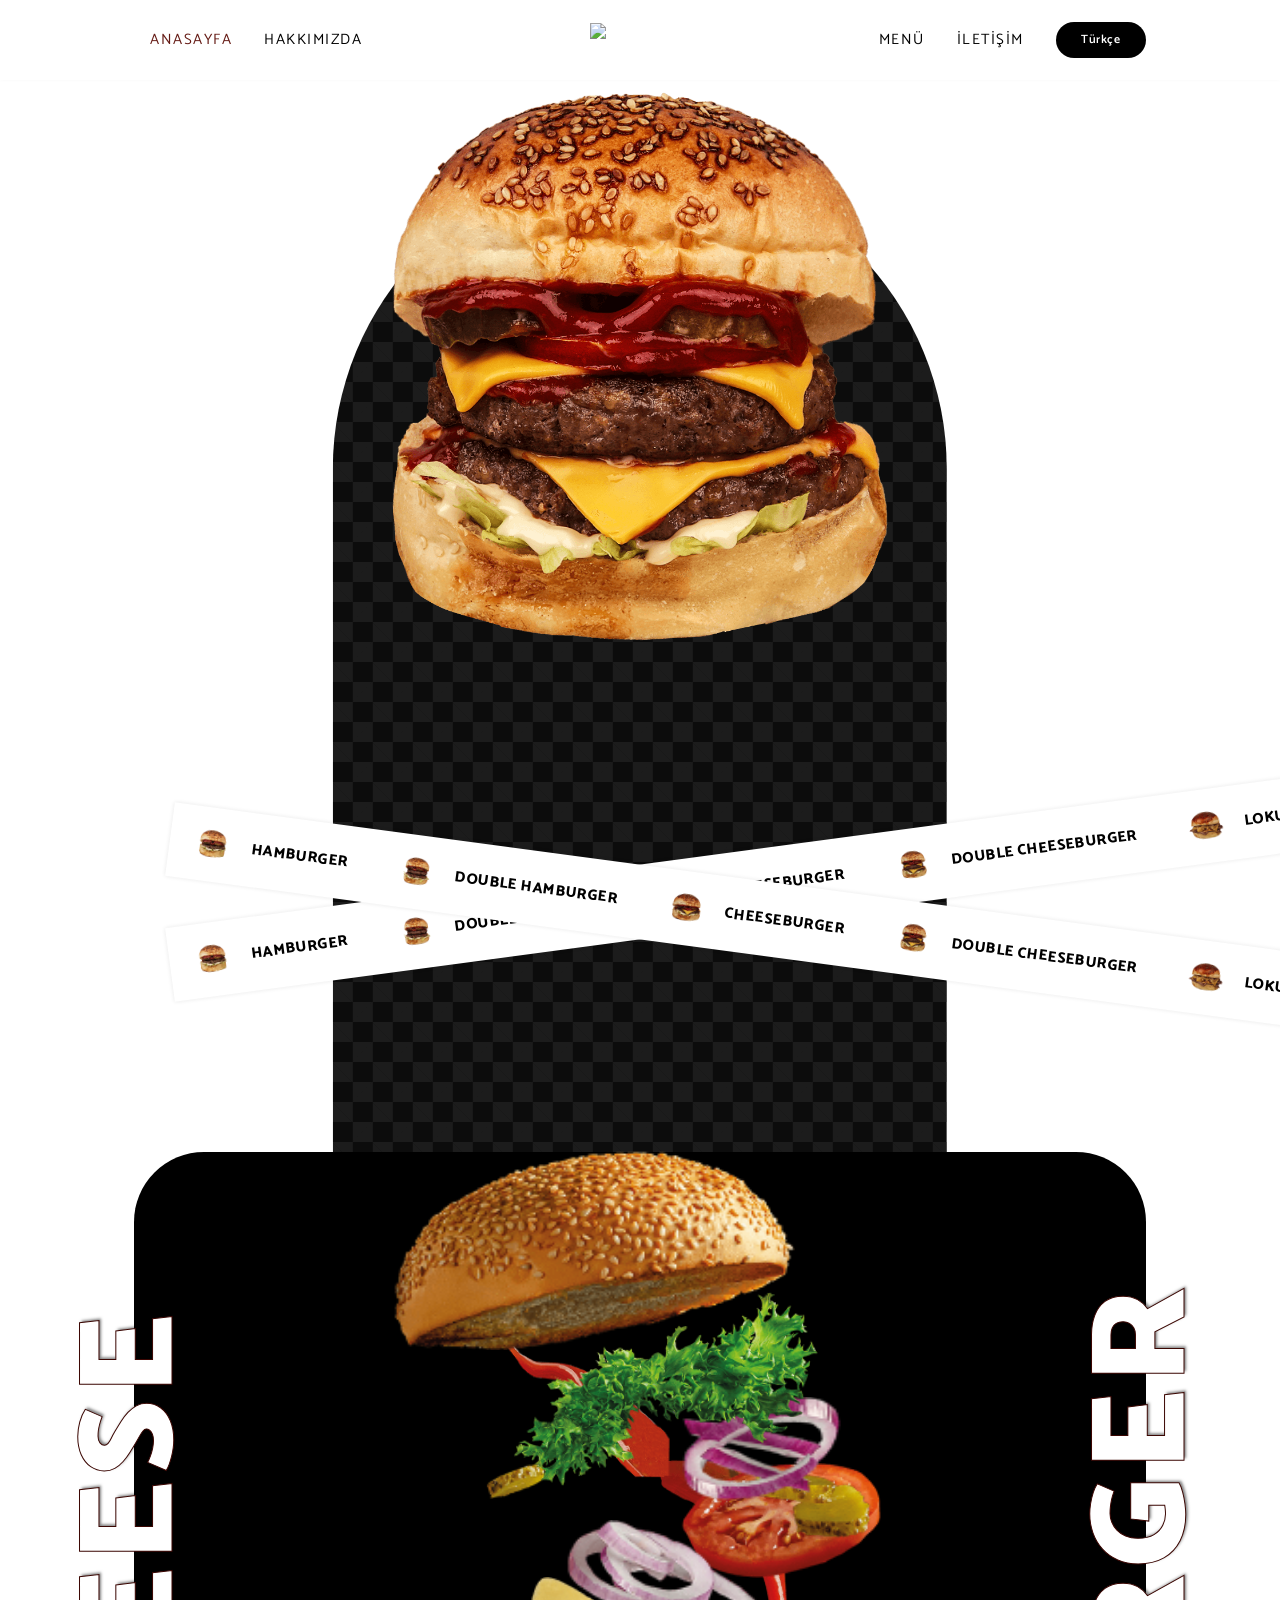
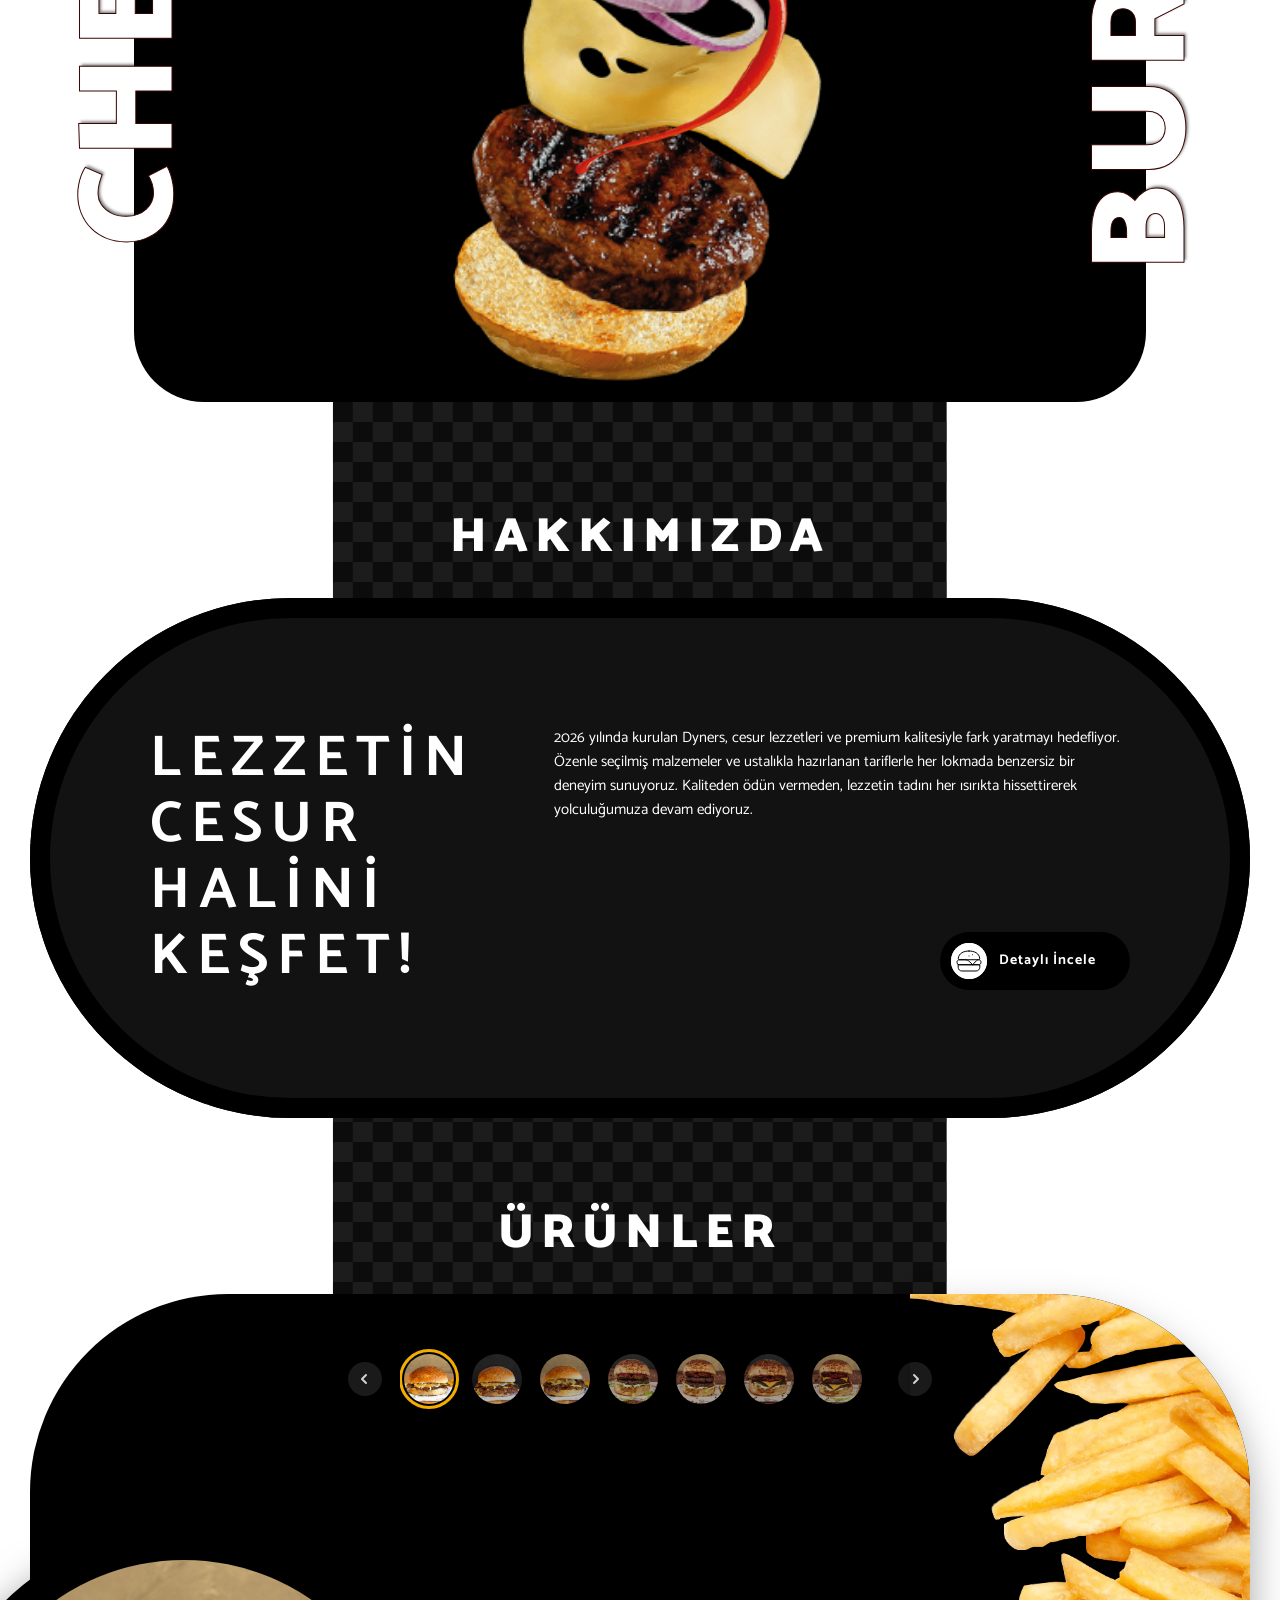
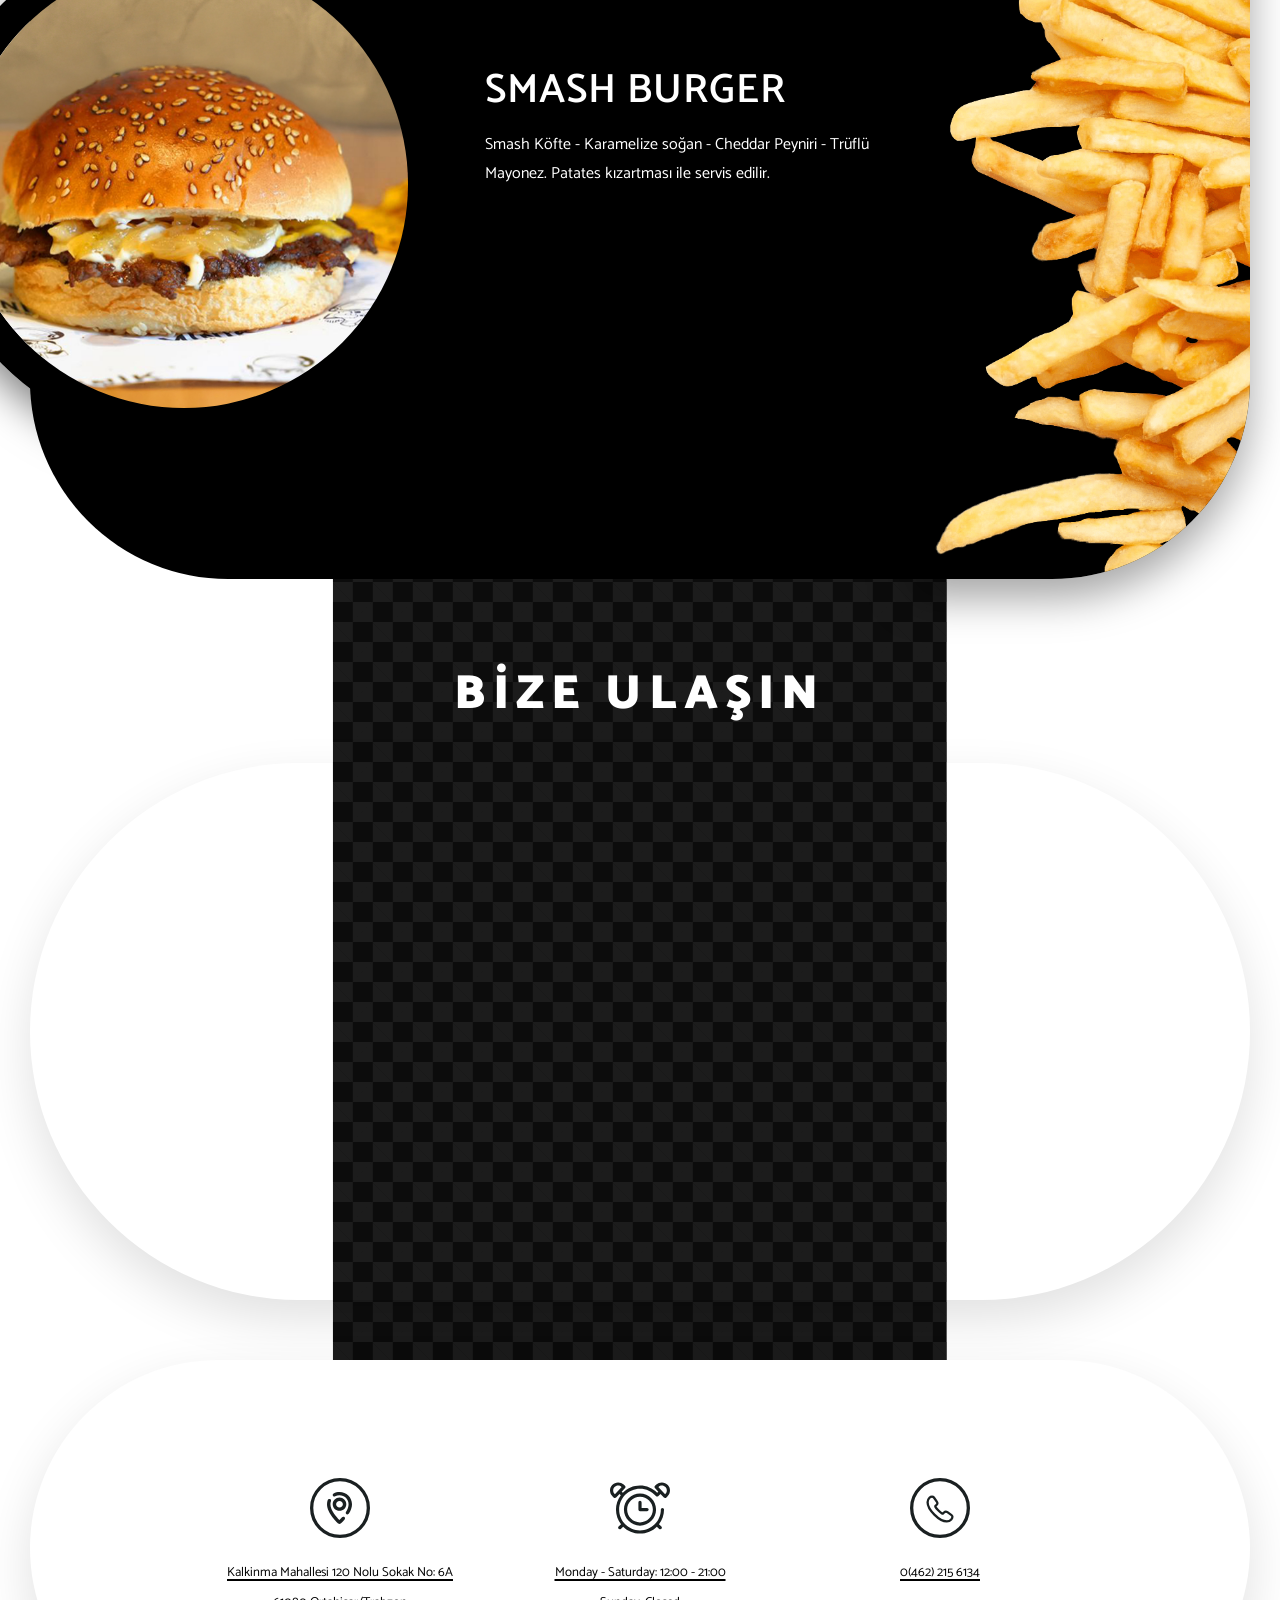
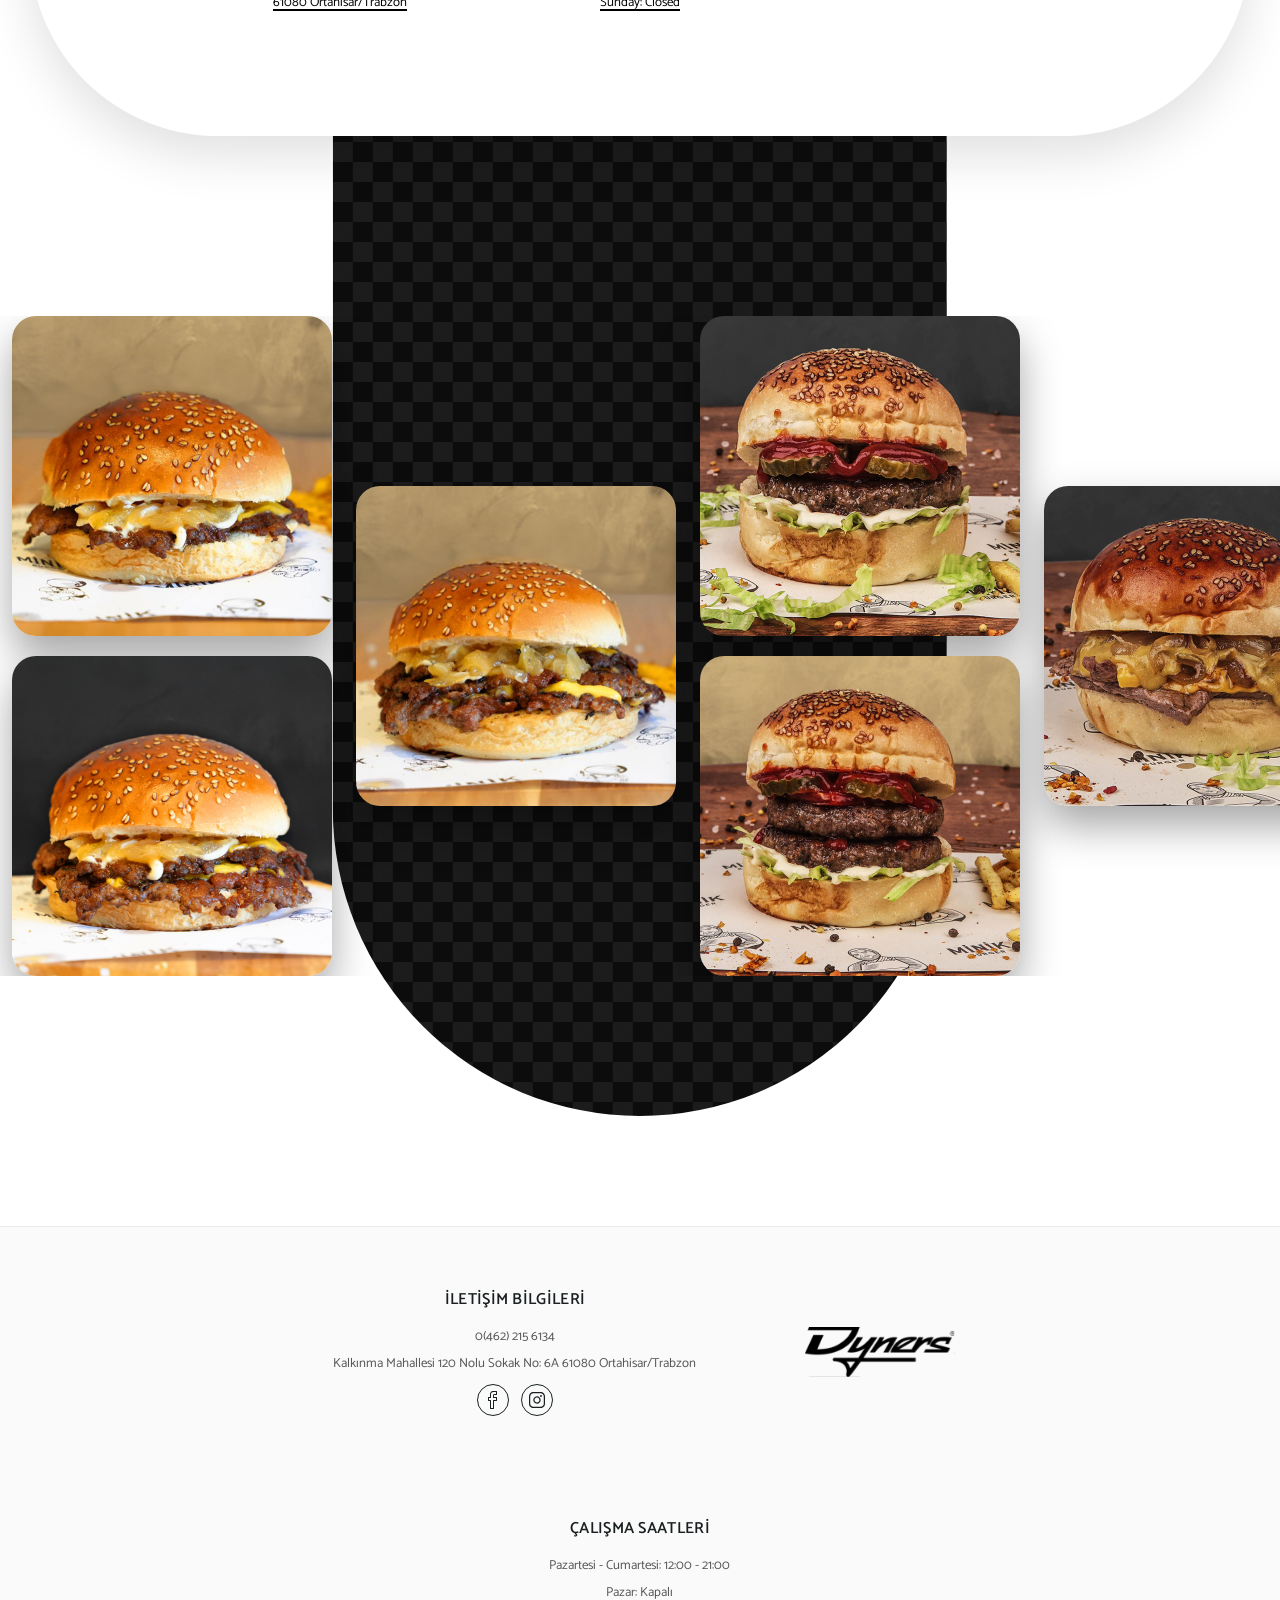
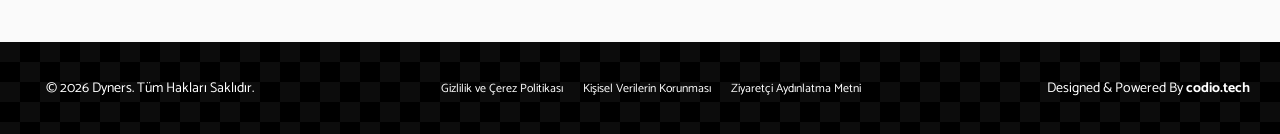
==== commit da5fdf1d: "Update translations in app.js, enhance layout in hakkimizda.html, and adjust CSS styles for improved" ====
--- a/index.html
+++ b/index.html
@@ -1537,7 +1537,7 @@
             </div>
             <div class="container-xxl custom-padding">
               <div class="row">
-                <div class="col-12 col-xl-10 offset-xl-1">
+                <div class="col-12">
                   <div class="content">
                     <div class="product-group">
                       <div class="product-inner">
--- a/style.css
+++ b/style.css
@@ -530,7 +530,7 @@
   height: 100%;
   width: 100%;
   margin-bottom: 150px;
-  margin-top: 100px;
+  margin-top: 0;
 }
 
 /* ==========================================
@@ -643,7 +643,7 @@
      shows on the side each ribbon tilts toward its nearer edge. True
      fix: don't clip this box's own overflow at all. */
   height: 400px;
-  margin-top: -280px;
+  margin-top: -30px;
   z-index: 1;
   pointer-events: none;
 }
@@ -665,16 +665,24 @@
   position: absolute;
   display: flex;
   align-items: center;
-  height: 55px;
-  width: 160%;
-  left: -30%;
+  height: 74px;
+  /* Full-bleed centering via left:50% + negative vw margin — the same
+     proven technique already used for .insta-ticker-wrap elsewhere in
+     this file. left:50% anchors to this box's OWN parent's center
+     (wherever that falls on the page); margin-left:-80vw (half of the
+     160vw width) then recenters it on the TRUE viewport width. Mixing
+     a % left with a vw width (the previous attempt) doesn't reliably
+     cancel out this way, which is why that attempt still landed off
+     center. */
+  width: 160vw;
+  left: 50%;
+  margin-left: -80vw;
   background: #fff;
   box-shadow: 0 0 4px rgba(26, 32, 33, 0.1);
   padding: 10px 0;
   overflow: hidden;
 }
 
-/* Positioned variants */
 .ticker-container.first {
   top: 90px;
   transform: rotate(-7.63deg);
@@ -701,11 +709,7 @@
   display: flex;
   align-items: center;
   width: max-content;
-  animation: ticker-scroll 24s linear infinite;
-}
-
-.ticker-container.second .scroll-ticker {
-  animation-direction: reverse;
+  animation: ticker-scroll 18s linear infinite;
 }
 
 .ticker-group {
@@ -786,10 +790,10 @@
   content: "";
   position: absolute;
   left: 50%;
-  top: -645px;
+  top: -940px;
   transform: translateX(-50%);
-  width: 45%;
-  height: calc(100% + 685px);
+  width: 48%;
+  height: calc(100% + 980px);
   border-radius: 999px;
   background-color: #0c0c0c;
   background-image:
@@ -848,7 +852,7 @@
 #parallax-section .w-content {
   position: relative;
   width: 100%;
-  height: 800px;
+  height: 950px;
   display: flex;
   flex-direction: column;
   align-items: center;
@@ -863,22 +867,30 @@
   top: 50%;
   transform: translateY(-50%);
   writing-mode: vertical-rl;
-  font-size: clamp(48px, 7vw, 110px);
+  font-size: 136px;
   font-weight: 900;
   line-height: 1;
   letter-spacing: 6px;
-  color: rgba(255, 255, 255, 0.1);
-  -webkit-text-stroke: 1px rgba(255, 255, 255, 0.35);
+  color: #ffffff;
+  text-shadow: 2px 2px 3px rgba(0, 0, 0, 0.5);
+  -webkit-text-stroke: #3b0602 1px;
   text-transform: uppercase;
   z-index: 1;
   pointer-events: none;
 }
 
 .burger-title.first {
-  left: 4%;
+  left: 0;
+  /* Straddles the black box's rounded left edge — half the word sits
+     inside the box, half spills out onto the checkered background. */
+  transform: translateY(-50%) translateX(-50%) rotate(180deg);
 }
 .burger-title.last {
-  right: 4%;
+  right: 0;
+  /* Mirrors .first: straddles the right edge, and rotates 180deg so
+     both words visually lean inward, toward the burger photo between
+     them, instead of both facing the same way. */
+  transform: translateY(-50%) translateX(50%) rotate(180deg);
 }
 
 .top-group,
@@ -889,8 +901,8 @@
 .p-image,
 .souce {
   position: absolute;
-  max-width: 550px;
-  width: 85%;
+  max-width: 340px;
+  width: 52%;
   height: auto;
   left: 50%;
   transform: translateX(-50%);
@@ -904,58 +916,81 @@
    (position:absolute children don't reliably auto-stack otherwise). */
 .p-image[src*="ust-ekmek"] {
   z-index: 20;
-  max-width: 480px;
-  top: 3%;
+  width: 400px;
+  max-width: 400px;
+  height: 200px;
+  top: 5%;
+  left: 50%;
 }
 .p-image[src*="marul"] {
   z-index: 19;
-  max-width: 490px;
-  top: 15%;
+  max-width: 305px;
+  top: 20%;
+  left: 48%;
 }
 .p-image[src*="sogan.png"] {
   z-index: 18;
-  max-width: 250px;
-  top: 24%;
+  width: 160px;
+  max-width: 160px;
+  height: 105px;
+  top: 31%;
+  left: 64%;
 }
 .p-image[src*="tursu2"] {
   z-index: 17;
-  max-width: 240px;
-  top: 28%;
+  width: 115px;
+  max-width: 115px;
+  height: 65px;
+  top: 39%;
+  left: 71%;
 }
 .p-image[src*="sogan2"] {
   z-index: 16;
-  max-width: 320px;
-  top: 32%;
+  max-width: 200px;
+  top: 44%;
+  left: 50%;
 }
 .p-image[src*="domates"] {
   z-index: 15;
-  max-width: 460px;
-  top: 30%;
+  width: 200px;
+  max-width: 200px;
+  height: 115px;
+  top: 38%;
+  left: 62%;
 }
 .p-image[src*="tursu.png"] {
   z-index: 14;
-  max-width: 160px;
-  top: 37%;
+  width: 60px;
+  max-width: 60px;
+  height: 36px;
+  top: 38%;
+  left: 34%;
 }
 .souce {
-  z-index: 25;
-  max-width: 470px;
-  top: 16%;
+  /* Placed behind the tomato layer (domates, z-index:15) instead of
+     in front of everything. */
+  z-index: 13;
+  max-width: 295px;
+  top: 22%;
+  left: 50%;
 }
 .p-image[src*="peynir"] {
   z-index: 12;
-  max-width: 480px;
-  top: 42%;
+  max-width: 300px;
+  top: 50%;
+  left: 50%;
 }
 .p-image[src*="kofte"] {
   z-index: 11;
-  max-width: 480px;
-  top: 52%;
+  max-width: 300px;
+  top: 62%;
+  left: 50%;
 }
 .p-image[src*="alt-ekmek"] {
   z-index: 10;
-  max-width: 470px;
-  top: 63%;
+  max-width: 295px;
+  left: 50%;
+  top: 73%;
 }
 
 /* ==========================================
@@ -1240,6 +1275,18 @@
   color: #fff;
 }
 
+/* Same recurring bug as .contact-group / contact-section's title:
+   .home-spine::before is absolutely positioned, so it paints above
+   any plain static (non-positioned) sibling content in the same
+   stacking context regardless of DOM order. Without their own
+   position, these titles render invisibly underneath the checkered
+   spine. */
+#home-products-section .home-title,
+#home-about-section .home-title {
+  position: relative;
+  z-index: 1;
+}
+
 #home-products-section .content {
   display: flex;
   align-items: center;
@@ -1251,12 +1298,15 @@
 #home-products-section .content .product-group {
   position: relative;
   width: 100%;
-  aspect-ratio: 4 / 3;
+  aspect-ratio: 4 / 2.9;
   background: #000;
   border-radius: 198px;
   display: flex;
   align-items: stretch;
-  overflow: hidden;
+  /* No overflow:hidden here on purpose — the big burger photo needs to
+     bleed past this box's left edge. The fries panel on the right
+     still needs its own rounded/clipped corners now that this parent
+     no longer clips for it (see .product-right .image-container). */
 }
 
 #home-products-section .content .product-group::after {
@@ -1281,16 +1331,23 @@
   min-height: 0;
   display: flex;
   flex-direction: column;
+  justify-content: flex-start;
+  padding: 50px 0;
+}
+
+/* Circular thumbnail navigation strip — back inside the box, pinned
+   to its own top-center. */
+.product-nav-content {
+  display: flex;
+  align-items: center;
   justify-content: center;
-  padding: 50px 30px 50px 70px;
-}
-
-/* Circular thumbnail navigation strip */
-.product-nav-content {
-  display: flex;
-  align-items: center;
-  justify-content: center;
-  margin-bottom: 60px;
+  margin-bottom: 25px;
+  /* .product-nav-content only spans .product-inner's own width, which
+     excludes the fixed 340px fries panel (.product-right) — centering
+     here alone leaves it centered on the left column, not the box as
+     a whole. Shift right by half that excluded width to land on the
+     true box center. */
+  transform: translateX(170px);
 }
 
 .product-navigation {
@@ -1353,36 +1410,43 @@
   border-radius: 50%;
   overflow: hidden;
   cursor: pointer;
-  opacity: 0.4;
-  transition:
-    opacity 0.3s ease,
-    transform 0.3s ease;
+  /* Always shown at the old :hover opacity — no hover interaction
+     anymore, this is just their permanent look now. */
+  opacity: 0.75;
 }
 .nav-image img {
   width: 100%;
   height: 100%;
   object-fit: cover;
 }
-.nav-image:hover {
-  opacity: 0.75;
-}
 .nav-image.active {
   opacity: 1;
 }
 
-/* Image + description row */
+/* Image + description row — fills whatever vertical space is left
+   below the top-pinned thumbnail nav, and centers itself in it. */
 .product-details {
-  display: flex;
-  align-items: center;
-  gap: 60px;
+  flex: 1;
+  display: flex;
+  align-items: center;
+  gap: 40px;
   flex-wrap: wrap;
 }
 
 .product-images {
   position: relative;
-  width: clamp(320px, 30vw, 460px);
-  height: clamp(320px, 30vw, 460px);
+  width: clamp(400px, 40vw, 680px);
+  height: clamp(400px, 40vw, 680px);
   flex-shrink: 0;
+  /* Bleeds 20% of the photo's own width past the box's left edge.
+     Using a real negative margin (not transform) so this shift also
+     pulls the flex layout itself left by the same amount — with
+     transform alone, the photo moved visually but its old layout
+     footprint stayed put, so the text after it kept centering on the
+     wrong (un-shifted) gap and never visibly moved. This clamp()
+     mirrors the width clamp above, scaled by -0.2, so it's always
+     exactly -20% of the photo's own current width. */
+  margin-left: clamp(-136px, -8vw, -80px);
 }
 
 .product-image-group {
@@ -1413,18 +1477,13 @@
   border-radius: 50%;
   overflow: hidden;
   box-shadow: 0 15px 40px rgba(0, 0, 0, 0.5);
-  border: 4px solid #f2ad00;
+  border: 32px solid #000;
 }
 
 .product-image img {
   width: 100%;
   height: 100%;
   object-fit: cover;
-  transition: transform 0.4s ease;
-}
-
-.product-image-group.active .product-image img:hover {
-  transform: scale(1.05);
 }
 
 .product-infos {
@@ -1433,6 +1492,15 @@
   min-width: 200px;
   min-height: 220px;
   z-index: 1;
+  /* Belt-and-suspenders centering: this box already spans the full
+     gap between the burger photo and the fries panel (flex:1 within
+     .product-details), so centering directly here guarantees the
+     text sits on the true midpoint of that gap regardless of how
+     .product-info-group's own internal layout behaves. */
+  display: flex;
+  flex-direction: column;
+  align-items: center;
+  justify-content: center;
 }
 
 .product-info-group {
@@ -1448,30 +1516,40 @@
   display: flex;
   flex-direction: column;
   justify-content: center;
+  /* flex-start (not center) so the title and the description below it
+     share the same left edge — the whole block is still centered as a
+     unit by .product-infos's own align-items:center. */
+  align-items: flex-start;
 }
 
 .product-info-group.active {
   position: relative;
   opacity: 1;
   visibility: visible;
-  transform: translateY(0);
+  transform: translateY(-55px);
 }
 
 .product-name {
   font-size: clamp(26px, 3.2vw, 42px);
-  font-weight: 900;
+  font-weight: 600;
   line-height: 1.1;
   color: #fff;
   margin-bottom: 18px;
   text-transform: uppercase;
   letter-spacing: 1px;
+  white-space: nowrap;
+  text-align: left;
 }
 
 .product-desc {
   font-size: 16px;
-  color: rgba(255, 255, 255, 0.7);
+  color: #fff;
   line-height: 1.8;
-  max-width: 460px;
+  max-width: 420px;
+  /* The block itself stays centered in the box (align-items:center on
+     its parent), but the text inside it reads left-to-right starting
+     at the block's own left edge, not centered line-by-line. */
+  text-align: left;
 }
 
 .product-list {
@@ -1509,7 +1587,7 @@
 .product-right {
   position: relative;
   z-index: 1;
-  width: 300px;
+  width: 340px;
   flex-shrink: 0;
 }
 
@@ -1518,6 +1596,14 @@
   width: 100%;
   height: 100%;
   min-height: 460px;
+  /* Now that the box itself no longer clips (product-group's
+     overflow:hidden was removed so the burger photo can bleed out the
+     left side), this panel needs its own rounding + clip so its
+     corners still match the box's shape on the right edge. Only the
+     right corners round — the left edge butts flush against the text
+     column, same as before. */
+  border-radius: 0 198px 198px 0;
+  overflow: hidden;
 }
 
 .product-right .image-container img {
@@ -1526,6 +1612,23 @@
   width: 100%;
   height: 100%;
   object-fit: cover;
+  /* The source photo only has fries packed on its left half — the
+     right half fades to empty white. Default center object-position
+     was cropping straight into that empty half, which is why part of
+     the panel showed blank instead of fries. Anchoring the crop to
+     the source's left edge keeps it inside the dense fries area no
+     matter the panel's aspect ratio; the flip below then mirrors that
+     fully-dense crop, so it's still 100% fries after mirroring. */
+  object-position: left center;
+  transform: scaleX(-1);
+}
+
+/* The generic .image-container:hover rule elsewhere in this file
+   zooms its img on hover — override it here so the fries panel stays
+   static (no hover effect). Needs the same img-level transform kept,
+   just without the added scale. */
+.product-right .image-container:hover img {
+  transform: scaleX(-1);
 }
 
 /* ==========================================
@@ -1536,8 +1639,15 @@
 }
 
 #home-contact-section .home-title {
-  color: #1a2021;
+  color: #fff;
   margin-bottom: 32px;
+  /* Same recurring bug as .contact-group: .home-spine::before is
+     absolutely positioned, so it paints above any plain static
+     (non-positioned) sibling content in the same stacking context
+     regardless of DOM order. Without its own position, this title
+     was rendering invisibly underneath the checkered spine. */
+  position: relative;
+  z-index: 1;
 }
 
 /* Full width, matching the real Google Maps widget's own wrapper
@@ -1760,7 +1870,7 @@
   display: flex;
   align-items: center;
   width: max-content;
-  animation: insta-scroll 40s linear infinite;
+  animation: insta-scroll 20s linear infinite;
 }
 
 /* Pause the whole strip while the pointer is over any photo in it */
@@ -1863,9 +1973,15 @@
 .footer-top .content {
   display: flex;
   flex-wrap: wrap;
-  gap: 40px;
-  align-items: center;
-  justify-content: space-between;
+  gap: 100px;
+  align-items: center;
+  /* space-between was stretching to fill the whole container width on
+     its own, making it wider than our 100px "gap" — so raising gap
+     did nothing, the real spacing was coming entirely from
+     space-between's own auto-distribution instead. justify-content:
+     center makes gap itself the actual (and now directly adjustable)
+     distance between the logo and both text blocks. */
+  justify-content: center;
 }
 
 .contact-info-group {
@@ -1991,7 +2107,7 @@
    ========================================== */
 .about-hero {
   padding: 160px 0 80px;
-  text-align: center;
+  text-align: left;
   background-color: #fafafa;
   position: relative;
 }
@@ -2010,18 +2126,47 @@
 
 .section-subtitle {
   font-weight: 900;
-  font-size: clamp(28px, 4vw, 48px);
-  line-height: 1.3;
-  letter-spacing: 0.02em;
-  color: #1a2021;
+  font-size: 90px;
+  line-height: 1.2;
+  letter-spacing: 0.1em;
+  color: #000;
   max-width: 900px;
-  margin: 0 auto;
+  margin: 0;
+  text-transform: uppercase;
+}
+
+.about-hero-photo {
+  width: 1340px;
+  height: 670px;
+  max-width: 100%;
+  border-radius: 40px;
+  overflow: hidden;
+  margin: 40px 0;
+}
+
+.about-hero-photo img {
+  width: 100%;
+  height: 100%;
+  object-fit: cover;
+  display: block;
+}
+
+.about-desc-row {
+  display: flex;
+  flex-wrap: wrap;
+  gap: 60px;
+}
+
+.about-desc-row .about-desc {
+  flex: 1 1 320px;
+  min-width: 0;
 }
 
 .about-desc {
   color: #555;
   font-size: 15px;
   line-height: 1.8;
+  text-align: left;
 }
 
 .about-milestones {
@@ -2063,6 +2208,91 @@
 .about-features {
   padding: 80px 0;
   background: #fafafa;
+}
+
+/* Red/black split pill — one photo straddling the seam in the middle,
+   "Çıtır Tavuk Burger" copy on the red half, "Lokum Burger" copy on
+   the black half. */
+.split-pill {
+  position: relative;
+  display: flex;
+  align-items: center;
+  min-height: 420px;
+  border-radius: 260px;
+  overflow: hidden;
+}
+
+.split-pill-side {
+  flex: 1 1 0;
+  min-width: 0;
+  padding: 60px 70px;
+  color: #fff;
+}
+
+.split-pill-red {
+  background-color: #7a1e1e;
+  text-align: left;
+}
+
+.split-pill-black {
+  background-color: #0c0c0c;
+  text-align: right;
+}
+
+.split-pill-label {
+  color: #fff;
+  opacity: 0.7;
+}
+
+.split-pill-side h2 {
+  font-size: 28px;
+  font-weight: 800;
+  margin-bottom: 16px;
+}
+
+.split-pill-side p {
+  font-size: 14px;
+  line-height: 1.8;
+  color: rgba(255, 255, 255, 0.8);
+  max-width: 340px;
+}
+
+.split-pill-black p {
+  margin-left: auto;
+}
+
+.split-pill-img {
+  position: relative;
+  z-index: 1;
+  flex: 0 0 auto;
+  width: clamp(280px, 26vw, 420px);
+  margin: 0 -20px;
+}
+
+.split-pill-img img {
+  width: 100%;
+  height: auto;
+  display: block;
+}
+
+@media (max-width: 900px) {
+  .split-pill {
+    flex-direction: column;
+    border-radius: 60px;
+  }
+  .split-pill-img {
+    order: -1;
+    width: 70%;
+    margin: 20px 0;
+  }
+  .split-pill-red,
+  .split-pill-black {
+    text-align: center;
+    width: 100%;
+  }
+  .split-pill-black p {
+    margin-left: 0;
+  }
 }
 
 .features-layout {
@@ -2394,6 +2624,12 @@
     aspect-ratio: unset;
     height: auto;
   }
+  #home-products-section .content .product-group::after {
+    border-radius: 60px;
+  }
+  .product-nav-content {
+    transform: none;
+  }
   .product-inner {
     padding: 40px 30px;
     flex: none;
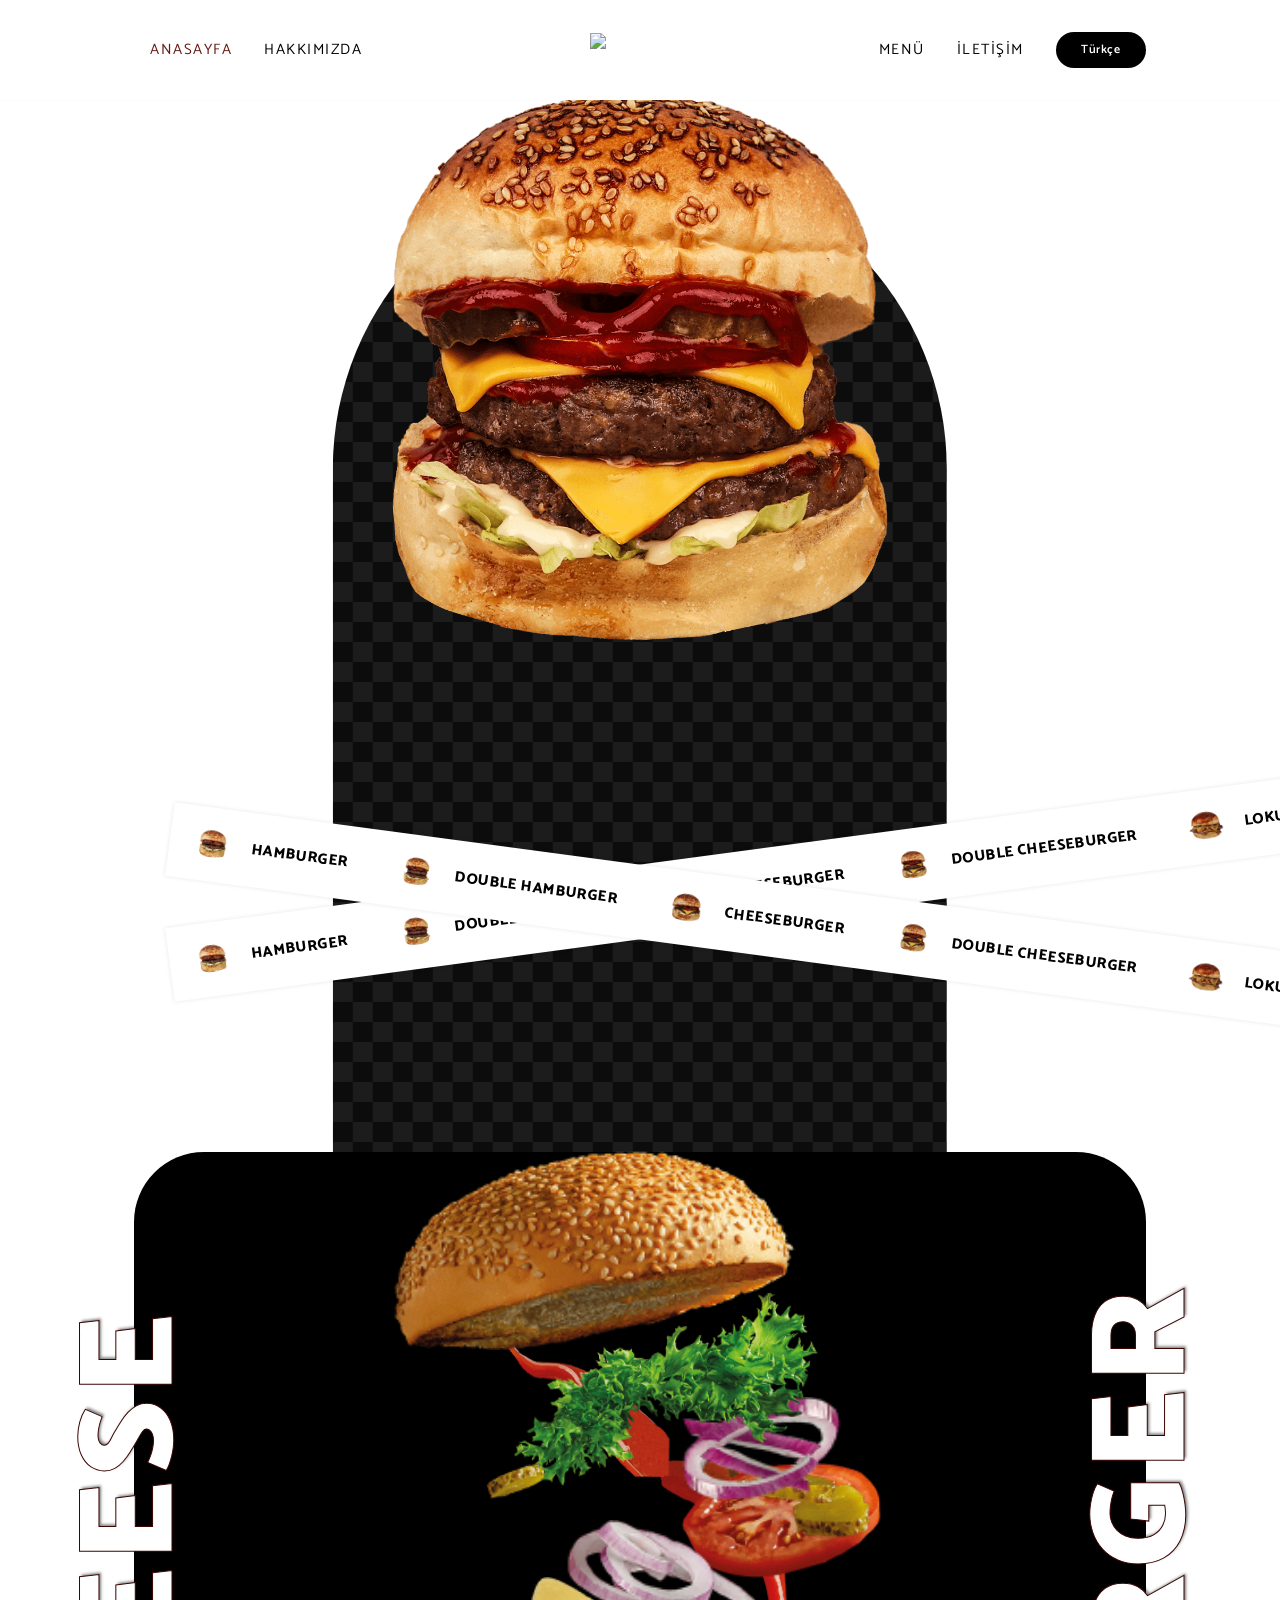
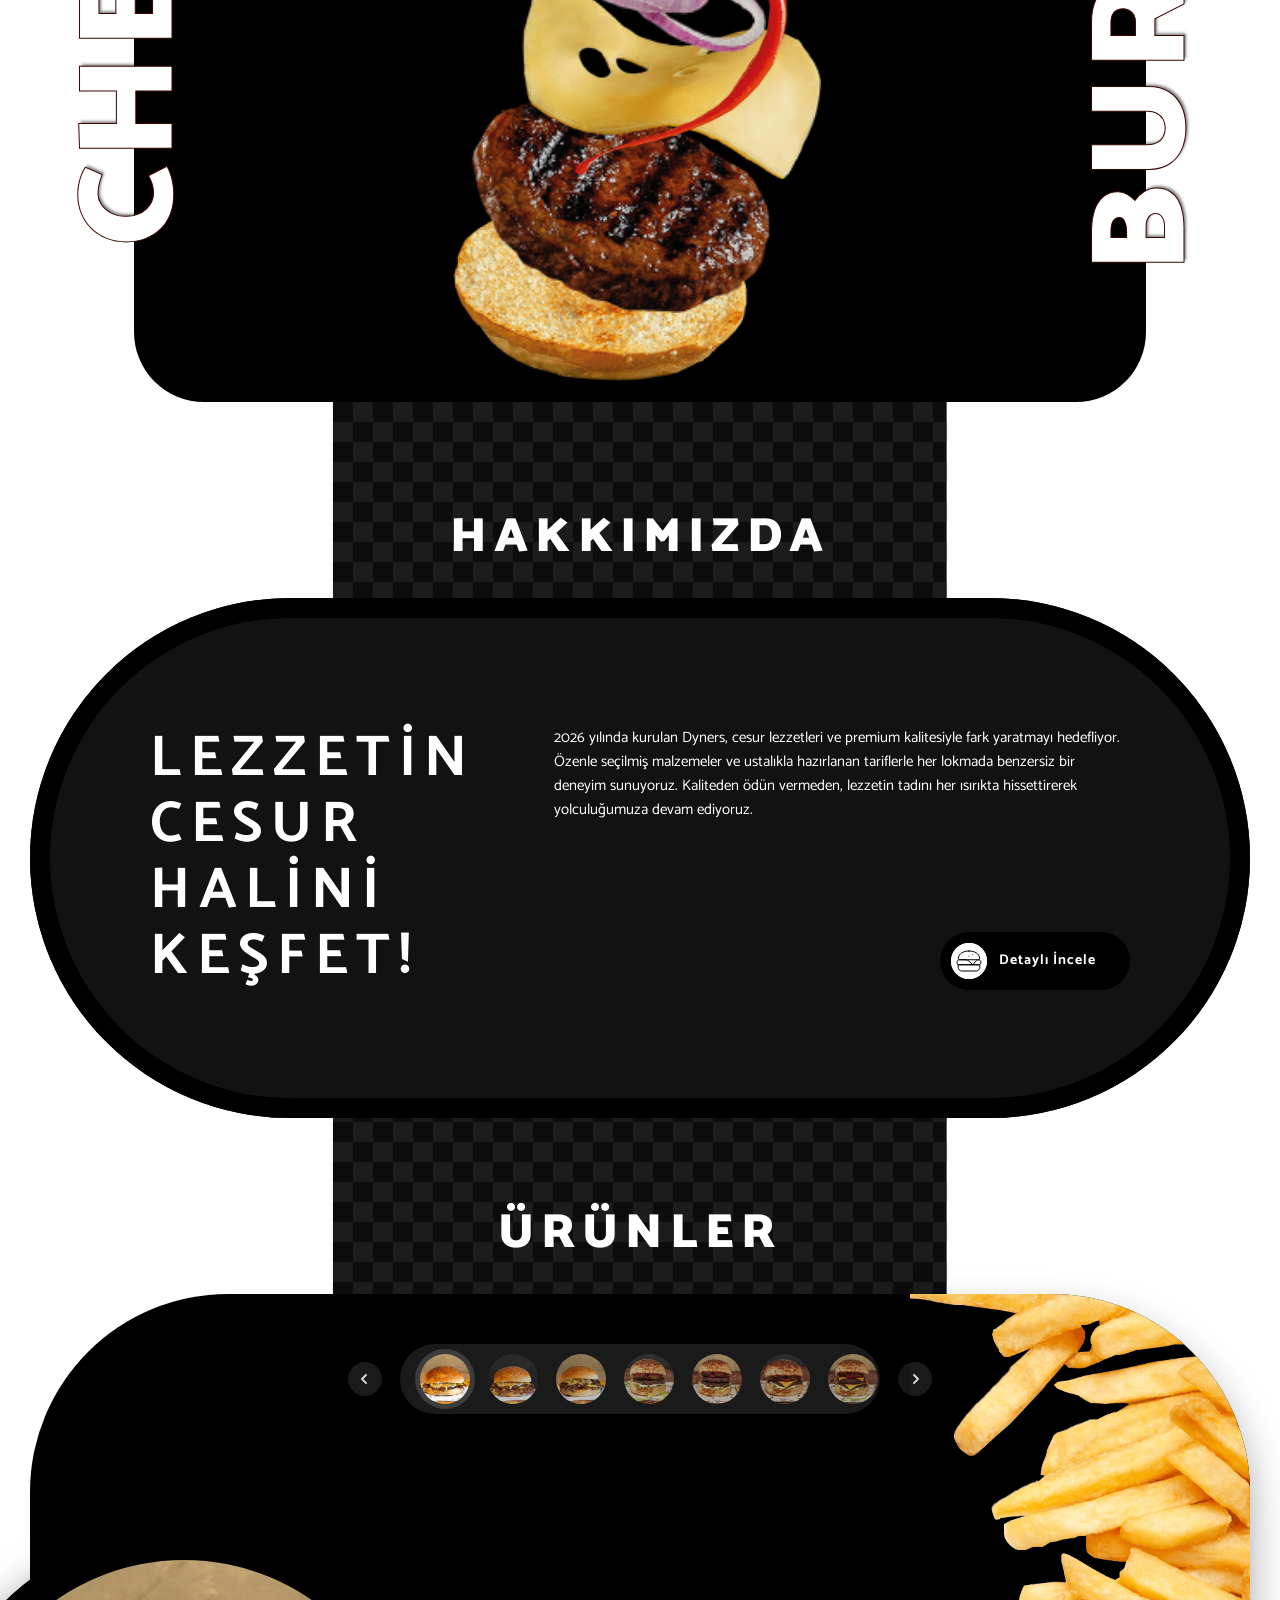
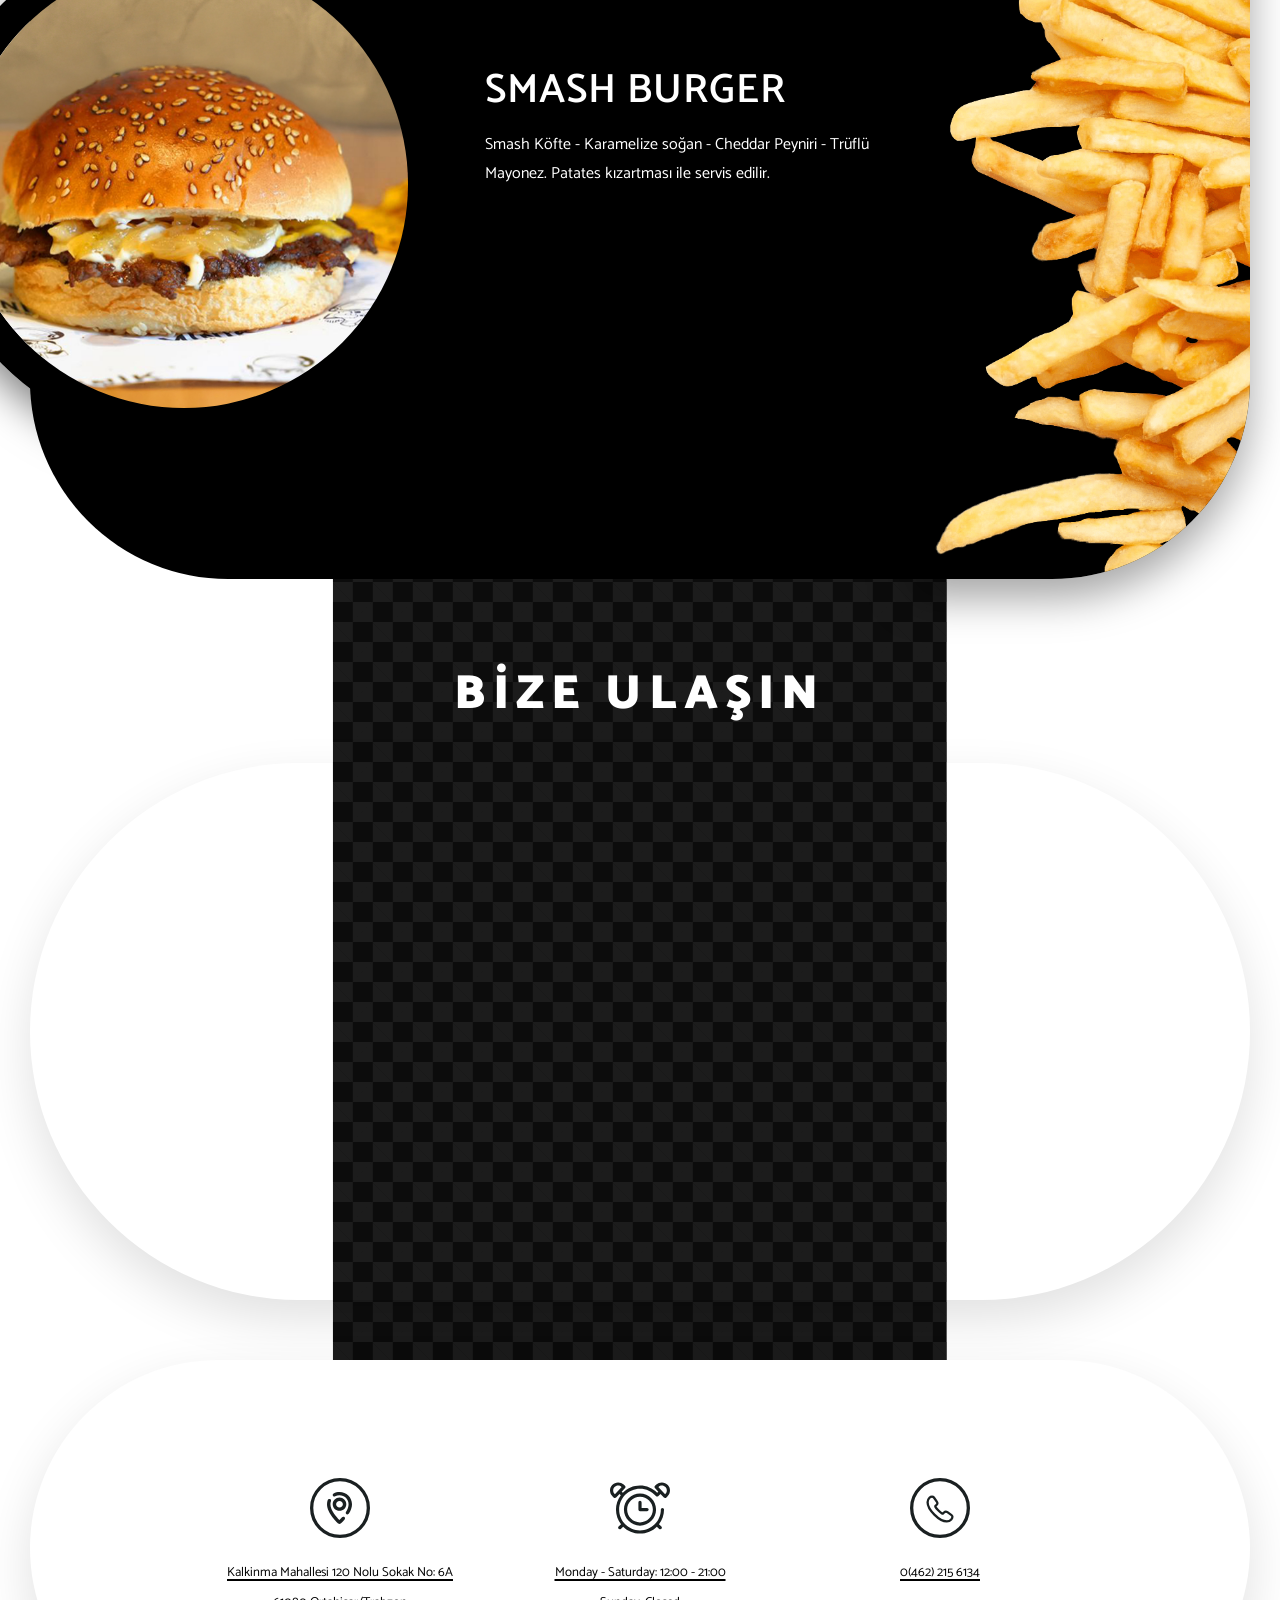
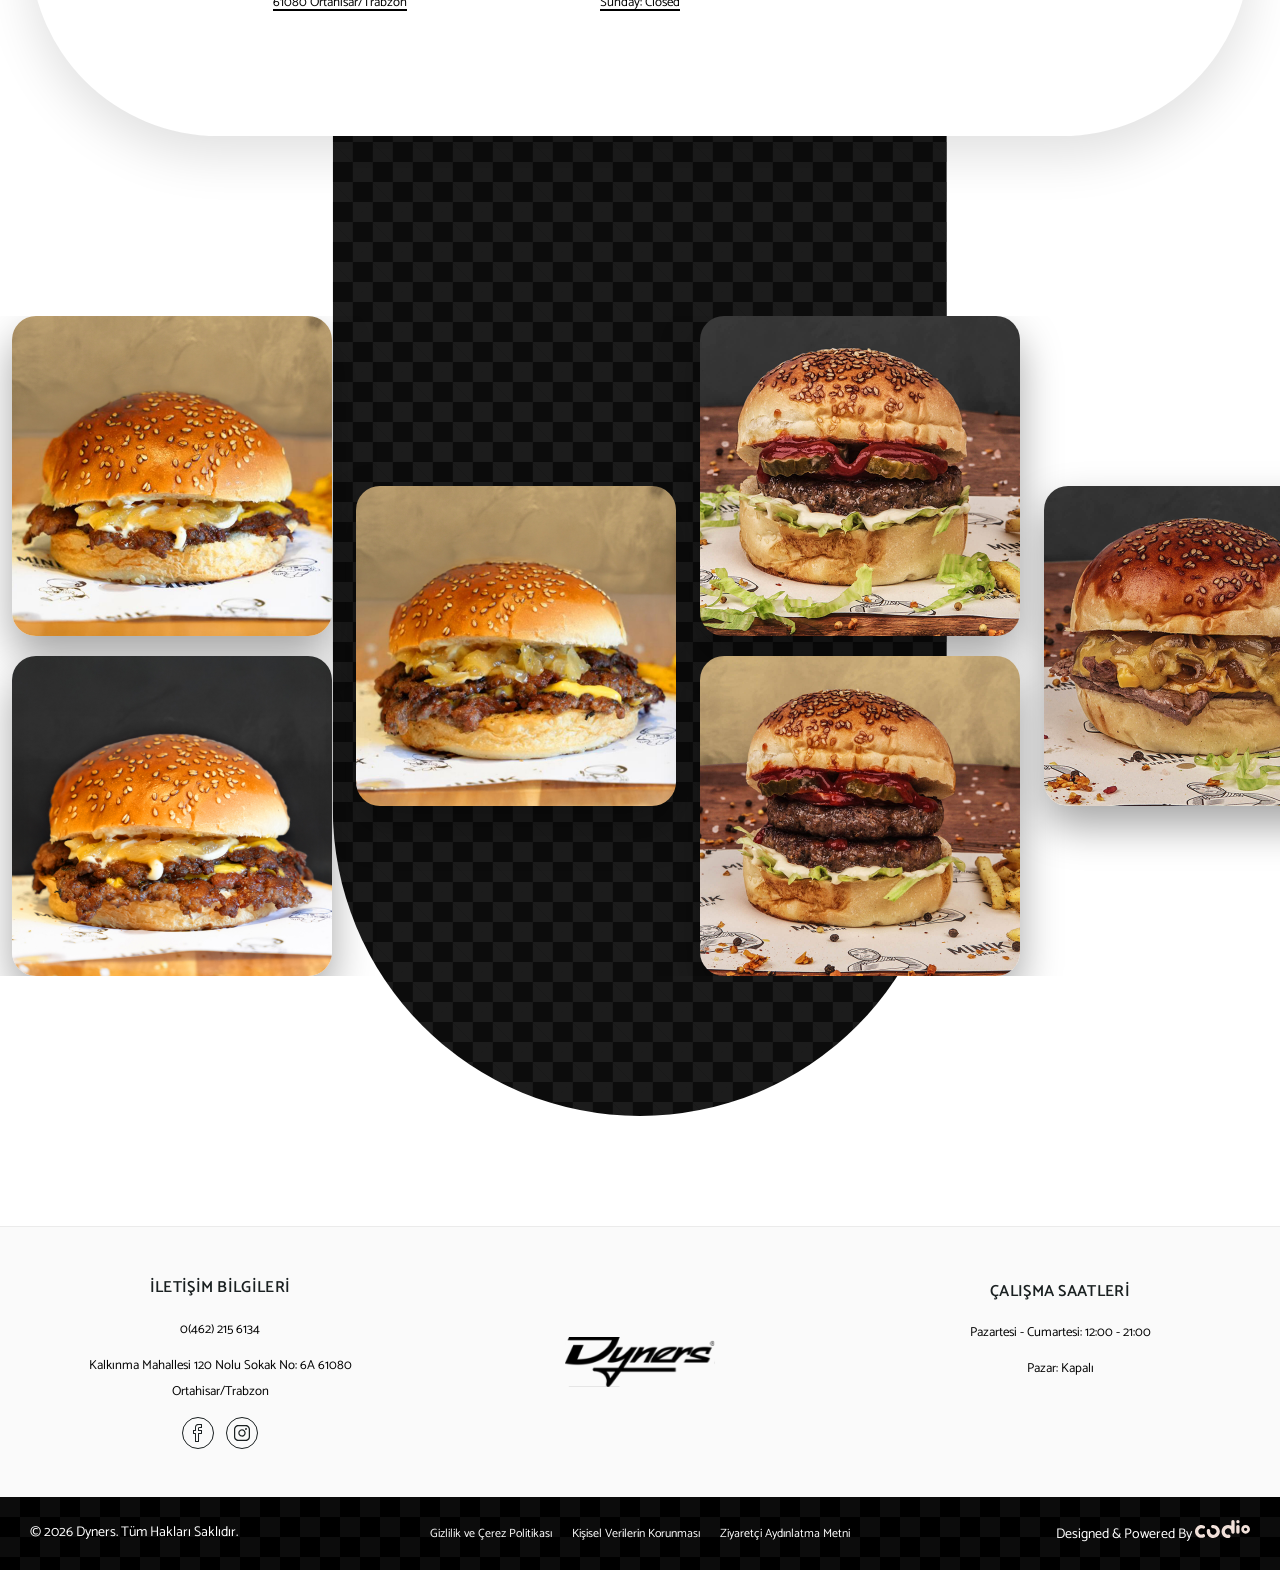
==== commit 86767135: "Enhance layout and responsiveness across multiple HTML files. Update contact information formatting " ====
--- a/index.html
+++ b/index.html
@@ -2611,7 +2611,7 @@
                       class="group-item"
                       target="_blank"
                       href="https://www.google.com/maps?q=40.9960488,39.7619633"
-                      >Kalkınma Mahallesi 120 Nolu Sokak No: 6A 61080
+                      >Kalkınma Mahallesi 120 Nolu Sokak No: 6A 61080<br />
                       Ortahisar/Trabzon</a
                     >
                     <div class="social-media">
@@ -2715,7 +2715,7 @@
                     </a>
                   </div>
 
-                  <div class="contact-info-group">
+                  <div class="contact-info-group hours-group">
                     <div class="title" data-translate="contact_hours_title">
                       Çalışma Saatleri
                     </div>
@@ -2767,7 +2767,9 @@
                 <span data-translate="footer_developer"
                   >Designed &amp; Powered By</span
                 >
-                <a href="https://codio.tech" target="_blank">codio.tech</a>
+                <a href="https://codio.tech" target="_blank"
+                  ><img src="icons/codio-dark.svg" alt="codio.tech" class="footer-codio-logo"
+                /></a>
               </div>
             </div>
           </div>
--- a/style.css
+++ b/style.css
@@ -143,12 +143,23 @@
 }
 
 @media (min-width: 992px) {
+  .col-lg-6 {
+    flex: 0 0 50%;
+    max-width: 50%;
+  }
+  .col-lg-8 {
+    flex: 0 0 66.666667%;
+    max-width: 66.666667%;
+  }
   .col-lg-10 {
     flex: 0 0 83.333333%;
     max-width: 83.333333%;
   }
   .offset-lg-1 {
     margin-left: 8.333333%;
+  }
+  .offset-lg-2 {
+    margin-left: 16.666667%;
   }
   .d-none.d-lg-block {
     display: block !important;
@@ -181,6 +192,16 @@
   }
   .d-xl-none {
     display: none !important;
+  }
+}
+
+@media (min-width: 1400px) {
+  .col-xxl-8 {
+    flex: 0 0 66.666667%;
+    max-width: 66.666667%;
+  }
+  .offset-xxl-2 {
+    margin-left: 16.666667%;
   }
 }
 
@@ -201,7 +222,7 @@
   background-color: #fff;
   z-index: 90;
   box-shadow: 0 0 4px 0 rgba(29, 29, 27, 0.03);
-  height: 80px;
+  height: 100px;
   display: flex;
   align-items: center;
   /* Real site applies its Catamaran font via Next.js font classes
@@ -533,6 +554,15 @@
   margin-top: 0;
 }
 
+/* About page only: the real gap before the footer wasn't the strip's
+   own padding (already trimmed to 0) — it was this shared #main-page
+   rule's 150px margin-bottom, used site-wide to space page content
+   from the footer. Scoped override (ID+class beats the plain ID rule)
+   so only this page's strip docks flush against footer-top. */
+#main-page.no-bottom-gap {
+  margin-bottom: 0;
+}
+
 /* ==========================================
    HOME TITLE (section headings)
    ========================================== */
@@ -609,10 +639,6 @@
    with no letterboxing, matching the real site's larger hero photo. */
 #first-section .content .video-group #home-video-caller.video-caller {
   padding-top: 100%;
-}
-
-.video-caller:hover {
-  transform: scale(1.02);
 }
 
 /* ==========================================
@@ -1381,7 +1407,9 @@
   overflow-x: auto;
   scroll-behavior: smooth;
   scrollbar-width: none;
-  padding: 10px 4px;
+  padding: 10px 4px 10px 20px;
+  background: #ffffff1a;
+  border-radius: 999px;
 }
 .navigation-group::-webkit-scrollbar {
   display: none;
@@ -1394,7 +1422,7 @@
   width: 60px;
   height: 60px;
   border-radius: 50%;
-  border: 3px solid #f2ad00;
+  background-color: #ffffff26;
   transform: translateY(-50%);
   transition: left 0.35s cubic-bezier(0.65, 0, 0.35, 1);
   pointer-events: none;
@@ -1949,8 +1977,39 @@
 
 .footer-top {
   background-color: #fafafa;
-  padding: 60px 0 40px;
   border-top: 1px solid rgba(0, 0, 0, 0.06);
+  width: 2560px;
+  max-width: 100%;
+  height: 271px;
+  box-sizing: border-box;
+  margin: 0 auto;
+  /* Old 60px/40px padding was eating into this now-fixed 271px height,
+     leaving less room than .content itself needs (also 271px) and
+     pushing it out of vertical center. Centering here via flex instead
+     of padding is what actually re-centers .content (and everything
+     nested inside it) within the box now that both share the same
+     height. */
+  display: flex;
+  align-items: center;
+}
+
+.footer-top .container-xxl {
+  width: 100%;
+}
+
+/* The real reason space-between showed no visible change: this column
+   (col-xl-10 offset-xl-1) narrows to 83.33% of the 1400px container —
+   about 1166px — so .content's own max-width:100% was clamping the
+   requested 1341px down to that same ~1166px, leaving barely 50px of
+   slack for space-between to redistribute (imperceptible). Letting
+   this specific column take the container's full width means .content
+   can actually reach its real 1341px, with enough width around the
+   content to push the two contact groups out to visibly distinct
+   edges. */
+.footer-top [class*="col-"] {
+  flex: 0 0 100%;
+  max-width: 100%;
+  margin-left: 0;
 }
 
 .footer-bottom {
@@ -1966,8 +2025,26 @@
     0 20px,
     20px -20px,
     -20px 0;
-  padding: 12px 0 10px;
   color: rgba(255, 255, 255, 0.6);
+  /* "Thickness" = 73px total. Old 12px/10px padding is dropped in
+     favor of flex centering (same fix as .footer-top): with a fixed
+     height, padding would just eat into that 73px instead of adding
+     to it, so centering the child vertically is what actually keeps
+     everything inside the box instead of overflowing it. */
+  height: 73px;
+  box-sizing: border-box;
+  display: flex;
+  align-items: center;
+}
+
+/* Same recurring cause as the earlier footer-top fix: .container-xxl
+   caps at 1400px, so its ~1310px available content width (after
+   padding) was clamping .footer-bottom-inner's max-width:100% down
+   below the requested 1614px — that's why nothing visibly changed.
+   Letting this specific container ignore that cap is what actually
+   lets .footer-bottom-inner reach its real size. */
+.footer-bottom .container-xxl {
+  max-width: none;
 }
 
 .footer-top .content {
@@ -1975,13 +2052,19 @@
   flex-wrap: wrap;
   gap: 100px;
   align-items: center;
-  /* space-between was stretching to fill the whole container width on
-     its own, making it wider than our 100px "gap" — so raising gap
-     did nothing, the real spacing was coming entirely from
-     space-between's own auto-distribution instead. justify-content:
-     center makes gap itself the actual (and now directly adjustable)
-     distance between the logo and both text blocks. */
-  justify-content: center;
+  /* Now that the box has a fixed width (below), space-between is safe
+     to use again — it pushes the two contact-info-groups to the far
+     left/right edges of that fixed box, with the logo landing in the
+     true center between them. */
+  justify-content: space-between;
+  /* Fixed box — centered in its column via margin:auto, which is also
+     what re-centers the contact/hours text and logo within the new
+     dimensions instead of leaving them pinned to the old fluid-width
+     position. */
+  width: 1341px;
+  max-width: 100%;
+  height: 271px;
+  margin: 0 auto;
 }
 
 .contact-info-group {
@@ -1992,6 +2075,20 @@
   gap: 10px;
   flex: 0 1 380px;
   max-width: 380px;
+}
+
+/* İletişim Bilgileri stays at its normal centered position (it's the
+   tallest of the two groups, so align-items:center on the row already
+   anchors its title where it should be). Çalışma Saatleri is much
+   shorter (title + 2 lines vs. title + phone + 2-line address +
+   social icons), so centering it independently lands its title lower
+   than İletişim's. Pulling it to the row's top edge and pushing it
+   back down by İletişim's own top offset (~52px, based on İletişim's
+   ~167px content height inside the 271px row) lines the two titles up
+   without moving İletişim at all. */
+.hours-group {
+  align-self: flex-start;
+  margin-top: 52px;
 }
 
 .contact-info-group .title {
@@ -2005,13 +2102,13 @@
 
 .contact-info-group .group-item {
   font-size: 13px;
-  color: #555;
-  line-height: 1.3;
+  color: #000;
+  line-height: 2;
   text-align: center;
 }
 
 .contact-info-group .group-item:hover {
-  color: #000;
+  color: #641913;
 }
 
 .social-media {
@@ -2052,24 +2149,40 @@
 }
 
 .footer-bottom-inner {
+  position: relative;
   display: flex;
   flex-wrap: wrap;
   align-items: center;
-  justify-content: space-between;
+  /* .footer-codio's own margin-left:auto now does the actual left/right
+     anchoring (copy-text flush left, codio flush right) — flex-start
+     avoids space-between fighting that auto margin for the same free
+     space. */
+  justify-content: flex-start;
   gap: 16px;
-  padding: 24px 0;
+  width: 1614px;
+  max-width: 100%;
+  height: 73px;
+  box-sizing: border-box;
+  margin: 0 auto;
 }
 
 .footer-bottom .logo-group img {
   height: 50px;
   filter: none; /* keep white logo */
+}
+
+/* Empty on every page (established elsewhere in the footer rebuild) —
+   hiding it removes its flex slot entirely, so .copy-text can actually
+   sit flush at the true left edge instead of being offset by one
+   gap's worth of space for an invisible sibling. */
+.footer-bottom .logo-group {
+  display: none;
 }
 
 .copy-text {
   font-size: 14px;
   color: #fff;
   text-align: center;
-  margin-right: 160px;
 }
 
 .footer-bottom-links {
@@ -2077,8 +2190,15 @@
   flex-wrap: nowrap;
   justify-content: center;
   align-items: center;
-  flex: 1 1 auto;
   gap: 20px;
+  /* Centering within the leftover flex gap isn't the true bar center
+     when copy-text and footer-codio have different widths, so this is
+     pulled out of flex flow entirely and centered against the full
+     width/height of .footer-bottom-inner instead. */
+  position: absolute;
+  left: 50%;
+  top: 50%;
+  transform: translate(-50%, -50%);
 }
 
 .footer-bottom-links a {
@@ -2091,15 +2211,35 @@
   color: #fff;
 }
 
+/* Pushes itself flush to the right edge, while .copy-text stays flush
+   left. This was previously being silently overridden by a leftover
+   duplicate .footer-codio rule further down (margin-left: 160px, a
+   stale value from before the flush-right approach) — with the same
+   specificity, that later rule was winning and dragging the text back
+   in next to copy-text instead of the true right edge. Merged into a
+   single rule so margin-left: auto actually applies. */
 .footer-codio {
   font-size: 14px;
   color: #fff;
-  margin-left: 160px;
+  margin-left: auto;
 }
 
 .footer-codio a {
   color: #fff;
   font-weight: 700;
+  display: inline-flex;
+  align-items: center;
+}
+
+/* codio-dark.svg is a near-black mark (#0e1f26), meant for light
+   backgrounds — .footer-bottom is dark, so it'd otherwise be nearly
+   invisible here. Inverting flips it to a light tone that reads
+   clearly against the dark checkered footer. */
+.footer-codio-logo {
+  height: 18px;
+  width: auto;
+  filter: invert(1);
+  vertical-align: middle;
 }
 
 /* ==========================================
@@ -2117,7 +2257,7 @@
 .section-title {
   display: block;
   font-weight: 900;
-  font-size: 13px;
+  font-size: 70px;
   letter-spacing: 3px;
   color: #c0392b;
   text-transform: uppercase;
@@ -2163,7 +2303,7 @@
 }
 
 .about-desc {
-  color: #555;
+  color: #4a4a4a;
   font-size: 15px;
   line-height: 1.8;
   text-align: left;
@@ -2210,88 +2350,123 @@
   background: #fafafa;
 }
 
-/* Red/black split pill — one photo straddling the seam in the middle,
-   "Çıtır Tavuk Burger" copy on the red half, "Lokum Burger" copy on
-   the black half. */
+/* Red/black split pill — the two halves sit flush against each other
+   (no gap, no third flex item pushing them apart) and meet exactly in
+   the middle; the burger photo is absolutely positioned on TOP of
+   that seam, centered independently of the flex layout, so its own
+   left/right halves land over the red/black halves respectively. */
 .split-pill {
   position: relative;
   display: flex;
-  align-items: center;
-  min-height: 420px;
-  border-radius: 260px;
+  width: 1280px;
+  height: 464px;
+  max-width: 100%;
+}
+
+.split-pill-side {
+  position: relative;
+  flex: 1 1 50%;
+  min-width: 0;
+  color: #fff;
+  /* Each half clips its OWN background to its own half of the pill
+     shape (only the outer corners round) — overflow:hidden lives here
+     instead of on .split-pill so it never clips the photo, which is
+     a sibling positioned outside this box's own stacking. */
   overflow: hidden;
 }
 
-.split-pill-side {
-  flex: 1 1 0;
-  min-width: 0;
-  padding: 60px 70px;
-  color: #fff;
+/* Absolutely centered on the side box's own height, regardless of any
+   flex stretch/shrink behavior on .split-pill-side itself — the same
+   bulletproof technique used for .burger-title. */
+.split-pill-content {
+  position: absolute;
+  top: 50%;
+  left: 0;
+  right: 0;
+  transform: translateY(-50%);
+  padding: 0 70px;
 }
 
 .split-pill-red {
-  background-color: #7a1e1e;
+  background-color: #641913;
   text-align: left;
+  border-radius: 260px 0 0 260px;
 }
 
 .split-pill-black {
-  background-color: #0c0c0c;
+  background-color: #000;
   text-align: right;
+  border-radius: 0 260px 260px 0;
+}
+
+.split-pill-black p {
+  margin-left: auto;
 }
 
 .split-pill-label {
   color: #fff;
-  opacity: 0.7;
 }
 
 .split-pill-side h2 {
-  font-size: 28px;
+  font-size: 20px;
   font-weight: 800;
   margin-bottom: 16px;
 }
 
 .split-pill-side p {
-  font-size: 14px;
+  font-size: 15px;
   line-height: 1.8;
-  color: rgba(255, 255, 255, 0.8);
+  color: #fff;
   max-width: 340px;
 }
 
-.split-pill-black p {
-  margin-left: auto;
-}
-
+/* Straddles the seam: centered on .split-pill's exact midpoint (both
+   axes), independent of the two halves' flex sizing, and free to
+   bleed above/below the pill's own height since nothing here clips
+   it. */
 .split-pill-img {
-  position: relative;
-  z-index: 1;
-  flex: 0 0 auto;
-  width: clamp(280px, 26vw, 420px);
-  margin: 0 -20px;
+  position: absolute;
+  z-index: 2;
+  top: 50%;
+  left: 50%;
+  width: 400px;
+  height: 576px;
+  transform: translate(-50%, -50%);
 }
 
 .split-pill-img img {
   width: 100%;
-  height: auto;
+  height: 100%;
+  /* The source photo is nearly square (1280x1219) but this box is
+     tall/narrow (400x576) — object-fit:contain was fitting it to the
+     box's WIDTH and leaving empty space above/below, so it rendered
+     visibly smaller than the 400x576 box suggested. cover fills the
+     full box (cropping the excess) instead. */
+  object-fit: cover;
   display: block;
 }
 
 @media (max-width: 900px) {
   .split-pill {
     flex-direction: column;
-    border-radius: 60px;
-  }
-  .split-pill-img {
-    order: -1;
-    width: 70%;
-    margin: 20px 0;
+    min-height: 0;
+  }
+  .split-pill-red {
+    border-radius: 60px 60px 0 0;
+    padding-bottom: 140px;
+  }
+  .split-pill-black {
+    border-radius: 0 0 60px 60px;
+    padding-top: 140px;
   }
   .split-pill-red,
   .split-pill-black {
     text-align: center;
-    width: 100%;
-  }
-  .split-pill-black p {
-    margin-left: 0;
+    align-items: center;
+  }
+  .split-pill-img {
+    width: 260px;
+    height: 374px;
   }
 }
 
@@ -2334,7 +2509,7 @@
 
 /* Brand / ingredient partners strip (About page) */
 .brand-partners {
-  padding: 80px 0 100px;
+  padding: 15px 0;
   text-align: center;
 }
 
@@ -2358,33 +2533,44 @@
   display: flex;
   align-items: center;
   width: max-content;
+  /* Overrides the generic .scroll-ticker animation (which assumes 10
+     copies, -10% per loop) — this track has 6 copies of one logo set,
+     so the loop distance must be exactly -1/6 (-16.666%) or the two
+     previous per-child scroll1/scroll2 animations (which referenced
+     keyframes that were never defined anywhere in this file, so they
+     silently did nothing) left the whole track sliding via the wrong
+     generic distance, drifting out of sync with its own content width
+     and causing the copies to bunch up/overlap over time. */
+  animation: partners-ticker-scroll 7s linear infinite;
+}
+
+@keyframes partners-ticker-scroll {
+  from {
+    transform: translateX(0);
+  }
+  to {
+    transform: translateX(-16.6666%);
+  }
 }
 
 .partners-ticker-group {
   display: flex;
   align-items: center;
-  animation: scroll1 30s linear infinite;
-}
-
-.partners-ticker-container .scroll-ticker .partners-ticker-group:nth-child(2) {
-  animation: scroll2 30s linear -15s infinite;
+  flex-shrink: 0;
 }
 
 .partners-ticker-group img {
-  height: 36px;
+  /* Every logo's SVG viewBox is 44px tall (heinz.svg = 97x44 exactly),
+     just at different native widths — setting height to that native
+     44px and leaving width:auto scales each logo up by the same
+     factor off its own aspect ratio, so heinz lands at exactly 97x44
+     and none of the others get stretched/squashed. */
+  height: 44px;
   width: auto;
-  margin: 0 40px;
-  opacity: 0.55;
-  filter: grayscale(1);
+  margin: 0 70px;
+  opacity: 0.85;
+  filter: grayscale(1) brightness(0.4);
   flex-shrink: 0;
-  transition:
-    opacity 0.2s ease,
-    filter 0.2s ease;
-}
-
-.partners-ticker-group img:hover {
-  opacity: 1;
-  filter: grayscale(0);
 }
 
 /* ==========================================
@@ -2396,75 +2582,228 @@
   background: #fafafa;
 }
 
+/* Zigzag list of circular photo + black stadium-pill text, matching
+   the real site's own class names (.menu-item / .menu-item-content
+   .odd-item/.even-item / .menu-image-container / .menu-details
+   .content .title/.ingredients) instead of the placeholder ones used
+   before. The checkerboard pattern (same one used behind the home
+   page's parallax/about/products sections) is the photo's own ring
+   frame — see .menu-image-container. */
 .menus-grid-section {
-  padding: 60px 0;
-}
-
-.menu-items-grid {
-  display: grid;
-  grid-template-columns: 1fr;
-  gap: 30px;
-}
-
-@media (min-width: 768px) {
-  .menu-items-grid {
-    grid-template-columns: repeat(2, 1fr);
-  }
-}
-@media (min-width: 1200px) {
-  .menu-items-grid {
-    grid-template-columns: repeat(3, 1fr);
-  }
-}
-
-.menu-item-card {
-  background: #fff;
-  border-radius: 24px;
+  position: relative;
+  /* Header is position:fixed at 100px tall and paints over anything
+     behind it — this padding matches that height so it clears with
+     zero overlap (anything less lets the header's white background
+     cover part of the first row). */
+  padding: 100px 0 40px;
+}
+
+/* The inherited col-xxl-8/offset-xxl-2 (from matching the real site's
+   own grid classes) only ever gives this column 66.67% of the
+   1400px-capped .container-xxl — about 930px at most. But a 550px
+   circle plus a 608px pill overlapping by ~90px needs about 1070px, so
+   at EVERY viewport (not just the narrower ones) that inherited column
+   width was actually narrower than the content it had to hold, which
+   is what pushed the circle/pill past the column's edge and produced
+   the overlapping, cut-off screenshot. Overriding the width here (this
+   selector's specificity beats the plain .col-xxl-8/.offset-xxl-2
+   rules) decouples this row's sizing from that generic grid fraction
+   and gives it enough room outright, while still centering + shrinking
+   gracefully on narrower screens same as before. */
+.menus-grid-section .menu-item {
+  flex: 0 0 100%;
+  max-width: 1120px;
+  margin-left: auto;
+  margin-right: auto;
+}
+
+.menu-item {
+  /* Fixed -50px was fine once the row's own content stopped shrinking
+     (>=1400px), but between 992-1400px the circle/pill below shrink
+     via clamp() while this stayed a flat -50px, so it no longer
+     matched their now-smaller scale — scaling it with the same clamp
+     keeps the overlap proportional at every width in that range. */
+  margin-top: clamp(-50px, -5vw, -20px);
+}
+.menu-item:first-child {
+  margin-top: 0;
+}
+
+.menu-item-content {
+  position: relative;
+  display: flex;
+  align-items: center;
+  min-height: clamp(280px, 34vw, 550px);
+}
+
+/* The real DOM marks the alternating side explicitly per item
+   (.odd-item / .even-item) rather than relying on :nth-child, so the
+   zigzag mirrors that instead of being computed from row position.
+   Flipped onto .odd-item instead of .even-item so the very first item
+   (odd-item) puts its photo on the right, per request. */
+.menu-item-content.odd-item {
+  flex-direction: row-reverse;
+}
+
+.menu-image-container {
+  position: relative;
+  z-index: 2;
+  /* Fixed 550x550 only actually fit the column at very wide viewports
+     (roughly >=1400px, where col-xxl-8 gives it enough room) — between
+     the 992px breakpoint (where the row stops stacking) and 1400px,
+     the column is narrower than 550+608-110px of fixed-width content,
+     so the circle and pill overflowed past the column's edge instead
+     of shrinking to fit (the actual cause of the broken/overlapping
+     screenshot). clamp() lets both scale down smoothly with the
+     viewport instead of jumping straight from the 991px stacked layout
+     to a fixed 550px circle. Padding (the ring's thickness) scales
+     with it so the ring stays proportional instead of swallowing the
+     whole photo at smaller sizes. */
+  width: clamp(280px, 34vw, 550px);
+  height: clamp(280px, 34vw, 550px);
+  flex-shrink: 0;
+  border-radius: 50%;
   overflow: hidden;
-  border: 1px solid rgba(0, 0, 0, 0.06);
-  box-shadow: 0 4px 16px rgba(0, 0, 0, 0.06);
-  transition:
-    transform 0.2s ease,
-    box-shadow 0.2s ease;
-  display: flex;
-  flex-direction: column;
-}
-
-.menu-item-card:hover {
-  transform: translateY(-6px);
-  box-shadow: 0 12px 32px rgba(0, 0, 0, 0.12);
-}
-
-.menu-item-img {
-  width: 100%;
-  aspect-ratio: 4/3;
-  overflow: hidden;
-  background: #f0f0f0;
-}
-.menu-item-img img {
+  box-sizing: border-box;
+  padding: clamp(22px, 3vw, 45px);
+  background-color: #0c0c0c;
+  background-image:
+    linear-gradient(45deg, #1c1c1c 25%, transparent 0),
+    linear-gradient(-45deg, #1c1c1c 25%, transparent 0),
+    linear-gradient(45deg, transparent 75%, #1c1c1c 0),
+    linear-gradient(-45deg, transparent 75%, #1c1c1c 0);
+  background-size: 40px 40px;
+  background-position:
+    0 0,
+    0 20px,
+    20px -20px,
+    -20px 0px;
+  box-shadow: 0 15px 40px rgba(0, 0, 0, 0.5);
+}
+.menu-image-container img {
   width: 100%;
   height: 100%;
   object-fit: cover;
-  transition: transform 0.4s ease;
-}
-.menu-item-card:hover .menu-item-img img {
-  transform: scale(1.05);
-}
-
-.menu-item-info {
-  padding: 24px;
-  flex-grow: 1;
-}
-.menu-item-info h3 {
-  font-size: 18px;
+  border-radius: 50%;
+  display: block;
+}
+
+.menu-details {
+  position: relative;
+  z-index: 1;
+  /* Same overflow problem as the circle above, fixed the same way:
+     scales between the 991px stacked breakpoint and 1400px instead of
+     forcing a flat 608px that doesn't fit a narrower column. */
+  flex: 0 1 608px;
+  width: clamp(300px, 42vw, 608px);
+  height: clamp(200px, 20vw, 300px);
+  box-sizing: border-box;
+  min-width: 0;
+  background: #000;
+  /* This is the even-item (image-left) side: the pill's LEFT edge is
+     the one that slides behind the circle (margin-left below), so it
+     stays flat/straight where it "emerges" from under the photo —
+     only the far (right) edge keeps the stadium curve. */
+  border-radius: 0 999px 999px 0;
+  display: flex;
+  flex-direction: column;
+  justify-content: center;
+  /* Padding-left is deliberately bigger than the negative margin below
+     (and scales the same way) so the actual text always clears the
+     circle's overlap with room to spare, instead of rendering partly
+     hidden underneath it. */
+  padding: 0 clamp(30px, 5vw, 70px) 0 clamp(110px, 13vw, 170px);
+  margin-left: clamp(-90px, -7vw, -30px);
+}
+.menu-item-content.odd-item .menu-details {
+  margin-left: 0;
+  margin-right: clamp(-90px, -7vw, -30px);
+  text-align: left;
+  align-items: flex-start;
+  /* Mirrored: this pill's RIGHT edge is the one behind the circle, so
+     that side stays flat and gets the bigger clearance padding, while
+     the left (far) edge keeps the curve. */
+  border-radius: 999px 0 0 999px;
+  padding: 0 clamp(110px, 13vw, 170px) 0 clamp(30px, 5vw, 70px);
+}
+.menu-item-content.even-item .menu-details {
+  text-align: left;
+  align-items: flex-start;
+}
+.menu-details .content {
+  width: 100%;
+}
+.menu-details .title {
+  font-size: 28px;
+  font-weight: 400;
+  margin-bottom: 12px;
+  text-transform: uppercase;
+  color: #fff;
+}
+.menu-details .ingredients {
+  color: #fff;
+  font-size: 15px;
+  line-height: 1.7;
+}
+
+/* "Extras" list below the burger grid (sides/drinks). Note:
+   .inner-group is already used elsewhere (the About-page pill detail
+   box) with position:absolute + a dark background — none of that
+   applies to this section, so everything is reset back to normal flow
+   here, scoped under .extra-group so it can't leak into that other
+   component. */
+/* İçecekler is the last of the 5 groups — it's the only one that gets
+   its own full row (the other 4 pair up two-per-row via col-lg-6), so
+   it needs to span 100% and center its own content instead of sitting
+   in the left half like the paired items above it. */
+.extra-group:last-child {
+  flex: 0 0 100%;
+  max-width: 100%;
+}
+
+.extras-content {
+  display: flex;
+  flex-wrap: wrap;
+  margin-top: 60px;
+}
+
+.extra-group {
+  margin-top: 60px;
+}
+
+.extra-group .inner-group {
+  position: static;
+  inset: auto;
+  z-index: auto;
+  background: none;
+  border-radius: 0;
+  display: block;
+  text-align: center;
+  padding: 0 20px;
+}
+
+.extra-group .title {
+  font-size: 15px;
   font-weight: 800;
-  margin-bottom: 10px;
+  letter-spacing: 0.04em;
   text-transform: uppercase;
-}
-.menu-item-info p {
-  color: #555;
+  color: #1a2021;
+}
+
+.extra-list {
+  margin-top: 24px;
+}
+
+.extra-list li {
+  padding: 3px 0;
+}
+
+.extra-list .list-title {
   font-size: 14px;
-  line-height: 1.6;
+  color: #4a4a4a;
+}
+.extra-list .list-title:hover {
+  color: #641913;
 }
 
 /* ==========================================
@@ -2574,6 +2913,34 @@
    RESPONSIVE
    ========================================== */
 @media (max-width: 991px) {
+  .menu-item {
+    margin-top: 30px;
+  }
+  .menu-item:first-child {
+    margin-top: 0;
+  }
+  .menu-item-content,
+  .menu-item-content.even-item,
+  .menu-item-content.odd-item {
+    flex-direction: column;
+    text-align: center;
+  }
+  .menu-image-container {
+    width: 220px;
+    height: 220px;
+    padding: 12px;
+  }
+  .menu-details,
+  .menu-item-content.even-item .menu-details,
+  .menu-item-content.odd-item .menu-details {
+    margin: -50px 0 0;
+    text-align: center;
+    align-items: center;
+    width: 100%;
+    height: auto;
+    border-radius: 40px;
+    padding: 70px 30px 30px;
+  }
   .home-spine::before {
     width: 92%;
     border-radius: 60px;
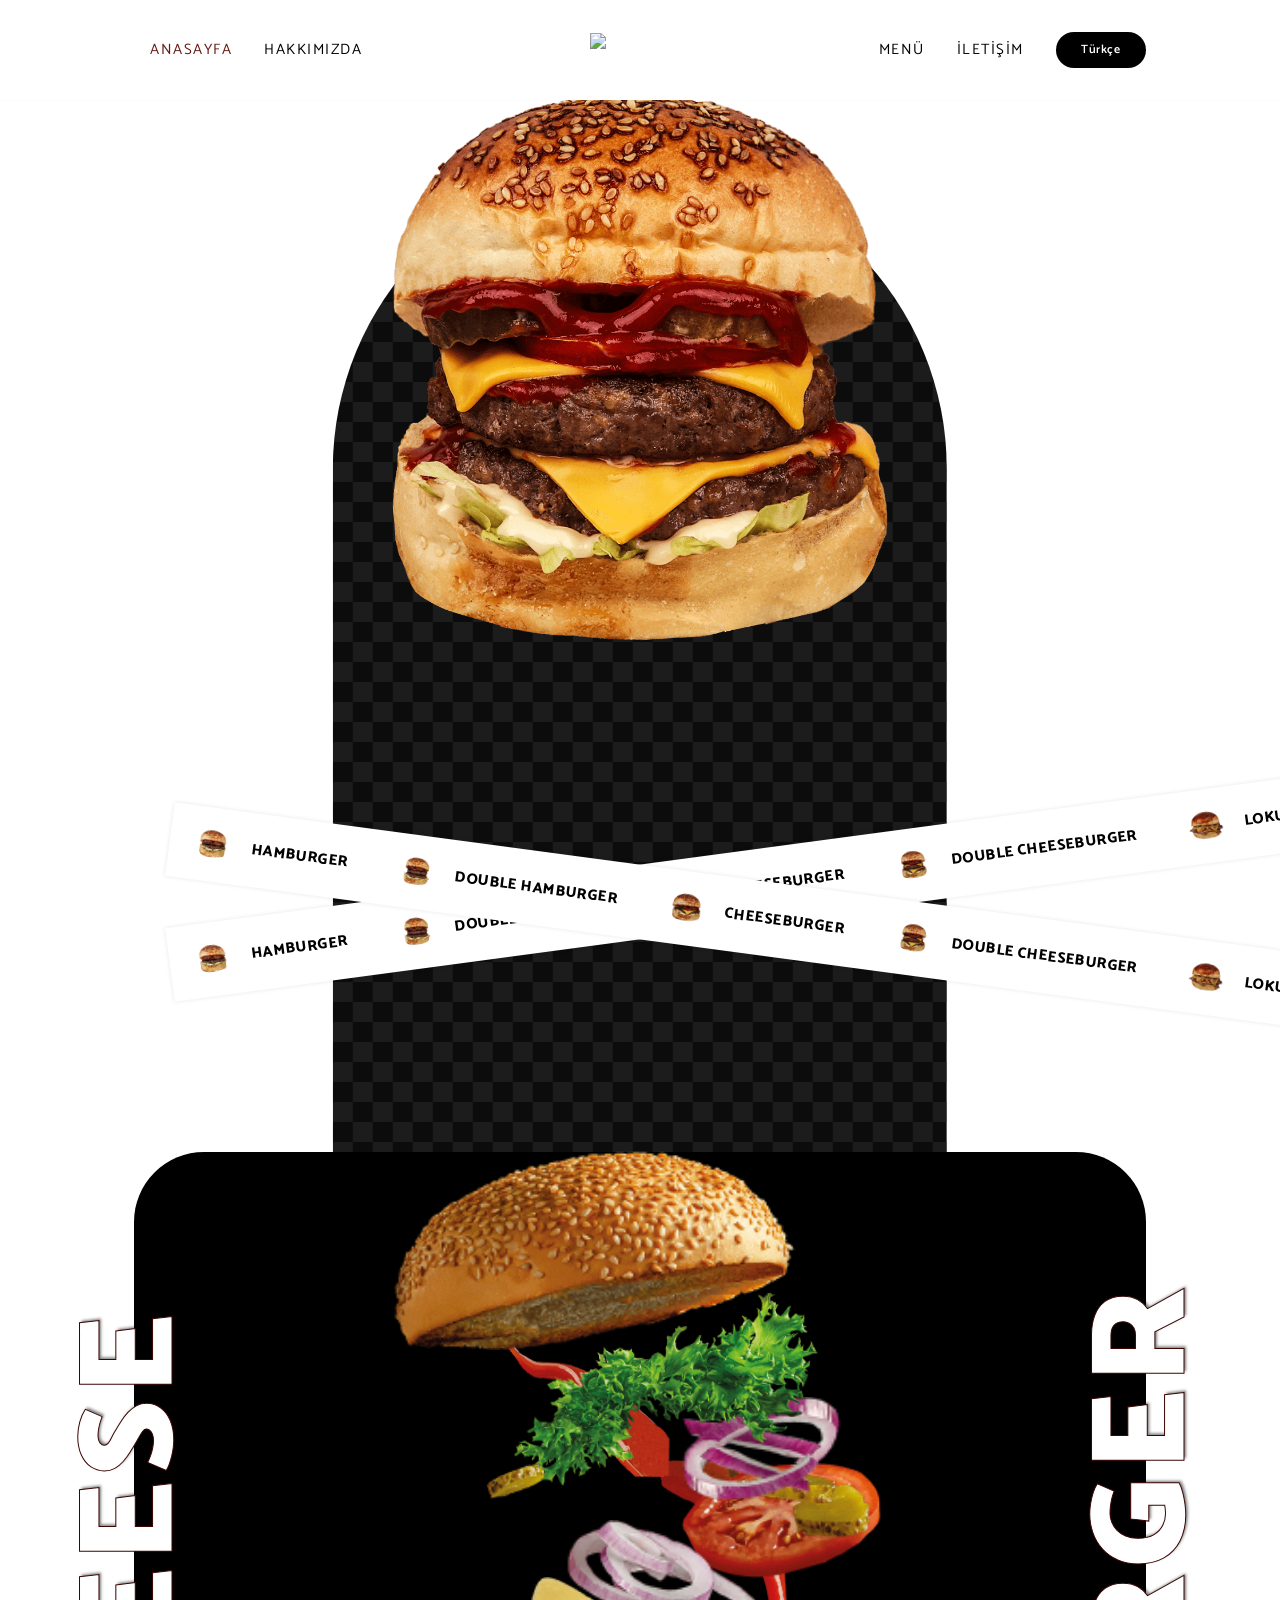
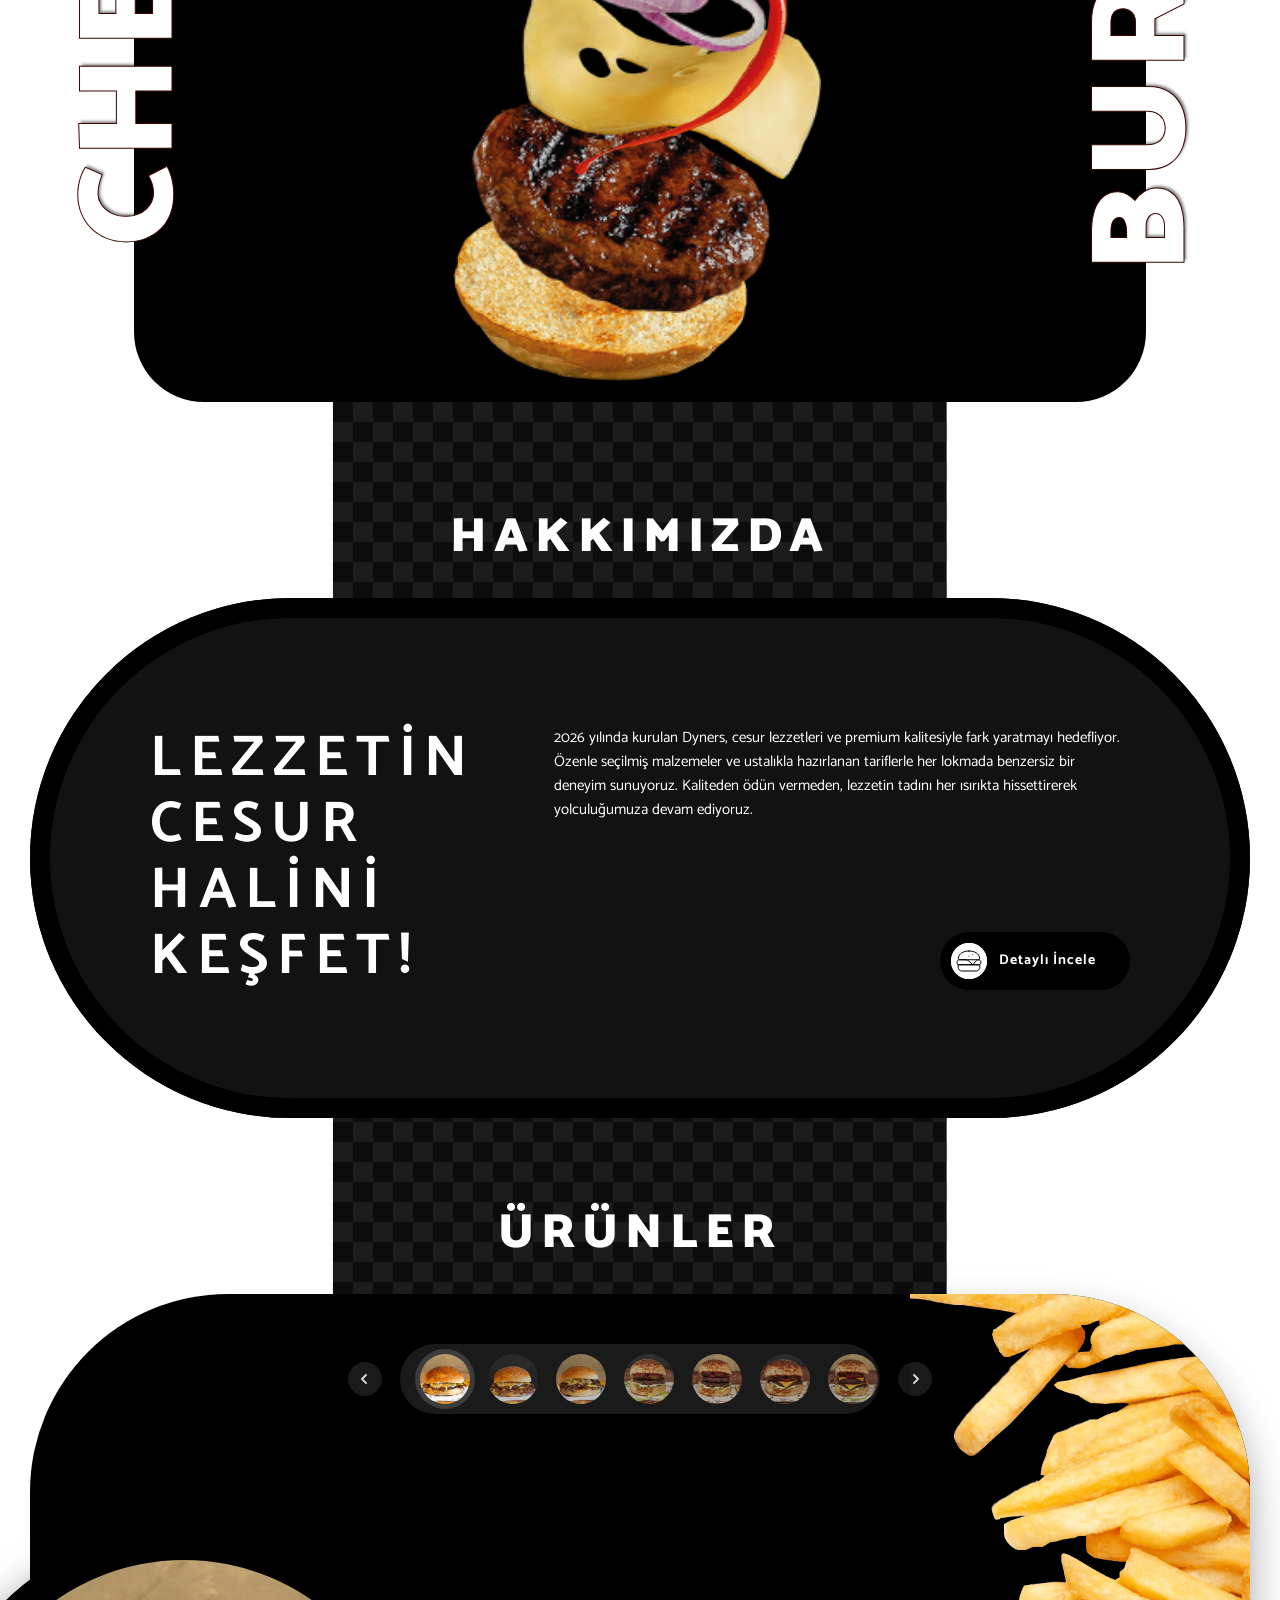
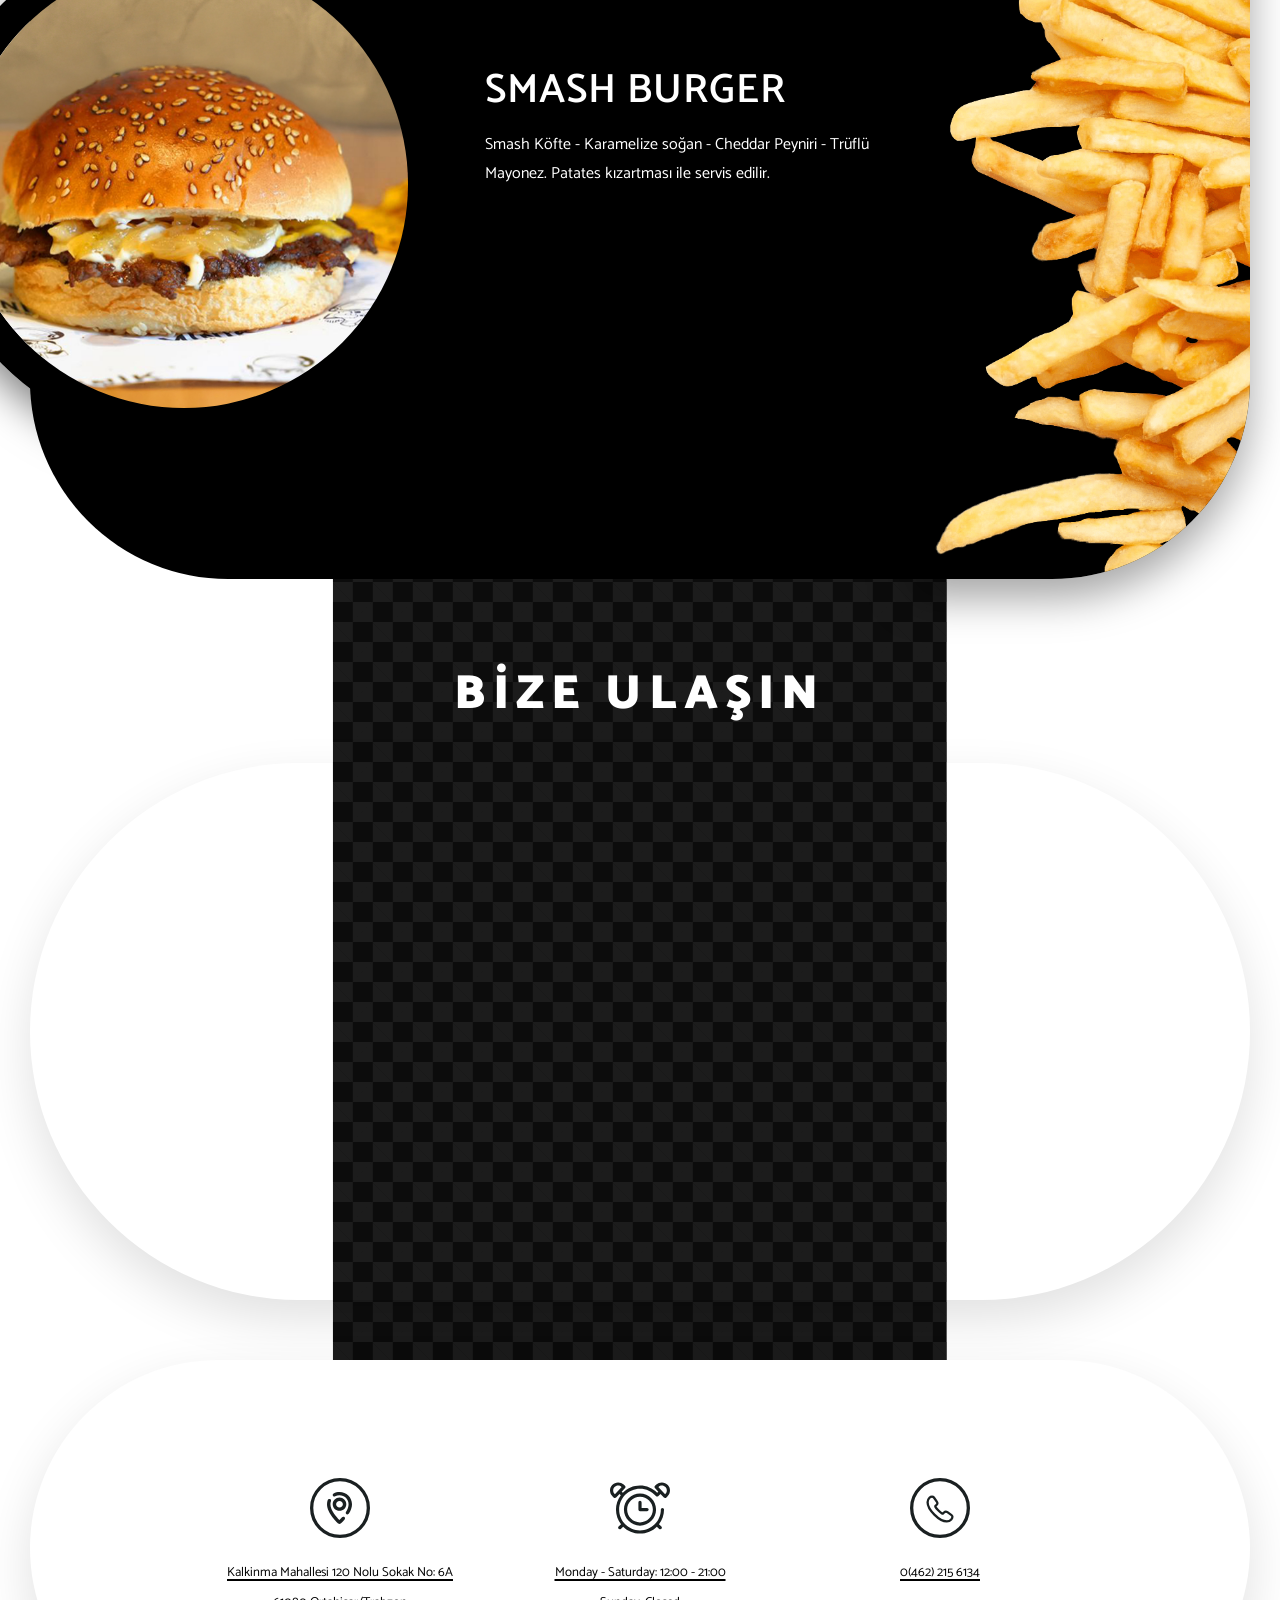
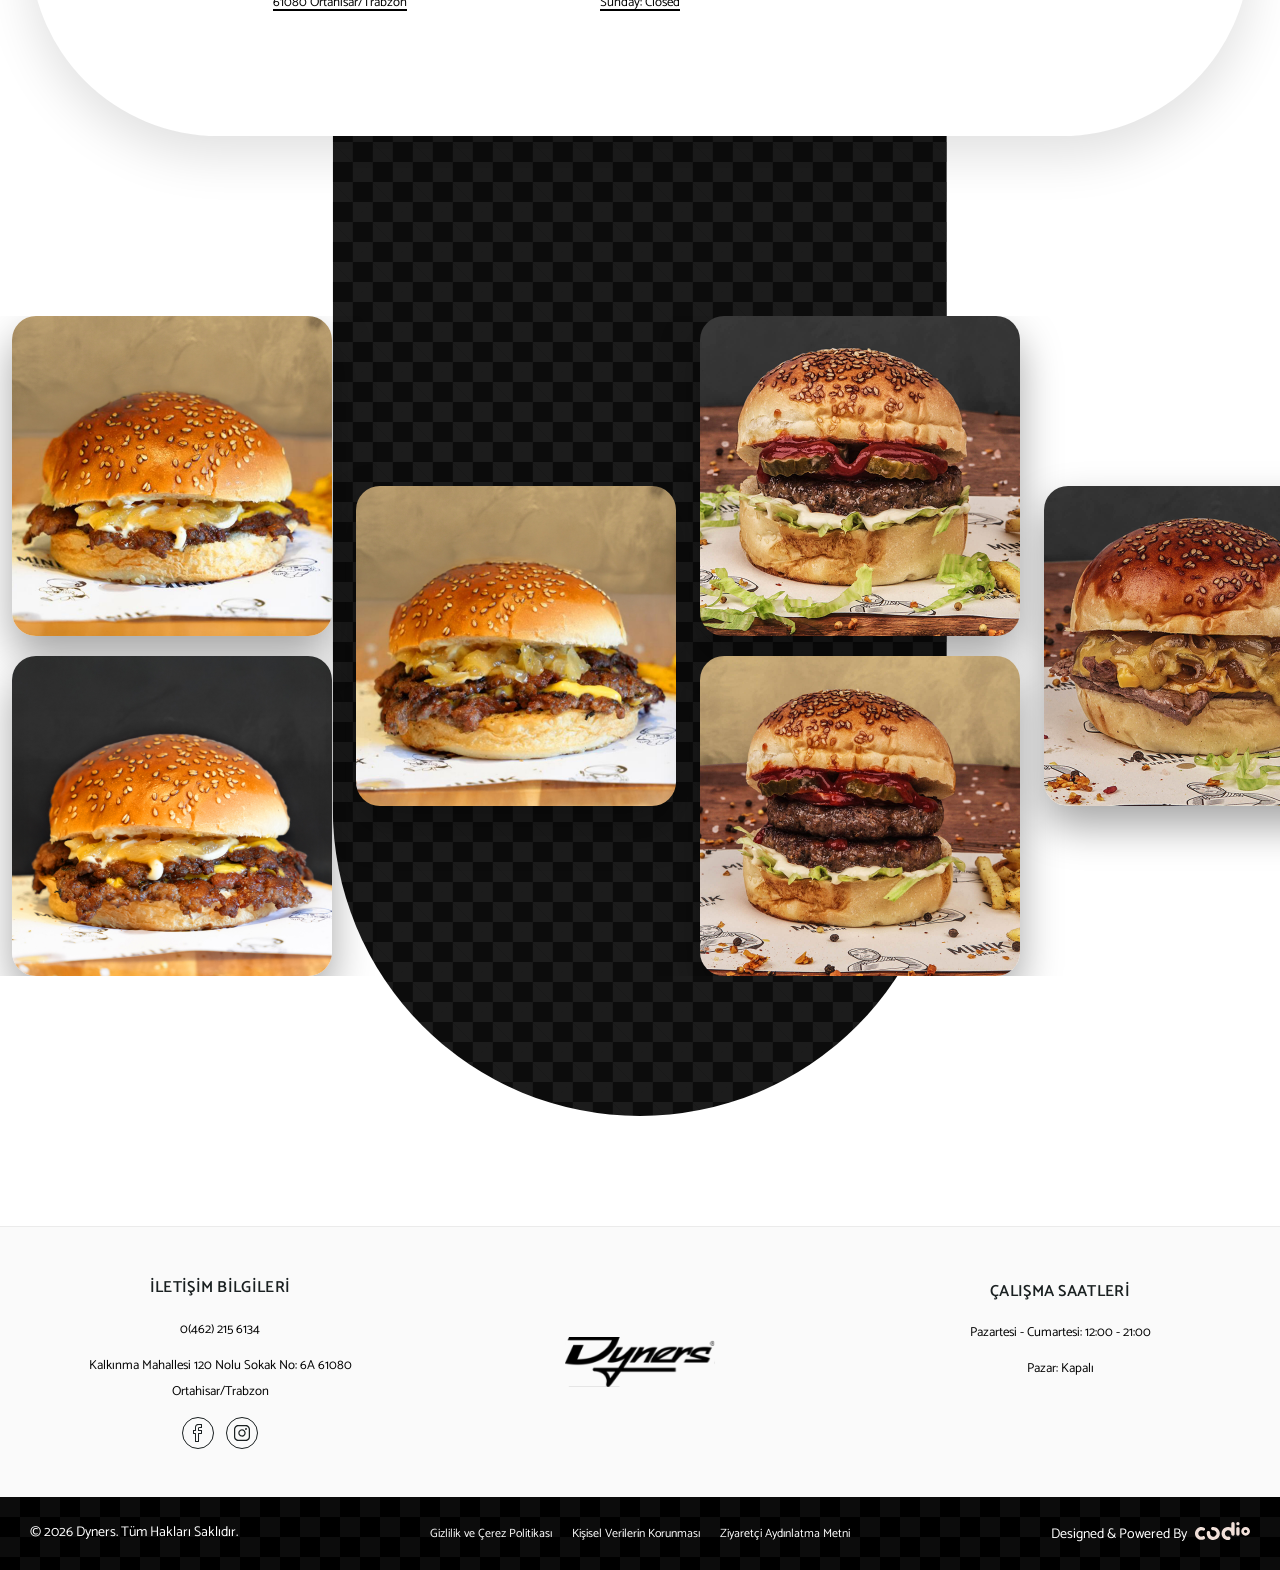
==== commit 32ce1eab: "Update index.html and style.css to enhance icon SVG dimensions and styling. Adjust icon-container si" ====
--- a/index.html
+++ b/index.html
@@ -1791,15 +1791,12 @@
                                 <li class="product-list-item">
                                   <div class="icon-container">
                                     <svg
-                                      viewBox="0 0 24 24"
+                                      viewBox="0 0 410.121 410.121"
                                       width="16"
                                       height="16"
-                                      fill="none"
-                                      stroke="currentColor"
-                                      stroke-width="1.6"
+                                      fill="currentColor"
                                     >
-                                      <circle cx="12" cy="12" r="9" />
-                                      <path d="M8 12h8M12 8v8" />
+                                      <path d="M85.079 141.061a267.19 267.19 0 0 1-34.6-59.08 4 4 0 0 0-7.36 3.12 276.84 276.84 0 0 0 35.76 60.76 4 4 0 0 0 3.16 1.52 3.76 3.76 0 0 0 2.44-.84 4 4 0 0 0 .6-5.48zm-41.56-77.88c-1.16-3.72-2.2-7.44-3.08-11.04-.519-2.154-2.686-3.479-4.84-2.96s-3.479 2.686-2.96 4.84c.92 3.76 2.04 7.68 3.24 11.6a4 4 0 0 0 4 2.8 4.01 4.01 0 0 0 1.2-.2 4 4 0 0 0 2.44-5.04zm240.04 125.12c9.279 9.278 24.321 9.278 33.6 0l92-92a4 4 0 0 0-5.64-5.64l-.2.2-92 91.8c-6.212 6.046-16.108 6.046-22.32 0l-29.48-29.6c-6.046-6.212-6.046-16.108 0-22.32l92-91.8a4.002 4.002 0 0 0-5.657-5.663c-.008.008-.016.015-.023.023l-92 91.76c-9.147 9.332-9.147 24.268 0 33.6l3.36 3.36-45.28 38.12L19.639 7.861a4 4 0 0 0-6.64 1.68c-13.88 44.76 23.36 121.36 66.84 164.88 10.239 10.263 21.574 19.371 33.8 27.16a14.24 14.24 0 0 0 15.12 0 75.41 75.41 0 0 1 23.56-9.56 13.4 13.4 0 0 1 14.16 5.52l17.36 26.28-120.12 101.24c-1.231.959-2.406 1.987-3.52 3.08-14.815 14.864-14.776 38.925.089 53.74 14.822 14.773 38.798 14.782 53.631.02a36.27 36.27 0 0 0 3.48-4l93.28-113.32 50.92 77.16 24.36 36.96c1.04 1.32 2.04 2.44 3 3.44a37.28 37.28 0 0 0 26.32 10.92h1.8a36.8 36.8 0 0 0 26.84-13.32c11.935-15.13 10.717-36.784-2.84-50.48l-.56-.6c-.786-.932-1.656-1.789-2.6-2.56l-28.84-29.04a4.26 4.26 0 0 0-1.12-1.12l-24-24c-.307-.448-.701-.829-1.16-1.12l-42.48-42.24 37.72-45.8 5.52 5.52zm-172.72 184.64c-.873 1.192-1.835 2.315-2.88 3.36-12.122 11.295-31.105 10.625-42.4-1.497-10.735-11.521-10.735-29.382 0-40.903a30.84 30.84 0 0 1 2.92-2.52l64 15.16-21.64 26.4zm28-33.48l-62.24-14.72 21.72-18.32a2.78 2.78 0 0 0 .6.28h-.08l56 13.2-16 19.56zm21.6-26.4l-54.64-12.96 82.48-69.56 17.8 27.04-45.64 55.48zm147.56-5.56l24.64 24.6c.136.097.284.178.44.24.609.509 1.172 1.071 1.68 1.68l.64.72c10.834 10.788 11.883 27.976 2.44 40-10.281 12.367-28.641 14.059-41.008 3.778-.677-.563-1.328-1.156-1.952-1.778-.88-.88-1.64-1.8-2.2-2.48l-.32-.52 15.64-66.24zm-6.92-6.8l-15.08 63.68-16.8-25.48 13.48-56.68 18.4 18.48zm-25.04-25.12l-12.8 54.16-90.16-136.68a21.24 21.24 0 0 0-17.64-9.36h-.12a22.74 22.74 0 0 0-4.88.52c-9.233 2.023-18.053 5.608-26.08 10.6a6.24 6.24 0 0 1-6.56 0 193.12 193.12 0 0 1-32.44-26.12c-38.84-38.84-73.84-108-66.44-150.16l257.12 257.04zm-41.4-52.72l-17.04-17.04 43.24-36.52 9.8 9.84-36 43.72zm135.4-170a4 4 0 0 0-5.64.2l-82.56 82.36a4 4 0 0 0 5.64 5.64l82.56-82.56a4 4 0 0 0 0-5.64zm19.24 19.24a4.02 4.02 0 0 0-5.68 0l-82.52 82.56a4 4 0 0 0 2.8 6.84 4 4 0 0 0 2.84-1.2l82.56-82.52c1.569-1.568 1.569-4.111 0-5.68zm-86.04-37.32C234.465-7.115 147.244-3.55 82.119 43.821a4 4 0 0 0-1.04 5.56 4 4 0 0 0 3.24 1.68c.893.018 1.766-.264 2.48-.8 62.522-45.443 146.231-48.851 212.24-8.64 1.889 1.16 4.36.569 5.52-1.32s.569-4.36-1.32-5.52zM44.374 317.282l-.015-.021a189.92 189.92 0 0 1-36.36-112.2c-.072-28.533 6.3-56.714 18.64-82.44a4 4 0 1 0-7.103-3.681c-.034.066-.067.133-.097.201-31.435 65.893-24.362 143.695 18.44 202.84a4 4 0 0 0 3.24 1.64c.834-.005 1.645-.271 2.32-.76a4 4 0 0 0 .935-5.579zm230.141 68.101a4 4 0 0 0-4.956-2.162c-42.104 16.477-88.664 17.61-131.52 3.2a4 4 0 0 0-2.56 7.56 200.28 200.28 0 0 0 137-3.32 4 4 0 0 0 2.036-5.278zm115.204-240.002a4.004 4.004 0 1 0-7.654 2.356l.014.044c18.171 58.286 7.539 121.741-28.64 170.92a4 4 0 0 0 .833 5.595 3.77 3.77 0 0 0 2.367.805 4 4 0 0 0 3.24-1.64 200 200 0 0 0 29.84-178.08z"></path>
                                     </svg>
                                   </div>
                                   <span>100 gr hamburger köftesi</span>
@@ -1819,15 +1816,12 @@
                                 <li class="product-list-item">
                                   <div class="icon-container">
                                     <svg
-                                      viewBox="0 0 24 24"
+                                      viewBox="0 0 410.121 410.121"
                                       width="16"
                                       height="16"
-                                      fill="none"
-                                      stroke="currentColor"
-                                      stroke-width="1.6"
+                                      fill="currentColor"
                                     >
-                                      <circle cx="12" cy="12" r="9" />
-                                      <path d="M8 12h8M12 8v8" />
+                                      <path d="M85.079 141.061a267.19 267.19 0 0 1-34.6-59.08 4 4 0 0 0-7.36 3.12 276.84 276.84 0 0 0 35.76 60.76 4 4 0 0 0 3.16 1.52 3.76 3.76 0 0 0 2.44-.84 4 4 0 0 0 .6-5.48zm-41.56-77.88c-1.16-3.72-2.2-7.44-3.08-11.04-.519-2.154-2.686-3.479-4.84-2.96s-3.479 2.686-2.96 4.84c.92 3.76 2.04 7.68 3.24 11.6a4 4 0 0 0 4 2.8 4.01 4.01 0 0 0 1.2-.2 4 4 0 0 0 2.44-5.04zm240.04 125.12c9.279 9.278 24.321 9.278 33.6 0l92-92a4 4 0 0 0-5.64-5.64l-.2.2-92 91.8c-6.212 6.046-16.108 6.046-22.32 0l-29.48-29.6c-6.046-6.212-6.046-16.108 0-22.32l92-91.8a4.002 4.002 0 0 0-5.657-5.663c-.008.008-.016.015-.023.023l-92 91.76c-9.147 9.332-9.147 24.268 0 33.6l3.36 3.36-45.28 38.12L19.639 7.861a4 4 0 0 0-6.64 1.68c-13.88 44.76 23.36 121.36 66.84 164.88 10.239 10.263 21.574 19.371 33.8 27.16a14.24 14.24 0 0 0 15.12 0 75.41 75.41 0 0 1 23.56-9.56 13.4 13.4 0 0 1 14.16 5.52l17.36 26.28-120.12 101.24c-1.231.959-2.406 1.987-3.52 3.08-14.815 14.864-14.776 38.925.089 53.74 14.822 14.773 38.798 14.782 53.631.02a36.27 36.27 0 0 0 3.48-4l93.28-113.32 50.92 77.16 24.36 36.96c1.04 1.32 2.04 2.44 3 3.44a37.28 37.28 0 0 0 26.32 10.92h1.8a36.8 36.8 0 0 0 26.84-13.32c11.935-15.13 10.717-36.784-2.84-50.48l-.56-.6c-.786-.932-1.656-1.789-2.6-2.56l-28.84-29.04a4.26 4.26 0 0 0-1.12-1.12l-24-24c-.307-.448-.701-.829-1.16-1.12l-42.48-42.24 37.72-45.8 5.52 5.52zm-172.72 184.64c-.873 1.192-1.835 2.315-2.88 3.36-12.122 11.295-31.105 10.625-42.4-1.497-10.735-11.521-10.735-29.382 0-40.903a30.84 30.84 0 0 1 2.92-2.52l64 15.16-21.64 26.4zm28-33.48l-62.24-14.72 21.72-18.32a2.78 2.78 0 0 0 .6.28h-.08l56 13.2-16 19.56zm21.6-26.4l-54.64-12.96 82.48-69.56 17.8 27.04-45.64 55.48zm147.56-5.56l24.64 24.6c.136.097.284.178.44.24.609.509 1.172 1.071 1.68 1.68l.64.72c10.834 10.788 11.883 27.976 2.44 40-10.281 12.367-28.641 14.059-41.008 3.778-.677-.563-1.328-1.156-1.952-1.778-.88-.88-1.64-1.8-2.2-2.48l-.32-.52 15.64-66.24zm-6.92-6.8l-15.08 63.68-16.8-25.48 13.48-56.68 18.4 18.48zm-25.04-25.12l-12.8 54.16-90.16-136.68a21.24 21.24 0 0 0-17.64-9.36h-.12a22.74 22.74 0 0 0-4.88.52c-9.233 2.023-18.053 5.608-26.08 10.6a6.24 6.24 0 0 1-6.56 0 193.12 193.12 0 0 1-32.44-26.12c-38.84-38.84-73.84-108-66.44-150.16l257.12 257.04zm-41.4-52.72l-17.04-17.04 43.24-36.52 9.8 9.84-36 43.72zm135.4-170a4 4 0 0 0-5.64.2l-82.56 82.36a4 4 0 0 0 5.64 5.64l82.56-82.56a4 4 0 0 0 0-5.64zm19.24 19.24a4.02 4.02 0 0 0-5.68 0l-82.52 82.56a4 4 0 0 0 2.8 6.84 4 4 0 0 0 2.84-1.2l82.56-82.52c1.569-1.568 1.569-4.111 0-5.68zm-86.04-37.32C234.465-7.115 147.244-3.55 82.119 43.821a4 4 0 0 0-1.04 5.56 4 4 0 0 0 3.24 1.68c.893.018 1.766-.264 2.48-.8 62.522-45.443 146.231-48.851 212.24-8.64 1.889 1.16 4.36.569 5.52-1.32s.569-4.36-1.32-5.52zM44.374 317.282l-.015-.021a189.92 189.92 0 0 1-36.36-112.2c-.072-28.533 6.3-56.714 18.64-82.44a4 4 0 1 0-7.103-3.681c-.034.066-.067.133-.097.201-31.435 65.893-24.362 143.695 18.44 202.84a4 4 0 0 0 3.24 1.64c.834-.005 1.645-.271 2.32-.76a4 4 0 0 0 .935-5.579zm230.141 68.101a4 4 0 0 0-4.956-2.162c-42.104 16.477-88.664 17.61-131.52 3.2a4 4 0 0 0-2.56 7.56 200.28 200.28 0 0 0 137-3.32 4 4 0 0 0 2.036-5.278zm115.204-240.002a4.004 4.004 0 1 0-7.654 2.356l.014.044c18.171 58.286 7.539 121.741-28.64 170.92a4 4 0 0 0 .833 5.595 3.77 3.77 0 0 0 2.367.805 4 4 0 0 0 3.24-1.64 200 200 0 0 0 29.84-178.08z"></path>
                                     </svg>
                                   </div>
                                   <span
@@ -1837,15 +1831,12 @@
                                 <li class="product-list-item">
                                   <div class="icon-container">
                                     <svg
-                                      viewBox="0 0 24 24"
+                                      viewBox="0 0 410.121 410.121"
                                       width="16"
                                       height="16"
-                                      fill="none"
-                                      stroke="currentColor"
-                                      stroke-width="1.6"
+                                      fill="currentColor"
                                     >
-                                      <circle cx="12" cy="12" r="9" />
-                                      <path d="M8 12h8M12 8v8" />
+                                      <path d="M85.079 141.061a267.19 267.19 0 0 1-34.6-59.08 4 4 0 0 0-7.36 3.12 276.84 276.84 0 0 0 35.76 60.76 4 4 0 0 0 3.16 1.52 3.76 3.76 0 0 0 2.44-.84 4 4 0 0 0 .6-5.48zm-41.56-77.88c-1.16-3.72-2.2-7.44-3.08-11.04-.519-2.154-2.686-3.479-4.84-2.96s-3.479 2.686-2.96 4.84c.92 3.76 2.04 7.68 3.24 11.6a4 4 0 0 0 4 2.8 4.01 4.01 0 0 0 1.2-.2 4 4 0 0 0 2.44-5.04zm240.04 125.12c9.279 9.278 24.321 9.278 33.6 0l92-92a4 4 0 0 0-5.64-5.64l-.2.2-92 91.8c-6.212 6.046-16.108 6.046-22.32 0l-29.48-29.6c-6.046-6.212-6.046-16.108 0-22.32l92-91.8a4.002 4.002 0 0 0-5.657-5.663c-.008.008-.016.015-.023.023l-92 91.76c-9.147 9.332-9.147 24.268 0 33.6l3.36 3.36-45.28 38.12L19.639 7.861a4 4 0 0 0-6.64 1.68c-13.88 44.76 23.36 121.36 66.84 164.88 10.239 10.263 21.574 19.371 33.8 27.16a14.24 14.24 0 0 0 15.12 0 75.41 75.41 0 0 1 23.56-9.56 13.4 13.4 0 0 1 14.16 5.52l17.36 26.28-120.12 101.24c-1.231.959-2.406 1.987-3.52 3.08-14.815 14.864-14.776 38.925.089 53.74 14.822 14.773 38.798 14.782 53.631.02a36.27 36.27 0 0 0 3.48-4l93.28-113.32 50.92 77.16 24.36 36.96c1.04 1.32 2.04 2.44 3 3.44a37.28 37.28 0 0 0 26.32 10.92h1.8a36.8 36.8 0 0 0 26.84-13.32c11.935-15.13 10.717-36.784-2.84-50.48l-.56-.6c-.786-.932-1.656-1.789-2.6-2.56l-28.84-29.04a4.26 4.26 0 0 0-1.12-1.12l-24-24c-.307-.448-.701-.829-1.16-1.12l-42.48-42.24 37.72-45.8 5.52 5.52zm-172.72 184.64c-.873 1.192-1.835 2.315-2.88 3.36-12.122 11.295-31.105 10.625-42.4-1.497-10.735-11.521-10.735-29.382 0-40.903a30.84 30.84 0 0 1 2.92-2.52l64 15.16-21.64 26.4zm28-33.48l-62.24-14.72 21.72-18.32a2.78 2.78 0 0 0 .6.28h-.08l56 13.2-16 19.56zm21.6-26.4l-54.64-12.96 82.48-69.56 17.8 27.04-45.64 55.48zm147.56-5.56l24.64 24.6c.136.097.284.178.44.24.609.509 1.172 1.071 1.68 1.68l.64.72c10.834 10.788 11.883 27.976 2.44 40-10.281 12.367-28.641 14.059-41.008 3.778-.677-.563-1.328-1.156-1.952-1.778-.88-.88-1.64-1.8-2.2-2.48l-.32-.52 15.64-66.24zm-6.92-6.8l-15.08 63.68-16.8-25.48 13.48-56.68 18.4 18.48zm-25.04-25.12l-12.8 54.16-90.16-136.68a21.24 21.24 0 0 0-17.64-9.36h-.12a22.74 22.74 0 0 0-4.88.52c-9.233 2.023-18.053 5.608-26.08 10.6a6.24 6.24 0 0 1-6.56 0 193.12 193.12 0 0 1-32.44-26.12c-38.84-38.84-73.84-108-66.44-150.16l257.12 257.04zm-41.4-52.72l-17.04-17.04 43.24-36.52 9.8 9.84-36 43.72zm135.4-170a4 4 0 0 0-5.64.2l-82.56 82.36a4 4 0 0 0 5.64 5.64l82.56-82.56a4 4 0 0 0 0-5.64zm19.24 19.24a4.02 4.02 0 0 0-5.68 0l-82.52 82.56a4 4 0 0 0 2.8 6.84 4 4 0 0 0 2.84-1.2l82.56-82.52c1.569-1.568 1.569-4.111 0-5.68zm-86.04-37.32C234.465-7.115 147.244-3.55 82.119 43.821a4 4 0 0 0-1.04 5.56 4 4 0 0 0 3.24 1.68c.893.018 1.766-.264 2.48-.8 62.522-45.443 146.231-48.851 212.24-8.64 1.889 1.16 4.36.569 5.52-1.32s.569-4.36-1.32-5.52zM44.374 317.282l-.015-.021a189.92 189.92 0 0 1-36.36-112.2c-.072-28.533 6.3-56.714 18.64-82.44a4 4 0 1 0-7.103-3.681c-.034.066-.067.133-.097.201-31.435 65.893-24.362 143.695 18.44 202.84a4 4 0 0 0 3.24 1.64c.834-.005 1.645-.271 2.32-.76a4 4 0 0 0 .935-5.579zm230.141 68.101a4 4 0 0 0-4.956-2.162c-42.104 16.477-88.664 17.61-131.52 3.2a4 4 0 0 0-2.56 7.56 200.28 200.28 0 0 0 137-3.32 4 4 0 0 0 2.036-5.278zm115.204-240.002a4.004 4.004 0 1 0-7.654 2.356l.014.044c18.171 58.286 7.539 121.741-28.64 170.92a4 4 0 0 0 .833 5.595 3.77 3.77 0 0 0 2.367.805 4 4 0 0 0 3.24-1.64 200 200 0 0 0 29.84-178.08z"></path>
                                     </svg>
                                   </div>
                                   <span>90 gr Hamburger Ekmeği</span>
@@ -1866,15 +1857,12 @@
                                 <li class="product-list-item">
                                   <div class="icon-container">
                                     <svg
-                                      viewBox="0 0 24 24"
+                                      viewBox="0 0 410.121 410.121"
                                       width="16"
                                       height="16"
-                                      fill="none"
-                                      stroke="currentColor"
-                                      stroke-width="1.6"
+                                      fill="currentColor"
                                     >
-                                      <circle cx="12" cy="12" r="9" />
-                                      <path d="M8 12h8M12 8v8" />
+                                      <path d="M85.079 141.061a267.19 267.19 0 0 1-34.6-59.08 4 4 0 0 0-7.36 3.12 276.84 276.84 0 0 0 35.76 60.76 4 4 0 0 0 3.16 1.52 3.76 3.76 0 0 0 2.44-.84 4 4 0 0 0 .6-5.48zm-41.56-77.88c-1.16-3.72-2.2-7.44-3.08-11.04-.519-2.154-2.686-3.479-4.84-2.96s-3.479 2.686-2.96 4.84c.92 3.76 2.04 7.68 3.24 11.6a4 4 0 0 0 4 2.8 4.01 4.01 0 0 0 1.2-.2 4 4 0 0 0 2.44-5.04zm240.04 125.12c9.279 9.278 24.321 9.278 33.6 0l92-92a4 4 0 0 0-5.64-5.64l-.2.2-92 91.8c-6.212 6.046-16.108 6.046-22.32 0l-29.48-29.6c-6.046-6.212-6.046-16.108 0-22.32l92-91.8a4.002 4.002 0 0 0-5.657-5.663c-.008.008-.016.015-.023.023l-92 91.76c-9.147 9.332-9.147 24.268 0 33.6l3.36 3.36-45.28 38.12L19.639 7.861a4 4 0 0 0-6.64 1.68c-13.88 44.76 23.36 121.36 66.84 164.88 10.239 10.263 21.574 19.371 33.8 27.16a14.24 14.24 0 0 0 15.12 0 75.41 75.41 0 0 1 23.56-9.56 13.4 13.4 0 0 1 14.16 5.52l17.36 26.28-120.12 101.24c-1.231.959-2.406 1.987-3.52 3.08-14.815 14.864-14.776 38.925.089 53.74 14.822 14.773 38.798 14.782 53.631.02a36.27 36.27 0 0 0 3.48-4l93.28-113.32 50.92 77.16 24.36 36.96c1.04 1.32 2.04 2.44 3 3.44a37.28 37.28 0 0 0 26.32 10.92h1.8a36.8 36.8 0 0 0 26.84-13.32c11.935-15.13 10.717-36.784-2.84-50.48l-.56-.6c-.786-.932-1.656-1.789-2.6-2.56l-28.84-29.04a4.26 4.26 0 0 0-1.12-1.12l-24-24c-.307-.448-.701-.829-1.16-1.12l-42.48-42.24 37.72-45.8 5.52 5.52zm-172.72 184.64c-.873 1.192-1.835 2.315-2.88 3.36-12.122 11.295-31.105 10.625-42.4-1.497-10.735-11.521-10.735-29.382 0-40.903a30.84 30.84 0 0 1 2.92-2.52l64 15.16-21.64 26.4zm28-33.48l-62.24-14.72 21.72-18.32a2.78 2.78 0 0 0 .6.28h-.08l56 13.2-16 19.56zm21.6-26.4l-54.64-12.96 82.48-69.56 17.8 27.04-45.64 55.48zm147.56-5.56l24.64 24.6c.136.097.284.178.44.24.609.509 1.172 1.071 1.68 1.68l.64.72c10.834 10.788 11.883 27.976 2.44 40-10.281 12.367-28.641 14.059-41.008 3.778-.677-.563-1.328-1.156-1.952-1.778-.88-.88-1.64-1.8-2.2-2.48l-.32-.52 15.64-66.24zm-6.92-6.8l-15.08 63.68-16.8-25.48 13.48-56.68 18.4 18.48zm-25.04-25.12l-12.8 54.16-90.16-136.68a21.24 21.24 0 0 0-17.64-9.36h-.12a22.74 22.74 0 0 0-4.88.52c-9.233 2.023-18.053 5.608-26.08 10.6a6.24 6.24 0 0 1-6.56 0 193.12 193.12 0 0 1-32.44-26.12c-38.84-38.84-73.84-108-66.44-150.16l257.12 257.04zm-41.4-52.72l-17.04-17.04 43.24-36.52 9.8 9.84-36 43.72zm135.4-170a4 4 0 0 0-5.64.2l-82.56 82.36a4 4 0 0 0 5.64 5.64l82.56-82.56a4 4 0 0 0 0-5.64zm19.24 19.24a4.02 4.02 0 0 0-5.68 0l-82.52 82.56a4 4 0 0 0 2.8 6.84 4 4 0 0 0 2.84-1.2l82.56-82.52c1.569-1.568 1.569-4.111 0-5.68zm-86.04-37.32C234.465-7.115 147.244-3.55 82.119 43.821a4 4 0 0 0-1.04 5.56 4 4 0 0 0 3.24 1.68c.893.018 1.766-.264 2.48-.8 62.522-45.443 146.231-48.851 212.24-8.64 1.889 1.16 4.36.569 5.52-1.32s.569-4.36-1.32-5.52zM44.374 317.282l-.015-.021a189.92 189.92 0 0 1-36.36-112.2c-.072-28.533 6.3-56.714 18.64-82.44a4 4 0 1 0-7.103-3.681c-.034.066-.067.133-.097.201-31.435 65.893-24.362 143.695 18.44 202.84a4 4 0 0 0 3.24 1.64c.834-.005 1.645-.271 2.32-.76a4 4 0 0 0 .935-5.579zm230.141 68.101a4 4 0 0 0-4.956-2.162c-42.104 16.477-88.664 17.61-131.52 3.2a4 4 0 0 0-2.56 7.56 200.28 200.28 0 0 0 137-3.32 4 4 0 0 0 2.036-5.278zm115.204-240.002a4.004 4.004 0 1 0-7.654 2.356l.014.044c18.171 58.286 7.539 121.741-28.64 170.92a4 4 0 0 0 .833 5.595 3.77 3.77 0 0 0 2.367.805 4 4 0 0 0 3.24-1.64 200 200 0 0 0 29.84-178.08z"></path>
                                     </svg>
                                   </div>
                                   <span>100 gr hamburger köftesi</span>
@@ -1897,15 +1885,12 @@
                                 <li class="product-list-item">
                                   <div class="icon-container">
                                     <svg
-                                      viewBox="0 0 24 24"
+                                      viewBox="0 0 410.121 410.121"
                                       width="16"
                                       height="16"
-                                      fill="none"
-                                      stroke="currentColor"
-                                      stroke-width="1.6"
+                                      fill="currentColor"
                                     >
-                                      <circle cx="12" cy="12" r="9" />
-                                      <path d="M8 12h8M12 8v8" />
+                                      <path d="M85.079 141.061a267.19 267.19 0 0 1-34.6-59.08 4 4 0 0 0-7.36 3.12 276.84 276.84 0 0 0 35.76 60.76 4 4 0 0 0 3.16 1.52 3.76 3.76 0 0 0 2.44-.84 4 4 0 0 0 .6-5.48zm-41.56-77.88c-1.16-3.72-2.2-7.44-3.08-11.04-.519-2.154-2.686-3.479-4.84-2.96s-3.479 2.686-2.96 4.84c.92 3.76 2.04 7.68 3.24 11.6a4 4 0 0 0 4 2.8 4.01 4.01 0 0 0 1.2-.2 4 4 0 0 0 2.44-5.04zm240.04 125.12c9.279 9.278 24.321 9.278 33.6 0l92-92a4 4 0 0 0-5.64-5.64l-.2.2-92 91.8c-6.212 6.046-16.108 6.046-22.32 0l-29.48-29.6c-6.046-6.212-6.046-16.108 0-22.32l92-91.8a4.002 4.002 0 0 0-5.657-5.663c-.008.008-.016.015-.023.023l-92 91.76c-9.147 9.332-9.147 24.268 0 33.6l3.36 3.36-45.28 38.12L19.639 7.861a4 4 0 0 0-6.64 1.68c-13.88 44.76 23.36 121.36 66.84 164.88 10.239 10.263 21.574 19.371 33.8 27.16a14.24 14.24 0 0 0 15.12 0 75.41 75.41 0 0 1 23.56-9.56 13.4 13.4 0 0 1 14.16 5.52l17.36 26.28-120.12 101.24c-1.231.959-2.406 1.987-3.52 3.08-14.815 14.864-14.776 38.925.089 53.74 14.822 14.773 38.798 14.782 53.631.02a36.27 36.27 0 0 0 3.48-4l93.28-113.32 50.92 77.16 24.36 36.96c1.04 1.32 2.04 2.44 3 3.44a37.28 37.28 0 0 0 26.32 10.92h1.8a36.8 36.8 0 0 0 26.84-13.32c11.935-15.13 10.717-36.784-2.84-50.48l-.56-.6c-.786-.932-1.656-1.789-2.6-2.56l-28.84-29.04a4.26 4.26 0 0 0-1.12-1.12l-24-24c-.307-.448-.701-.829-1.16-1.12l-42.48-42.24 37.72-45.8 5.52 5.52zm-172.72 184.64c-.873 1.192-1.835 2.315-2.88 3.36-12.122 11.295-31.105 10.625-42.4-1.497-10.735-11.521-10.735-29.382 0-40.903a30.84 30.84 0 0 1 2.92-2.52l64 15.16-21.64 26.4zm28-33.48l-62.24-14.72 21.72-18.32a2.78 2.78 0 0 0 .6.28h-.08l56 13.2-16 19.56zm21.6-26.4l-54.64-12.96 82.48-69.56 17.8 27.04-45.64 55.48zm147.56-5.56l24.64 24.6c.136.097.284.178.44.24.609.509 1.172 1.071 1.68 1.68l.64.72c10.834 10.788 11.883 27.976 2.44 40-10.281 12.367-28.641 14.059-41.008 3.778-.677-.563-1.328-1.156-1.952-1.778-.88-.88-1.64-1.8-2.2-2.48l-.32-.52 15.64-66.24zm-6.92-6.8l-15.08 63.68-16.8-25.48 13.48-56.68 18.4 18.48zm-25.04-25.12l-12.8 54.16-90.16-136.68a21.24 21.24 0 0 0-17.64-9.36h-.12a22.74 22.74 0 0 0-4.88.52c-9.233 2.023-18.053 5.608-26.08 10.6a6.24 6.24 0 0 1-6.56 0 193.12 193.12 0 0 1-32.44-26.12c-38.84-38.84-73.84-108-66.44-150.16l257.12 257.04zm-41.4-52.72l-17.04-17.04 43.24-36.52 9.8 9.84-36 43.72zm135.4-170a4 4 0 0 0-5.64.2l-82.56 82.36a4 4 0 0 0 5.64 5.64l82.56-82.56a4 4 0 0 0 0-5.64zm19.24 19.24a4.02 4.02 0 0 0-5.68 0l-82.52 82.56a4 4 0 0 0 2.8 6.84 4 4 0 0 0 2.84-1.2l82.56-82.52c1.569-1.568 1.569-4.111 0-5.68zm-86.04-37.32C234.465-7.115 147.244-3.55 82.119 43.821a4 4 0 0 0-1.04 5.56 4 4 0 0 0 3.24 1.68c.893.018 1.766-.264 2.48-.8 62.522-45.443 146.231-48.851 212.24-8.64 1.889 1.16 4.36.569 5.52-1.32s.569-4.36-1.32-5.52zM44.374 317.282l-.015-.021a189.92 189.92 0 0 1-36.36-112.2c-.072-28.533 6.3-56.714 18.64-82.44a4 4 0 1 0-7.103-3.681c-.034.066-.067.133-.097.201-31.435 65.893-24.362 143.695 18.44 202.84a4 4 0 0 0 3.24 1.64c.834-.005 1.645-.271 2.32-.76a4 4 0 0 0 .935-5.579zm230.141 68.101a4 4 0 0 0-4.956-2.162c-42.104 16.477-88.664 17.61-131.52 3.2a4 4 0 0 0-2.56 7.56 200.28 200.28 0 0 0 137-3.32 4 4 0 0 0 2.036-5.278zm115.204-240.002a4.004 4.004 0 1 0-7.654 2.356l.014.044c18.171 58.286 7.539 121.741-28.64 170.92a4 4 0 0 0 .833 5.595 3.77 3.77 0 0 0 2.367.805 4 4 0 0 0 3.24-1.64 200 200 0 0 0 29.84-178.08z"></path>
                                     </svg>
                                   </div>
                                   <span
@@ -1915,15 +1900,12 @@
                                 <li class="product-list-item">
                                   <div class="icon-container">
                                     <svg
-                                      viewBox="0 0 24 24"
+                                      viewBox="0 0 410.121 410.121"
                                       width="16"
                                       height="16"
-                                      fill="none"
-                                      stroke="currentColor"
-                                      stroke-width="1.6"
+                                      fill="currentColor"
                                     >
-                                      <circle cx="12" cy="12" r="9" />
-                                      <path d="M8 12h8M12 8v8" />
+                                      <path d="M85.079 141.061a267.19 267.19 0 0 1-34.6-59.08 4 4 0 0 0-7.36 3.12 276.84 276.84 0 0 0 35.76 60.76 4 4 0 0 0 3.16 1.52 3.76 3.76 0 0 0 2.44-.84 4 4 0 0 0 .6-5.48zm-41.56-77.88c-1.16-3.72-2.2-7.44-3.08-11.04-.519-2.154-2.686-3.479-4.84-2.96s-3.479 2.686-2.96 4.84c.92 3.76 2.04 7.68 3.24 11.6a4 4 0 0 0 4 2.8 4.01 4.01 0 0 0 1.2-.2 4 4 0 0 0 2.44-5.04zm240.04 125.12c9.279 9.278 24.321 9.278 33.6 0l92-92a4 4 0 0 0-5.64-5.64l-.2.2-92 91.8c-6.212 6.046-16.108 6.046-22.32 0l-29.48-29.6c-6.046-6.212-6.046-16.108 0-22.32l92-91.8a4.002 4.002 0 0 0-5.657-5.663c-.008.008-.016.015-.023.023l-92 91.76c-9.147 9.332-9.147 24.268 0 33.6l3.36 3.36-45.28 38.12L19.639 7.861a4 4 0 0 0-6.64 1.68c-13.88 44.76 23.36 121.36 66.84 164.88 10.239 10.263 21.574 19.371 33.8 27.16a14.24 14.24 0 0 0 15.12 0 75.41 75.41 0 0 1 23.56-9.56 13.4 13.4 0 0 1 14.16 5.52l17.36 26.28-120.12 101.24c-1.231.959-2.406 1.987-3.52 3.08-14.815 14.864-14.776 38.925.089 53.74 14.822 14.773 38.798 14.782 53.631.02a36.27 36.27 0 0 0 3.48-4l93.28-113.32 50.92 77.16 24.36 36.96c1.04 1.32 2.04 2.44 3 3.44a37.28 37.28 0 0 0 26.32 10.92h1.8a36.8 36.8 0 0 0 26.84-13.32c11.935-15.13 10.717-36.784-2.84-50.48l-.56-.6c-.786-.932-1.656-1.789-2.6-2.56l-28.84-29.04a4.26 4.26 0 0 0-1.12-1.12l-24-24c-.307-.448-.701-.829-1.16-1.12l-42.48-42.24 37.72-45.8 5.52 5.52zm-172.72 184.64c-.873 1.192-1.835 2.315-2.88 3.36-12.122 11.295-31.105 10.625-42.4-1.497-10.735-11.521-10.735-29.382 0-40.903a30.84 30.84 0 0 1 2.92-2.52l64 15.16-21.64 26.4zm28-33.48l-62.24-14.72 21.72-18.32a2.78 2.78 0 0 0 .6.28h-.08l56 13.2-16 19.56zm21.6-26.4l-54.64-12.96 82.48-69.56 17.8 27.04-45.64 55.48zm147.56-5.56l24.64 24.6c.136.097.284.178.44.24.609.509 1.172 1.071 1.68 1.68l.64.72c10.834 10.788 11.883 27.976 2.44 40-10.281 12.367-28.641 14.059-41.008 3.778-.677-.563-1.328-1.156-1.952-1.778-.88-.88-1.64-1.8-2.2-2.48l-.32-.52 15.64-66.24zm-6.92-6.8l-15.08 63.68-16.8-25.48 13.48-56.68 18.4 18.48zm-25.04-25.12l-12.8 54.16-90.16-136.68a21.24 21.24 0 0 0-17.64-9.36h-.12a22.74 22.74 0 0 0-4.88.52c-9.233 2.023-18.053 5.608-26.08 10.6a6.24 6.24 0 0 1-6.56 0 193.12 193.12 0 0 1-32.44-26.12c-38.84-38.84-73.84-108-66.44-150.16l257.12 257.04zm-41.4-52.72l-17.04-17.04 43.24-36.52 9.8 9.84-36 43.72zm135.4-170a4 4 0 0 0-5.64.2l-82.56 82.36a4 4 0 0 0 5.64 5.64l82.56-82.56a4 4 0 0 0 0-5.64zm19.24 19.24a4.02 4.02 0 0 0-5.68 0l-82.52 82.56a4 4 0 0 0 2.8 6.84 4 4 0 0 0 2.84-1.2l82.56-82.52c1.569-1.568 1.569-4.111 0-5.68zm-86.04-37.32C234.465-7.115 147.244-3.55 82.119 43.821a4 4 0 0 0-1.04 5.56 4 4 0 0 0 3.24 1.68c.893.018 1.766-.264 2.48-.8 62.522-45.443 146.231-48.851 212.24-8.64 1.889 1.16 4.36.569 5.52-1.32s.569-4.36-1.32-5.52zM44.374 317.282l-.015-.021a189.92 189.92 0 0 1-36.36-112.2c-.072-28.533 6.3-56.714 18.64-82.44a4 4 0 1 0-7.103-3.681c-.034.066-.067.133-.097.201-31.435 65.893-24.362 143.695 18.44 202.84a4 4 0 0 0 3.24 1.64c.834-.005 1.645-.271 2.32-.76a4 4 0 0 0 .935-5.579zm230.141 68.101a4 4 0 0 0-4.956-2.162c-42.104 16.477-88.664 17.61-131.52 3.2a4 4 0 0 0-2.56 7.56 200.28 200.28 0 0 0 137-3.32 4 4 0 0 0 2.036-5.278zm115.204-240.002a4.004 4.004 0 1 0-7.654 2.356l.014.044c18.171 58.286 7.539 121.741-28.64 170.92a4 4 0 0 0 .833 5.595 3.77 3.77 0 0 0 2.367.805 4 4 0 0 0 3.24-1.64 200 200 0 0 0 29.84-178.08z"></path>
                                     </svg>
                                   </div>
                                   <span>90 gr Hamburger Ekmeği</span>
@@ -1943,15 +1925,12 @@
                                 <li class="product-list-item">
                                   <div class="icon-container">
                                     <svg
-                                      viewBox="0 0 24 24"
+                                      viewBox="0 0 410.121 410.121"
                                       width="16"
                                       height="16"
-                                      fill="none"
-                                      stroke="currentColor"
-                                      stroke-width="1.6"
+                                      fill="currentColor"
                                     >
-                                      <circle cx="12" cy="12" r="9" />
-                                      <path d="M8 12h8M12 8v8" />
+                                      <path d="M85.079 141.061a267.19 267.19 0 0 1-34.6-59.08 4 4 0 0 0-7.36 3.12 276.84 276.84 0 0 0 35.76 60.76 4 4 0 0 0 3.16 1.52 3.76 3.76 0 0 0 2.44-.84 4 4 0 0 0 .6-5.48zm-41.56-77.88c-1.16-3.72-2.2-7.44-3.08-11.04-.519-2.154-2.686-3.479-4.84-2.96s-3.479 2.686-2.96 4.84c.92 3.76 2.04 7.68 3.24 11.6a4 4 0 0 0 4 2.8 4.01 4.01 0 0 0 1.2-.2 4 4 0 0 0 2.44-5.04zm240.04 125.12c9.279 9.278 24.321 9.278 33.6 0l92-92a4 4 0 0 0-5.64-5.64l-.2.2-92 91.8c-6.212 6.046-16.108 6.046-22.32 0l-29.48-29.6c-6.046-6.212-6.046-16.108 0-22.32l92-91.8a4.002 4.002 0 0 0-5.657-5.663c-.008.008-.016.015-.023.023l-92 91.76c-9.147 9.332-9.147 24.268 0 33.6l3.36 3.36-45.28 38.12L19.639 7.861a4 4 0 0 0-6.64 1.68c-13.88 44.76 23.36 121.36 66.84 164.88 10.239 10.263 21.574 19.371 33.8 27.16a14.24 14.24 0 0 0 15.12 0 75.41 75.41 0 0 1 23.56-9.56 13.4 13.4 0 0 1 14.16 5.52l17.36 26.28-120.12 101.24c-1.231.959-2.406 1.987-3.52 3.08-14.815 14.864-14.776 38.925.089 53.74 14.822 14.773 38.798 14.782 53.631.02a36.27 36.27 0 0 0 3.48-4l93.28-113.32 50.92 77.16 24.36 36.96c1.04 1.32 2.04 2.44 3 3.44a37.28 37.28 0 0 0 26.32 10.92h1.8a36.8 36.8 0 0 0 26.84-13.32c11.935-15.13 10.717-36.784-2.84-50.48l-.56-.6c-.786-.932-1.656-1.789-2.6-2.56l-28.84-29.04a4.26 4.26 0 0 0-1.12-1.12l-24-24c-.307-.448-.701-.829-1.16-1.12l-42.48-42.24 37.72-45.8 5.52 5.52zm-172.72 184.64c-.873 1.192-1.835 2.315-2.88 3.36-12.122 11.295-31.105 10.625-42.4-1.497-10.735-11.521-10.735-29.382 0-40.903a30.84 30.84 0 0 1 2.92-2.52l64 15.16-21.64 26.4zm28-33.48l-62.24-14.72 21.72-18.32a2.78 2.78 0 0 0 .6.28h-.08l56 13.2-16 19.56zm21.6-26.4l-54.64-12.96 82.48-69.56 17.8 27.04-45.64 55.48zm147.56-5.56l24.64 24.6c.136.097.284.178.44.24.609.509 1.172 1.071 1.68 1.68l.64.72c10.834 10.788 11.883 27.976 2.44 40-10.281 12.367-28.641 14.059-41.008 3.778-.677-.563-1.328-1.156-1.952-1.778-.88-.88-1.64-1.8-2.2-2.48l-.32-.52 15.64-66.24zm-6.92-6.8l-15.08 63.68-16.8-25.48 13.48-56.68 18.4 18.48zm-25.04-25.12l-12.8 54.16-90.16-136.68a21.24 21.24 0 0 0-17.64-9.36h-.12a22.74 22.74 0 0 0-4.88.52c-9.233 2.023-18.053 5.608-26.08 10.6a6.24 6.24 0 0 1-6.56 0 193.12 193.12 0 0 1-32.44-26.12c-38.84-38.84-73.84-108-66.44-150.16l257.12 257.04zm-41.4-52.72l-17.04-17.04 43.24-36.52 9.8 9.84-36 43.72zm135.4-170a4 4 0 0 0-5.64.2l-82.56 82.36a4 4 0 0 0 5.64 5.64l82.56-82.56a4 4 0 0 0 0-5.64zm19.24 19.24a4.02 4.02 0 0 0-5.68 0l-82.52 82.56a4 4 0 0 0 2.8 6.84 4 4 0 0 0 2.84-1.2l82.56-82.52c1.569-1.568 1.569-4.111 0-5.68zm-86.04-37.32C234.465-7.115 147.244-3.55 82.119 43.821a4 4 0 0 0-1.04 5.56 4 4 0 0 0 3.24 1.68c.893.018 1.766-.264 2.48-.8 62.522-45.443 146.231-48.851 212.24-8.64 1.889 1.16 4.36.569 5.52-1.32s.569-4.36-1.32-5.52zM44.374 317.282l-.015-.021a189.92 189.92 0 0 1-36.36-112.2c-.072-28.533 6.3-56.714 18.64-82.44a4 4 0 1 0-7.103-3.681c-.034.066-.067.133-.097.201-31.435 65.893-24.362 143.695 18.44 202.84a4 4 0 0 0 3.24 1.64c.834-.005 1.645-.271 2.32-.76a4 4 0 0 0 .935-5.579zm230.141 68.101a4 4 0 0 0-4.956-2.162c-42.104 16.477-88.664 17.61-131.52 3.2a4 4 0 0 0-2.56 7.56 200.28 200.28 0 0 0 137-3.32 4 4 0 0 0 2.036-5.278zm115.204-240.002a4.004 4.004 0 1 0-7.654 2.356l.014.044c18.171 58.286 7.539 121.741-28.64 170.92a4 4 0 0 0 .833 5.595 3.77 3.77 0 0 0 2.367.805 4 4 0 0 0 3.24-1.64 200 200 0 0 0 29.84-178.08z"></path>
                                     </svg>
                                   </div>
                                   <span
--- a/style.css
+++ b/style.css
@@ -1595,16 +1595,19 @@
   display: flex;
   align-items: center;
   gap: 10px;
-  font-size: 13px;
-  color: rgba(255, 255, 255, 0.55);
+  font-size: 14px;
+  color: #fff;
 }
 
 .icon-container {
-  width: 18px;
-  height: 18px;
+  width: 26px;
+  height: 26px;
   flex-shrink: 0;
-  color: #f2ad00;
-  display: flex;
+  color: #fff;
+  display: flex;
+}
+.icon-container svg:hover {
+  fill: #641913;
 }
 .icon-container svg {
   width: 100%;
@@ -2222,13 +2225,16 @@
   font-size: 14px;
   color: #fff;
   margin-left: auto;
+  display: flex;
+  align-items: baseline;
+  gap: 8px;
 }
 
 .footer-codio a {
   color: #fff;
   font-weight: 700;
-  display: inline-flex;
-  align-items: center;
+  position: relative;
+  top: 2px;
 }
 
 /* codio-dark.svg is a near-black mark (#0e1f26), meant for light
